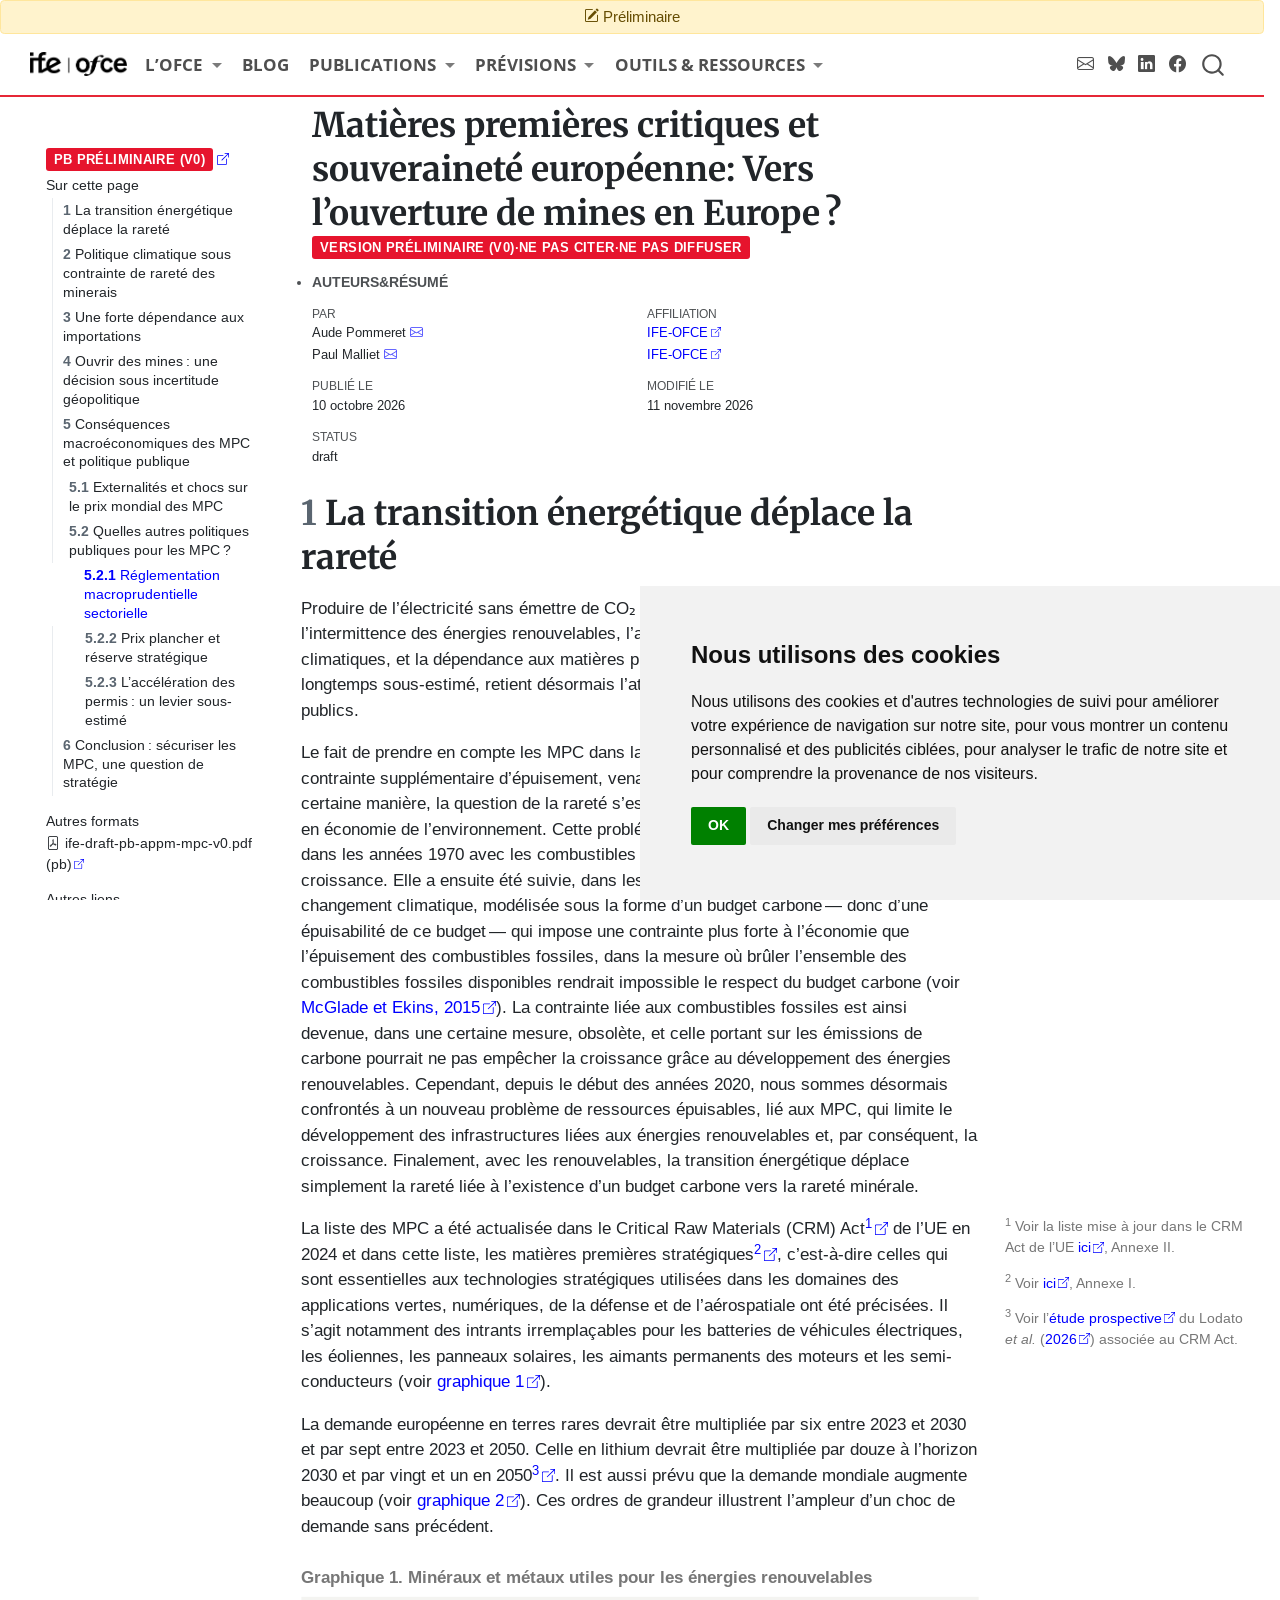
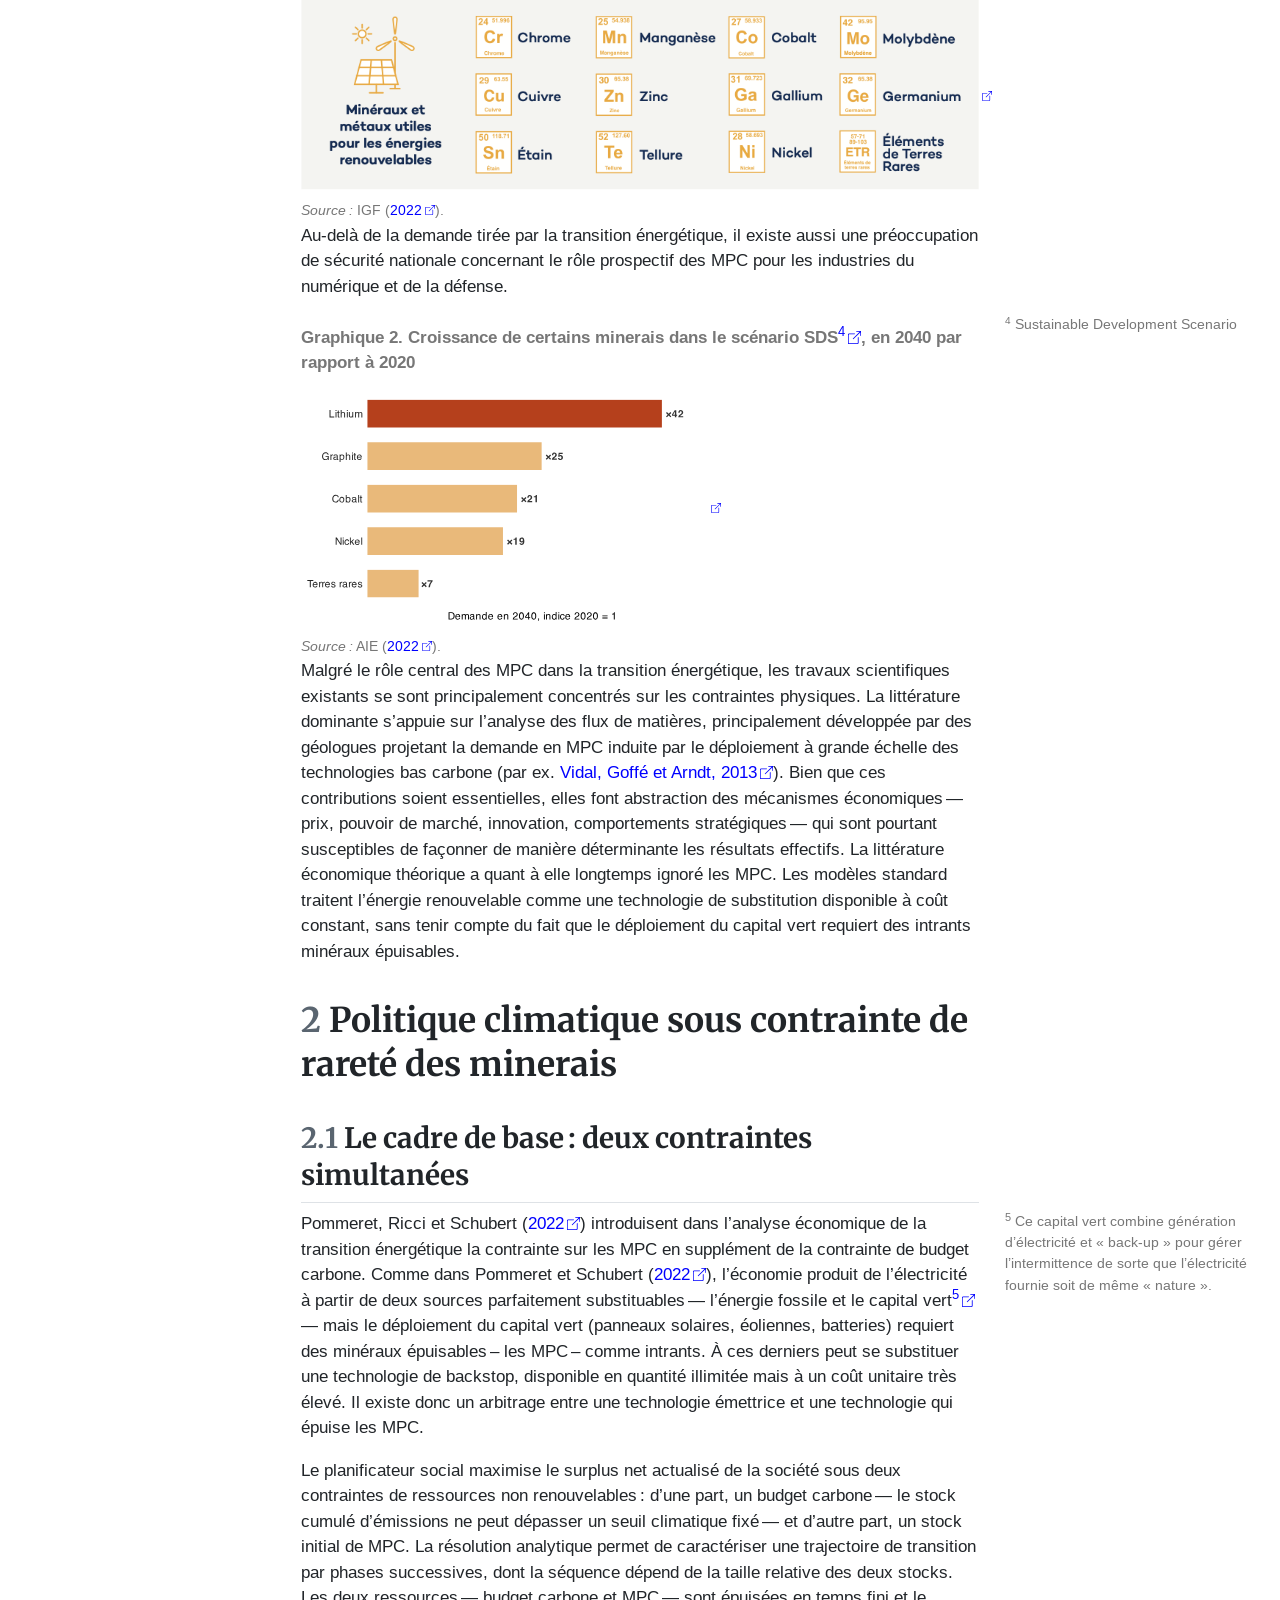
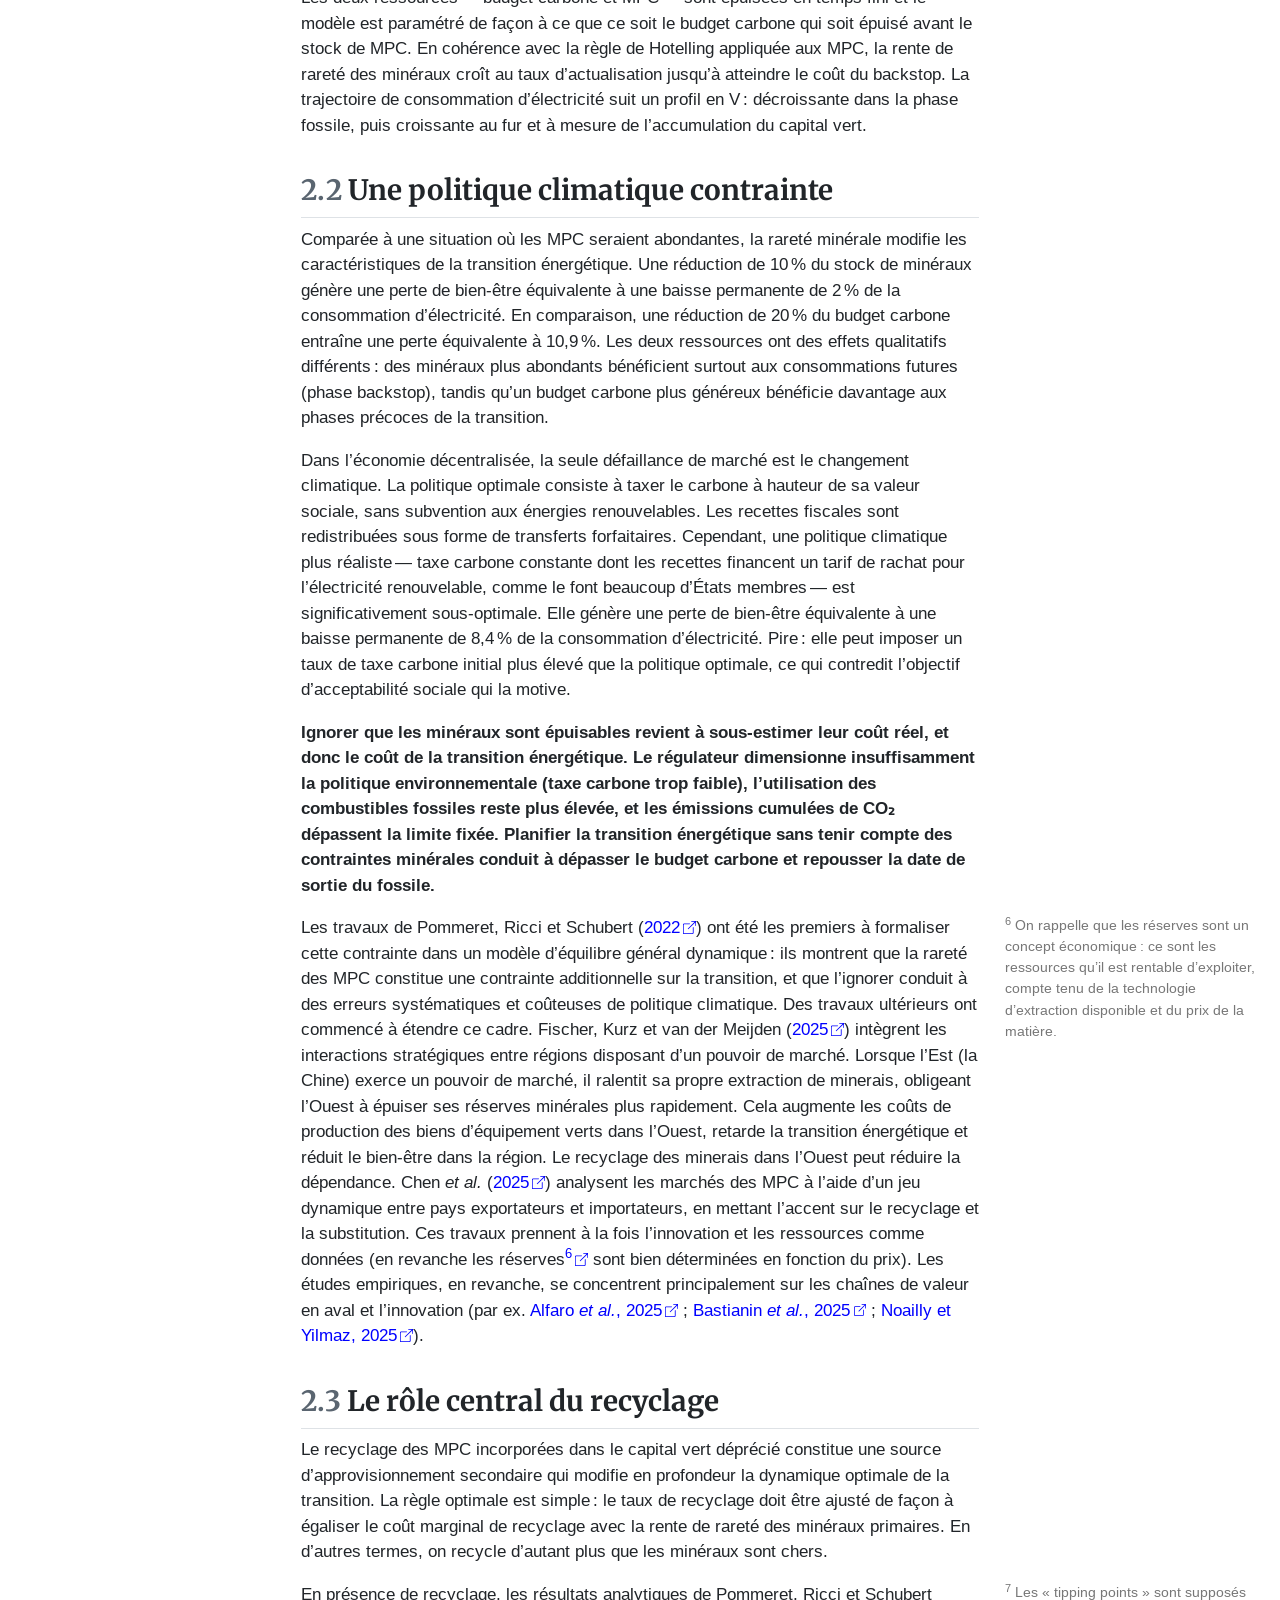
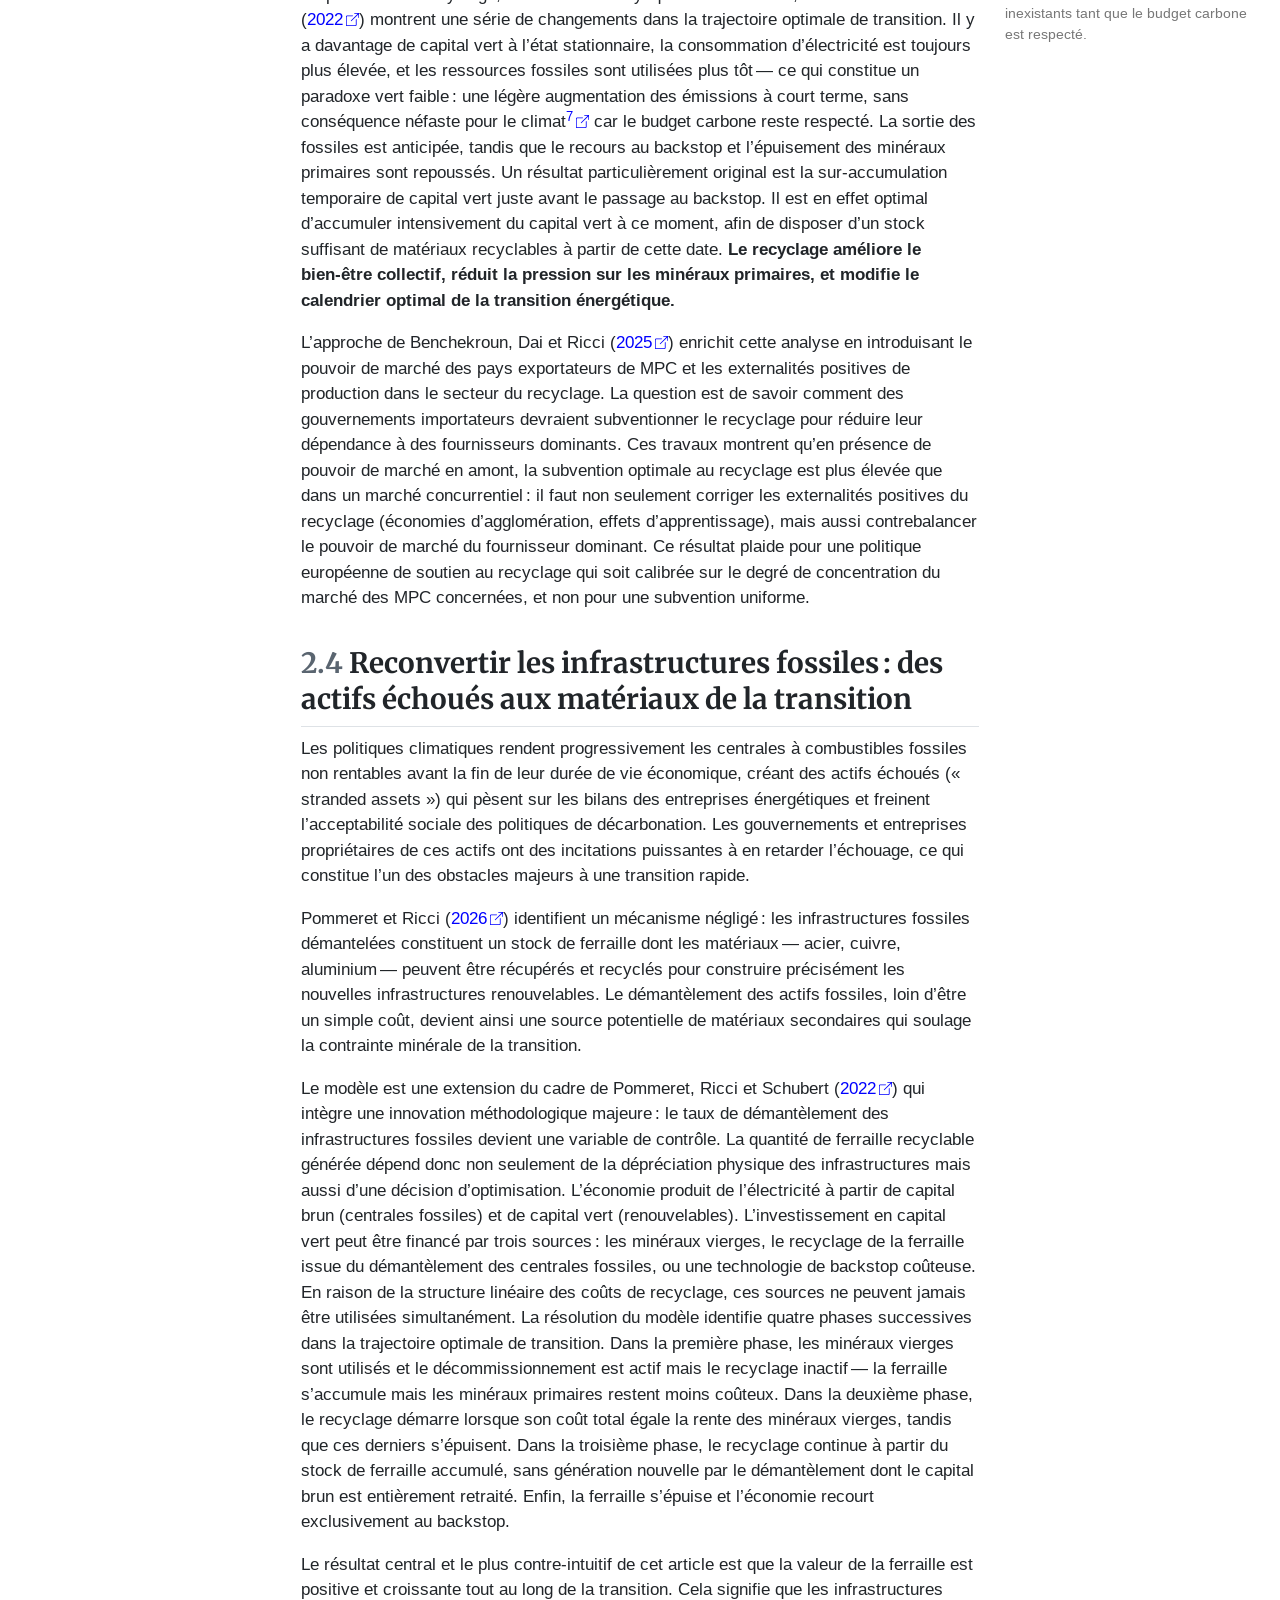
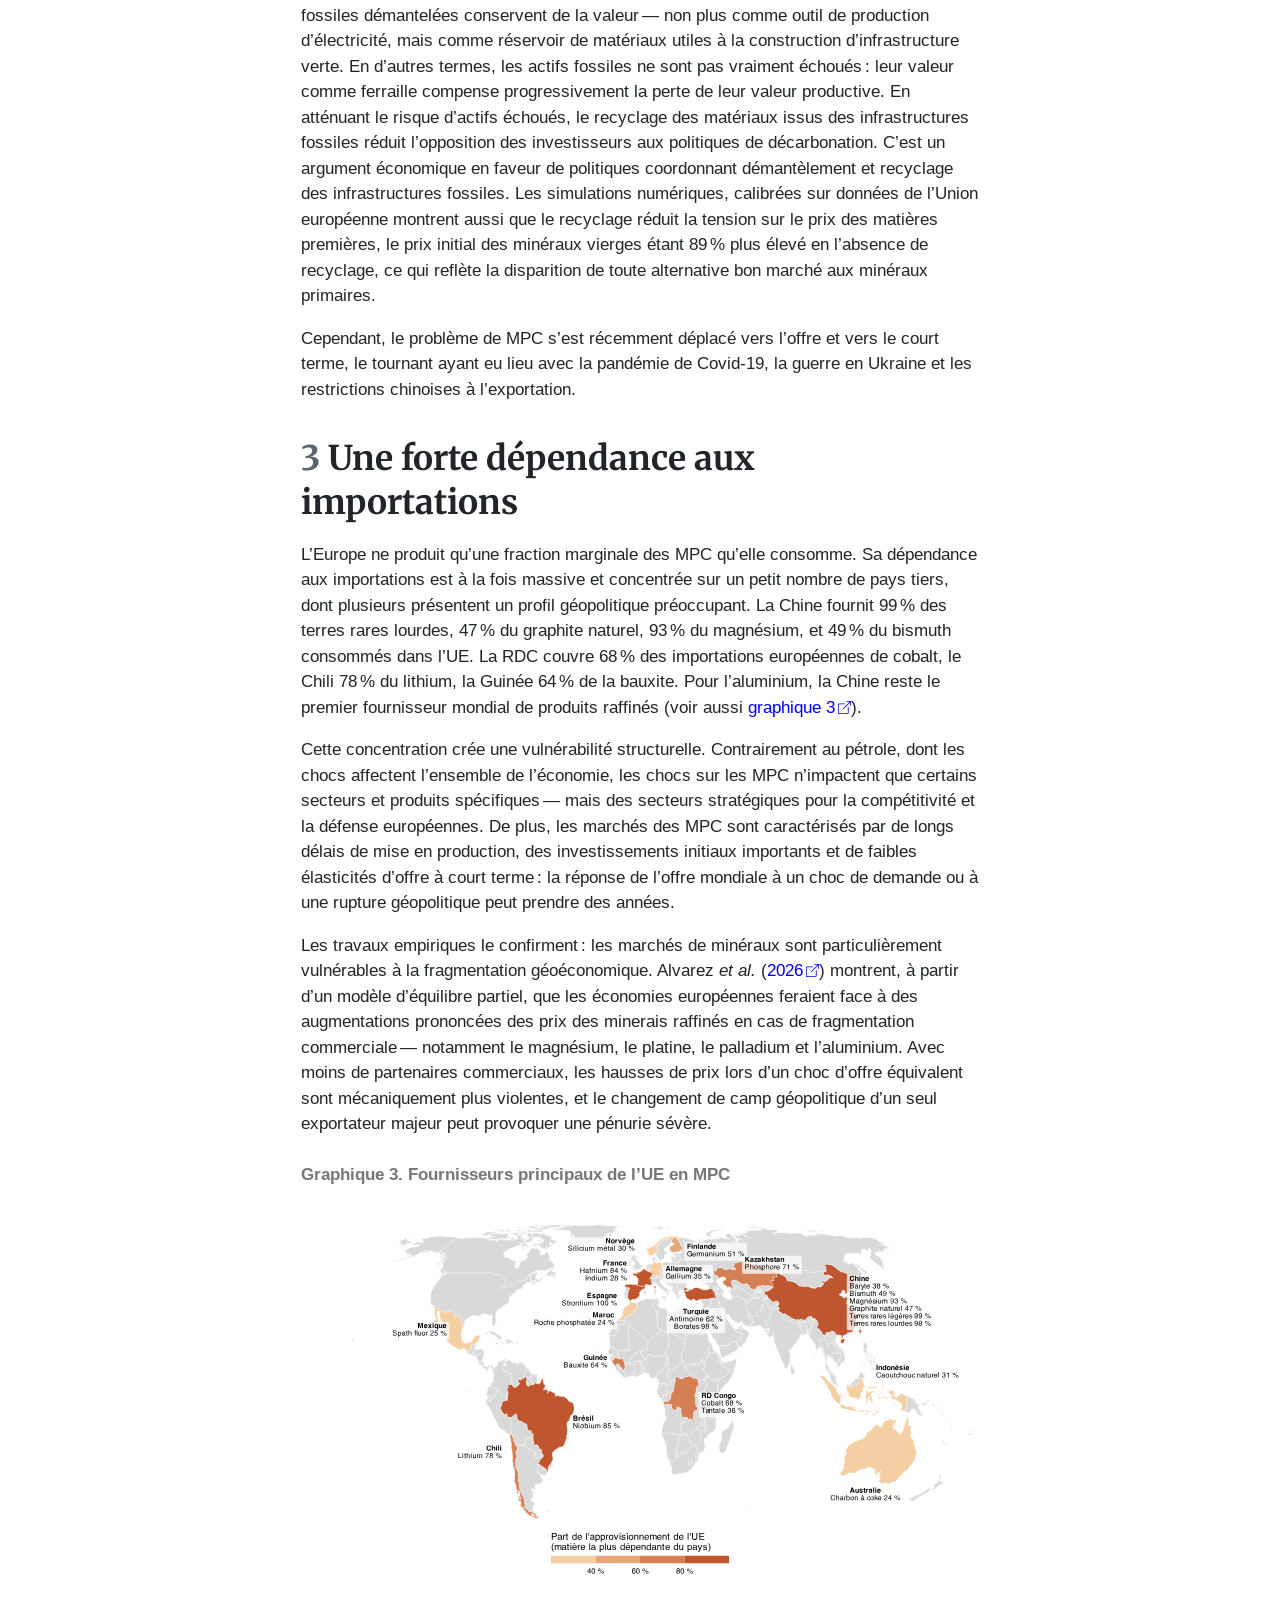
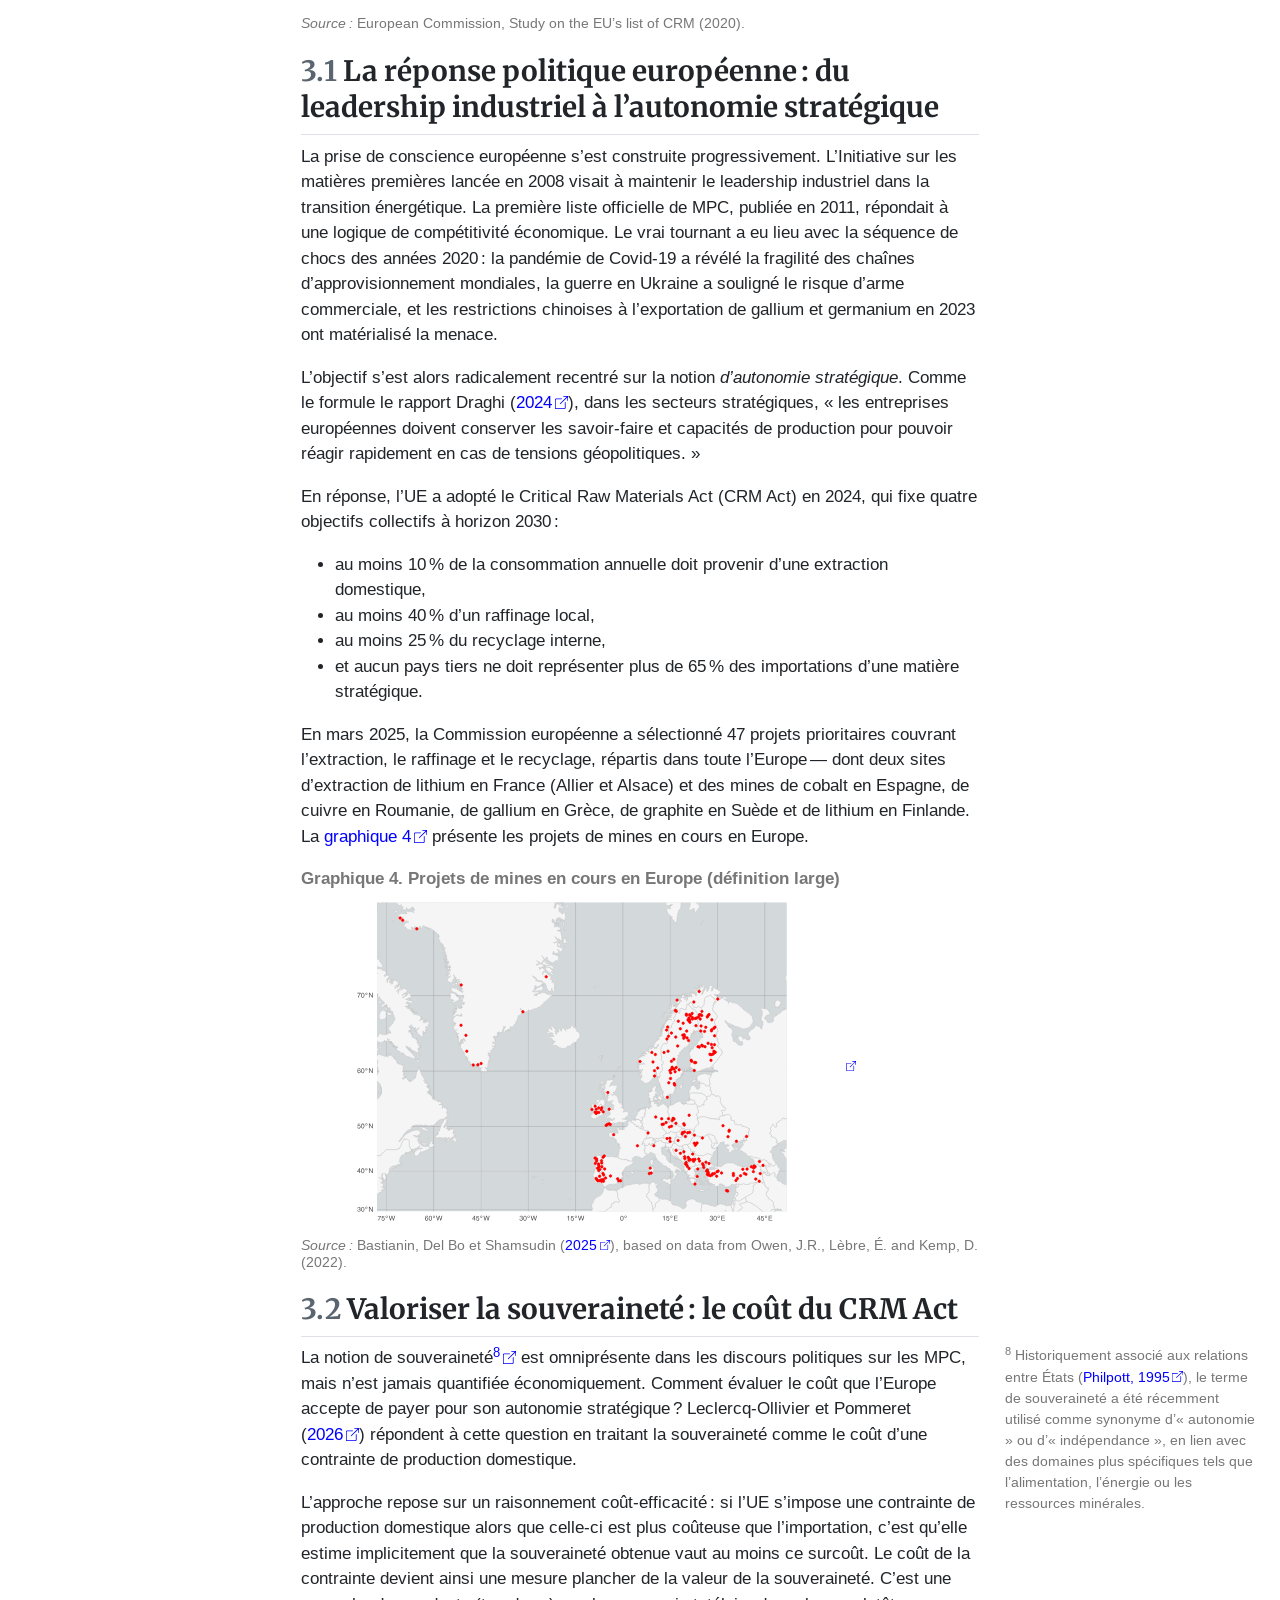
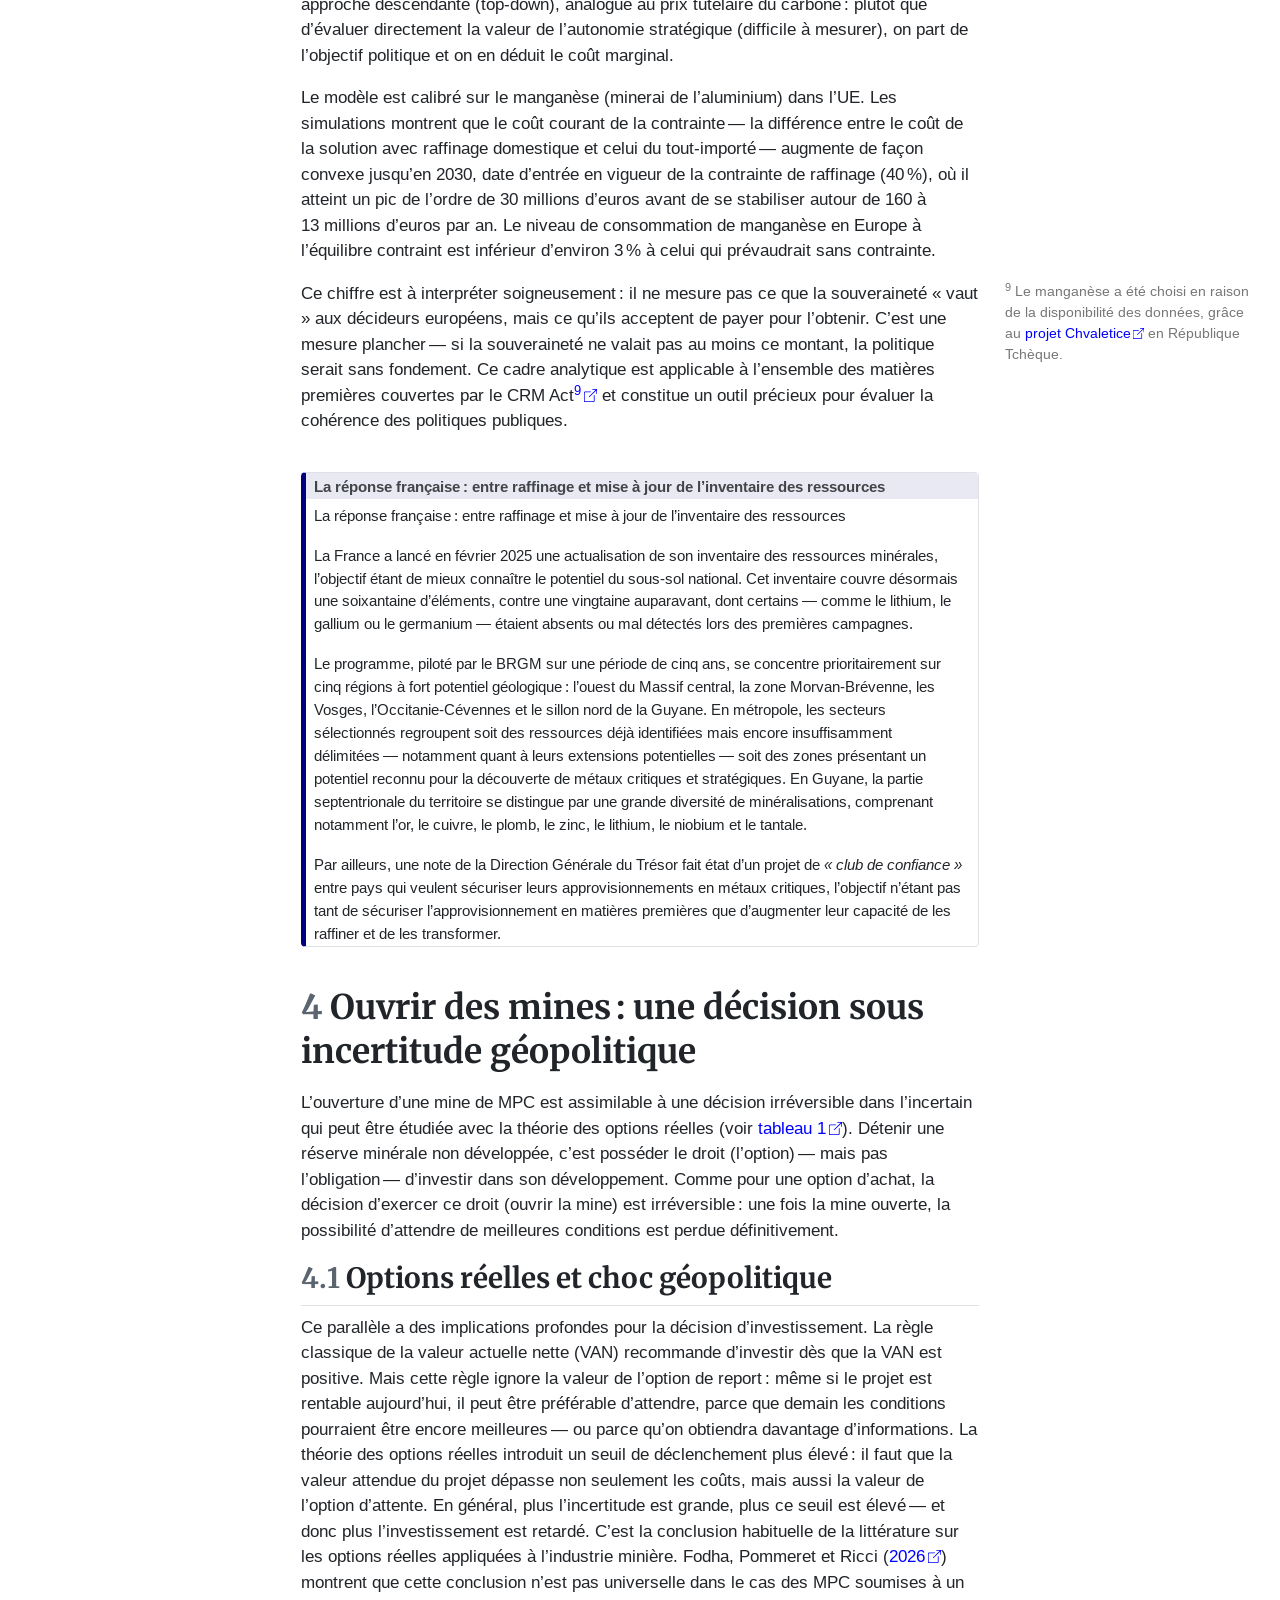
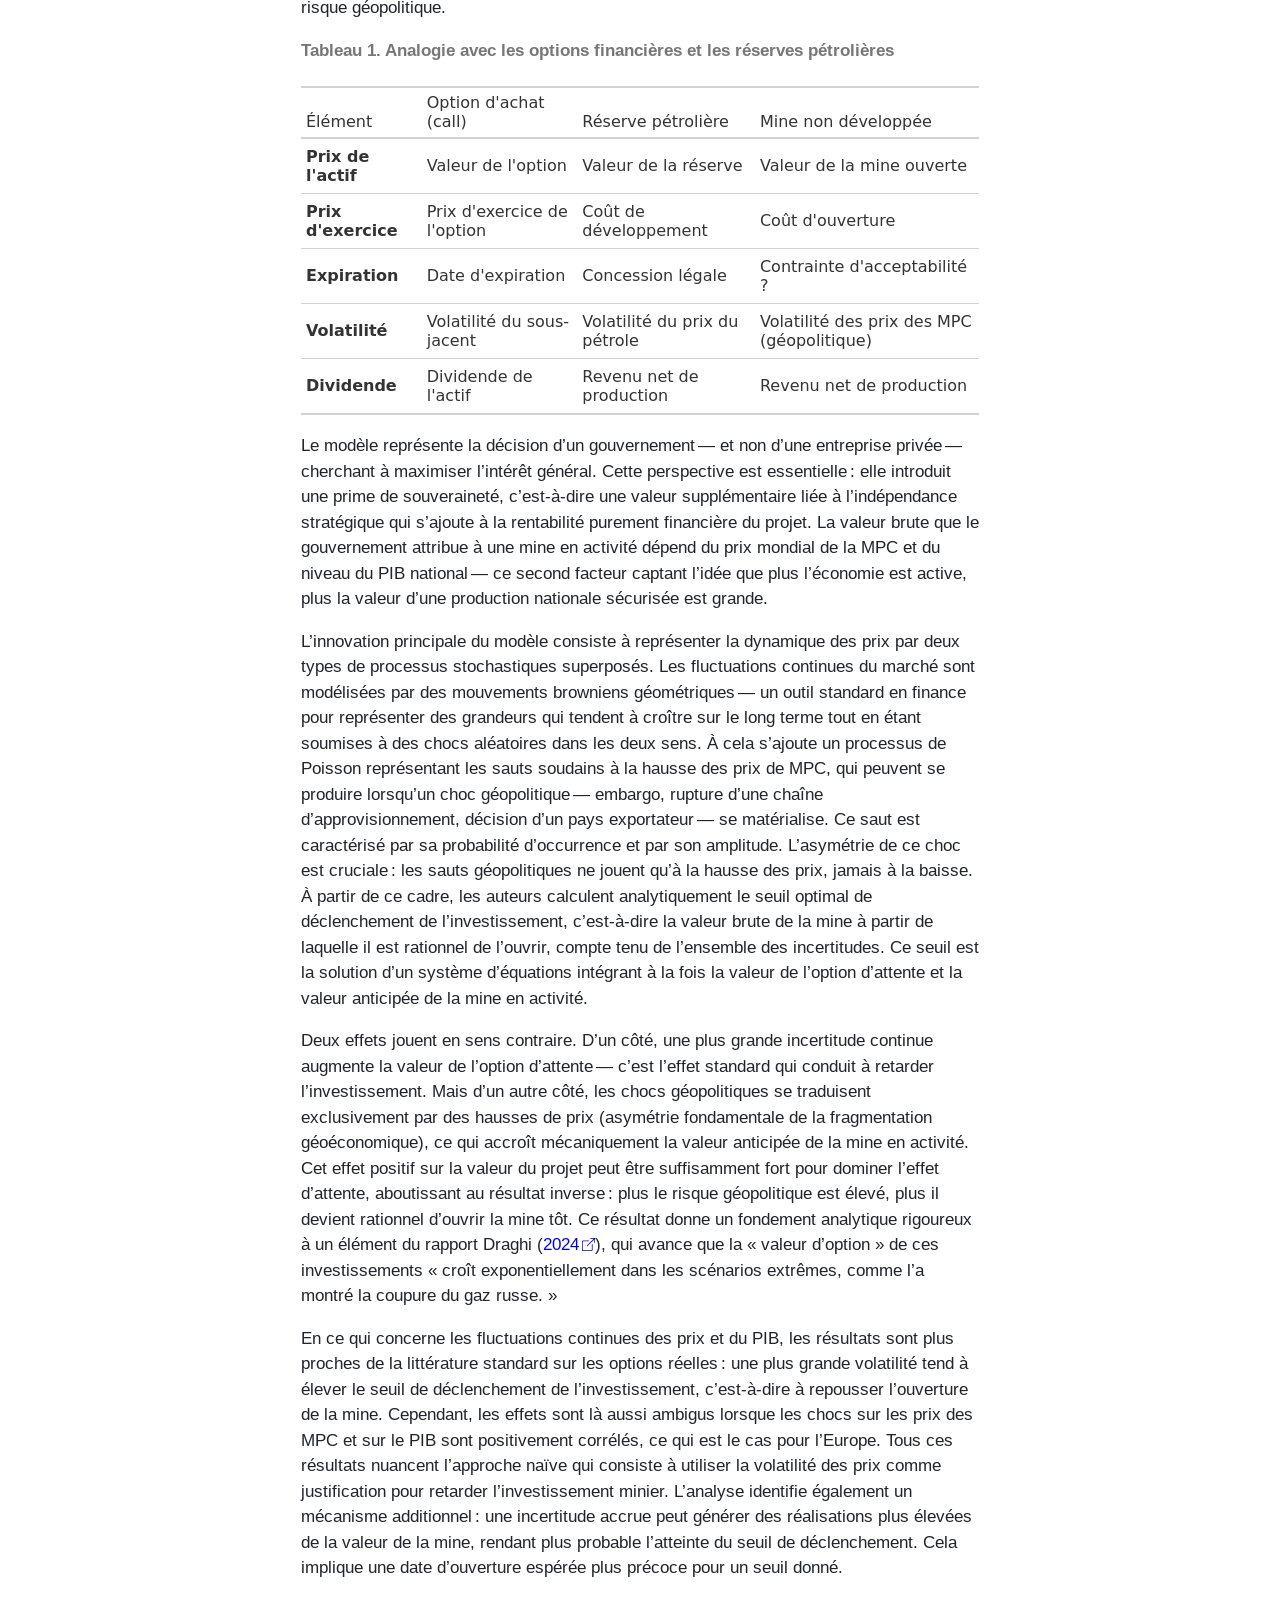
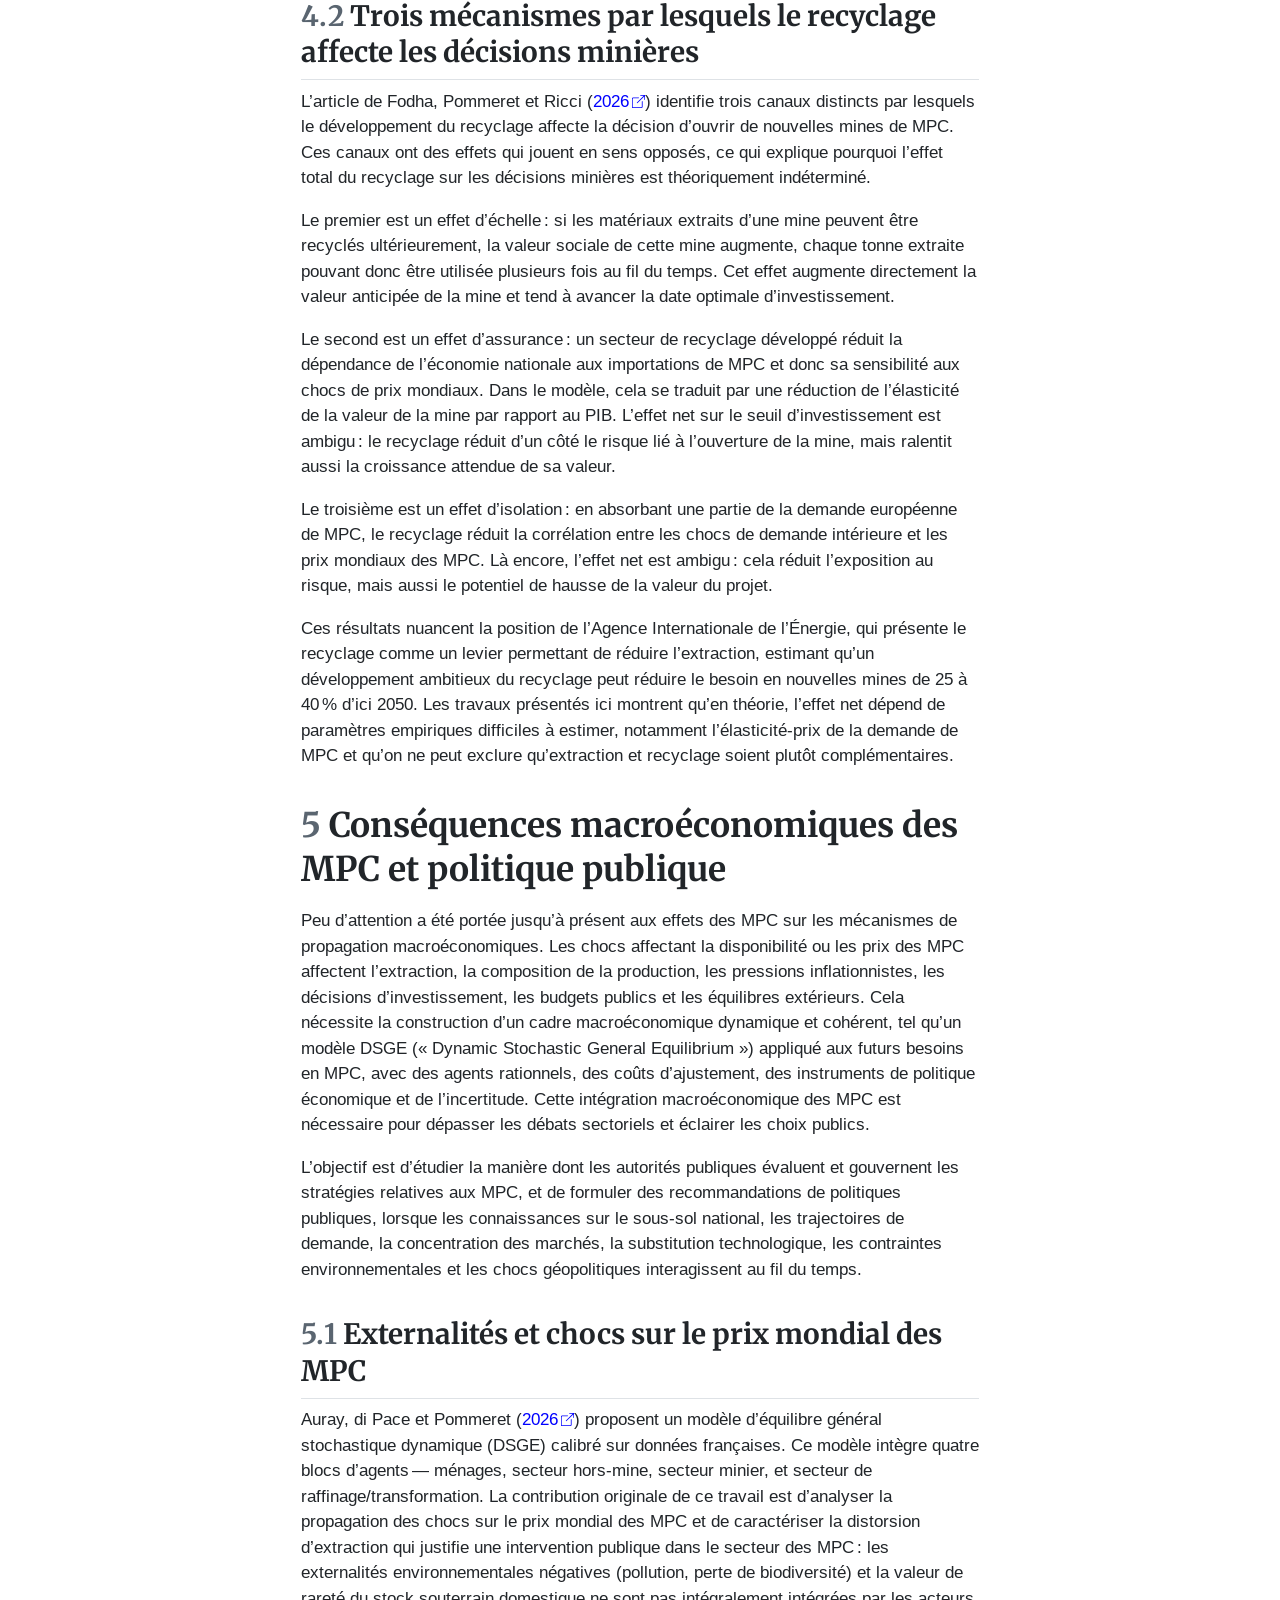
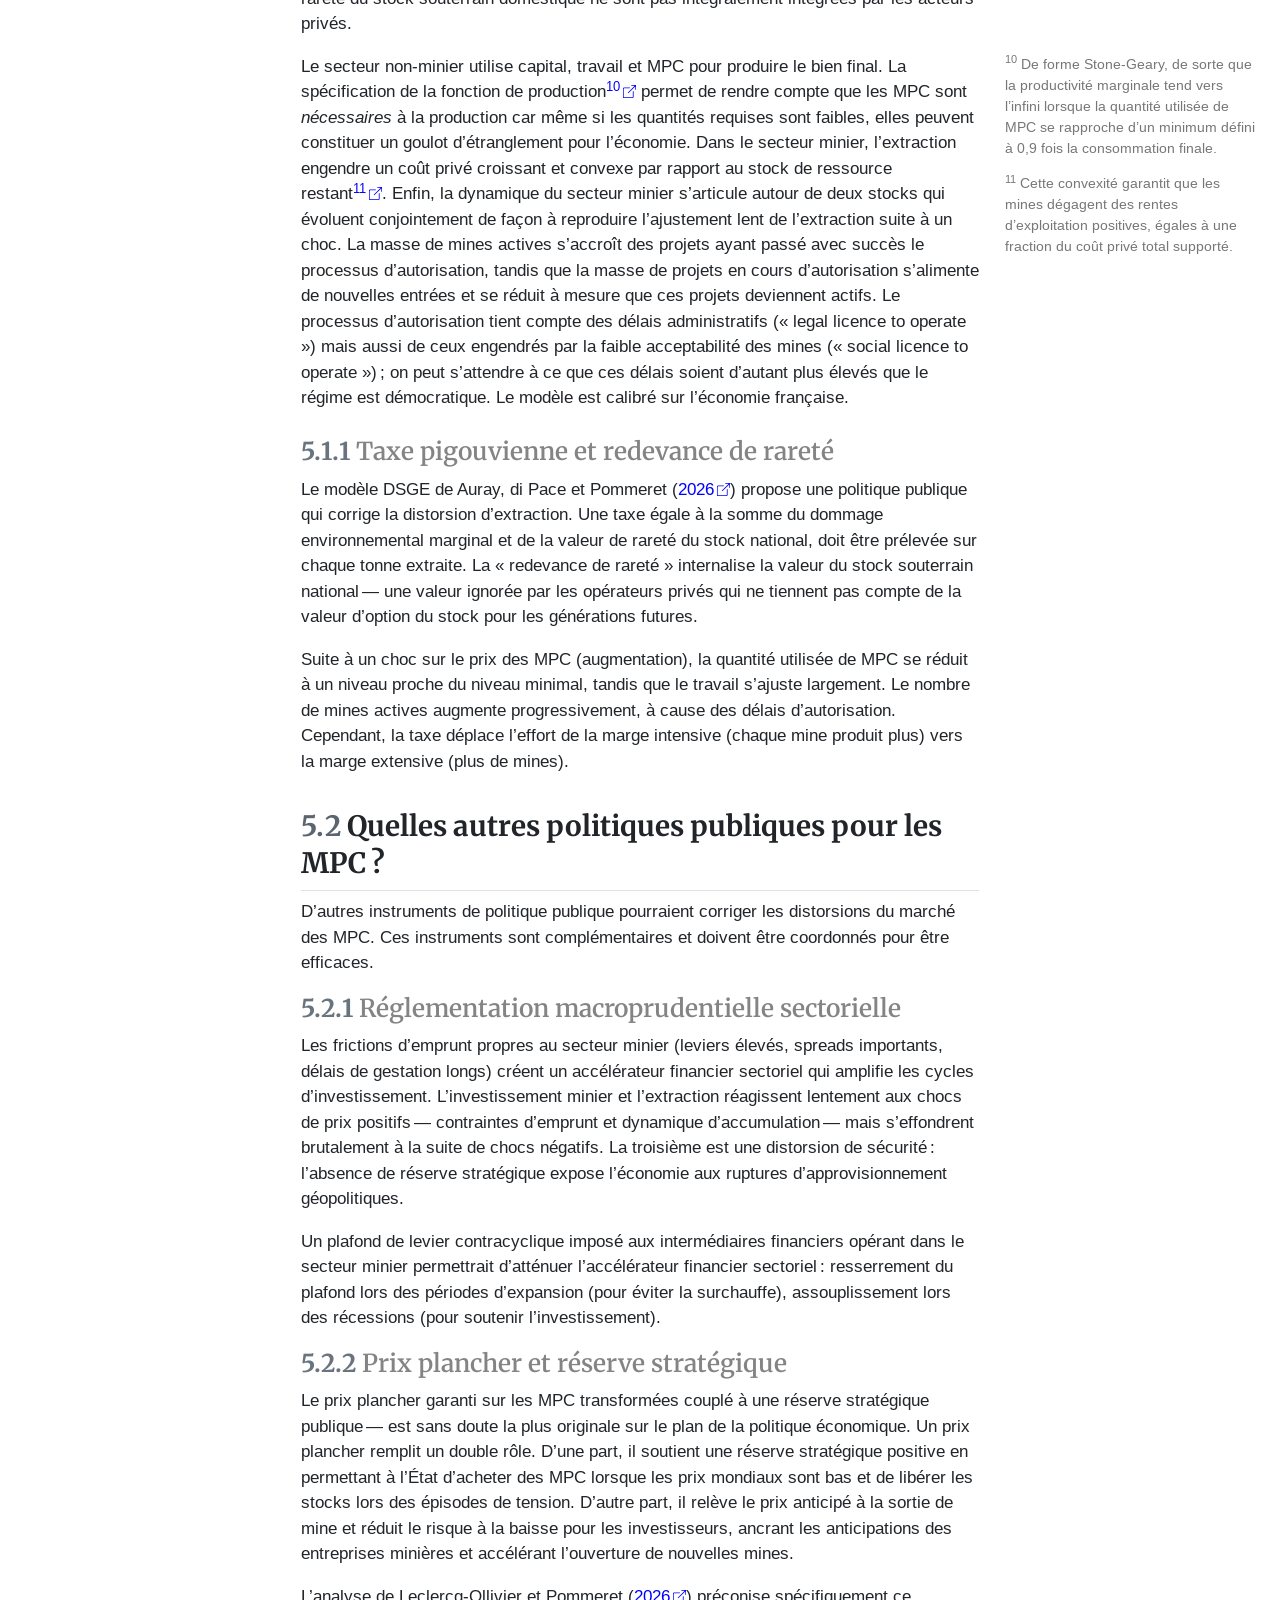
==== index.html @ 24f721f6 "render 11-11-26-16h21" ====
<!DOCTYPE html>
<html xmlns="http://www.w3.org/1999/xhtml" lang="fr" xml:lang="fr"><head>

<meta charset="utf-8">
<meta name="generator" content="quarto-1.10.19">

<meta name="viewport" content="width=device-width, initial-scale=1.0, user-scalable=yes">

<meta name="author" content="Aude Pommeret">
<meta name="author" content="Paul Malliet">

<title>Matières premières critiques et souveraineté européenne: Vers l’ouverture de mines en  – OFCE - Observatoire français des conjonctures économiques</title>
<style>
/* Default styles provided by pandoc.
** See https://pandoc.org/MANUAL.html#variables-for-html for config info.
*/
span.smallcaps{font-variant: small-caps;}
div.columns{display: flex; gap: 1.5em;}
div.column{flex: auto;}
@media screen {
div.columns{gap: min(4vw, 1.5em);}
div.column{overflow-x: auto;}
}
div.hanging-indent{margin-left: 1.5em; text-indent: -1.5em;}
ul.task-list{list-style: none;}
ul.task-list li input[type="checkbox"] {
  width: 0.8em;
  margin: 0 0.8em 0.2em -1em; /* quarto-specific, see https://github.com/quarto-dev/quarto-cli/issues/4556 */ 
  vertical-align: middle;
}
/* CSS for citations */
div.csl-bib-body { }
div.csl-entry {
  clear: both;
}
.hanging-indent div.csl-entry {
  margin-left:2em;
  text-indent:-2em;
}
div.csl-left-margin {
  min-width:2em;
  float:left;
}
div.csl-right-inline {
  margin-left:2em;
  padding-left:1em;
}
div.csl-indent {
  margin-left: 2em;
}</style>


<script src="site_libs/quarto-nav/quarto-nav.js"></script>
<script src="site_libs/quarto-nav/headroom.min.js"></script>
<script src="site_libs/clipboard/clipboard.min.js"></script>
<script src="site_libs/quarto-search/autocomplete.umd.js"></script>
<script src="site_libs/quarto-search/fuse.min.js"></script>
<script src="site_libs/quarto-search/quarto-search.js"></script>
<meta name="quarto:offset" content="./">
<link href="./www/fofce-wp.png" rel="icon" type="image/png">
<script src="site_libs/cookie-consent/cookie-consent.js"></script>
<link href="site_libs/cookie-consent/cookie-consent.css" rel="stylesheet">
<script src="site_libs/quarto-html/quarto.js" type="module"></script>
<script src="site_libs/quarto-html/tabsets/tabsets.js" type="module"></script>
<script src="site_libs/quarto-html/popper.min.js"></script>
<script src="site_libs/quarto-html/tippy.umd.min.js"></script>
<script src="site_libs/quarto-html/anchor.min.js"></script>
<link href="site_libs/quarto-html/tippy.css" rel="stylesheet">
<link href="site_libs/quarto-html/quarto-syntax-highlighting-7af561f5e3242bb7ad291c7262587aec.css" rel="stylesheet" id="quarto-text-highlighting-styles">
<script src="site_libs/bootstrap/bootstrap.min.js"></script>
<link href="site_libs/bootstrap/bootstrap-icons.css" rel="stylesheet">
<link href="site_libs/bootstrap/bootstrap-14bb0e54c4c853fcb28f9fb27e75555c.min.css" rel="stylesheet" append-hash="true" id="quarto-bootstrap" data-mode="light">
<script src="site_libs/quarto-contrib/glightbox/glightbox.min.js"></script>
<link href="site_libs/quarto-contrib/glightbox/glightbox.min.css" rel="stylesheet">
<link href="site_libs/quarto-contrib/glightbox/lightbox.css" rel="stylesheet">
<script id="quarto-search-options" type="application/json">{
  "location": "navbar",
  "copy-button": false,
  "collapse-after": 3,
  "panel-placement": "end",
  "type": "overlay",
  "limit": 50,
  "keyboard-shortcut": [
    "f",
    "/",
    "s"
  ],
  "show-item-context": false,
  "language": {
    "search-no-results-text": "Pas de résultats",
    "search-matching-documents-text": "documents trouvés",
    "search-copy-link-title": "Copier le lien vers la recherche",
    "search-hide-matches-text": "Cacher les correspondances additionnelles",
    "search-more-match-text": "correspondance de plus dans ce document",
    "search-more-matches-text": "correspondances de plus dans ce document",
    "search-clear-button-title": "Effacer",
    "search-text-placeholder": "",
    "search-detached-cancel-button-title": "Annuler",
    "search-submit-button-title": "Envoyer",
    "search-label": "Recherche"
  }
}</script>
<script async="" src="https://www.googletagmanager.com/gtag/js?id=G-BRFB7DYR42"></script>

<script type="text/plain" cookie-consent="tracking">

window.dataLayer = window.dataLayer || [];
function gtag(){dataLayer.push(arguments);}
gtag('js', new Date());
gtag('config', 'G-BRFB7DYR42', { 'anonymize_ip': true});
</script>

<script type="text/javascript" charset="UTF-8">
document.addEventListener('DOMContentLoaded', function () {
cookieconsent.run({
  "notice_banner_type":"simple",
  "consent_type":"implied",
  "palette":"light",
  "language":"en",
  "page_load_consent_levels":["strictly-necessary","functionality","tracking","targeting"],
  "notice_banner_reject_button_hide":false,
  "preferences_center_close_button_hide":false,
  "website_name":"",
"website_privacy_policy_url":"https://www.ofce.fr/legal/cookies.html"
  ,
"language":"fr"
  });
});
</script> 
  
<script async="" src="https://hypothes.is/embed.js"></script>
<script>
  window.document.addEventListener("DOMContentLoaded", function (_event) {
    document.body.classList.add('hypothesis-enabled');
  });
</script>
<script>
// État actif de la navbar par préfixe d'URL : un item est actif si le premier
// segment de son href (URLs racine, ex. /blog2024/, /prev/derniere/) coïncide
// avec celui de la page courante. Pour un item de sous-menu, c'est l'entrée
// parente du menu qui est surlignée. Fonctionne pour tous les sites, sans
// texte en dur.
document.addEventListener('DOMContentLoaded', function () {
  var currentPath = window.location.pathname;

  function firstSegment(pathname) {
    var match = pathname.match(/^\/([^\/]+)/);
    return match ? match[1] : '';
  }

  function isActive(link) {
    var href = link.getAttribute('href');
    if (!href || href === '#') return false;
    if (link.host !== window.location.host) return false;
    if (link.pathname === '/') {
      return currentPath === '/' || currentPath === '/index.html';
    }
    return firstSegment(link.pathname) === firstSegment(currentPath) &&
      firstSegment(currentPath) !== '';
  }

  document.querySelectorAll('.navbar-nav .nav-item').forEach(function (item) {
    var navLink = item.querySelector('.nav-link');
    if (!navLink) return;
    var links = item.classList.contains('dropdown')
      ? item.querySelectorAll('.dropdown-menu .dropdown-item')
      : [navLink];
    var active = Array.prototype.some.call(links, isActive);
    if (active) navLink.classList.add('active');
  });
});
</script>
<script>
  /* === Encadrés preview === */
document.addEventListener('DOMContentLoaded', function () {
  document.querySelectorAll('.callout-tip').forEach(function (el) {
    var btnOpen = document.createElement('button');
    btnOpen.className = 'enc-preview-btn enc-open-btn';
    btnOpen.textContent = '▼ Lire la suite\u2026';
    btnOpen.addEventListener('click', function () {
      el.classList.add('enc-expanded');
    });

    var btnClose = document.createElement('button');
    btnClose.className = 'enc-preview-btn enc-close-btn';
    btnClose.textContent = '▲ Réduire';
    btnClose.addEventListener('click', function () {
      el.classList.remove('enc-expanded');
    });

    var bodyContainer = el.querySelector('.callout-body-container');
    if (bodyContainer) {
      bodyContainer.insertAdjacentElement('afterend', btnClose);
      bodyContainer.insertAdjacentElement('afterend', btnOpen);
    } else {
      el.appendChild(btnOpen);
      el.appendChild(btnClose);
    }
  });
});
</script>
<meta name="quarto:status" content="draft">


<meta name="citation_title" content="Matières premières critiques et souveraineté européenne: Vers l&amp;amp;#039;ouverture de mines en Europe ?">
<meta name="citation_keywords" content="">
<meta name="citation_author" content="Aude Pommeret">
<meta name="citation_author" content="Paul Malliet">
<meta name="citation_publication_date" content="2026-10-10">
<meta name="citation_cover_date" content="2026-10-10">
<meta name="citation_year" content="2026">
<meta name="citation_online_date" content="2026-10-10">
<meta name="citation_fulltext_html_url" content="">
<meta name="citation_language" content="fr">
<meta name="citation_journal_title" content="Policy Brief de l&amp;amp;#039;IFE">
<meta name="citation_reference" content="citation_title=The role of critical minerals in clean energy transitions;,citation_author=AIE;,citation_publication_date=2022;,citation_cover_date=2022;,citation_year=2022;,citation_fulltext_html_url=https://iea.blob.core.windows.net/assets/ffd2a83b-8c30-4e9d-980a-52b6d9a86fdc/TheRoleofCriticalMineralsinCleanEnergyTransitions.pdf;,citation_technical_report_institution=International Energy Agency, World Energy Outlook Special Report;">
<meta name="citation_reference" content="citation_title=Trade and industrial policy in supply chains: Directed technological change in rare earths;,citation_author=Laura Alfaro;,citation_author=Harald Fadinger;,citation_author=Jan Schymik;,citation_author=I Gede Sthitaprajna Virananda;,citation_publication_date=2025;,citation_cover_date=2025;,citation_year=2025;,citation_fulltext_html_url=https://www.hbs.edu/ris/Publication%20Files/25-059_388d9e19-64d3-4c6e-b55e-b4ecf70653af.pdf;,citation_technical_report_institution=Harvard Business School Working Paper 25-059;">
<meta name="citation_reference" content="citation_title=Critical raw materials, financial amplification, and state-contingent policy in a small open economy;,citation_author=Stéphane Auray;,citation_author=Federico Pace;,citation_author=Aude Pommeret;,citation_publication_date=2026;,citation_cover_date=2026;,citation_year=2026;,citation_technical_report_institution=CREST-Ensai / Université Savoie Mont-Blanc;">
<meta name="citation_reference" content="citation_title=A country-level study of exposure to battery price fluctuations through trade networks;,citation_author=Andrea Bastianin;,citation_author=Ilenia Gaia Romani;,citation_author=Luca Rossini;,citation_author=Marco Zoso;,citation_publication_date=2025;,citation_cover_date=2025;,citation_year=2025;,citation_fulltext_html_url=https://ceepr.mit.edu/a-country-level-study-of-exposure-to-battery-price-fluctuations-through-trade-networks/;,citation_technical_report_institution=MIT Center for Energy and Environmental Policy Research (CEEPR), Working Paper 2025-18;">
<meta name="citation_reference" content="citation_title=Strategic recycling of critical raw materials;,citation_author=Hassan Benchekroun;,citation_author=Miao Dai;,citation_author=Francesco Ricci;,citation_publication_date=2025;,citation_cover_date=2025;,citation_year=2025;,citation_technical_report_institution=CEE-M, Université de Montpellier;">
<meta name="citation_reference" content="citation_title=Strategic consideration and optimal timing of critical mineral’s depletion, recycling, and substitution;,citation_author=Yiwen Chen;,citation_author=Nora Paulus;,citation_author=Weihua Ruan;,citation_author=Benteng Zou;,citation_publication_date=2025;,citation_cover_date=2025;,citation_year=2025;,citation_fulltext_html_url=https://hdl.handle.net/10993/63781;,citation_technical_report_institution=University of Luxembourg, DEM Discussion Paper Series 25-04;">
<meta name="citation_reference" content="citation_title=Mining critical minerals for the energy transition: Trade, market power and policy;,citation_author=Carolyn Fischer;,citation_author=Antonia Kurz;,citation_author=Gerard Meijden;,citation_publication_date=2025;,citation_cover_date=2025;,citation_year=2025;">
<meta name="citation_reference" content="citation_title=Opening mines under the risk of geoeconomic fragmentation: A real option approach;,citation_author=Mouez Fodha;,citation_author=Aude Pommeret;,citation_author=Francesco Ricci;,citation_publication_date=2026;,citation_cover_date=2026;,citation_year=2026;,citation_technical_report_institution=Document de travail, ANR ScarCyclET / PC3 TAEF / LOBBIES;">
<meta name="citation_reference" content="citation_title=Les minéraux critiques : Fiche informative;,citation_author=IGF;,citation_publication_date=2022;,citation_cover_date=2022;,citation_year=2022;,citation_fulltext_html_url=https://www.iisd.org/system/files/2023-09/critical-minerals-primer-fr.pdf;,citation_technical_report_institution=Intergovernmental Forum on Mining, Minerals, Metals and Sustainable Development (IGF) / International Institute for Sustainable Development (IISD);">
<meta name="citation_reference" content="citation_title=Valuing sovereignty: The welfare cost of the EU critical raw material act;,citation_author=Tom Leclercq-Ollivier;,citation_author=Aude Pommeret;,citation_publication_date=2026;,citation_cover_date=2026;,citation_year=2026;">
<meta name="citation_reference" content="citation_title=Fueling the energy transition with fossil (not quite) stranded assets;,citation_author=Aude Pommeret;,citation_author=Francesco Ricci;,citation_publication_date=2026;,citation_cover_date=2026;,citation_year=2026;,citation_technical_report_institution=Document de travail, avril 2026;">
<meta name="citation_reference" content="citation_title=Critical raw materials for the energy transition;,citation_author=Aude Pommeret;,citation_author=Francesco Ricci;,citation_author=Katheline Schubert;,citation_publication_date=2022;,citation_cover_date=2022;,citation_year=2022;,citation_doi=10.1016/j.euroecorev.2021.103991;,citation_volume=141;,citation_journal_title=European Economic Review;">
<meta name="citation_reference" content="citation_title=Optimal energy transition with variable and intermittent renewable electricity generation;,citation_author=Aude Pommeret;,citation_author=Katheline Schubert;,citation_publication_date=2022;,citation_cover_date=2022;,citation_year=2022;,citation_doi=10.1016/j.jedc.2021.104273;,citation_volume=134;,citation_journal_title=Journal of Economic Dynamics and Control;">
<meta name="citation_reference" content="citation_title=Metals for a low-carbon society;,citation_author=Olivier Vidal;,citation_author=Bruno Goffé;,citation_author=Nicholas Arndt;,citation_publication_date=2013;,citation_cover_date=2013;,citation_year=2013;,citation_issue=11;,citation_doi=10.1038/ngeo1993;,citation_volume=6;,citation_journal_title=Nature Geoscience;">
<meta name="citation_reference" content="citation_title=The geographical distribution of fossil fuels unused when limiting global warming to 2°c;,citation_author=Christophe McGlade;,citation_author=Paul Ekins;,citation_publication_date=2015;,citation_cover_date=2015;,citation_year=2015;,citation_issue=7533;,citation_doi=10.1038/nature14016;,citation_volume=517;,citation_journal_title=Nature;">
<meta name="citation_reference" content="citation_title=Trade shocks and innovation on rare earth elements: Firm-level evidence from france;,citation_author=Joëlle Noailly;,citation_author=Ayse Nihal Yilmaz;,citation_publication_date=2025;,citation_cover_date=2025;,citation_year=2025;">
<meta name="citation_reference" content="citation_title=The geography of mining and its environmental impact in europe;,citation_author=Andrea Bastianin;,citation_author=Chiara F. Del Bo;,citation_author=Ahmad Luqman Shamsudin;,citation_publication_date=2025;,citation_cover_date=2025;,citation_year=2025;,citation_fulltext_html_url=https://services.bepress.com/feem/paper1466/;,citation_technical_report_institution=Fondazione Eni Enrico Mattei (FEEM) Working Paper 1466;">
<meta name="citation_reference" content="citation_title=The future of european competitiveness;,citation_author=Mario Draghi;,citation_publication_date=2024;,citation_cover_date=2024;,citation_year=2024;,citation_fulltext_html_url=https://commission.europa.eu/topics/competitiveness/draghi-report_en;,citation_technical_report_institution=European Commission;">
<meta name="citation_reference" content="citation_title=Geoeconomic fragmentation and commodity markets;,citation_author=Jorge A. Alvarez;,citation_author=Mehdi Benatiya Andaloussi;,citation_author=Chiara Maggi;,citation_author=Alexandre Sollaci;,citation_author=Martin Stuermer;,citation_author=Petia Topalova;,citation_publication_date=2026;,citation_cover_date=2026;,citation_year=2026;,citation_volume=164;,citation_journal_title=Journal of International Money and Finance;">
<meta name="citation_reference" content="citation_title=Study on the EU’s list of critical raw materials (2020): Final report;,citation_author=Commission européenne;,citation_publication_date=2020;,citation_cover_date=2020;,citation_year=2020;,citation_doi=10.2873/11619;,citation_technical_report_institution=Direction générale du marché intérieur, de l’industrie, de l’entrepreneuriat et des PME (DG GROW), Office des publications de l’Union européenne;">
<meta name="citation_reference" content="citation_title=Energy transition minerals and their intersection with land-connected peoples;,citation_author=John R. Owen;,citation_author=Éléonore Lèbre;,citation_author=Deanna Kemp;,citation_publication_date=2023;,citation_cover_date=2023;,citation_year=2023;,citation_doi=10.1038/s41893-022-00994-6;,citation_volume=6;,citation_journal_title=Nature Sustainability;">
<meta name="citation_reference" content="citation_title=Sovereignty: An Introduction and Brief History;,citation_author=Daniel Philpott;,citation_publication_date=1995;,citation_cover_date=1995;,citation_year=1995;,citation_fulltext_html_url=https://www.jstor.org/stable/24357595;,citation_issue=2;,citation_issn=0022-197X;,citation_volume=48;,citation_journal_title=Journal of International Affairs;,citation_publisher=Temporary Publisher;">
<meta name="citation_reference" content="citation_title=Support to implementation of 2024/1252 critical raw materials act article 26: National measures on circularity;,citation_abstract=This JRC Science for Policy report provides scientific evidence for establishing the list of products, components and waste streams, rich in critical raw materials and with significant recovery potential, that Member States need to at least consider when establishing their national programmes containing circularity measures. Article 26 of the Critical Raw Material Act (Regulation (EU) 2024/1252) requires the establishment of a framework for ensuring a secure and sustainable supply of critical raw materials for the EU. Additionally, Article 26 (7) on National measures on circularity of which the Commission shall adopt implementing acts listing products, components, and waste streams deemed to have significant critical raw material recovery potential. This list will support actions to i) promote waste prevention and the re-use/repair of critical raw material-rich items, and ii) improve collection, sorting, and processing of critical raw material -containing waste, including metal scraps, for efficient recycling. In developing the list, the Commission will consider Article 26 (7) sub-paragraphs a to e, such as, (a) the total recoverable critical raw material, (b) existing Union law coverage, (c) regulatory gaps, (d) challenges in collection and treatment, and (e) current systems for collection and treatment. The list of products, components and waste streams contains in particular: batteries, electrical and electronic equipment, wind turbines and related infrastructure, motor vehicles, light means of transport, energy infrastructure and telecommunication infrastructure, industrial pumps, industrial catalysts, digestate and compost from separately collected biowaste, slag, sludges and ashes, and construction and demolition waste (particularly focusing on aluminium and copper alloys and cables in buildings). This work also demonstrates that there is significant potential for improvement in recovery processes for strategic and critical raw materials for the analysed waste streams, such as for example Rare Earth Elements (REEs) in permanent magnets of wind turbines or aluminium parts in motor vehicles. The work provides also opportunities for implementing provisions at EU and Members States levels through national programmes due to the identified gaps in current waste management and recovery processes for critical raw materials. This work highlights the importance of implementing circular economy strategies across EU Member States. This report represents also a valuable source of knowledge for implementing measures using existing and upcoming legislative documents, such as the Battery Regulation and the End-of-Life Vehicles Regulation Proposal, as well as Waste Electrical and Electronic Equipment Directive, that is under review.;,citation_author=C. Lodato;,citation_author=C. P. Baldé;,citation_author=S. Bobba;,citation_author=C. Böcher;,citation_author=S. Bottausci;,citation_author=J. Cristóbal-García;,citation_author=S. Cunha;,citation_author=D. Das;,citation_author=U. Eynard;,citation_author=V. Forti;,citation_author=S. Henriksson;,citation_author=G. Iattoni;,citation_author=K. Kippert;,citation_author=M. Ljunggren;,citation_author=F. Maisel;,citation_author=J. Mogollón;,citation_author=D. Monfort-Climent;,citation_author=V. Orza;,citation_author=A. Philippe;,citation_author=V. S. Rotter;,citation_author=M. Schubert;,citation_author=N. Tazi;,citation_author=M. Tippner;,citation_author=L. Van Den Abeele;,citation_author=J. Van Stee;,citation_author=T. Yamamoto;,citation_author=F. Mathieux;,citation_publication_date=2026;,citation_cover_date=2026;,citation_year=2026;,citation_doi=10.2760/7816415 ;,citation_isbn=978-92-68-39088-7 ;,citation_issn=1831-9424 ;,citation_technical_report_institution=Publications Office of the European Union;,citation_technical_report_number=KJ-01-26-165-EN-N;">
</head>

<body class="floating nav-fixed slimcontent quarto-light">

<div id="quarto-search-results"></div>
  <header id="quarto-header" class="headroom fixed-top"><div id="quarto-draft-alert" class="alert alert-warning"><i class="bi bi-pencil-square"></i>Préliminaire</div>
    <nav class="navbar navbar-expand-lg " data-bs-theme="dark">
      <div class="navbar-container container-fluid">
      <div class="navbar-brand-container mx-auto">
    <a href="https://www.ofce.fr/" class="navbar-brand navbar-brand-logo">
    <img src="./www/ifeofce.png" alt="logo de l'IFE|OFCE" class="navbar-logo light-content">
    <img src="./www/ifeofce.png" alt="logo de l'IFE|OFCE" class="navbar-logo dark-content">
    </a>
  </div>
            <div id="quarto-search" class="" title="Recherche"></div>
          <button class="navbar-toggler" type="button" data-bs-toggle="collapse" data-bs-target="#navbarCollapse" aria-controls="navbarCollapse" role="menu" aria-expanded="false" aria-label="Basculer la navigation" onclick="if (window.quartoToggleHeadroom) { window.quartoToggleHeadroom(); }">
  <span class="navbar-toggler-icon"></span>
</button>
          <div class="collapse navbar-collapse" id="navbarCollapse">
            <ul class="navbar-nav navbar-nav-scroll me-auto">
  <li class="nav-item dropdown ">
    <a class="nav-link dropdown-toggle" href="#" id="nav-menu-lofce" role="link" data-bs-toggle="dropdown" aria-expanded="false">
 <span class="menu-text">L’OFCE</span>
    </a>
    <ul class="dropdown-menu" aria-labelledby="nav-menu-lofce">    
        <li>
    <a class="dropdown-item" href="https://www.ofce.fr/ofce/ofce.html">
 <span class="dropdown-text">À propos</span></a>
  </li>  
        <li>
    <a class="dropdown-item" href="https://www.ofce.fr/ofce/rapports.html">
 <span class="dropdown-text">Rapport d’activité</span></a>
  </li>  
        <li>
    <a class="dropdown-item" href="https://www.ofce.fr/ofce/reseaux.html">
 <span class="dropdown-text">Réseaux de recherche</span></a>
  </li>  
        <li>
    <a class="dropdown-item" href="https://www.ofce.fr/ofce/recrute.html">
 <span class="dropdown-text">Nous rejoindre</span></a>
  </li>  
        <li>
    <a class="dropdown-item" href="https://www.ofce.fr/ofce/contact.html">
 <span class="dropdown-text">Contact</span></a>
  </li>  
        <li>
    <a class="dropdown-item" href="https://www.ofce.fr/legal/mentions_legales.html">
 <span class="dropdown-text">Mentions légales</span></a>
  </li>  
        <li>
    <a class="dropdown-item" href="https://www.ofce.fr/legal/conditions_generales.html">
 <span class="dropdown-text">Conditions générales</span></a>
  </li>  
        <li>
    <a class="dropdown-item" href="https://www.ofce.fr/legal/cookies.html">
 <span class="dropdown-text">Politique des cookies</span></a>
  </li>  
    </ul>
  </li>
  <li class="nav-item">
    <a class="nav-link" href="https://www.ofce.fr/blog2024/"> 
<span class="menu-text">Blog</span></a>
  </li>  
  <li class="nav-item dropdown ">
    <a class="nav-link dropdown-toggle" href="#" id="nav-menu-publications" role="link" data-bs-toggle="dropdown" aria-expanded="false">
 <span class="menu-text">Publications</span>
    </a>
    <ul class="dropdown-menu" aria-labelledby="nav-menu-publications">    
        <li>
    <a class="dropdown-item" href="https://www.ofce.fr/publications/policy.html">
 <span class="dropdown-text">Policy Briefs</span></a>
  </li>  
        <li>
    <a class="dropdown-item" href="https://www.ofce.fr/publications/working_papers.html">
 <span class="dropdown-text">Documents de travail</span></a>
  </li>  
        <li>
    <a class="dropdown-item" href="https://www.ofce.fr/publications/rapports.html">
 <span class="dropdown-text">Etudes &amp; Rapports</span></a>
  </li>  
        <li>
    <a class="dropdown-item" href="https://www.ofce.fr/publications/revue.html">
 <span class="dropdown-text">Revue de l’OFCE</span></a>
  </li>  
    </ul>
  </li>
  <li class="nav-item dropdown ">
    <a class="nav-link dropdown-toggle" href="#" id="nav-menu-prévisions" role="link" data-bs-toggle="dropdown" aria-expanded="false">
 <span class="menu-text">Prévisions</span>
    </a>
    <ul class="dropdown-menu" aria-labelledby="nav-menu-prévisions">    
        <li>
    <a class="dropdown-item" href="https://www.ofce.fr/prev/derniere/">
 <span class="dropdown-text">Prévision France &amp; Monde</span></a>
  </li>  
        <li>
    <a class="dropdown-item" href="https://www.ofce.fr/nowcast/">
 <span class="dropdown-text">Nowcast</span></a>
  </li>  
        <li>
    <a class="dropdown-item" href="https://www.ofce.fr/indic_prev/prevision.html">
 <span class="dropdown-text">Anciennes prévisions</span></a>
  </li>  
    </ul>
  </li>
  <li class="nav-item dropdown ">
    <a class="nav-link dropdown-toggle" href="#" id="nav-menu-outils--ressources" role="link" data-bs-toggle="dropdown" aria-expanded="false">
 <span class="menu-text">Outils &amp; Ressources</span>
    </a>
    <ul class="dropdown-menu" aria-labelledby="nav-menu-outils--ressources">    
        <li>
    <a class="dropdown-item" href="https://ofce.shinyapps.io/debtwatchr/">
 <span class="dropdown-text">DEBTWATCH</span></a>
  </li>  
        <li>
    <a class="dropdown-item" href="https://www.ofce.fr/recherche/threeme.html">
 <span class="dropdown-text">Modèle ThreeME</span></a>
  </li>  
        <li>
    <a class="dropdown-item" href="https://www.ofce.fr/recherche/evamodi.html">
 <span class="dropdown-text">Modèle Evamodi</span></a>
  </li>  
    </ul>
  </li>
</ul>
          </div> <!-- /navcollapse -->
            <div class="quarto-navbar-tools tools-wide">
    <a href="./#" title="" class="quarto-navigation-tool px-1" aria-label=""><i class="bi bi-envelope"></i></a>
    <a href="https://bsky.app/profile/ofce.bsky.social" title="" class="quarto-navigation-tool px-1" aria-label=""><i class="bi bi-bluesky"></i></a>
    <a href="https://www.linkedin.com/company/ofce/posts/" title="" class="quarto-navigation-tool px-1" aria-label=""><i class="bi bi-linkedin"></i></a>
    <a href="https://www.facebook.com/ofcesciencespo/" title="" class="quarto-navigation-tool px-1" aria-label=""><i class="bi bi-facebook"></i></a>
</div>
      </div> <!-- /container-fluid -->
    </nav>
</header>
<!-- content -->
<div id="quarto-content" class="quarto-container page-columns page-rows-contents page-layout-article page-navbar">
<!-- sidebar -->
  <nav id="quarto-sidebar" class="sidebar collapse collapse-horizontal quarto-sidebar-collapse-item sidebar-navigation floating overflow-auto">
    <nav id="TOC" role="doc-toc" class="toc-active">
  <a href="index.html">
  
          <span class="badge-draft">PB Préliminaire (v0)</span>
      
  </a>
    <h2 id="toc-title">Sur cette page</h2>
    <ul>
    <li><a href="#la-transition-énergétique-déplace-la-rareté" id="toc-la-transition-énergétique-déplace-la-rareté" class="nav-link active" data-scroll-target="#la-transition-énergétique-déplace-la-rareté"><span class="header-section-number">1</span> La transition énergétique déplace la rareté</a></li>
    <li><a href="#politique-climatique-sous-contrainte-de-rareté-des-minerais" id="toc-politique-climatique-sous-contrainte-de-rareté-des-minerais" class="nav-link" data-scroll-target="#politique-climatique-sous-contrainte-de-rareté-des-minerais"><span class="header-section-number">2</span> Politique climatique sous contrainte de rareté des minerais</a>
    <ul class="collapse">
    <li><a href="#le-cadre-de-base-deux-contraintes-simultanées" id="toc-le-cadre-de-base-deux-contraintes-simultanées" class="nav-link" data-scroll-target="#le-cadre-de-base-deux-contraintes-simultanées"><span class="header-section-number">2.1</span> Le cadre de <span style="white-space:nowrap">base :</span> deux contraintes simultanées</a></li>
    <li><a href="#une-politique-climatique-contrainte" id="toc-une-politique-climatique-contrainte" class="nav-link" data-scroll-target="#une-politique-climatique-contrainte"><span class="header-section-number">2.2</span> Une politique climatique contrainte</a></li>
    <li><a href="#le-rôle-central-du-recyclage" id="toc-le-rôle-central-du-recyclage" class="nav-link" data-scroll-target="#le-rôle-central-du-recyclage"><span class="header-section-number">2.3</span> Le rôle central du recyclage</a></li>
    <li><a href="#reconvertir-les-infrastructures-fossiles-des-actifs-échoués-aux-matériaux-de-la-transition" id="toc-reconvertir-les-infrastructures-fossiles-des-actifs-échoués-aux-matériaux-de-la-transition" class="nav-link" data-scroll-target="#reconvertir-les-infrastructures-fossiles-des-actifs-échoués-aux-matériaux-de-la-transition"><span class="header-section-number">2.4</span> Reconvertir les infrastructures <span style="white-space:nowrap">fossiles :</span> des actifs échoués aux matériaux de la transition</a></li>
    </ul></li>
    <li><a href="#une-forte-dépendance-aux-importations" id="toc-une-forte-dépendance-aux-importations" class="nav-link" data-scroll-target="#une-forte-dépendance-aux-importations"><span class="header-section-number">3</span> Une forte dépendance aux importations</a>
    <ul class="collapse">
    <li><a href="#la-réponse-politique-européenne-du-leadership-industriel-à-lautonomie-stratégique" id="toc-la-réponse-politique-européenne-du-leadership-industriel-à-lautonomie-stratégique" class="nav-link" data-scroll-target="#la-réponse-politique-européenne-du-leadership-industriel-à-lautonomie-stratégique"><span class="header-section-number">3.1</span> La réponse politique <span style="white-space:nowrap">européenne :</span> du leadership industriel à l’autonomie stratégique</a></li>
    <li><a href="#valoriser-la-souveraineté-le-coût-du-crm-act" id="toc-valoriser-la-souveraineté-le-coût-du-crm-act" class="nav-link" data-scroll-target="#valoriser-la-souveraineté-le-coût-du-crm-act"><span class="header-section-number">3.2</span> Valoriser la <span style="white-space:nowrap">souveraineté :</span> le coût du CRM Act</a></li>
    </ul></li>
    <li><a href="#ouvrir-des-mines-une-décision-sous-incertitude-géopolitique" id="toc-ouvrir-des-mines-une-décision-sous-incertitude-géopolitique" class="nav-link" data-scroll-target="#ouvrir-des-mines-une-décision-sous-incertitude-géopolitique"><span class="header-section-number">4</span> Ouvrir des <span style="white-space:nowrap">mines :</span> une décision sous incertitude géopolitique</a>
    <ul class="collapse">
    <li><a href="#options-réelles-et-choc-géopolitique" id="toc-options-réelles-et-choc-géopolitique" class="nav-link" data-scroll-target="#options-réelles-et-choc-géopolitique"><span class="header-section-number">4.1</span> Options réelles et choc géopolitique</a></li>
    <li><a href="#trois-mécanismes-par-lesquels-le-recyclage-affecte-les-décisions-minières" id="toc-trois-mécanismes-par-lesquels-le-recyclage-affecte-les-décisions-minières" class="nav-link" data-scroll-target="#trois-mécanismes-par-lesquels-le-recyclage-affecte-les-décisions-minières"><span class="header-section-number">4.2</span> Trois mécanismes par lesquels le recyclage affecte les décisions minières</a></li>
    </ul></li>
    <li><a href="#conséquences-macroéconomiques-des-mpc-et-politique-publique" id="toc-conséquences-macroéconomiques-des-mpc-et-politique-publique" class="nav-link" data-scroll-target="#conséquences-macroéconomiques-des-mpc-et-politique-publique"><span class="header-section-number">5</span> Conséquences macroéconomiques des MPC et politique publique</a>
    <ul class="collapse">
    <li><a href="#externalités-et-chocs-sur-le-prix-mondial-des-mpc" id="toc-externalités-et-chocs-sur-le-prix-mondial-des-mpc" class="nav-link" data-scroll-target="#externalités-et-chocs-sur-le-prix-mondial-des-mpc"><span class="header-section-number">5.1</span> Externalités et chocs sur le prix mondial des MPC</a>
    <ul class="collapse">
    <li><a href="#taxe-pigouvienne-et-redevance-de-rareté" id="toc-taxe-pigouvienne-et-redevance-de-rareté" class="nav-link" data-scroll-target="#taxe-pigouvienne-et-redevance-de-rareté"><span class="header-section-number">5.1.1</span> Taxe pigouvienne et redevance de rareté</a></li>
    </ul></li>
    <li><a href="#quelles-autres-politiques-publiques-pour-les-mpc" id="toc-quelles-autres-politiques-publiques-pour-les-mpc" class="nav-link" data-scroll-target="#quelles-autres-politiques-publiques-pour-les-mpc"><span class="header-section-number">5.2</span> Quelles autres politiques publiques pour les <span style="white-space:nowrap">MPC ?</span></a>
    <ul class="collapse">
    <li><a href="#réglementation-macroprudentielle-sectorielle" id="toc-réglementation-macroprudentielle-sectorielle" class="nav-link" data-scroll-target="#réglementation-macroprudentielle-sectorielle"><span class="header-section-number">5.2.1</span> Réglementation macroprudentielle sectorielle</a></li>
    <li><a href="#prix-plancher-et-réserve-stratégique" id="toc-prix-plancher-et-réserve-stratégique" class="nav-link" data-scroll-target="#prix-plancher-et-réserve-stratégique"><span class="header-section-number">5.2.2</span> Prix plancher et réserve stratégique</a></li>
    <li><a href="#laccélération-des-permis-un-levier-sous-estimé" id="toc-laccélération-des-permis-un-levier-sous-estimé" class="nav-link" data-scroll-target="#laccélération-des-permis-un-levier-sous-estimé"><span class="header-section-number">5.2.3</span> L’accélération des <span style="white-space:nowrap">permis :</span> un levier sous-estimé</a></li>
    </ul></li>
    </ul></li>
    <li><a href="#conclusion-sécuriser-les-mpc-une-question-de-stratégie" id="toc-conclusion-sécuriser-les-mpc-une-question-de-stratégie" class="nav-link" data-scroll-target="#conclusion-sécuriser-les-mpc-une-question-de-stratégie"><span class="header-section-number">6</span> <span style="white-space:nowrap">Conclusion :</span> sécuriser les MPC, une question de stratégie</a>
    <ul class="collapse">
    <li><a href="#références" id="toc-références" class="nav-link" data-scroll-target="#références">Références</a></li>
    </ul></li>
    </ul>
<div class="quarto-alternate-formats"><h2>Autres formats</h2><ul><li><a href="ife-draft-pb-appm-mpc-v0.pdf"><i class="bi bi-file-pdf"></i>ife-draft-pb-appm-mpc-v0.pdf (pb)</a></li></ul></div><div class="quarto-other-links"><h2>Autres liens</h2><ul><li><a href="annexes.html"><i class="bi bi-file-bar-graph"></i>Annexes</a></li><li><a href="news.html"><i class="bi bi-newspaper"></i>Historique des changements</a></li></ul></div></nav>
</nav>
<div id="quarto-sidebar-glass" class="quarto-sidebar-collapse-item" data-bs-toggle="collapse" data-bs-target=".quarto-sidebar-collapse-item"></div>
<!-- margin-sidebar -->
    <div id="quarto-margin-sidebar" class="sidebar margin-sidebar zindex-bottom">
    </div>
<!-- main -->
<main class="content page-columns page-full" id="quarto-document-content">

<header id="title-block-header" class="quarto-title-block default">
  <div class="quarto-title">
        <h1 class="title">Matières premières critiques et souveraineté européenne: Vers l’ouverture de mines en <span style="white-space:nowrap">Europe ?</span></h1>
        
      </div>

    
  
  <div>
    <div class="quarto-title-meta-contents">
          <span class="badge-draft" id="ofce-badge-draft">Version préliminaire (v0)·ne pas citer·ne pas diffuser</span>
        </div>
  </div>
  <script>
  (function () {
    fetch("push-count.json")
      .then(function (r) { return r.ok ? r.json() : Promise.reject(); })
      .then(function (data) {
        var el = document.getElementById("ofce-badge-draft");
        if (el && data && data.count != null) {
          el.innerHTML += "<br>&#8634; d\u00e9ploiement n\u00b0" + data.count;
        }
      })
      .catch(function () { /* push-count.json absent (ex. production) — ignoré */ });
  })();
  </script>

            <summary class="quarto-title-meta-heading"><b>Auteurs&amp;résumé</b></summary>
              <div class="quarto-title-meta-author">
        <div class="quarto-title-meta-heading">Par</div>
        <div class="quarto-title-meta-heading">Affiliation</div>

              <div class="quarto-title-meta-contents">
          <span class="author">Aude Pommeret <a href="mailto:aude.pommeret@sciencespo.fr" class="quarto-title-author-email"><i class="bi bi-envelope"></i></a> </span>
        </div>

              <div class="quarto-title-meta-contents">
                  <p class="affiliation">
                      <a href="http://www.ofce.fr">
                      IFE-OFCE
                      </a>
                    </p>
                </div>
                    <div class="quarto-title-meta-contents">
          <span class="author">Paul Malliet <a href="mailto:paul.malliet@sciencespo.fr" class="quarto-title-author-email"><i class="bi bi-envelope"></i></a> </span>
        </div>

              <div class="quarto-title-meta-contents">
                  <p class="affiliation">
                      <a href="http://www.ofce.fr">
                      IFE-OFCE
                      </a>
                    </p>
                </div>
                  </div>
      
            
      <div class="quarto-title-meta">
              <div>
          <div class="quarto-title-meta-heading">Publié le</div>
          <div class="quarto-title-meta-contents">
            <p class="date">10 octobre 2026</p>
          </div>
        </div>
        
              <div>
          <div class="quarto-title-meta-heading">Modifié le</div>
          <div class="quarto-title-meta-contents">
            <p class="date-modified">11 novembre 2026</p>
          </div>
        </div>
        
        
              <div>
          <div class="quarto-title-meta-heading">Status</div>
          <div class="quarto-title-meta-contents">
            <p class="date">draft</p>
            </div>
        </div>
        
        
            </div>

      
      
</header>


<section id="la-transition-énergétique-déplace-la-rareté" class="level1 page-columns page-full" data-number="1">
<h1 data-number="1"><span class="header-section-number">1</span> La transition énergétique déplace la rareté</h1>
<p>Produire de l’électricité sans émettre de CO₂ se heurte à trois obstacles <span style="white-space:nowrap">majeurs :</span> l’intermittence des énergies renouvelables, l’acceptabilité sociale des politiques climatiques, et la dépendance aux matières premières critiques (MPC). Ce troisième défi, longtemps sous-estimé, retient désormais l’attention des économistes et des décideurs publics.</p>
<p>Le fait de prendre en compte les MPC dans la transition énergétique introduit une contrainte supplémentaire d’épuisement, venant s’ajouter à celle du budget carbone. D’une certaine manière, la question de la rareté s’est déplacée au fil du temps dans la littérature en économie de l’environnement. Cette problématique est apparue pour la première fois dans les années 1970 avec les combustibles fossiles épuisables, qui limitaient la croissance. Elle a ensuite été suivie, dans les années 2000 et 2010, par la question du changement climatique, modélisée sous la forme d’un budget <span style="white-space:nowrap">carbone —</span> donc d’une épuisabilité de ce <span style="white-space:nowrap">budget —</span> qui impose une contrainte plus forte à l’économie que l’épuisement des combustibles fossiles, dans la mesure où brûler l’ensemble des combustibles fossiles disponibles rendrait impossible le respect du budget carbone <span class="citation" data-cites="McGladeEkins2015">(voir <a href="#ref-McGladeEkins2015" role="doc-biblioref">McGlade et Ekins, 2015</a>)</span>. La contrainte liée aux combustibles fossiles est ainsi devenue, dans une certaine mesure, obsolète, et celle portant sur les émissions de carbone pourrait ne pas empêcher la croissance grâce au développement des énergies renouvelables. Cependant, depuis le début des années 2020, nous sommes désormais confrontés à un nouveau problème de ressources épuisables, lié aux MPC, qui limite le développement des infrastructures liées aux énergies renouvelables et, par conséquent, la croissance. Finalement, avec les renouvelables, la transition énergétique déplace simplement la rareté liée à l’existence d’un budget carbone vers la rareté minérale.</p>
<p>La liste des MPC a été actualisée dans le Critical Raw Materials (CRM) Act<a href="#fn1" class="footnote-ref" id="fnref1" role="doc-noteref"><sup>1</sup></a> de l’UE en 2024 et dans cette liste, les matières premières stratégiques<a href="#fn2" class="footnote-ref" id="fnref2" role="doc-noteref"><sup>2</sup></a>, c’est-à-dire celles qui sont essentielles aux technologies stratégiques utilisées dans les domaines des applications vertes, numériques, de la défense et de l’aérospatiale ont été précisées. Il s’agit notamment des intrants irremplaçables pour les batteries de véhicules électriques, les éoliennes, les panneaux solaires, les aimants permanents des moteurs et les semi-conducteurs (voir <a href="#fig-mineraux-enr" class="quarto-xref">graphique&nbsp;1</a>).</p>
<div class="no-row-height column-margin column-container"><div id="fn1"><p><sup>1</sup>&nbsp;Voir la liste mise à jour dans le CRM Act de l’UE <a href="https://eur-lex.europa.eu/legal-content/EN/TXT/?uri=OJ:L_202401252">ici</a>, Annexe II.</p></div><div id="fn2"><p><sup>2</sup>&nbsp;Voir <a href="https://eur-lex.europa.eu/legal-content/EN/TXT/?uri=OJ:L_202401252">ici</a>, Annexe I.</p></div><div id="fn3"><p><sup>3</sup>&nbsp;Voir l’<a href="https://publications.jrc.ec.europa.eu/repository/handle/JRC142643">étude prospective</a> du <span class="citation" data-cites="JRC142643">Lodato <em>et al.</em> (<a href="#ref-JRC142643" role="doc-biblioref">2026</a>)</span> associée au CRM Act.</p></div></div><p>La demande européenne en terres rares devrait être multipliée par six entre 2023 et 2030 et par sept entre 2023 et 2050. Celle en lithium devrait être multipliée par douze à l’horizon 2030 et par vingt et un en 2050<a href="#fn3" class="footnote-ref" id="fnref3" role="doc-noteref"><sup>3</sup></a>. Il est aussi prévu que la demande mondiale augmente beaucoup (voir <a href="#fig-croissance-sds" class="quarto-xref">graphique&nbsp;2</a>). Ces ordres de grandeur illustrent l’ampleur d’un choc de demande sans précédent.</p>
<div id="fig-mineraux-enr" class="quarto-float quarto-figure quarto-figure-center anchored">
<figure class="quarto-float quarto-float-fig figure">
<figcaption class="quarto-float-caption-top quarto-float-caption quarto-float-fig" id="fig-mineraux-enr-caption-0ceaefa1-69ba-4598-a22c-09a6ac19f8ca">
<strong>Graphique</strong>&nbsp;1<strong>.</strong> Minéraux et métaux utiles pour les énergies renouvelables
</figcaption>
<div aria-describedby="fig-mineraux-enr-caption-0ceaefa1-69ba-4598-a22c-09a6ac19f8ca">
<p><a href="images/fig1_mineraux_energies_renouvelables.png" class="lightbox" data-gallery="quarto-lightbox-gallery-1" title="Graphique&nbsp;1. Minéraux et métaux utiles pour les énergies renouvelables"><img src="images/fig1_mineraux_energies_renouvelables.png" class="img-fluid figure-img"></a></p>
<p><em><span style="white-space:nowrap">Source :</span></em> <span class="citation" data-cites="IGF2022">IGF (<a href="#ref-IGF2022" role="doc-biblioref">2022</a>)</span>.</p>
</div>
</figure>
</div>
<p>Au-delà de la demande tirée par la transition énergétique, il existe aussi une préoccupation de sécurité nationale concernant le rôle prospectif des MPC pour les industries du numérique et de la défense.</p>
<div id="fig-croissance-sds" class="quarto-float quarto-figure quarto-figure-center anchored page-columns page-full">
<figure class="quarto-float quarto-float-fig figure page-columns page-full">
<figcaption class="quarto-float-caption-top quarto-float-caption quarto-float-fig" id="fig-croissance-sds-caption-0ceaefa1-69ba-4598-a22c-09a6ac19f8ca">
<strong>Graphique</strong>&nbsp;2<strong>.</strong> Croissance de certains minerais dans le scénario SDS<a href="#fn4" class="footnote-ref" id="fnref4" role="doc-noteref"><sup>4</sup></a>, en 2040 par rapport à 2020
</figcaption>
<div class="no-row-height column-margin column-container"><div id="fn4"><p><sup>4</sup>&nbsp;Sustainable Development Scenario</p></div></div><div aria-describedby="fig-croissance-sds-caption-0ceaefa1-69ba-4598-a22c-09a6ac19f8ca">
<div class="cell">
<div class="cell-output-display">
<div>
<figure class="figure">
<p><a href="index_files/figure-html/unnamed-chunk-2-1.svg" class="lightbox" data-gallery="quarto-lightbox-gallery-2" title="Graphique&nbsp;2. Croissance de certains minerais dans le scénario SDS, en 2040 par rapport à 2020"><img src="index_files/figure-html/unnamed-chunk-2-1.svg" class="img-fluid figure-img" style="width:60.0%"></a></p>
</figure>
</div>
</div>
</div>
<p><em><span style="white-space:nowrap">Source :</span></em> <span class="citation" data-cites="AIE2022">AIE (<a href="#ref-AIE2022" role="doc-biblioref">2022</a>)</span>.</p>
</div>
</figure>
</div>
<p>Malgré le rôle central des MPC dans la transition énergétique, les travaux scientifiques existants se sont principalement concentrés sur les contraintes physiques. La littérature dominante s’appuie sur l’analyse des flux de matières, principalement développée par des géologues projetant la demande en MPC induite par le déploiement à grande échelle des technologies bas carbone <span class="citation" data-cites="VidalGoffeArndt2013">(par ex. <a href="#ref-VidalGoffeArndt2013" role="doc-biblioref">Vidal, Goffé et Arndt, 2013</a>)</span>. Bien que ces contributions soient essentielles, elles font abstraction des mécanismes <span style="white-space:nowrap">économiques —</span> prix, pouvoir de marché, innovation, comportements <span style="white-space:nowrap">stratégiques —</span> qui sont pourtant susceptibles de façonner de manière déterminante les résultats effectifs. La littérature économique théorique a quant à elle longtemps ignoré les MPC. Les modèles standard traitent l’énergie renouvelable comme une technologie de substitution disponible à coût constant, sans tenir compte du fait que le déploiement du capital vert requiert des intrants minéraux épuisables.</p>
</section>
<section id="politique-climatique-sous-contrainte-de-rareté-des-minerais" class="level1 page-columns page-full" data-number="2">
<h1 data-number="2"><span class="header-section-number">2</span> Politique climatique sous contrainte de rareté des minerais</h1>
<section id="le-cadre-de-base-deux-contraintes-simultanées" class="level2 page-columns page-full" data-number="2.1">
<h2 data-number="2.1" class="anchored" data-anchor-id="le-cadre-de-base-deux-contraintes-simultanées"><span class="header-section-number">2.1</span> Le cadre de <span style="white-space:nowrap">base :</span> deux contraintes simultanées</h2>
<p><span class="citation" data-cites="PommeretRicciSchubert2022">Pommeret, Ricci et Schubert (<a href="#ref-PommeretRicciSchubert2022" role="doc-biblioref">2022</a>)</span> introduisent dans l’analyse économique de la transition énergétique la contrainte sur les MPC en supplément de la contrainte de budget carbone. Comme dans <span class="citation" data-cites="PommeretSchubert2022">Pommeret et Schubert (<a href="#ref-PommeretSchubert2022" role="doc-biblioref">2022</a>)</span>, l’économie produit de l’électricité à partir de deux sources parfaitement <span style="white-space:nowrap">substituables —</span> l’énergie fossile et le capital vert<a href="#fn5" class="footnote-ref" id="fnref5" role="doc-noteref"><sup>5</sup></a> — mais le déploiement du capital vert (panneaux solaires, éoliennes, batteries) requiert des minéraux <span style="white-space:nowrap">épuisables –</span> les <span style="white-space:nowrap">MPC –</span> comme intrants. À ces derniers peut se substituer une technologie de backstop, disponible en quantité illimitée mais à un coût unitaire très élevé. Il existe donc un arbitrage entre une technologie émettrice et une technologie qui épuise les MPC.</p>
<div class="no-row-height column-margin column-container"><div id="fn5"><p><sup>5</sup>&nbsp;Ce capital vert combine génération d’électricité et « back-up » pour gérer l’intermittence de sorte que l’électricité fournie soit de même « nature ».</p></div></div><p>Le planificateur social maximise le surplus net actualisé de la société sous deux contraintes de ressources non <span style="white-space:nowrap">renouvelables :</span> d’une part, un budget <span style="white-space:nowrap">carbone —</span> le stock cumulé d’émissions ne peut dépasser un seuil climatique <span style="white-space:nowrap">fixé —</span> et d’autre part, un stock initial de MPC. La résolution analytique permet de caractériser une trajectoire de transition par phases successives, dont la séquence dépend de la taille relative des deux stocks. Les deux <span style="white-space:nowrap">ressources —</span> budget carbone et <span style="white-space:nowrap">MPC —</span> sont épuisées en temps fini et le modèle est paramétré de façon à ce que ce soit le budget carbone qui soit épuisé avant le stock de MPC. En cohérence avec la règle de Hotelling appliquée aux MPC, la rente de rareté des minéraux croît au taux d’actualisation jusqu’à atteindre le coût du backstop. La trajectoire de consommation d’électricité suit un profil en <span style="white-space:nowrap">V :</span> décroissante dans la phase fossile, puis croissante au fur et à mesure de l’accumulation du capital vert.</p>
</section>
<section id="une-politique-climatique-contrainte" class="level2 page-columns page-full" data-number="2.2">
<h2 data-number="2.2" class="anchored" data-anchor-id="une-politique-climatique-contrainte"><span class="header-section-number">2.2</span> Une politique climatique contrainte</h2>
<p>Comparée à une situation où les MPC seraient abondantes, la rareté minérale modifie les caractéristiques de la transition énergétique. Une réduction de <span style="white-space:nowrap">10 %</span> du stock de minéraux génère une perte de bien-être équivalente à une baisse permanente de <span style="white-space:nowrap">2 %</span> de la consommation d’électricité. En comparaison, une réduction de <span style="white-space:nowrap">20 %</span> du budget carbone entraîne une perte équivalente à <span style="white-space:nowrap">10,9 %.</span> Les deux ressources ont des effets qualitatifs <span style="white-space:nowrap">différents :</span> des minéraux plus abondants bénéficient surtout aux consommations futures (phase backstop), tandis qu’un budget carbone plus généreux bénéficie davantage aux phases précoces de la transition.</p>
<p>Dans l’économie décentralisée, la seule défaillance de marché est le changement climatique. La politique optimale consiste à taxer le carbone à hauteur de sa valeur sociale, sans subvention aux énergies renouvelables. Les recettes fiscales sont redistribuées sous forme de transferts forfaitaires. Cependant, une politique climatique plus <span style="white-space:nowrap">réaliste —</span> taxe carbone constante dont les recettes financent un tarif de rachat pour l’électricité renouvelable, comme le font beaucoup d’États <span style="white-space:nowrap">membres —</span> est significativement sous-optimale. Elle génère une perte de bien-être équivalente à une baisse permanente de <span style="white-space:nowrap">8,4 %</span> de la consommation d’électricité. <span style="white-space:nowrap">Pire :</span> elle peut imposer un taux de taxe carbone initial plus élevé que la politique optimale, ce qui contredit l’objectif d’acceptabilité sociale qui la motive.</p>
<p><strong>Ignorer que les minéraux sont épuisables revient à sous-estimer leur coût réel, et donc le coût de la transition énergétique. Le régulateur dimensionne insuffisamment la politique environnementale (taxe carbone trop faible), l’utilisation des combustibles fossiles reste plus élevée, et les émissions cumulées de CO₂ dépassent la limite fixée. Planifier la transition énergétique sans tenir compte des contraintes minérales conduit à dépasser le budget carbone et repousser la date de sortie du fossile.</strong></p>
<p>Les travaux de <span class="citation" data-cites="PommeretRicciSchubert2022">Pommeret, Ricci et Schubert (<a href="#ref-PommeretRicciSchubert2022" role="doc-biblioref">2022</a>)</span> ont été les premiers à formaliser cette contrainte dans un modèle d’équilibre général <span style="white-space:nowrap">dynamique :</span> ils montrent que la rareté des MPC constitue une contrainte additionnelle sur la transition, et que l’ignorer conduit à des erreurs systématiques et coûteuses de politique climatique. Des travaux ultérieurs ont commencé à étendre ce cadre. <span class="citation" data-cites="FischerKurzvanderMeijden2025"><span class="nocase">Fischer, Kurz et van der Meijden</span> (<a href="#ref-FischerKurzvanderMeijden2025" role="doc-biblioref">2025</a>)</span> intègrent les interactions stratégiques entre régions disposant d’un pouvoir de marché. Lorsque l’Est (la Chine) exerce un pouvoir de marché, il ralentit sa propre extraction de minerais, obligeant l’Ouest à épuiser ses réserves minérales plus rapidement. Cela augmente les coûts de production des biens d’équipement verts dans l’Ouest, retarde la transition énergétique et réduit le bien-être dans la région. Le recyclage des minerais dans l’Ouest peut réduire la dépendance. <span class="citation" data-cites="ChenPaulusRuanZou2025">Chen <em>et al.</em> (<a href="#ref-ChenPaulusRuanZou2025" role="doc-biblioref">2025</a>)</span> analysent les marchés des MPC à l’aide d’un jeu dynamique entre pays exportateurs et importateurs, en mettant l’accent sur le recyclage et la substitution. Ces travaux prennent à la fois l’innovation et les ressources comme données (en revanche les réserves<a href="#fn6" class="footnote-ref" id="fnref6" role="doc-noteref"><sup>6</sup></a> sont bien déterminées en fonction du prix). Les études empiriques, en revanche, se concentrent principalement sur les chaînes de valeur en aval et l’innovation <span class="citation" data-cites="AlfaroFadingerSchymikVirananda2025 BastianinRomaniRossiniZoso2025 NoaillyYilmaz2025">(par ex. <a href="#ref-AlfaroFadingerSchymikVirananda2025" role="doc-biblioref">Alfaro <em>et al.</em>, 2025</a>&nbsp;; <a href="#ref-BastianinRomaniRossiniZoso2025" role="doc-biblioref">Bastianin <em>et al.</em>, 2025</a>&nbsp;; <a href="#ref-NoaillyYilmaz2025" role="doc-biblioref">Noailly et Yilmaz, 2025</a>)</span>.</p>
<div class="no-row-height column-margin column-container"><div id="fn6"><p><sup>6</sup>&nbsp;On rappelle que les réserves sont un concept <span style="white-space:nowrap">économique :</span> ce sont les ressources qu’il est rentable d’exploiter, compte tenu de la technologie d’extraction disponible et du prix de la matière.</p></div></div></section>
<section id="le-rôle-central-du-recyclage" class="level2 page-columns page-full" data-number="2.3">
<h2 data-number="2.3" class="anchored" data-anchor-id="le-rôle-central-du-recyclage"><span class="header-section-number">2.3</span> Le rôle central du recyclage</h2>
<p>Le recyclage des MPC incorporées dans le capital vert déprécié constitue une source d’approvisionnement secondaire qui modifie en profondeur la dynamique optimale de la transition. La règle optimale est <span style="white-space:nowrap">simple :</span> le taux de recyclage doit être ajusté de façon à égaliser le coût marginal de recyclage avec la rente de rareté des minéraux primaires. En d’autres termes, on recycle d’autant plus que les minéraux sont chers.</p>
<p>En présence de recyclage, les résultats analytiques de <span class="citation" data-cites="PommeretRicciSchubert2022">Pommeret, Ricci et Schubert (<a href="#ref-PommeretRicciSchubert2022" role="doc-biblioref">2022</a>)</span> montrent une série de changements dans la trajectoire optimale de transition. Il y a davantage de capital vert à l’état stationnaire, la consommation d’électricité est toujours plus élevée, et les ressources fossiles sont utilisées plus <span style="white-space:nowrap">tôt —</span> ce qui constitue un paradoxe vert <span style="white-space:nowrap">faible :</span> une légère augmentation des émissions à court terme, sans conséquence néfaste pour le climat<a href="#fn7" class="footnote-ref" id="fnref7" role="doc-noteref"><sup>7</sup></a> car le budget carbone reste respecté. La sortie des fossiles est anticipée, tandis que le recours au backstop et l’épuisement des minéraux primaires sont repoussés. Un résultat particulièrement original est la sur-accumulation temporaire de capital vert juste avant le passage au backstop. Il est en effet optimal d’accumuler intensivement du capital vert à ce moment, afin de disposer d’un stock suffisant de matériaux recyclables à partir de cette date. <strong>Le recyclage améliore le bien-être collectif, réduit la pression sur les minéraux primaires, et modifie le calendrier optimal de la transition énergétique.</strong></p>
<div class="no-row-height column-margin column-container"><div id="fn7"><p><sup>7</sup>&nbsp;Les « tipping points » sont supposés inexistants tant que le budget carbone est respecté.</p></div></div><p>L’approche de <span class="citation" data-cites="BenchekrounDaiRicci2025">Benchekroun, Dai et Ricci (<a href="#ref-BenchekrounDaiRicci2025" role="doc-biblioref">2025</a>)</span> enrichit cette analyse en introduisant le pouvoir de marché des pays exportateurs de MPC et les externalités positives de production dans le secteur du recyclage. La question est de savoir comment des gouvernements importateurs devraient subventionner le recyclage pour réduire leur dépendance à des fournisseurs dominants. Ces travaux montrent qu’en présence de pouvoir de marché en amont, la subvention optimale au recyclage est plus élevée que dans un marché <span style="white-space:nowrap">concurrentiel :</span> il faut non seulement corriger les externalités positives du recyclage (économies d’agglomération, effets d’apprentissage), mais aussi contrebalancer le pouvoir de marché du fournisseur dominant. Ce résultat plaide pour une politique européenne de soutien au recyclage qui soit calibrée sur le degré de concentration du marché des MPC concernées, et non pour une subvention uniforme.</p>
</section>
<section id="reconvertir-les-infrastructures-fossiles-des-actifs-échoués-aux-matériaux-de-la-transition" class="level2" data-number="2.4">
<h2 data-number="2.4" class="anchored" data-anchor-id="reconvertir-les-infrastructures-fossiles-des-actifs-échoués-aux-matériaux-de-la-transition"><span class="header-section-number">2.4</span> Reconvertir les infrastructures <span style="white-space:nowrap">fossiles :</span> des actifs échoués aux matériaux de la transition</h2>
<p>Les politiques climatiques rendent progressivement les centrales à combustibles fossiles non rentables avant la fin de leur durée de vie économique, créant des actifs échoués (« stranded assets ») qui pèsent sur les bilans des entreprises énergétiques et freinent l’acceptabilité sociale des politiques de décarbonation. Les gouvernements et entreprises propriétaires de ces actifs ont des incitations puissantes à en retarder l’échouage, ce qui constitue l’un des obstacles majeurs à une transition rapide.</p>
<p><span class="citation" data-cites="PommeretRicci2026">Pommeret et Ricci (<a href="#ref-PommeretRicci2026" role="doc-biblioref">2026</a>)</span> identifient un mécanisme <span style="white-space:nowrap">négligé :</span> les infrastructures fossiles démantelées constituent un stock de ferraille dont les <span style="white-space:nowrap">matériaux —</span> acier, cuivre, <span style="white-space:nowrap">aluminium —</span> peuvent être récupérés et recyclés pour construire précisément les nouvelles infrastructures renouvelables. Le démantèlement des actifs fossiles, loin d’être un simple coût, devient ainsi une source potentielle de matériaux secondaires qui soulage la contrainte minérale de la transition.</p>
<p>Le modèle est une extension du cadre de <span class="citation" data-cites="PommeretRicciSchubert2022">Pommeret, Ricci et Schubert (<a href="#ref-PommeretRicciSchubert2022" role="doc-biblioref">2022</a>)</span> qui intègre une innovation méthodologique <span style="white-space:nowrap">majeure :</span> le taux de démantèlement des infrastructures fossiles devient une variable de contrôle. La quantité de ferraille recyclable générée dépend donc non seulement de la dépréciation physique des infrastructures mais aussi d’une décision d’optimisation. L’économie produit de l’électricité à partir de capital brun (centrales fossiles) et de capital vert (renouvelables). L’investissement en capital vert peut être financé par trois <span style="white-space:nowrap">sources :</span> les minéraux vierges, le recyclage de la ferraille issue du démantèlement des centrales fossiles, ou une technologie de backstop coûteuse. En raison de la structure linéaire des coûts de recyclage, ces sources ne peuvent jamais être utilisées simultanément. La résolution du modèle identifie quatre phases successives dans la trajectoire optimale de transition. Dans la première phase, les minéraux vierges sont utilisés et le décommissionnement est actif mais le recyclage <span style="white-space:nowrap">inactif —</span> la ferraille s’accumule mais les minéraux primaires restent moins coûteux. Dans la deuxième phase, le recyclage démarre lorsque son coût total égale la rente des minéraux vierges, tandis que ces derniers s’épuisent. Dans la troisième phase, le recyclage continue à partir du stock de ferraille accumulé, sans génération nouvelle par le démantèlement dont le capital brun est entièrement retraité. Enfin, la ferraille s’épuise et l’économie recourt exclusivement au backstop.</p>
<p>Le résultat central et le plus contre-intuitif de cet article est que la valeur de la ferraille est positive et croissante tout au long de la transition. Cela signifie que les infrastructures fossiles démantelées conservent de la <span style="white-space:nowrap">valeur —</span> non plus comme outil de production d’électricité, mais comme réservoir de matériaux utiles à la construction d’infrastructure verte. En d’autres termes, les actifs fossiles ne sont pas vraiment <span style="white-space:nowrap">échoués :</span> leur valeur comme ferraille compense progressivement la perte de leur valeur productive. En atténuant le risque d’actifs échoués, le recyclage des matériaux issus des infrastructures fossiles réduit l’opposition des investisseurs aux politiques de décarbonation. C’est un argument économique en faveur de politiques coordonnant démantèlement et recyclage des infrastructures fossiles. Les simulations numériques, calibrées sur données de l’Union européenne montrent aussi que le recyclage réduit la tension sur le prix des matières premières, le prix initial des minéraux vierges étant <span style="white-space:nowrap">89 %</span> plus élevé en l’absence de recyclage, ce qui reflète la disparition de toute alternative bon marché aux minéraux primaires.</p>
<p>Cependant, le problème de MPC s’est récemment déplacé vers l’offre et vers le court terme, le tournant ayant eu lieu avec la pandémie de Covid-19, la guerre en Ukraine et les restrictions chinoises à l’exportation.</p>
</section>
</section>
<section id="une-forte-dépendance-aux-importations" class="level1 page-columns page-full" data-number="3">
<h1 data-number="3"><span class="header-section-number">3</span> Une forte dépendance aux importations</h1>
<p>L’Europe ne produit qu’une fraction marginale des MPC qu’elle consomme. Sa dépendance aux importations est à la fois massive et concentrée sur un petit nombre de pays tiers, dont plusieurs présentent un profil géopolitique préoccupant. La Chine fournit <span style="white-space:nowrap">99 %</span> des terres rares lourdes, <span style="white-space:nowrap">47 %</span> du graphite naturel, <span style="white-space:nowrap">93 %</span> du magnésium, et <span style="white-space:nowrap">49 %</span> du bismuth consommés dans l’UE. La RDC couvre <span style="white-space:nowrap">68 %</span> des importations européennes de cobalt, le Chili <span style="white-space:nowrap">78 %</span> du lithium, la Guinée <span style="white-space:nowrap">64 %</span> de la bauxite. Pour l’aluminium, la Chine reste le premier fournisseur mondial de produits raffinés (voir aussi <a href="#fig-fournisseurs-ue" class="quarto-xref">graphique&nbsp;3</a>).</p>
<!-- RELECTURE : Les parts citées ici (99 % terres rares lourdes, 47 % graphite, 93 % magnésium, etc.) proviennent-elles de la même source et de la même année que la carte (Commission 2020) ? Une étude de la Commission de 2023 existe ; le rapport spécial 04/2026 de la Cour des comptes européenne donne par ex. 97 % pour le magnésium. À vérifier et harmoniser. -->
<p>Cette concentration crée une vulnérabilité structurelle. Contrairement au pétrole, dont les chocs affectent l’ensemble de l’économie, les chocs sur les MPC n’impactent que certains secteurs et produits <span style="white-space:nowrap">spécifiques —</span> mais des secteurs stratégiques pour la compétitivité et la défense européennes. De plus, les marchés des MPC sont caractérisés par de longs délais de mise en production, des investissements initiaux importants et de faibles élasticités d’offre à court <span style="white-space:nowrap">terme :</span> la réponse de l’offre mondiale à un choc de demande ou à une rupture géopolitique peut prendre des années.</p>
<p>Les travaux empiriques le <span style="white-space:nowrap">confirment :</span> les marchés de minéraux sont particulièrement vulnérables à la fragmentation géoéconomique. <span class="citation" data-cites="AlvarezEtAl2026">Alvarez <em>et al.</em> (<a href="#ref-AlvarezEtAl2026" role="doc-biblioref">2026</a>)</span> montrent, à partir d’un modèle d’équilibre partiel, que les économies européennes feraient face à des augmentations prononcées des prix des minerais raffinés en cas de fragmentation <span style="white-space:nowrap">commerciale —</span> notamment le magnésium, le platine, le palladium et l’aluminium. Avec moins de partenaires commerciaux, les hausses de prix lors d’un choc d’offre équivalent sont mécaniquement plus violentes, et le changement de camp géopolitique d’un seul exportateur majeur peut provoquer une pénurie sévère.</p>
<div id="fig-fournisseurs-ue" class="quarto-float quarto-figure quarto-figure-center anchored">
<figure class="quarto-float quarto-float-fig figure">
<figcaption class="quarto-float-caption-top quarto-float-caption quarto-float-fig" id="fig-fournisseurs-ue-caption-0ceaefa1-69ba-4598-a22c-09a6ac19f8ca">
<strong>Graphique</strong>&nbsp;3<strong>.</strong> Fournisseurs principaux de l’UE en MPC
</figcaption>
<div aria-describedby="fig-fournisseurs-ue-caption-0ceaefa1-69ba-4598-a22c-09a6ac19f8ca">
<div class="cell">
<div class="cell-output-display">
<div>
<figure class="figure">
<p><a href="index_files/figure-html/unnamed-chunk-3-1.svg" class="lightbox" data-gallery="quarto-lightbox-gallery-3" title="Graphique&nbsp;3. Fournisseurs principaux de l’UE en MPC"><img src="index_files/figure-html/unnamed-chunk-3-1.svg" class="img-fluid figure-img"></a></p>
</figure>
</div>
</div>
</div>
<p><em><span style="white-space:nowrap">Source :</span></em> European Commission, Study on the EU’s list of CRM (2020).</p>
</div>
</figure>
</div>
<section id="la-réponse-politique-européenne-du-leadership-industriel-à-lautonomie-stratégique" class="level2" data-number="3.1">
<h2 data-number="3.1" class="anchored" data-anchor-id="la-réponse-politique-européenne-du-leadership-industriel-à-lautonomie-stratégique"><span class="header-section-number">3.1</span> La réponse politique <span style="white-space:nowrap">européenne :</span> du leadership industriel à l’autonomie stratégique</h2>
<p>La prise de conscience européenne s’est construite progressivement. L’Initiative sur les matières premières lancée en 2008 visait à maintenir le leadership industriel dans la transition énergétique. La première liste officielle de MPC, publiée en 2011, répondait à une logique de compétitivité économique. Le vrai tournant a eu lieu avec la séquence de chocs des années <span style="white-space:nowrap">2020 :</span> la pandémie de Covid-19 a révélé la fragilité des chaînes d’approvisionnement mondiales, la guerre en Ukraine a souligné le risque d’arme commerciale, et les restrictions chinoises à l’exportation de gallium et germanium en 2023 ont matérialisé la menace.</p>
<p>L’objectif s’est alors radicalement recentré sur la notion <em>d’autonomie stratégique</em>. Comme le formule le rapport Draghi <span class="citation" data-cites="Draghi2024">(<a href="#ref-Draghi2024" role="doc-biblioref">2024</a>)</span>, dans les secteurs stratégiques, « les entreprises européennes doivent conserver les savoir-faire et capacités de production pour pouvoir réagir rapidement en cas de tensions géopolitiques. »</p>
<p>En réponse, l’UE a adopté le Critical Raw Materials Act (CRM Act) en 2024, qui fixe quatre objectifs collectifs à horizon <span style="white-space:nowrap">2030 :</span></p>
<ul>
<li>au moins <span style="white-space:nowrap">10 %</span> de la consommation annuelle doit provenir d’une extraction domestique,</li>
<li>au moins <span style="white-space:nowrap">40 %</span> d’un raffinage local,</li>
<li>au moins <span style="white-space:nowrap">25 %</span> du recyclage interne,</li>
<li>et aucun pays tiers ne doit représenter plus de <span style="white-space:nowrap">65 %</span> des importations d’une matière stratégique.</li>
</ul>
<p>En mars 2025, la Commission européenne a sélectionné 47 projets prioritaires couvrant l’extraction, le raffinage et le recyclage, répartis dans toute <span style="white-space:nowrap">l’Europe —</span> dont deux sites d’extraction de lithium en France (Allier et Alsace) et des mines de cobalt en Espagne, de cuivre en Roumanie, de gallium en Grèce, de graphite en Suède et de lithium en Finlande. La <a href="#fig-projets-mines" class="quarto-xref">graphique&nbsp;4</a> présente les projets de mines en cours en Europe.</p>
<div id="fig-projets-mines" class="quarto-float quarto-figure quarto-figure-center anchored">
<figure class="quarto-float quarto-float-fig figure">
<figcaption class="quarto-float-caption-top quarto-float-caption quarto-float-fig" id="fig-projets-mines-caption-0ceaefa1-69ba-4598-a22c-09a6ac19f8ca">
<strong>Graphique</strong>&nbsp;4<strong>.</strong> Projets de mines en cours en Europe (définition large)
</figcaption>
<div aria-describedby="fig-projets-mines-caption-0ceaefa1-69ba-4598-a22c-09a6ac19f8ca">
<div class="cell">
<div class="cell-output-display">
<div>
<figure class="figure">
<p><a href="index_files/figure-html/unnamed-chunk-4-1.svg" class="lightbox" data-gallery="quarto-lightbox-gallery-4" title="Graphique&nbsp;4. Projets de mines en cours en Europe (définition large)"><img src="index_files/figure-html/unnamed-chunk-4-1.svg" class="img-fluid figure-img" style="width:80.0%"></a></p>
</figure>
</div>
</div>
</div>
<p><em><span style="white-space:nowrap">Source :</span></em> <span class="citation" data-cites="BastianinDelBoShamsudin2025">Bastianin, Del Bo et Shamsudin (<a href="#ref-BastianinDelBoShamsudin2025" role="doc-biblioref">2025</a>)</span>, based on data from Owen, J.R., Lèbre, É. and Kemp, D. (2022).</p>
</div>
</figure>
</div>
</section>
<section id="valoriser-la-souveraineté-le-coût-du-crm-act" class="level2 page-columns page-full" data-number="3.2">
<h2 data-number="3.2" class="anchored" data-anchor-id="valoriser-la-souveraineté-le-coût-du-crm-act"><span class="header-section-number">3.2</span> Valoriser la <span style="white-space:nowrap">souveraineté :</span> le coût du CRM Act</h2>
<p>La notion de souveraineté<a href="#fn8" class="footnote-ref" id="fnref8" role="doc-noteref"><sup>8</sup></a> est omniprésente dans les discours politiques sur les MPC, mais n’est jamais quantifiée économiquement. Comment évaluer le coût que l’Europe accepte de payer pour son autonomie <span style="white-space:nowrap">stratégique ?</span> <span class="citation" data-cites="LeclercqOllivierPommeret2026">Leclercq-Ollivier et Pommeret (<a href="#ref-LeclercqOllivierPommeret2026" role="doc-biblioref">2026</a>)</span> répondent à cette question en traitant la souveraineté comme le coût d’une contrainte de production domestique.</p>
<div class="no-row-height column-margin column-container"><div id="fn8"><p><sup>8</sup>&nbsp;Historiquement associé aux relations entre États <span class="citation" data-cites="philpottSovereigntyIntroductionBrief1995">(<a href="#ref-philpottSovereigntyIntroductionBrief1995" role="doc-biblioref">Philpott, 1995</a>)</span>, le terme de souveraineté a été récemment utilisé comme synonyme d’« autonomie » ou d’« indépendance », en lien avec des domaines plus spécifiques tels que l’alimentation, l’énergie ou les ressources minérales.</p></div></div><p>L’approche repose sur un raisonnement <span style="white-space:nowrap">coût-efficacité :</span> si l’UE s’impose une contrainte de production domestique alors que celle-ci est plus coûteuse que l’importation, c’est qu’elle estime implicitement que la souveraineté obtenue vaut au moins ce surcoût. Le coût de la contrainte devient ainsi une mesure plancher de la valeur de la souveraineté. C’est une approche descendante (top-down), analogue au prix tutélaire du <span style="white-space:nowrap">carbone :</span> plutôt que d’évaluer directement la valeur de l’autonomie stratégique (difficile à mesurer), on part de l’objectif politique et on en déduit le coût marginal.</p>
<p>Le modèle est calibré sur le manganèse (minerai de l’aluminium) dans l’UE. Les simulations montrent que le coût courant de la <span style="white-space:nowrap">contrainte —</span> la différence entre le coût de la solution avec raffinage domestique et celui du <span style="white-space:nowrap">tout-importé —</span> augmente de façon convexe jusqu’en 2030, date d’entrée en vigueur de la contrainte de raffinage <span style="white-space:nowrap">(40 %),</span> où il atteint un pic de l’ordre de 30&nbsp;millions d’euros avant de se stabiliser autour de 160 à 13&nbsp;millions d’euros par an. Le niveau de consommation de manganèse en Europe à l’équilibre contraint est inférieur d’environ <span style="white-space:nowrap">3 %</span> à celui qui prévaudrait sans contrainte.</p>
<!-- RELECTURE : (a) « manganèse (minerai de l'aluminium) » : le minerai de l'aluminium est la bauxite ; le manganèse sert surtout à l'acier et aux batteries. Quelle matière est effectivement calibrée ? (la note sur Chvaletice indique le manganèse). (b) Coût de la contrainte : un pic « de l'ordre de 30 millions » suivi d'une stabilisation « autour de 160 à 13 millions d'euros par an » n'est pas cohérent (niveau stabilisé supérieur au pic, fourchette inversée). Valeurs à vérifier dans LeclercqOllivierPommeret2026. L'ancienne conclusion mentionnait 400 M€/an « pour l'aluminium » : à réconcilier. -->
<p>Ce chiffre est à interpréter <span style="white-space:nowrap">soigneusement :</span> il ne mesure pas ce que la souveraineté « vaut » aux décideurs européens, mais ce qu’ils acceptent de payer pour l’obtenir. C’est une mesure <span style="white-space:nowrap">plancher —</span> si la souveraineté ne valait pas au moins ce montant, la politique serait sans fondement. Ce cadre analytique est applicable à l’ensemble des matières premières couvertes par le CRM Act<a href="#fn9" class="footnote-ref" id="fnref9" role="doc-noteref"><sup>9</sup></a> et constitue un outil précieux pour évaluer la cohérence des politiques publiques.</p>
<!-- RELECTURE : Les chiffres de cette section (30 M€, etc.) et ceux des sections sur le recyclage des actifs fossiles (89 %) et sur les permis (32 trimestres, VAN proche de zéro) proviennent de documents de travail non publiés : préciser qu'il s'agit d'ordres de grandeur issus de simulations calibrées ? -->
<div class="no-row-height column-margin column-container"><div id="fn9"><p><sup>9</sup>&nbsp;Le manganèse a été choisi en raison de la disponibilité des données, grâce au <a href="https://www.mn25.ca/chvaletice-manganese-project">projet Chvaletice</a> en République Tchèque.</p></div></div><div class="callout callout-style-default callout-note no-icon callout-titled" title="La réponse française : entre raffinage et mise à jour de l'inventaire des ressources">
<div class="callout-header d-flex align-content-center">
<div class="callout-icon-container">
<i class="callout-icon no-icon"></i>
</div>
<div class="callout-title-container flex-fill">
<span class="screen-reader-only">Note</span>La réponse <span style="white-space:nowrap">française :</span> entre raffinage et mise à jour de l’inventaire des ressources
</div>
</div>
<div class="callout-body-container callout-body">
<p>La réponse <span style="white-space:nowrap">française :</span> entre raffinage et mise à jour de l’inventaire des ressources</p>
<p>La France a lancé en février 2025 une actualisation de son inventaire des ressources minérales, l’objectif étant de mieux connaître le potentiel du sous-sol national. Cet inventaire couvre désormais une soixantaine d’éléments, contre une vingtaine auparavant, dont <span style="white-space:nowrap">certains —</span> comme le lithium, le gallium ou le <span style="white-space:nowrap">germanium —</span> étaient absents ou mal détectés lors des premières campagnes.</p>
<p>Le programme, piloté par le BRGM sur une période de cinq ans, se concentre prioritairement sur cinq régions à fort potentiel <span style="white-space:nowrap">géologique :</span> l’ouest du Massif central, la zone Morvan-Brévenne, les Vosges, l’Occitanie-Cévennes et le sillon nord de la Guyane. En métropole, les secteurs sélectionnés regroupent soit des ressources déjà identifiées mais encore insuffisamment <span style="white-space:nowrap">délimitées —</span> notamment quant à leurs extensions <span style="white-space:nowrap">potentielles —</span> soit des zones présentant un potentiel reconnu pour la découverte de métaux critiques et stratégiques. En Guyane, la partie septentrionale du territoire se distingue par une grande diversité de minéralisations, comprenant notamment l’or, le cuivre, le plomb, le zinc, le lithium, le niobium et le tantale.</p>
<p>Par ailleurs, une note de la Direction Générale du Trésor fait état d’un projet de <em>« club de confiance »</em> entre pays qui veulent sécuriser leurs approvisionnements en métaux critiques, l’objectif n’étant pas tant de sécuriser l’approvisionnement en matières premières que d’augmenter leur capacité de les raffiner et de les transformer.</p>
</div>
</div>
</section>
</section>
<section id="ouvrir-des-mines-une-décision-sous-incertitude-géopolitique" class="level1" data-number="4">
<h1 data-number="4"><span class="header-section-number">4</span> Ouvrir des <span style="white-space:nowrap">mines :</span> une décision sous incertitude géopolitique</h1>
<p>L’ouverture d’une mine de MPC est assimilable à une décision irréversible dans l’incertain qui peut être étudiée avec la théorie des options réelles (voir <a href="#tbl-analogie-options" class="quarto-xref">tableau&nbsp;1</a>). Détenir une réserve minérale non développée, c’est posséder le droit <span style="white-space:nowrap">(l’option) —</span> mais pas <span style="white-space:nowrap">l’obligation —</span> d’investir dans son développement. Comme pour une option d’achat, la décision d’exercer ce droit (ouvrir la mine) est <span style="white-space:nowrap">irréversible :</span> une fois la mine ouverte, la possibilité d’attendre de meilleures conditions est perdue définitivement.</p>
<section id="options-réelles-et-choc-géopolitique" class="level2" data-number="4.1">
<h2 data-number="4.1" class="anchored" data-anchor-id="options-réelles-et-choc-géopolitique"><span class="header-section-number">4.1</span> Options réelles et choc géopolitique</h2>
<p>Ce parallèle a des implications profondes pour la décision d’investissement. La règle classique de la valeur actuelle nette (VAN) recommande d’investir dès que la VAN est positive. Mais cette règle ignore la valeur de l’option de <span style="white-space:nowrap">report :</span> même si le projet est rentable aujourd’hui, il peut être préférable d’attendre, parce que demain les conditions pourraient être encore <span style="white-space:nowrap">meilleures —</span> ou parce qu’on obtiendra davantage d’informations. La théorie des options réelles introduit un seuil de déclenchement plus <span style="white-space:nowrap">élevé :</span> il faut que la valeur attendue du projet dépasse non seulement les coûts, mais aussi la valeur de l’option d’attente. En général, plus l’incertitude est grande, plus ce seuil est <span style="white-space:nowrap">élevé —</span> et donc plus l’investissement est retardé. C’est la conclusion habituelle de la littérature sur les options réelles appliquées à l’industrie minière. <span class="citation" data-cites="FodhaPommeretRicci2026">Fodha, Pommeret et Ricci (<a href="#ref-FodhaPommeretRicci2026" role="doc-biblioref">2026</a>)</span> montrent que cette conclusion n’est pas universelle dans le cas des MPC soumises à un risque géopolitique.</p>
<div class="cell">
<div id="tbl-analogie-options" class="cell quarto-float quarto-figure quarto-figure-center anchored">
<figure class="quarto-float quarto-float-tbl figure">
<figcaption class="quarto-float-caption-top quarto-float-caption quarto-float-tbl" id="tbl-analogie-options-caption-0ceaefa1-69ba-4598-a22c-09a6ac19f8ca">
<strong>Tableau</strong>&nbsp;1<strong>.</strong> Analogie avec les options financières et les réserves pétrolières
</figcaption>
<div aria-describedby="tbl-analogie-options-caption-0ceaefa1-69ba-4598-a22c-09a6ac19f8ca">
<div class="cell-output-display">
<div id="dloihrsmsb" style="padding-left:0px;padding-right:0px;padding-top:10px;padding-bottom:10px;overflow-x:auto;overflow-y:auto;width:auto;height:auto;">
<style>#dloihrsmsb table {
  font-family: system-ui, 'Segoe UI', Roboto, Helvetica, Arial, sans-serif, 'Apple Color Emoji', 'Segoe UI Emoji', 'Segoe UI Symbol', 'Noto Color Emoji';
  -webkit-font-smoothing: antialiased;
  -moz-osx-font-smoothing: grayscale;
}

#dloihrsmsb thead, #dloihrsmsb tbody, #dloihrsmsb tfoot, #dloihrsmsb tr, #dloihrsmsb td, #dloihrsmsb th {
  border-style: none;
}

#dloihrsmsb p {
  margin: 0;
  padding: 0;
}

#dloihrsmsb .gt_table {
  display: table;
  border-collapse: collapse;
  line-height: normal;
  margin-left: auto;
  margin-right: auto;
  color: #333333;
  font-size: 16px;
  font-weight: normal;
  font-style: normal;
  background-color: #FFFFFF;
  width: auto;
  border-top-style: solid;
  border-top-width: 2px;
  border-top-color: #A8A8A8;
  border-right-style: none;
  border-right-width: 2px;
  border-right-color: #D3D3D3;
  border-bottom-style: solid;
  border-bottom-width: 2px;
  border-bottom-color: #A8A8A8;
  border-left-style: none;
  border-left-width: 2px;
  border-left-color: #D3D3D3;
}

#dloihrsmsb .gt_caption {
  padding-top: 4px;
  padding-bottom: 4px;
}

#dloihrsmsb .gt_title {
  color: #333333;
  font-size: 125%;
  font-weight: initial;
  padding-top: 4px;
  padding-bottom: 4px;
  padding-left: 5px;
  padding-right: 5px;
  border-bottom-color: #FFFFFF;
  border-bottom-width: 0;
}

#dloihrsmsb .gt_subtitle {
  color: #333333;
  font-size: 85%;
  font-weight: initial;
  padding-top: 3px;
  padding-bottom: 5px;
  padding-left: 5px;
  padding-right: 5px;
  border-top-color: #FFFFFF;
  border-top-width: 0;
}

#dloihrsmsb .gt_heading {
  background-color: #FFFFFF;
  text-align: center;
  border-bottom-color: #FFFFFF;
  border-left-style: none;
  border-left-width: 1px;
  border-left-color: #D3D3D3;
  border-right-style: none;
  border-right-width: 1px;
  border-right-color: #D3D3D3;
}

#dloihrsmsb .gt_bottom_border {
  border-bottom-style: solid;
  border-bottom-width: 2px;
  border-bottom-color: #D3D3D3;
}

#dloihrsmsb .gt_col_headings {
  border-top-style: solid;
  border-top-width: 2px;
  border-top-color: #D3D3D3;
  border-bottom-style: solid;
  border-bottom-width: 2px;
  border-bottom-color: #D3D3D3;
  border-left-style: none;
  border-left-width: 1px;
  border-left-color: #D3D3D3;
  border-right-style: none;
  border-right-width: 1px;
  border-right-color: #D3D3D3;
}

#dloihrsmsb .gt_col_heading {
  color: #333333;
  background-color: #FFFFFF;
  font-size: 100%;
  font-weight: normal;
  text-transform: inherit;
  border-left-style: none;
  border-left-width: 1px;
  border-left-color: #D3D3D3;
  border-right-style: none;
  border-right-width: 1px;
  border-right-color: #D3D3D3;
  vertical-align: bottom;
  padding-top: 5px;
  padding-bottom: 6px;
  padding-left: 5px;
  padding-right: 5px;
  overflow-x: hidden;
}

#dloihrsmsb .gt_column_spanner_outer {
  color: #333333;
  background-color: #FFFFFF;
  font-size: 100%;
  font-weight: normal;
  text-transform: inherit;
  padding-top: 0;
  padding-bottom: 0;
  padding-left: 4px;
  padding-right: 4px;
}

#dloihrsmsb .gt_column_spanner_outer:first-child {
  padding-left: 0;
}

#dloihrsmsb .gt_column_spanner_outer:last-child {
  padding-right: 0;
}

#dloihrsmsb .gt_column_spanner {
  border-bottom-style: solid;
  border-bottom-width: 2px;
  border-bottom-color: #D3D3D3;
  vertical-align: bottom;
  padding-top: 5px;
  padding-bottom: 5px;
  overflow-x: hidden;
  display: inline-block;
  width: 100%;
}

#dloihrsmsb .gt_spanner_row {
  border-bottom-style: hidden;
}

#dloihrsmsb .gt_group_heading {
  padding-top: 8px;
  padding-bottom: 8px;
  padding-left: 5px;
  padding-right: 5px;
  color: #333333;
  background-color: #FFFFFF;
  font-size: 100%;
  font-weight: initial;
  text-transform: inherit;
  border-top-style: solid;
  border-top-width: 2px;
  border-top-color: #D3D3D3;
  border-bottom-style: solid;
  border-bottom-width: 2px;
  border-bottom-color: #D3D3D3;
  border-left-style: none;
  border-left-width: 1px;
  border-left-color: #D3D3D3;
  border-right-style: none;
  border-right-width: 1px;
  border-right-color: #D3D3D3;
  vertical-align: middle;
  text-align: left;
}

#dloihrsmsb .gt_empty_group_heading {
  padding: 0.5px;
  color: #333333;
  background-color: #FFFFFF;
  font-size: 100%;
  font-weight: initial;
  border-top-style: solid;
  border-top-width: 2px;
  border-top-color: #D3D3D3;
  border-bottom-style: solid;
  border-bottom-width: 2px;
  border-bottom-color: #D3D3D3;
  vertical-align: middle;
}

#dloihrsmsb .gt_from_md > :first-child {
  margin-top: 0;
}

#dloihrsmsb .gt_from_md > :last-child {
  margin-bottom: 0;
}

#dloihrsmsb .gt_row {
  padding-top: 8px;
  padding-bottom: 8px;
  padding-left: 5px;
  padding-right: 5px;
  margin: 10px;
  border-top-style: solid;
  border-top-width: 1px;
  border-top-color: #D3D3D3;
  border-left-style: none;
  border-left-width: 1px;
  border-left-color: #D3D3D3;
  border-right-style: none;
  border-right-width: 1px;
  border-right-color: #D3D3D3;
  vertical-align: middle;
  overflow-x: hidden;
}

#dloihrsmsb .gt_stub {
  color: #333333;
  background-color: #FFFFFF;
  font-size: 100%;
  font-weight: initial;
  text-transform: inherit;
  border-right-style: solid;
  border-right-width: 2px;
  border-right-color: #D3D3D3;
  padding-left: 5px;
  padding-right: 5px;
}

#dloihrsmsb .gt_stub_row_group {
  color: #333333;
  background-color: #FFFFFF;
  font-size: 100%;
  font-weight: initial;
  text-transform: inherit;
  border-right-style: solid;
  border-right-width: 2px;
  border-right-color: #D3D3D3;
  padding-left: 5px;
  padding-right: 5px;
  vertical-align: top;
}

#dloihrsmsb .gt_row_group_first td {
  border-top-width: 2px;
}

#dloihrsmsb .gt_row_group_first th {
  border-top-width: 2px;
}

#dloihrsmsb .gt_summary_row {
  color: #333333;
  background-color: #FFFFFF;
  text-transform: inherit;
  padding-top: 8px;
  padding-bottom: 8px;
  padding-left: 5px;
  padding-right: 5px;
}

#dloihrsmsb .gt_first_summary_row {
  border-top-style: solid;
  border-top-color: #D3D3D3;
}

#dloihrsmsb .gt_first_summary_row.thick {
  border-top-width: 2px;
}

#dloihrsmsb .gt_last_summary_row {
  padding-top: 8px;
  padding-bottom: 8px;
  padding-left: 5px;
  padding-right: 5px;
  border-bottom-style: solid;
  border-bottom-width: 2px;
  border-bottom-color: #D3D3D3;
}

#dloihrsmsb .gt_grand_summary_row {
  color: #333333;
  background-color: #FFFFFF;
  text-transform: inherit;
  padding-top: 8px;
  padding-bottom: 8px;
  padding-left: 5px;
  padding-right: 5px;
}

#dloihrsmsb .gt_first_grand_summary_row {
  padding-top: 8px;
  padding-bottom: 8px;
  padding-left: 5px;
  padding-right: 5px;
  border-top-style: double;
  border-top-width: 6px;
  border-top-color: #D3D3D3;
}

#dloihrsmsb .gt_last_grand_summary_row_top {
  padding-top: 8px;
  padding-bottom: 8px;
  padding-left: 5px;
  padding-right: 5px;
  border-bottom-style: double;
  border-bottom-width: 6px;
  border-bottom-color: #D3D3D3;
}

#dloihrsmsb .gt_striped {
  background-color: rgba(128, 128, 128, 0.05);
}

#dloihrsmsb .gt_table_body {
  border-top-style: solid;
  border-top-width: 2px;
  border-top-color: #D3D3D3;
  border-bottom-style: solid;
  border-bottom-width: 2px;
  border-bottom-color: #D3D3D3;
}

#dloihrsmsb .gt_footnotes {
  color: #333333;
  background-color: #FFFFFF;
  border-bottom-style: none;
  border-bottom-width: 2px;
  border-bottom-color: #D3D3D3;
  border-left-style: none;
  border-left-width: 2px;
  border-left-color: #D3D3D3;
  border-right-style: none;
  border-right-width: 2px;
  border-right-color: #D3D3D3;
}

#dloihrsmsb .gt_footnote {
  margin: 0px;
  font-size: 90%;
  padding-top: 4px;
  padding-bottom: 4px;
  padding-left: 5px;
  padding-right: 5px;
}

#dloihrsmsb .gt_sourcenotes {
  color: #333333;
  background-color: #FFFFFF;
  border-bottom-style: none;
  border-bottom-width: 2px;
  border-bottom-color: #D3D3D3;
  border-left-style: none;
  border-left-width: 2px;
  border-left-color: #D3D3D3;
  border-right-style: none;
  border-right-width: 2px;
  border-right-color: #D3D3D3;
}

#dloihrsmsb .gt_sourcenote {
  font-size: 90%;
  padding-top: 4px;
  padding-bottom: 4px;
  padding-left: 5px;
  padding-right: 5px;
}

#dloihrsmsb .gt_left {
  text-align: left;
}

#dloihrsmsb .gt_center {
  text-align: center;
}

#dloihrsmsb .gt_right {
  text-align: right;
  font-variant-numeric: tabular-nums;
}

#dloihrsmsb .gt_font_normal {
  font-weight: normal;
}

#dloihrsmsb .gt_font_bold {
  font-weight: bold;
}

#dloihrsmsb .gt_font_italic {
  font-style: italic;
}

#dloihrsmsb .gt_super {
  font-size: 65%;
}

#dloihrsmsb .gt_footnote_marks {
  font-size: 75%;
  vertical-align: 0.4em;
  position: initial;
}

#dloihrsmsb .gt_asterisk {
  font-size: 100%;
  vertical-align: 0;
}

#dloihrsmsb .gt_indent_1 {
  text-indent: 5px;
}

#dloihrsmsb .gt_indent_2 {
  text-indent: 10px;
}

#dloihrsmsb .gt_indent_3 {
  text-indent: 15px;
}

#dloihrsmsb .gt_indent_4 {
  text-indent: 20px;
}

#dloihrsmsb .gt_indent_5 {
  text-indent: 25px;
}

#dloihrsmsb .katex-display {
  display: inline-flex !important;
  margin-bottom: 0.75em !important;
}

#dloihrsmsb div.Reactable > div.rt-table > div.rt-thead > div.rt-tr.rt-tr-group-header > div.rt-th-group:after {
  height: 0px !important;
}
</style>
<table class="gt_table" data-quarto-disable-processing="false" data-quarto-bootstrap="false">
  <thead>
    <tr class="gt_col_headings">
      <th class="gt_col_heading gt_columns_bottom_border gt_left" rowspan="1" colspan="1" scope="col" id="element">Élément</th>
      <th class="gt_col_heading gt_columns_bottom_border gt_left" rowspan="1" colspan="1" scope="col" id="option_achat">Option d'achat (call)</th>
      <th class="gt_col_heading gt_columns_bottom_border gt_left" rowspan="1" colspan="1" scope="col" id="reserve_petroliere">Réserve pétrolière</th>
      <th class="gt_col_heading gt_columns_bottom_border gt_left" rowspan="1" colspan="1" scope="col" id="mine_non_developpee">Mine non développée</th>
    </tr>
  </thead>
  <tbody class="gt_table_body">
    <tr><td headers="element" class="gt_row gt_left" style="font-weight: bold;">Prix de l'actif</td>
<td headers="option_achat" class="gt_row gt_left">Valeur de l'option</td>
<td headers="reserve_petroliere" class="gt_row gt_left">Valeur de la réserve</td>
<td headers="mine_non_developpee" class="gt_row gt_left">Valeur de la mine ouverte</td></tr>
    <tr><td headers="element" class="gt_row gt_left" style="font-weight: bold;">Prix d'exercice</td>
<td headers="option_achat" class="gt_row gt_left">Prix d'exercice de l'option</td>
<td headers="reserve_petroliere" class="gt_row gt_left">Coût de développement</td>
<td headers="mine_non_developpee" class="gt_row gt_left">Coût d'ouverture</td></tr>
    <tr><td headers="element" class="gt_row gt_left" style="font-weight: bold;">Expiration</td>
<td headers="option_achat" class="gt_row gt_left">Date d'expiration</td>
<td headers="reserve_petroliere" class="gt_row gt_left">Concession légale</td>
<td headers="mine_non_developpee" class="gt_row gt_left">Contrainte d'acceptabilité ?</td></tr>
    <tr><td headers="element" class="gt_row gt_left" style="font-weight: bold;">Volatilité</td>
<td headers="option_achat" class="gt_row gt_left">Volatilité du sous-jacent</td>
<td headers="reserve_petroliere" class="gt_row gt_left">Volatilité du prix du pétrole</td>
<td headers="mine_non_developpee" class="gt_row gt_left">Volatilité des prix des MPC (géopolitique)</td></tr>
    <tr><td headers="element" class="gt_row gt_left" style="font-weight: bold;">Dividende</td>
<td headers="option_achat" class="gt_row gt_left">Dividende de l'actif</td>
<td headers="reserve_petroliere" class="gt_row gt_left">Revenu net de production</td>
<td headers="mine_non_developpee" class="gt_row gt_left">Revenu net de production</td></tr>
  </tbody>
  
</table>
</div>
</div>
</div>
</figure>
</div>
</div>
<p>Le modèle représente la décision d’un <span style="white-space:nowrap">gouvernement —</span> et non d’une entreprise <span style="white-space:nowrap">privée —</span> cherchant à maximiser l’intérêt général. Cette perspective est <span style="white-space:nowrap">essentielle :</span> elle introduit une prime de souveraineté, c’est-à-dire une valeur supplémentaire liée à l’indépendance stratégique qui s’ajoute à la rentabilité purement financière du projet. La valeur brute que le gouvernement attribue à une mine en activité dépend du prix mondial de la MPC et du niveau du PIB <span style="white-space:nowrap">national —</span> ce second facteur captant l’idée que plus l’économie est active, plus la valeur d’une production nationale sécurisée est grande.</p>
<p>L’innovation principale du modèle consiste à représenter la dynamique des prix par deux types de processus stochastiques superposés. Les fluctuations continues du marché sont modélisées par des mouvements browniens <span style="white-space:nowrap">géométriques —</span> un outil standard en finance pour représenter des grandeurs qui tendent à croître sur le long terme tout en étant soumises à des chocs aléatoires dans les deux sens. À cela s’ajoute un processus de Poisson représentant les sauts soudains à la hausse des prix de MPC, qui peuvent se produire lorsqu’un choc <span style="white-space:nowrap">géopolitique —</span> embargo, rupture d’une chaîne d’approvisionnement, décision d’un pays <span style="white-space:nowrap">exportateur —</span> se matérialise. Ce saut est caractérisé par sa probabilité d’occurrence et par son amplitude. L’asymétrie de ce choc est <span style="white-space:nowrap">cruciale :</span> les sauts géopolitiques ne jouent qu’à la hausse des prix, jamais à la baisse. À partir de ce cadre, les auteurs calculent analytiquement le seuil optimal de déclenchement de l’investissement, c’est-à-dire la valeur brute de la mine à partir de laquelle il est rationnel de l’ouvrir, compte tenu de l’ensemble des incertitudes. Ce seuil est la solution d’un système d’équations intégrant à la fois la valeur de l’option d’attente et la valeur anticipée de la mine en activité.</p>
<p>Deux effets jouent en sens contraire. D’un côté, une plus grande incertitude continue augmente la valeur de l’option <span style="white-space:nowrap">d’attente —</span> c’est l’effet standard qui conduit à retarder l’investissement. Mais d’un autre côté, les chocs géopolitiques se traduisent exclusivement par des hausses de prix (asymétrie fondamentale de la fragmentation géoéconomique), ce qui accroît mécaniquement la valeur anticipée de la mine en activité. Cet effet positif sur la valeur du projet peut être suffisamment fort pour dominer l’effet d’attente, aboutissant au résultat <span style="white-space:nowrap">inverse :</span> plus le risque géopolitique est élevé, plus il devient rationnel d’ouvrir la mine tôt. Ce résultat donne un fondement analytique rigoureux à un élément du rapport Draghi <span class="citation" data-cites="Draghi2024">(<a href="#ref-Draghi2024" role="doc-biblioref">2024</a>)</span>, qui avance que la « valeur d’option » de ces investissements « croît exponentiellement dans les scénarios extrêmes, comme l’a montré la coupure du gaz russe. »</p>
<p>En ce qui concerne les fluctuations continues des prix et du PIB, les résultats sont plus proches de la littérature standard sur les options <span style="white-space:nowrap">réelles :</span> une plus grande volatilité tend à élever le seuil de déclenchement de l’investissement, c’est-à-dire à repousser l’ouverture de la mine. Cependant, les effets sont là aussi ambigus lorsque les chocs sur les prix des MPC et sur le PIB sont positivement corrélés, ce qui est le cas pour l’Europe. Tous ces résultats nuancent l’approche naïve qui consiste à utiliser la volatilité des prix comme justification pour retarder l’investissement minier. L’analyse identifie également un mécanisme <span style="white-space:nowrap">additionnel :</span> une incertitude accrue peut générer des réalisations plus élevées de la valeur de la mine, rendant plus probable l’atteinte du seuil de déclenchement. Cela implique une date d’ouverture espérée plus précoce pour un seuil donné.</p>
</section>
<section id="trois-mécanismes-par-lesquels-le-recyclage-affecte-les-décisions-minières" class="level2" data-number="4.2">
<h2 data-number="4.2" class="anchored" data-anchor-id="trois-mécanismes-par-lesquels-le-recyclage-affecte-les-décisions-minières"><span class="header-section-number">4.2</span> Trois mécanismes par lesquels le recyclage affecte les décisions minières</h2>
<p>L’article de <span class="citation" data-cites="FodhaPommeretRicci2026">Fodha, Pommeret et Ricci (<a href="#ref-FodhaPommeretRicci2026" role="doc-biblioref">2026</a>)</span> identifie trois canaux distincts par lesquels le développement du recyclage affecte la décision d’ouvrir de nouvelles mines de MPC. Ces canaux ont des effets qui jouent en sens opposés, ce qui explique pourquoi l’effet total du recyclage sur les décisions minières est théoriquement indéterminé.</p>
<p>Le premier est un effet <span style="white-space:nowrap">d’échelle :</span> si les matériaux extraits d’une mine peuvent être recyclés ultérieurement, la valeur sociale de cette mine augmente, chaque tonne extraite pouvant donc être utilisée plusieurs fois au fil du temps. Cet effet augmente directement la valeur anticipée de la mine et tend à avancer la date optimale d’investissement.</p>
<p>Le second est un effet <span style="white-space:nowrap">d’assurance :</span> un secteur de recyclage développé réduit la dépendance de l’économie nationale aux importations de MPC et donc sa sensibilité aux chocs de prix mondiaux. Dans le modèle, cela se traduit par une réduction de l’élasticité de la valeur de la mine par rapport au PIB. L’effet net sur le seuil d’investissement est <span style="white-space:nowrap">ambigu :</span> le recyclage réduit d’un côté le risque lié à l’ouverture de la mine, mais ralentit aussi la croissance attendue de sa valeur.</p>
<p>Le troisième est un effet <span style="white-space:nowrap">d’isolation :</span> en absorbant une partie de la demande européenne de MPC, le recyclage réduit la corrélation entre les chocs de demande intérieure et les prix mondiaux des MPC. Là encore, l’effet net est <span style="white-space:nowrap">ambigu :</span> cela réduit l’exposition au risque, mais aussi le potentiel de hausse de la valeur du projet.</p>
<p>Ces résultats nuancent la position de l’Agence Internationale de l’Énergie, qui présente le recyclage comme un levier permettant de réduire l’extraction, estimant qu’un développement ambitieux du recyclage peut réduire le besoin en nouvelles mines de 25 à <span style="white-space:nowrap">40 %</span> d’ici 2050. Les travaux présentés ici montrent qu’en théorie, l’effet net dépend de paramètres empiriques difficiles à estimer, notamment l’élasticité-prix de la demande de MPC et qu’on ne peut exclure qu’extraction et recyclage soient plutôt complémentaires.</p>
</section>
</section>
<section id="conséquences-macroéconomiques-des-mpc-et-politique-publique" class="level1 page-columns page-full" data-number="5">
<h1 data-number="5"><span class="header-section-number">5</span> Conséquences macroéconomiques des MPC et politique publique</h1>
<p>Peu d’attention a été portée jusqu’à présent aux effets des MPC sur les mécanismes de propagation macroéconomiques. Les chocs affectant la disponibilité ou les prix des MPC affectent l’extraction, la composition de la production, les pressions inflationnistes, les décisions d’investissement, les budgets publics et les équilibres extérieurs. Cela nécessite la construction d’un cadre macroéconomique dynamique et cohérent, tel qu’un modèle DSGE (« Dynamic Stochastic General Equilibrium ») appliqué aux futurs besoins en MPC, avec des agents rationnels, des coûts d’ajustement, des instruments de politique économique et de l’incertitude. Cette intégration macroéconomique des MPC est nécessaire pour dépasser les débats sectoriels et éclairer les choix publics.</p>
<p>L’objectif est d’étudier la manière dont les autorités publiques évaluent et gouvernent les stratégies relatives aux MPC, et de formuler des recommandations de politiques publiques, lorsque les connaissances sur le sous-sol national, les trajectoires de demande, la concentration des marchés, la substitution technologique, les contraintes environnementales et les chocs géopolitiques interagissent au fil du temps.</p>
<section id="externalités-et-chocs-sur-le-prix-mondial-des-mpc" class="level2 page-columns page-full" data-number="5.1">
<h2 data-number="5.1" class="anchored" data-anchor-id="externalités-et-chocs-sur-le-prix-mondial-des-mpc"><span class="header-section-number">5.1</span> Externalités et chocs sur le prix mondial des MPC</h2>
<p><span class="citation" data-cites="AurayDiPacePommeret2026"><span class="nocase">Auray, di Pace et Pommeret</span> (<a href="#ref-AurayDiPacePommeret2026" role="doc-biblioref">2026</a>)</span> proposent un modèle d’équilibre général stochastique dynamique (DSGE) calibré sur données françaises. Ce modèle intègre quatre blocs <span style="white-space:nowrap">d’agents —</span> ménages, secteur hors-mine, secteur minier, et secteur de raffinage/transformation. La contribution originale de ce travail est d’analyser la propagation des chocs sur le prix mondial des MPC et de caractériser la distorsion d’extraction qui justifie une intervention publique dans le secteur des <span style="white-space:nowrap">MPC :</span> les externalités environnementales négatives (pollution, perte de biodiversité) et la valeur de rareté du stock souterrain domestique ne sont pas intégralement intégrées par les acteurs privés.</p>
<p>Le secteur non-minier utilise capital, travail et MPC pour produire le bien final. La spécification de la fonction de production<a href="#fn10" class="footnote-ref" id="fnref10" role="doc-noteref"><sup>10</sup></a> permet de rendre compte que les MPC sont <em>nécessaires</em> à la production car même si les quantités requises sont faibles, elles peuvent constituer un goulot d’étranglement pour l’économie. Dans le secteur minier, l’extraction engendre un coût privé croissant et convexe par rapport au stock de ressource restant<a href="#fn11" class="footnote-ref" id="fnref11" role="doc-noteref"><sup>11</sup></a>. Enfin, la dynamique du secteur minier s’articule autour de deux stocks qui évoluent conjointement de façon à reproduire l’ajustement lent de l’extraction suite à un choc. La masse de mines actives s’accroît des projets ayant passé avec succès le processus d’autorisation, tandis que la masse de projets en cours d’autorisation s’alimente de nouvelles entrées et se réduit à mesure que ces projets deviennent actifs. Le processus d’autorisation tient compte des délais administratifs (« legal licence to operate ») mais aussi de ceux engendrés par la faible acceptabilité des mines (« social licence to operate <span style="white-space:nowrap">») ;</span> on peut s’attendre à ce que ces délais soient d’autant plus élevés que le régime est démocratique. Le modèle est calibré sur l’économie française.</p>
<div class="no-row-height column-margin column-container"><div id="fn10"><p><sup>10</sup>&nbsp;De forme Stone-Geary, de sorte que la productivité marginale tend vers l’infini lorsque la quantité utilisée de MPC se rapproche d’un minimum défini à 0,9 fois la consommation finale.</p></div><div id="fn11"><p><sup>11</sup>&nbsp;Cette convexité garantit que les mines dégagent des rentes d’exploitation positives, égales à une fraction du coût privé total supporté.</p></div></div><section id="taxe-pigouvienne-et-redevance-de-rareté" class="level3" data-number="5.1.1">
<h3 data-number="5.1.1" class="anchored" data-anchor-id="taxe-pigouvienne-et-redevance-de-rareté"><span class="header-section-number">5.1.1</span> Taxe pigouvienne et redevance de rareté</h3>
<p>Le modèle DSGE de <span class="citation" data-cites="AurayDiPacePommeret2026"><span class="nocase">Auray, di Pace et Pommeret</span> (<a href="#ref-AurayDiPacePommeret2026" role="doc-biblioref">2026</a>)</span> propose une politique publique qui corrige la distorsion d’extraction. Une taxe égale à la somme du dommage environnemental marginal et de la valeur de rareté du stock national, doit être prélevée sur chaque tonne extraite. La « redevance de rareté » internalise la valeur du stock souterrain <span style="white-space:nowrap">national —</span> une valeur ignorée par les opérateurs privés qui ne tiennent pas compte de la valeur d’option du stock pour les générations futures.</p>
<p>Suite à un choc sur le prix des MPC (augmentation), la quantité utilisée de MPC se réduit à un niveau proche du niveau minimal, tandis que le travail s’ajuste largement. Le nombre de mines actives augmente progressivement, à cause des délais d’autorisation. Cependant, la taxe déplace l’effort de la marge intensive (chaque mine produit plus) vers la marge extensive (plus de mines).</p>
</section>
</section>
<section id="quelles-autres-politiques-publiques-pour-les-mpc" class="level2" data-number="5.2">
<h2 data-number="5.2" class="anchored" data-anchor-id="quelles-autres-politiques-publiques-pour-les-mpc"><span class="header-section-number">5.2</span> Quelles autres politiques publiques pour les <span style="white-space:nowrap">MPC ?</span></h2>
<p>D’autres instruments de politique publique pourraient corriger les distorsions du marché des MPC. Ces instruments sont complémentaires et doivent être coordonnés pour être efficaces.</p>
<section id="réglementation-macroprudentielle-sectorielle" class="level3" data-number="5.2.1">
<h3 data-number="5.2.1" class="anchored" data-anchor-id="réglementation-macroprudentielle-sectorielle"><span class="header-section-number">5.2.1</span> Réglementation macroprudentielle sectorielle</h3>
<p>Les frictions d’emprunt propres au secteur minier (leviers élevés, spreads importants, délais de gestation longs) créent un accélérateur financier sectoriel qui amplifie les cycles d’investissement. L’investissement minier et l’extraction réagissent lentement aux chocs de prix <span style="white-space:nowrap">positifs —</span> contraintes d’emprunt et dynamique <span style="white-space:nowrap">d’accumulation —</span> mais s’effondrent brutalement à la suite de chocs négatifs. La troisième est une distorsion de <span style="white-space:nowrap">sécurité :</span> l’absence de réserve stratégique expose l’économie aux ruptures d’approvisionnement géopolitiques.</p>
<p>Un plafond de levier contracyclique imposé aux intermédiaires financiers opérant dans le secteur minier permettrait d’atténuer l’accélérateur financier <span style="white-space:nowrap">sectoriel :</span> resserrement du plafond lors des périodes d’expansion (pour éviter la surchauffe), assouplissement lors des récessions (pour soutenir l’investissement).</p>
</section>
<section id="prix-plancher-et-réserve-stratégique" class="level3" data-number="5.2.2">
<h3 data-number="5.2.2" class="anchored" data-anchor-id="prix-plancher-et-réserve-stratégique"><span class="header-section-number">5.2.2</span> Prix plancher et réserve stratégique</h3>
<p>Le prix plancher garanti sur les MPC transformées couplé à une réserve stratégique <span style="white-space:nowrap">publique —</span> est sans doute la plus originale sur le plan de la politique économique. Un prix plancher remplit un double rôle. D’une part, il soutient une réserve stratégique positive en permettant à l’État d’acheter des MPC lorsque les prix mondiaux sont bas et de libérer les stocks lors des épisodes de tension. D’autre part, il relève le prix anticipé à la sortie de mine et réduit le risque à la baisse pour les investisseurs, ancrant les anticipations des entreprises minières et accélérant l’ouverture de nouvelles mines.</p>
<p>L’analyse de <span class="citation" data-cites="LeclercqOllivierPommeret2026">Leclercq-Ollivier et Pommeret (<a href="#ref-LeclercqOllivierPommeret2026" role="doc-biblioref">2026</a>)</span> préconise spécifiquement ce mécanisme pour réduire le coût de la contrainte de souveraineté du CRM Act. Par ailleurs, en constituant des stocks stratégiques et en garantissant un prix plancher, l’État réduit l’incertitude sur les revenus futurs qui affecte largement l’investissement minier en Europe, comme montré dans <span class="citation" data-cites="FodhaPommeretRicci2026">Fodha, Pommeret et Ricci (<a href="#ref-FodhaPommeretRicci2026" role="doc-biblioref">2026</a>)</span>.</p>
</section>
<section id="laccélération-des-permis-un-levier-sous-estimé" class="level3" data-number="5.2.3">
<h3 data-number="5.2.3" class="anchored" data-anchor-id="laccélération-des-permis-un-levier-sous-estimé"><span class="header-section-number">5.2.3</span> L’accélération des <span style="white-space:nowrap">permis :</span> un levier sous-estimé</h3>
<p>Le modèle DSGE de <span class="citation" data-cites="AurayDiPacePommeret2026"><span class="nocase">Auray, di Pace et Pommeret</span> (<a href="#ref-AurayDiPacePommeret2026" role="doc-biblioref">2026</a>)</span> identifie les délais d’autorisation comme l’un des obstacles les plus importants à l’investissement minier en Europe. Avec un délai attendu de 32 trimestres (8&nbsp;ans) pour obtenir un permis d’exploitation, la valeur actuelle nette d’un projet médian est proche de zéro dans le régime de référence. Réduire ces délais de 8–10&nbsp;ans à 4–5&nbsp;ans constitue l’un des leviers les plus puissants pour élever la rentabilité sociale des projets miniers médians, sans nécessiter de subvention directe.</p>
<!-- RELECTURE : Chiffres (32 trimestres, VAN proche de zéro) issus d'un document de travail non publié : préciser qu'il s'agit d'ordres de grandeur de simulation ? -->
<p>Ce résultat est cohérent avec la priorité accordée par la Commission européenne à la simplification des procédures d’autorisation dans le cadre du CRM Act. Les 47 projets prioritaires sélectionnés en mars 2025 bénéficient précisément d’un statut d’intérêt public permettant d’accélérer les procédures administratives. Mais les travaux académiques suggèrent que cette accélération doit s’accompagner du maintien de standards environnementaux stricts, au risque sinon d’accentuer la distorsion d’extraction et de sous-internaliser les coûts environnementaux.</p>
</section>
</section>
</section>
<section id="conclusion-sécuriser-les-mpc-une-question-de-stratégie" class="level1 page-columns page-full" data-number="6">
<h1 data-number="6"><span class="header-section-number">6</span> <span style="white-space:nowrap">Conclusion :</span> sécuriser les MPC, une question de stratégie</h1>
<p>L’Union européenne aborde la question des matières premières critiques en position de faiblesse. Sa dépendance aux énergies fossiles importées, révélée brutalement par la crise gazière de 2022, l’oblige à accélérer le déploiement des technologies bas carbone. Or ces technologies reposent sur des matières dont l’extraction, et plus encore le raffinage, sont concentrés dans un petit nombre de pays, au premier rang desquels la Chine. Sans stratégie crédible, l’Europe risque de remplacer une dépendance par une autre. Le CRM Act adopté en 2024 traduit une prise de conscience réelle, mais ses objectifs pour 2030 paraissent aujourd’hui difficilement atteignables<a href="#fn12" class="footnote-ref" id="fnref12" role="doc-noteref"><sup>12</sup></a>.</p>
<div class="no-row-height column-margin column-container"><div id="fn12"><p><sup>12</sup>&nbsp;Cour des comptes européenne, <a href="https://www.eca.europa.eu/fr/publications/SR-2026-04">« Matières premières critiques pour la transition <span style="white-space:nowrap">énergétique –</span> Une politique d’une solidité relative »</a>, rapport spécial 04/2026, publié le 2 février 2026.</p></div></div><p>La sécurité d’approvisionnement en MPC n’est donc pas un accessoire de politique <span style="white-space:nowrap">industrielle :</span> elle conditionne la réussite de la politique climatique. Ignorer la contrainte minérale conduit à sous-estimer le coût de la transition et à mal calibrer les instruments climatiques.</p>
<p>Les travaux économiques récents éclairent trois arbitrages au cœur de cette stratégie.</p>
<p><strong>Ouvrir des mines maintenant ou attendre.</strong> L’incertitude incite habituellement à reporter un investissement irréversible. Mais lorsque le risque principal est un choc géopolitique qui ne peut que faire monter les prix, il peut au contraire justifier d’investir plus tôt. Pour les matières les plus exposées et encore peu recyclées, développer une production et un raffinage domestiques relève de l’assurance plus que du pari.</p>
<p><strong>Extraire ou recycler.</strong> Le recyclage améliore le bien-être collectif et réduit la pression sur les ressources primaires, mais il ne peut pas remplacer l’extraction tant que le stock de matériaux en circulation reste faible. À court et moyen terme, les deux sont complémentaires. Le soutien public au recyclage devrait être d’autant plus fort que le marché de la matière concernée est concentré.</p>
<p><strong>Produire chez soi ou diversifier.</strong> La souveraineté a un coût, mesurable comme le surcoût accepté de la production domestique par rapport aux importations. Le rendre explicite permet de le comparer à celui d’une diversification par des partenariats avec des pays tiers fiables, et de choisir matière par matière plutôt que de fixer des cibles uniformes.</p>
<p>Plusieurs leviers permettent de réduire ce <span style="white-space:nowrap">coût :</span> raccourcir les délais d’autorisation sans abaisser les standards <span style="white-space:nowrap">environnementaux ;</span> garantir un prix plancher adossé à une réserve stratégique pour sécuriser les revenus des <span style="white-space:nowrap">investisseurs ;</span> faire supporter à l’extraction son coût environnemental et la valeur de rareté du <span style="white-space:nowrap">sous-sol ;</span> et coordonner ces outils au niveau européen, y compris dans les partenariats extérieurs et les achats groupés.</p>
<p>Leur efficacité dépendra de paramètres encore mal connus, en particulier la réaction de la demande aux prix et la fréquence des chocs géopolitiques. C’est une raison de plus pour concevoir des instruments robustes à cette incertitude, plutôt que d’attendre qu’elle soit levée.</p>
<section id="références" class="level2 unnumbered">




</section>
</section>


<div id="quarto-appendix" class="default"><section class="quarto-appendix-contents" role="doc-bibliography" id="quarto-bibliography"><h2 class="anchored quarto-appendix-heading">Références</h2><div id="refs" class="references csl-bib-body" role="list">
<div id="ref-AIE2022" class="csl-entry" role="listitem">
AIE (2022). <span>«&nbsp;<a href="https://iea.blob.core.windows.net/assets/ffd2a83b-8c30-4e9d-980a-52b6d9a86fdc/TheRoleofCriticalMineralsinCleanEnergyTransitions.pdf">The Role of Critical Minerals in Clean Energy Transitions</a>&nbsp;»</span>, International Energy Agency, World Energy Outlook Special Report.
</div>
<div id="ref-AlfaroFadingerSchymikVirananda2025" class="csl-entry" role="listitem">
Alfaro L., Fadinger H., Schymik J., Virananda I.G.S. (2025). <span>«&nbsp;<a href="https://www.hbs.edu/ris/Publication%20Files/25-059_388d9e19-64d3-4c6e-b55e-b4ecf70653af.pdf">Trade and Industrial Policy in Supply Chains: Directed Technological Change in Rare Earths</a>&nbsp;»</span>, Harvard Business School Working Paper 25-059.
</div>
<div id="ref-AlvarezEtAl2026" class="csl-entry" role="listitem">
Alvarez J.A., Benatiya Andaloussi M., Maggi C., Sollaci A., Stuermer M., Topalova P. (2026). <span>«&nbsp;Geoeconomic Fragmentation and Commodity Markets&nbsp;»</span>, <em>Journal of International Money and Finance</em>, <em>164</em>.
</div>
<div id="ref-AurayDiPacePommeret2026" class="csl-entry" role="listitem">
<span class="nocase">Auray S., di Pace F., Pommeret A.</span> (2026). <span>«&nbsp;Critical Raw Materials, Financial Amplification, and State-Contingent Policy in a Small Open Economy&nbsp;»</span>, Document de travail, CREST-Ensai / Université Savoie Mont-Blanc.
</div>
<div id="ref-BastianinDelBoShamsudin2025" class="csl-entry" role="listitem">
Bastianin A., Del Bo C.F., Shamsudin A.L. (2025). <span>«&nbsp;<a href="https://services.bepress.com/feem/paper1466/">The Geography of Mining and Its Environmental Impact in Europe</a>&nbsp;»</span>, Fondazione Eni Enrico Mattei (FEEM) Working Paper 1466.
</div>
<div id="ref-BastianinRomaniRossiniZoso2025" class="csl-entry" role="listitem">
Bastianin A., Romani I.G., Rossini L., Zoso M. (2025). <span>«&nbsp;<a href="https://ceepr.mit.edu/a-country-level-study-of-exposure-to-battery-price-fluctuations-through-trade-networks/">A Country-Level Study of Exposure to Battery Price Fluctuations through Trade Networks</a>&nbsp;»</span>, <span>MIT Center for Energy and Environmental Policy Research (CEEPR), Working Paper 2025-18</span>.
</div>
<div id="ref-BenchekrounDaiRicci2025" class="csl-entry" role="listitem">
Benchekroun H., Dai M., Ricci F. (2025). <span>«&nbsp;Strategic Recycling of Critical Raw Materials&nbsp;»</span>, Mimeo, CEE-M, Université de Montpellier.
</div>
<div id="ref-ChenPaulusRuanZou2025" class="csl-entry" role="listitem">
Chen Y., Paulus N., Ruan W., Zou B. (2025). <span>«&nbsp;<a href="https://hdl.handle.net/10993/63781">Strategic Consideration and Optimal Timing of Critical Mineral’s Depletion, Recycling, and Substitution</a>&nbsp;»</span>, University of Luxembourg, DEM Discussion Paper Series 25-04.
</div>
<div id="ref-Draghi2024" class="csl-entry" role="listitem">
Draghi M. (2024). <span>«&nbsp;<a href="https://commission.europa.eu/topics/competitiveness/draghi-report_en">The Future of European Competitiveness</a>&nbsp;»</span>, European Commission.
</div>
<div id="ref-FischerKurzvanderMeijden2025" class="csl-entry" role="listitem">
<span class="nocase">Fischer C., Kurz A., van der Meijden G.</span> (2025). <span>«&nbsp;Mining Critical Minerals for the Energy Transition: Trade, Market Power and Policy&nbsp;»</span>, Mimeo.
</div>
<div id="ref-FodhaPommeretRicci2026" class="csl-entry" role="listitem">
Fodha M., Pommeret A., Ricci F. (2026). <span>«&nbsp;Opening Mines under the Risk of Geoeconomic Fragmentation: A Real Option Approach&nbsp;»</span>, Document de travail, ANR ScarCyclET / PC3 TAEF / LOBBIES.
</div>
<div id="ref-IGF2022" class="csl-entry" role="listitem">
IGF (2022). <span>«&nbsp;<a href="https://www.iisd.org/system/files/2023-09/critical-minerals-primer-fr.pdf">Les minéraux critiques : fiche informative</a>&nbsp;»</span>, <span>Intergovernmental Forum on Mining, Minerals, Metals and Sustainable Development (IGF) / International Institute for Sustainable Development (IISD)</span>.
</div>
<div id="ref-LeclercqOllivierPommeret2026" class="csl-entry" role="listitem">
Leclercq-Ollivier T., Pommeret A. (2026). <span>«&nbsp;Valuing Sovereignty: The Welfare Cost of the EU Critical Raw Material Act&nbsp;»</span>, Document de travail.
</div>
<div id="ref-JRC142643" class="csl-entry" role="listitem">
Lodato C., Baldé C.P., Bobba S., Böcher C., Bottausci S., Cristóbal-García J., Cunha S., Das D., Eynard U., Forti V., Henriksson S., Iattoni G., Kippert K., Ljunggren M., Maisel F., Mogollón J., Monfort-Climent D., Orza V., Philippe A., Rotter V.S., Schubert M., Tazi N., Tippner M., Van Den Abeele L., Van Stee J., Yamamoto T., Mathieux F. (2026). <span>«&nbsp;<a href="https://doi.org/10.2760/7816415 ">Support to implementation of 2024/1252 Critical Raw Materials Act Article 26: National Measures on Circularity</a>&nbsp;»</span>, KJ-01-26-165-EN-N, Luxembourg (Luxembourg), Publications Office of the European Union.
</div>
<div id="ref-McGladeEkins2015" class="csl-entry" role="listitem">
McGlade C., Ekins P. (2015). <span>«&nbsp;<a href="https://doi.org/10.1038/nature14016">The Geographical Distribution of Fossil Fuels Unused When Limiting Global Warming to 2°C</a>&nbsp;»</span>, <em>Nature</em>, <em>517</em>, n° 7533, p.&nbsp;187‑190.
</div>
<div id="ref-NoaillyYilmaz2025" class="csl-entry" role="listitem">
Noailly J., Yilmaz A.N. (2025). <span>«&nbsp;Trade Shocks and Innovation on Rare Earth Elements: Firm-Level Evidence from France&nbsp;»</span>, Mimeo.
</div>
<div id="ref-philpottSovereigntyIntroductionBrief1995" class="csl-entry" role="listitem">
Philpott D. (1995). <span>«&nbsp;<a href="https://www.jstor.org/stable/24357595">Sovereignty: <span>An Introduction</span> and <span>Brief History</span></a>&nbsp;»</span>, <em>Journal of International Affairs</em>, <em>48</em>, n° 2, p.&nbsp;353‑368.
</div>
<div id="ref-PommeretRicci2026" class="csl-entry" role="listitem">
Pommeret A., Ricci F. (2026). <span>«&nbsp;Fueling the Energy Transition with Fossil (Not Quite) Stranded Assets&nbsp;»</span>, Document de travail, avril 2026.
</div>
<div id="ref-PommeretRicciSchubert2022" class="csl-entry" role="listitem">
Pommeret A., Ricci F., Schubert K. (2022). <span>«&nbsp;<a href="https://doi.org/10.1016/j.euroecorev.2021.103991">Critical Raw Materials for the Energy Transition</a>&nbsp;»</span>, <em>European Economic Review</em>, <em>141</em>, p.&nbsp;103991.
</div>
<div id="ref-PommeretSchubert2022" class="csl-entry" role="listitem">
Pommeret A., Schubert K. (2022). <span>«&nbsp;<a href="https://doi.org/10.1016/j.jedc.2021.104273">Optimal Energy Transition with Variable and Intermittent Renewable Electricity Generation</a>&nbsp;»</span>, <em>Journal of Economic Dynamics and Control</em>, <em>134</em>, p.&nbsp;104273.
</div>
<div id="ref-VidalGoffeArndt2013" class="csl-entry" role="listitem">
Vidal O., Goffé B., Arndt N. (2013). <span>«&nbsp;<a href="https://doi.org/10.1038/ngeo1993">Metals for a Low-Carbon Society</a>&nbsp;»</span>, <em>Nature Geoscience</em>, <em>6</em>, n° 11, p.&nbsp;894‑896.
</div>
</div></section><section class="quarto-appendix-contents" id="quarto-reuse"><h2 class="anchored quarto-appendix-heading">Réutilisation</h2><div class="quarto-appendix-contents"><div><a rel="license" href="https://creativecommons.org/licenses/by/4.0/deed.fr">CC BY 4.0</a></div></div></section><section class="quarto-appendix-contents" id="quarto-citation"><h2 class="anchored quarto-appendix-heading">Citation</h2><div><div class="quarto-appendix-secondary-label">BibTeX</div><pre class="sourceCode code-with-copy quarto-appendix-bibtex"><code class="sourceCode bibtex">@article{pommeret2026,
  author = {Pommeret, Aude and Malliet, Paul},
  title = {Matières premières critiques et souveraineté européenne: Vers
    l’ouverture de mines en Europe\,?},
  journal = {Policy Brief de l’IFE},
  date = {2026-10-10},
  url = {},
  langid = {fr}
}
</code><button title="Copier vers le presse-papier" class="code-copy-button"><i class="bi"></i></button></pre><div class="quarto-appendix-secondary-label">Veuillez citer ce travail comme suit&nbsp;:</div><div id="ref-pommeret2026" class="csl-entry quarto-appendix-citeas" role="listitem">
Pommeret A., Malliet P. (2026). <span>«&nbsp;<a href="">Matières premières
critiques et souveraineté européenne: Vers l’ouverture de mines en
Europe ?</a>&nbsp;»</span>, <em>Policy Brief de l’IFE</em>.
</div></div></section></div></main> <!-- /main -->
<script id="quarto-html-after-body" type="application/javascript">
  window.document.addEventListener("DOMContentLoaded", function (event) {
    const icon = "";
    const anchorJS = new window.AnchorJS();
    anchorJS.options = {
      placement: 'right',
      icon: icon
    };
    anchorJS.add('.anchored');
    const isCodeAnnotation = (el) => {
      for (const clz of el.classList) {
        if (clz.startsWith('code-annotation-')) {                     
          return true;
        }
      }
      return false;
    }
    const onCopySuccess = function(e) {
      // button target
      const button = e.trigger;
      // don't keep focus
      button.blur();
      // flash "checked"
      button.classList.add('code-copy-button-checked');
      var currentTitle = button.getAttribute("title");
      button.setAttribute("title", "Copié");
      let tooltip;
      if (window.bootstrap) {
        button.setAttribute("data-bs-toggle", "tooltip");
        button.setAttribute("data-bs-placement", "left");
        button.setAttribute("data-bs-title", "Copié");
        tooltip = new bootstrap.Tooltip(button, 
          { trigger: "manual", 
            customClass: "code-copy-button-tooltip",
            offset: [0, -8]});
        tooltip.show();    
      }
      setTimeout(function() {
        if (tooltip) {
          tooltip.hide();
          button.removeAttribute("data-bs-title");
          button.removeAttribute("data-bs-toggle");
          button.removeAttribute("data-bs-placement");
        }
        button.setAttribute("title", currentTitle);
        button.classList.remove('code-copy-button-checked');
      }, 1000);
      // clear code selection
      e.clearSelection();
    }
    const getTextToCopy = function(trigger) {
      const outerScaffold = trigger.parentElement.cloneNode(true);
      const codeEl = outerScaffold.querySelector('code');
      for (const childEl of codeEl.children) {
        if (isCodeAnnotation(childEl)) {
          childEl.remove();
        }
      }
      return codeEl.innerText;
    }
    const clipboard = new window.ClipboardJS('.code-copy-button:not([data-in-quarto-modal])', {
      text: getTextToCopy
    });
    clipboard.on('success', onCopySuccess);
    if (window.document.getElementById('quarto-embedded-source-code-modal')) {
      const clipboardModal = new window.ClipboardJS('.code-copy-button[data-in-quarto-modal]', {
        text: getTextToCopy,
        container: window.document.getElementById('quarto-embedded-source-code-modal')
      });
      clipboardModal.on('success', onCopySuccess);
    }
      var localhostRegex = new RegExp(/^(?:http|https):\/\/localhost\:?[0-9]*\//);
      var mailtoRegex = new RegExp(/^mailto:/);
        var filterRegex = new RegExp("https:\/\/staging\.ofce\.fr\/pb-appm-mpc\/v0\/");
      var isInternal = (href) => {
          return filterRegex.test(href) || localhostRegex.test(href) || mailtoRegex.test(href);
      }
      // Inspect non-navigation links and adorn them if external
     var links = window.document.querySelectorAll('a[href]:not(.nav-link):not(.navbar-brand):not(.toc-action):not(.sidebar-link):not(.sidebar-item-toggle):not(.pagination-link):not(.no-external):not([aria-hidden]):not(.dropdown-item):not(.quarto-navigation-tool):not(.about-link)');
      for (var i=0; i<links.length; i++) {
        const link = links[i];
        if (!isInternal(link.href)) {
          // undo the damage that might have been done by quarto-nav.js in the case of
          // links that we want to consider external
          if (link.dataset.originalHref !== undefined) {
            link.href = link.dataset.originalHref;
          }
            // default icon
            link.classList.add("external");
        }
      }
    function tippyHover(el, contentFn, onTriggerFn, onUntriggerFn) {
      const config = {
        allowHTML: true,
        maxWidth: 500,
        delay: 100,
        arrow: false,
        appendTo: function(el) {
            return el.parentElement;
        },
        interactive: true,
        interactiveBorder: 10,
        theme: 'quarto',
        placement: 'bottom-start',
      };
      if (contentFn) {
        config.content = contentFn;
      }
      if (onTriggerFn) {
        config.onTrigger = onTriggerFn;
      }
      if (onUntriggerFn) {
        config.onUntrigger = onUntriggerFn;
      }
      window.tippy(el, config); 
    }
    const noterefs = window.document.querySelectorAll('a[role="doc-noteref"]');
    for (var i=0; i<noterefs.length; i++) {
      const ref = noterefs[i];
      tippyHover(ref, function() {
        // use id or data attribute instead here
        let href = ref.getAttribute('data-footnote-href') || ref.getAttribute('href');
        try { href = new URL(href).hash; } catch {}
        const id = href.replace(/^#\/?/, "");
        const note = window.document.getElementById(id);
        if (note) {
          return note.innerHTML;
        } else {
          return "";
        }
      });
    }
    const xrefs = window.document.querySelectorAll('a.quarto-xref');
    const processXRef = (id, note) => {
      // Strip column container classes
      const stripColumnClz = (el) => {
        el.classList.remove("page-full", "page-columns");
        if (el.children) {
          for (const child of el.children) {
            stripColumnClz(child);
          }
        }
      }
      stripColumnClz(note)
      if (id === null || id.startsWith('sec-')) {
        // Special case sections, only their first couple elements
        const container = document.createElement("div");
        if (note.children && note.children.length > 2) {
          container.appendChild(note.children[0].cloneNode(true));
          for (let i = 1; i < note.children.length; i++) {
            const child = note.children[i];
            if (child.tagName === "P" && child.innerText === "") {
              continue;
            } else {
              container.appendChild(child.cloneNode(true));
              break;
            }
          }
          if (window.Quarto?.typesetMath) {
            window.Quarto.typesetMath(container);
          }
          return container.innerHTML
        } else {
          if (window.Quarto?.typesetMath) {
            window.Quarto.typesetMath(note);
          }
          return note.innerHTML;
        }
      } else {
        // Remove any anchor links if they are present
        const anchorLink = note.querySelector('a.anchorjs-link');
        if (anchorLink) {
          anchorLink.remove();
        }
        if (window.Quarto?.typesetMath) {
          window.Quarto.typesetMath(note);
        }
        if (note.classList.contains("callout")) {
          return note.outerHTML;
        } else {
          return note.innerHTML;
        }
      }
    }
    for (var i=0; i<xrefs.length; i++) {
      const xref = xrefs[i];
      tippyHover(xref, undefined, function(instance) {
        instance.disable();
        let url = xref.getAttribute('href');
        let hash = undefined; 
        if (url.startsWith('#')) {
          hash = url;
        } else {
          try { hash = new URL(url).hash; } catch {}
        }
        if (hash) {
          const id = hash.replace(/^#\/?/, "");
          const note = window.document.getElementById(id);
          if (note !== null) {
            try {
              const html = processXRef(id, note.cloneNode(true));
              instance.setContent(html);
            } finally {
              instance.enable();
              instance.show();
            }
          } else {
            // See if we can fetch this
            fetch(url.split('#')[0])
            .then(res => res.text())
            .then(html => {
              const parser = new DOMParser();
              const htmlDoc = parser.parseFromString(html, "text/html");
              const note = htmlDoc.getElementById(id);
              if (note !== null) {
                const html = processXRef(id, note);
                instance.setContent(html);
              } 
            }).finally(() => {
              instance.enable();
              instance.show();
            });
          }
        } else {
          // See if we can fetch a full url (with no hash to target)
          // This is a special case and we should probably do some content thinning / targeting
          fetch(url)
          .then(res => res.text())
          .then(html => {
            const parser = new DOMParser();
            const htmlDoc = parser.parseFromString(html, "text/html");
            const note = htmlDoc.querySelector('main.content');
            if (note !== null) {
              // This should only happen for chapter cross references
              // (since there is no id in the URL)
              // remove the first header
              if (note.children.length > 0 && note.children[0].tagName === "HEADER") {
                note.children[0].remove();
              }
              const html = processXRef(null, note);
              instance.setContent(html);
            } 
          }).finally(() => {
            instance.enable();
            instance.show();
          });
        }
      }, function(instance) {
      });
    }
        let selectedAnnoteEl;
        const selectorForAnnotation = ( cell, annotation) => {
          let cellAttr = 'data-code-cell="' + cell + '"';
          let lineAttr = 'data-code-annotation="' +  annotation + '"';
          const selector = 'span[' + cellAttr + '][' + lineAttr + ']';
          return selector;
        }
        const selectCodeLines = (annoteEl) => {
          const doc = window.document;
          const targetCell = annoteEl.getAttribute("data-target-cell");
          const targetAnnotation = annoteEl.getAttribute("data-target-annotation");
          const annoteSpan = window.document.querySelector(selectorForAnnotation(targetCell, targetAnnotation));
          const lines = annoteSpan.getAttribute("data-code-lines").split(",");
          const lineIds = lines.map((line) => {
            return targetCell + "-" + line;
          })
          let top = null;
          let height = null;
          let parent = null;
          if (lineIds.length > 0) {
              //compute the position of the single el (top and bottom and make a div)
              const el = window.document.getElementById(lineIds[0]);
              top = el.offsetTop;
              height = el.offsetHeight;
              parent = el.parentElement.parentElement;
            if (lineIds.length > 1) {
              const lastEl = window.document.getElementById(lineIds[lineIds.length - 1]);
              const bottom = lastEl.offsetTop + lastEl.offsetHeight;
              height = bottom - top;
            }
            if (top !== null && height !== null && parent !== null) {
              // cook up a div (if necessary) and position it 
              let div = window.document.getElementById("code-annotation-line-highlight");
              if (div === null) {
                div = window.document.createElement("div");
                div.setAttribute("id", "code-annotation-line-highlight");
                div.style.position = 'absolute';
                parent.appendChild(div);
              }
              div.style.top = top - 2 + "px";
              div.style.height = height + 4 + "px";
              div.style.left = 0;
              let gutterDiv = window.document.getElementById("code-annotation-line-highlight-gutter");
              if (gutterDiv === null) {
                gutterDiv = window.document.createElement("div");
                gutterDiv.setAttribute("id", "code-annotation-line-highlight-gutter");
                gutterDiv.style.position = 'absolute';
                const codeCell = window.document.getElementById(targetCell);
                const gutter = codeCell.querySelector('.code-annotation-gutter');
                gutter.appendChild(gutterDiv);
              }
              gutterDiv.style.top = top - 2 + "px";
              gutterDiv.style.height = height + 4 + "px";
            }
            selectedAnnoteEl = annoteEl;
          }
        };
        const unselectCodeLines = () => {
          const elementsIds = ["code-annotation-line-highlight", "code-annotation-line-highlight-gutter"];
          elementsIds.forEach((elId) => {
            const div = window.document.getElementById(elId);
            if (div) {
              div.remove();
            }
          });
          selectedAnnoteEl = undefined;
        };
          // Handle positioning of the toggle
      window.addEventListener(
        "resize",
        throttle(() => {
          elRect = undefined;
          if (selectedAnnoteEl) {
            selectCodeLines(selectedAnnoteEl);
          }
        }, 10)
      );
      function throttle(fn, ms) {
      let throttle = false;
      let timer;
        return (...args) => {
          if(!throttle) { // first call gets through
              fn.apply(this, args);
              throttle = true;
          } else { // all the others get throttled
              if(timer) clearTimeout(timer); // cancel #2
              timer = setTimeout(() => {
                fn.apply(this, args);
                timer = throttle = false;
              }, ms);
          }
        };
      }
        // Attach click handler to the DT
        const annoteDls = window.document.querySelectorAll('dt[data-target-cell]');
        for (const annoteDlNode of annoteDls) {
          annoteDlNode.addEventListener('click', (event) => {
            const clickedEl = event.target;
            if (clickedEl !== selectedAnnoteEl) {
              unselectCodeLines();
              const activeEl = window.document.querySelector('dt[data-target-cell].code-annotation-active');
              if (activeEl) {
                activeEl.classList.remove('code-annotation-active');
              }
              selectCodeLines(clickedEl);
              clickedEl.classList.add('code-annotation-active');
            } else {
              // Unselect the line
              unselectCodeLines();
              clickedEl.classList.remove('code-annotation-active');
            }
          });
        }
    const findCites = (el) => {
      const parentEl = el.parentElement;
      if (parentEl) {
        const cites = parentEl.dataset.cites;
        if (cites) {
          return {
            el,
            cites: cites.split(' ')
          };
        } else {
          return findCites(el.parentElement)
        }
      } else {
        return undefined;
      }
    };
    var bibliorefs = window.document.querySelectorAll('a[role="doc-biblioref"]');
    for (var i=0; i<bibliorefs.length; i++) {
      const ref = bibliorefs[i];
      const citeInfo = findCites(ref);
      if (citeInfo) {
        tippyHover(citeInfo.el, function() {
          var popup = window.document.createElement('div');
          citeInfo.cites.forEach(function(cite) {
            var citeDiv = window.document.createElement('div');
            citeDiv.classList.add('hanging-indent');
            citeDiv.classList.add('csl-entry');
            var biblioDiv = window.document.getElementById('ref-' + cite);
            if (biblioDiv) {
              citeDiv.innerHTML = biblioDiv.innerHTML;
            }
            popup.appendChild(citeDiv);
          });
          return popup.innerHTML;
        });
      }
    }
  });
  </script>
</div> <!-- /content -->
<footer class="footer">
  <div class="nav-footer">
    <div class="nav-footer-left">
      &nbsp;
    </div>   
    <div class="nav-footer-center">

<div class="cookie-consent-footer"><a href="#" id="open_preferences_center">Cookie Preferences</a></div></div>
    <div class="nav-footer-right">
      &nbsp;
    </div>
  </div>
</footer>
<script>var lightboxQuarto = GLightbox({"closeEffect":"zoom","descPosition":"bottom","loop":false,"openEffect":"zoom","selector":".lightbox"});
(function() {
  let previousOnload = window.onload;
  window.onload = () => {
    if (previousOnload) {
      previousOnload();
    }
    lightboxQuarto.on('slide_before_load', (data) => {
      const { slideIndex, slideNode, slideConfig, player, trigger } = data;
      const href = trigger.getAttribute('href');
      if (href !== null) {
        const imgEl = window.document.querySelector(`a[href="${href}"] img`);
        if (imgEl !== null) {
          const srcAttr = imgEl.getAttribute("src");
          if (srcAttr && srcAttr.startsWith("data:")) {
            slideConfig.href = srcAttr;
          }
        }
      } 
    });
  
    lightboxQuarto.on('slide_after_load', (data) => {
      const { slideIndex, slideNode, slideConfig, player, trigger } = data;
      if (window.Quarto?.typesetMath) {
        window.Quarto.typesetMath(slideNode);
      }
    });
  
  };
  
})();
          </script>




</body></html>
---- site_libs/cookie-consent/cookie-consent.css ----
div.cookie-consent-footer {
  font-size: 0.8em;
  text-decoration: none;
}
---- site_libs/quarto-html/tippy.css ----
.tippy-box[data-animation=fade][data-state=hidden]{opacity:0}[data-tippy-root]{max-width:calc(100vw - 10px)}.tippy-box{position:relative;background-color:#333;color:#fff;border-radius:4px;font-size:14px;line-height:1.4;white-space:normal;outline:0;transition-property:transform,visibility,opacity}.tippy-box[data-placement^=top]>.tippy-arrow{bottom:0}.tippy-box[data-placement^=top]>.tippy-arrow:before{bottom:-7px;left:0;border-width:8px 8px 0;border-top-color:initial;transform-origin:center top}.tippy-box[data-placement^=bottom]>.tippy-arrow{top:0}.tippy-box[data-placement^=bottom]>.tippy-arrow:before{top:-7px;left:0;border-width:0 8px 8px;border-bottom-color:initial;transform-origin:center bottom}.tippy-box[data-placement^=left]>.tippy-arrow{right:0}.tippy-box[data-placement^=left]>.tippy-arrow:before{border-width:8px 0 8px 8px;border-left-color:initial;right:-7px;transform-origin:center left}.tippy-box[data-placement^=right]>.tippy-arrow{left:0}.tippy-box[data-placement^=right]>.tippy-arrow:before{left:-7px;border-width:8px 8px 8px 0;border-right-color:initial;transform-origin:center right}.tippy-box[data-inertia][data-state=visible]{transition-timing-function:cubic-bezier(.54,1.5,.38,1.11)}.tippy-arrow{width:16px;height:16px;color:#333}.tippy-arrow:before{content:"";position:absolute;border-color:transparent;border-style:solid}.tippy-content{position:relative;padding:5px 9px;z-index:1}
---- site_libs/quarto-html/quarto-syntax-highlighting-7af561f5e3242bb7ad291c7262587aec.css ----
/* quarto syntax highlight colors */
:root {
  --quarto-hl-ot-color: #003B4F;
  --quarto-hl-at-color: #657422;
  --quarto-hl-ss-color: #20794D;
  --quarto-hl-an-color: #5E5E5E;
  --quarto-hl-fu-color: #4758AB;
  --quarto-hl-st-color: #20794D;
  --quarto-hl-cf-color: #003B4F;
  --quarto-hl-op-color: #5E5E5E;
  --quarto-hl-er-color: #AD0000;
  --quarto-hl-bn-color: #AD0000;
  --quarto-hl-al-color: #AD0000;
  --quarto-hl-va-color: #111111;
  --quarto-hl-bu-color: inherit;
  --quarto-hl-ex-color: inherit;
  --quarto-hl-pp-color: #AD0000;
  --quarto-hl-in-color: #5E5E5E;
  --quarto-hl-vs-color: #20794D;
  --quarto-hl-wa-color: #5E5E5E;
  --quarto-hl-do-color: #5E5E5E;
  --quarto-hl-im-color: #00769E;
  --quarto-hl-ch-color: #20794D;
  --quarto-hl-dt-color: #AD0000;
  --quarto-hl-fl-color: #AD0000;
  --quarto-hl-co-color: #5E5E5E;
  --quarto-hl-cv-color: #5E5E5E;
  --quarto-hl-cn-color: #8f5902;
  --quarto-hl-sc-color: #5E5E5E;
  --quarto-hl-dv-color: #AD0000;
  --quarto-hl-kw-color: #003B4F;
}

/* other quarto variables */
:root {
  --quarto-font-monospace: "Fira Code", monospace;
}

/* syntax highlight based on Pandoc's rules */
pre > code.sourceCode > span {
  color: #003B4F;
}

code.sourceCode > span {
  color: #003B4F;
}

div.sourceCode,
div.sourceCode pre.sourceCode {
  color: #003B4F;
}

/* Normal */
code span {
  color: #003B4F;
}

/* Alert */
code span.al {
  color: #AD0000;
  font-style: inherit;
}

/* Annotation */
code span.an {
  color: #5E5E5E;
  font-style: inherit;
}

/* Attribute */
code span.at {
  color: #657422;
  font-style: inherit;
}

/* BaseN */
code span.bn {
  color: #AD0000;
  font-style: inherit;
}

/* BuiltIn */
code span.bu {
  font-style: inherit;
}

/* ControlFlow */
code span.cf {
  color: #003B4F;
  font-weight: bold;
  font-style: inherit;
}

/* Char */
code span.ch {
  color: #20794D;
  font-style: inherit;
}

/* Constant */
code span.cn {
  color: #8f5902;
  font-style: inherit;
}

/* Comment */
code span.co {
  color: #5E5E5E;
  font-style: inherit;
}

/* CommentVar */
code span.cv {
  color: #5E5E5E;
  font-style: italic;
}

/* Documentation */
code span.do {
  color: #5E5E5E;
  font-style: italic;
}

/* DataType */
code span.dt {
  color: #AD0000;
  font-style: inherit;
}

/* DecVal */
code span.dv {
  color: #AD0000;
  font-style: inherit;
}

/* Error */
code span.er {
  color: #AD0000;
  font-style: inherit;
}

/* Extension */
code span.ex {
  font-style: inherit;
}

/* Float */
code span.fl {
  color: #AD0000;
  font-style: inherit;
}

/* Function */
code span.fu {
  color: #4758AB;
  font-style: inherit;
}

/* Import */
code span.im {
  color: #00769E;
  font-style: inherit;
}

/* Information */
code span.in {
  color: #5E5E5E;
  font-style: inherit;
}

/* Keyword */
code span.kw {
  color: #003B4F;
  font-weight: bold;
  font-style: inherit;
}

/* Operator */
code span.op {
  color: #5E5E5E;
  font-style: inherit;
}

/* Other */
code span.ot {
  color: #003B4F;
  font-style: inherit;
}

/* Preprocessor */
code span.pp {
  color: #AD0000;
  font-style: inherit;
}

/* SpecialChar */
code span.sc {
  color: #5E5E5E;
  font-style: inherit;
}

/* SpecialString */
code span.ss {
  color: #20794D;
  font-style: inherit;
}

/* String */
code span.st {
  color: #20794D;
  font-style: inherit;
}

/* Variable */
code span.va {
  color: #111111;
  font-style: inherit;
}

/* VerbatimString */
code span.vs {
  color: #20794D;
  font-style: inherit;
}

/* Warning */
code span.wa {
  color: #5E5E5E;
  font-style: italic;
}

.prevent-inlining {
  content: "</";
}

/*# sourceMappingURL=bd78777acb90c014254dcf3e33bc7357.css.map */
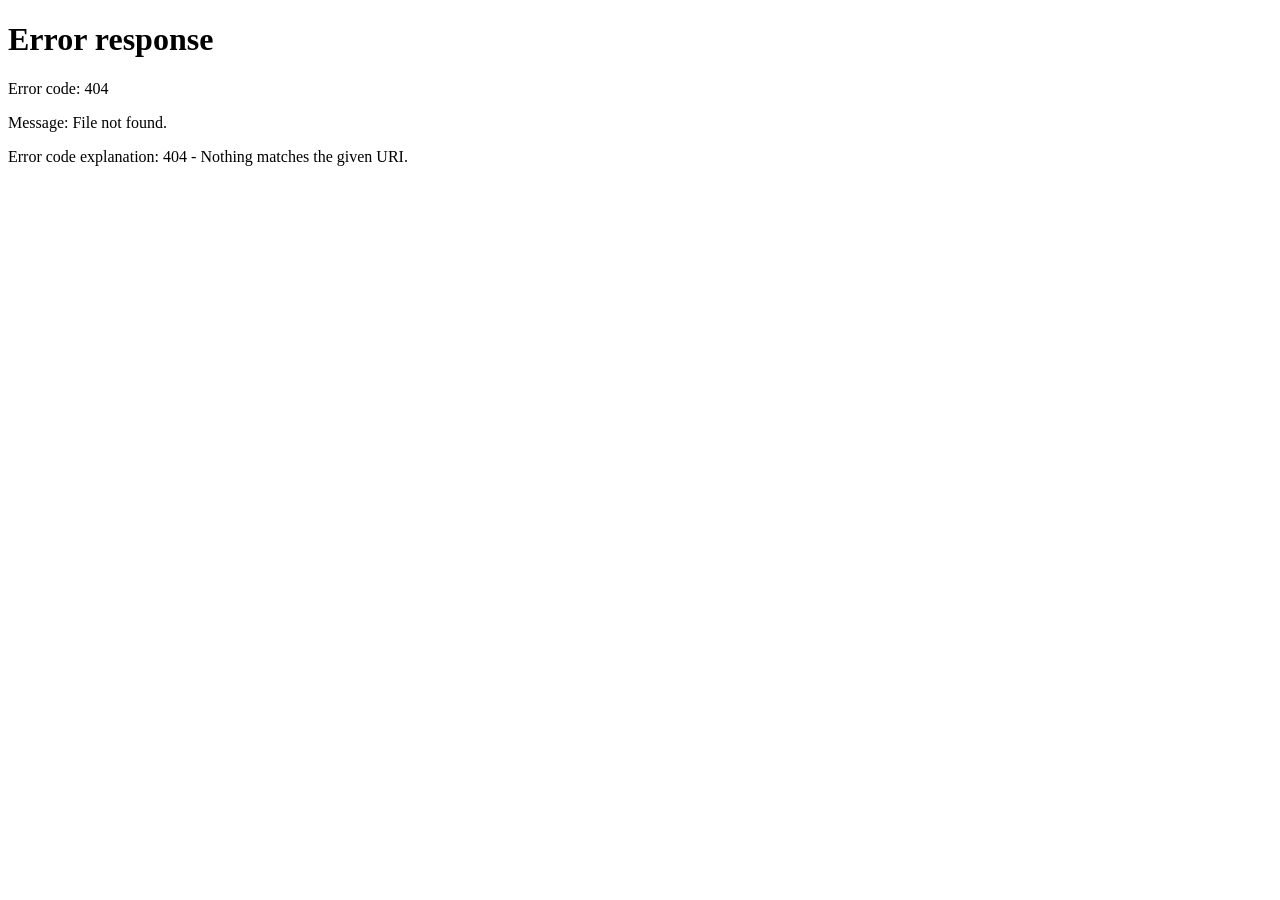
==== commit 1be8f84d: "redirect-staging pb-appm-mpc/v0 (20261111-162144)" ====
--- a/index.html
+++ b/index.html
@@ -1,1770 +1,13 @@
 <!DOCTYPE html>
-<html xmlns="http://www.w3.org/1999/xhtml" lang="fr" xml:lang="fr"><head>
-
-<meta charset="utf-8">
-<meta name="generator" content="quarto-1.10.19">
-
-<meta name="viewport" content="width=device-width, initial-scale=1.0, user-scalable=yes">
-
-<meta name="author" content="Aude Pommeret">
-<meta name="author" content="Paul Malliet">
-
-<title>Matières premières critiques et souveraineté européenne: Vers l’ouverture de mines en  – OFCE - Observatoire français des conjonctures économiques</title>
-<style>
-/* Default styles provided by pandoc.
-** See https://pandoc.org/MANUAL.html#variables-for-html for config info.
-*/
-span.smallcaps{font-variant: small-caps;}
-div.columns{display: flex; gap: 1.5em;}
-div.column{flex: auto;}
-@media screen {
-div.columns{gap: min(4vw, 1.5em);}
-div.column{overflow-x: auto;}
-}
-div.hanging-indent{margin-left: 1.5em; text-indent: -1.5em;}
-ul.task-list{list-style: none;}
-ul.task-list li input[type="checkbox"] {
-  width: 0.8em;
-  margin: 0 0.8em 0.2em -1em; /* quarto-specific, see https://github.com/quarto-dev/quarto-cli/issues/4556 */ 
-  vertical-align: middle;
-}
-/* CSS for citations */
-div.csl-bib-body { }
-div.csl-entry {
-  clear: both;
-}
-.hanging-indent div.csl-entry {
-  margin-left:2em;
-  text-indent:-2em;
-}
-div.csl-left-margin {
-  min-width:2em;
-  float:left;
-}
-div.csl-right-inline {
-  margin-left:2em;
-  padding-left:1em;
-}
-div.csl-indent {
-  margin-left: 2em;
-}</style>
-
-
-<script src="site_libs/quarto-nav/quarto-nav.js"></script>
-<script src="site_libs/quarto-nav/headroom.min.js"></script>
-<script src="site_libs/clipboard/clipboard.min.js"></script>
-<script src="site_libs/quarto-search/autocomplete.umd.js"></script>
-<script src="site_libs/quarto-search/fuse.min.js"></script>
-<script src="site_libs/quarto-search/quarto-search.js"></script>
-<meta name="quarto:offset" content="./">
-<link href="./www/fofce-wp.png" rel="icon" type="image/png">
-<script src="site_libs/cookie-consent/cookie-consent.js"></script>
-<link href="site_libs/cookie-consent/cookie-consent.css" rel="stylesheet">
-<script src="site_libs/quarto-html/quarto.js" type="module"></script>
-<script src="site_libs/quarto-html/tabsets/tabsets.js" type="module"></script>
-<script src="site_libs/quarto-html/popper.min.js"></script>
-<script src="site_libs/quarto-html/tippy.umd.min.js"></script>
-<script src="site_libs/quarto-html/anchor.min.js"></script>
-<link href="site_libs/quarto-html/tippy.css" rel="stylesheet">
-<link href="site_libs/quarto-html/quarto-syntax-highlighting-7af561f5e3242bb7ad291c7262587aec.css" rel="stylesheet" id="quarto-text-highlighting-styles">
-<script src="site_libs/bootstrap/bootstrap.min.js"></script>
-<link href="site_libs/bootstrap/bootstrap-icons.css" rel="stylesheet">
-<link href="site_libs/bootstrap/bootstrap-14bb0e54c4c853fcb28f9fb27e75555c.min.css" rel="stylesheet" append-hash="true" id="quarto-bootstrap" data-mode="light">
-<script src="site_libs/quarto-contrib/glightbox/glightbox.min.js"></script>
-<link href="site_libs/quarto-contrib/glightbox/glightbox.min.css" rel="stylesheet">
-<link href="site_libs/quarto-contrib/glightbox/lightbox.css" rel="stylesheet">
-<script id="quarto-search-options" type="application/json">{
-  "location": "navbar",
-  "copy-button": false,
-  "collapse-after": 3,
-  "panel-placement": "end",
-  "type": "overlay",
-  "limit": 50,
-  "keyboard-shortcut": [
-    "f",
-    "/",
-    "s"
-  ],
-  "show-item-context": false,
-  "language": {
-    "search-no-results-text": "Pas de résultats",
-    "search-matching-documents-text": "documents trouvés",
-    "search-copy-link-title": "Copier le lien vers la recherche",
-    "search-hide-matches-text": "Cacher les correspondances additionnelles",
-    "search-more-match-text": "correspondance de plus dans ce document",
-    "search-more-matches-text": "correspondances de plus dans ce document",
-    "search-clear-button-title": "Effacer",
-    "search-text-placeholder": "",
-    "search-detached-cancel-button-title": "Annuler",
-    "search-submit-button-title": "Envoyer",
-    "search-label": "Recherche"
-  }
-}</script>
-<script async="" src="https://www.googletagmanager.com/gtag/js?id=G-BRFB7DYR42"></script>
-
-<script type="text/plain" cookie-consent="tracking">
-
-window.dataLayer = window.dataLayer || [];
-function gtag(){dataLayer.push(arguments);}
-gtag('js', new Date());
-gtag('config', 'G-BRFB7DYR42', { 'anonymize_ip': true});
-</script>
-
-<script type="text/javascript" charset="UTF-8">
-document.addEventListener('DOMContentLoaded', function () {
-cookieconsent.run({
-  "notice_banner_type":"simple",
-  "consent_type":"implied",
-  "palette":"light",
-  "language":"en",
-  "page_load_consent_levels":["strictly-necessary","functionality","tracking","targeting"],
-  "notice_banner_reject_button_hide":false,
-  "preferences_center_close_button_hide":false,
-  "website_name":"",
-"website_privacy_policy_url":"https://www.ofce.fr/legal/cookies.html"
-  ,
-"language":"fr"
-  });
-});
-</script> 
-  
-<script async="" src="https://hypothes.is/embed.js"></script>
-<script>
-  window.document.addEventListener("DOMContentLoaded", function (_event) {
-    document.body.classList.add('hypothesis-enabled');
-  });
-</script>
-<script>
-// État actif de la navbar par préfixe d'URL : un item est actif si le premier
-// segment de son href (URLs racine, ex. /blog2024/, /prev/derniere/) coïncide
-// avec celui de la page courante. Pour un item de sous-menu, c'est l'entrée
-// parente du menu qui est surlignée. Fonctionne pour tous les sites, sans
-// texte en dur.
-document.addEventListener('DOMContentLoaded', function () {
-  var currentPath = window.location.pathname;
-
-  function firstSegment(pathname) {
-    var match = pathname.match(/^\/([^\/]+)/);
-    return match ? match[1] : '';
-  }
-
-  function isActive(link) {
-    var href = link.getAttribute('href');
-    if (!href || href === '#') return false;
-    if (link.host !== window.location.host) return false;
-    if (link.pathname === '/') {
-      return currentPath === '/' || currentPath === '/index.html';
-    }
-    return firstSegment(link.pathname) === firstSegment(currentPath) &&
-      firstSegment(currentPath) !== '';
-  }
-
-  document.querySelectorAll('.navbar-nav .nav-item').forEach(function (item) {
-    var navLink = item.querySelector('.nav-link');
-    if (!navLink) return;
-    var links = item.classList.contains('dropdown')
-      ? item.querySelectorAll('.dropdown-menu .dropdown-item')
-      : [navLink];
-    var active = Array.prototype.some.call(links, isActive);
-    if (active) navLink.classList.add('active');
-  });
-});
-</script>
-<script>
-  /* === Encadrés preview === */
-document.addEventListener('DOMContentLoaded', function () {
-  document.querySelectorAll('.callout-tip').forEach(function (el) {
-    var btnOpen = document.createElement('button');
-    btnOpen.className = 'enc-preview-btn enc-open-btn';
-    btnOpen.textContent = '▼ Lire la suite\u2026';
-    btnOpen.addEventListener('click', function () {
-      el.classList.add('enc-expanded');
-    });
-
-    var btnClose = document.createElement('button');
-    btnClose.className = 'enc-preview-btn enc-close-btn';
-    btnClose.textContent = '▲ Réduire';
-    btnClose.addEventListener('click', function () {
-      el.classList.remove('enc-expanded');
-    });
-
-    var bodyContainer = el.querySelector('.callout-body-container');
-    if (bodyContainer) {
-      bodyContainer.insertAdjacentElement('afterend', btnClose);
-      bodyContainer.insertAdjacentElement('afterend', btnOpen);
-    } else {
-      el.appendChild(btnOpen);
-      el.appendChild(btnClose);
-    }
-  });
-});
-</script>
-<meta name="quarto:status" content="draft">
-
-
-<meta name="citation_title" content="Matières premières critiques et souveraineté européenne: Vers l&amp;amp;#039;ouverture de mines en Europe ?">
-<meta name="citation_keywords" content="">
-<meta name="citation_author" content="Aude Pommeret">
-<meta name="citation_author" content="Paul Malliet">
-<meta name="citation_publication_date" content="2026-10-10">
-<meta name="citation_cover_date" content="2026-10-10">
-<meta name="citation_year" content="2026">
-<meta name="citation_online_date" content="2026-10-10">
-<meta name="citation_fulltext_html_url" content="">
-<meta name="citation_language" content="fr">
-<meta name="citation_journal_title" content="Policy Brief de l&amp;amp;#039;IFE">
-<meta name="citation_reference" content="citation_title=The role of critical minerals in clean energy transitions;,citation_author=AIE;,citation_publication_date=2022;,citation_cover_date=2022;,citation_year=2022;,citation_fulltext_html_url=https://iea.blob.core.windows.net/assets/ffd2a83b-8c30-4e9d-980a-52b6d9a86fdc/TheRoleofCriticalMineralsinCleanEnergyTransitions.pdf;,citation_technical_report_institution=International Energy Agency, World Energy Outlook Special Report;">
-<meta name="citation_reference" content="citation_title=Trade and industrial policy in supply chains: Directed technological change in rare earths;,citation_author=Laura Alfaro;,citation_author=Harald Fadinger;,citation_author=Jan Schymik;,citation_author=I Gede Sthitaprajna Virananda;,citation_publication_date=2025;,citation_cover_date=2025;,citation_year=2025;,citation_fulltext_html_url=https://www.hbs.edu/ris/Publication%20Files/25-059_388d9e19-64d3-4c6e-b55e-b4ecf70653af.pdf;,citation_technical_report_institution=Harvard Business School Working Paper 25-059;">
-<meta name="citation_reference" content="citation_title=Critical raw materials, financial amplification, and state-contingent policy in a small open economy;,citation_author=Stéphane Auray;,citation_author=Federico Pace;,citation_author=Aude Pommeret;,citation_publication_date=2026;,citation_cover_date=2026;,citation_year=2026;,citation_technical_report_institution=CREST-Ensai / Université Savoie Mont-Blanc;">
-<meta name="citation_reference" content="citation_title=A country-level study of exposure to battery price fluctuations through trade networks;,citation_author=Andrea Bastianin;,citation_author=Ilenia Gaia Romani;,citation_author=Luca Rossini;,citation_author=Marco Zoso;,citation_publication_date=2025;,citation_cover_date=2025;,citation_year=2025;,citation_fulltext_html_url=https://ceepr.mit.edu/a-country-level-study-of-exposure-to-battery-price-fluctuations-through-trade-networks/;,citation_technical_report_institution=MIT Center for Energy and Environmental Policy Research (CEEPR), Working Paper 2025-18;">
-<meta name="citation_reference" content="citation_title=Strategic recycling of critical raw materials;,citation_author=Hassan Benchekroun;,citation_author=Miao Dai;,citation_author=Francesco Ricci;,citation_publication_date=2025;,citation_cover_date=2025;,citation_year=2025;,citation_technical_report_institution=CEE-M, Université de Montpellier;">
-<meta name="citation_reference" content="citation_title=Strategic consideration and optimal timing of critical mineral’s depletion, recycling, and substitution;,citation_author=Yiwen Chen;,citation_author=Nora Paulus;,citation_author=Weihua Ruan;,citation_author=Benteng Zou;,citation_publication_date=2025;,citation_cover_date=2025;,citation_year=2025;,citation_fulltext_html_url=https://hdl.handle.net/10993/63781;,citation_technical_report_institution=University of Luxembourg, DEM Discussion Paper Series 25-04;">
-<meta name="citation_reference" content="citation_title=Mining critical minerals for the energy transition: Trade, market power and policy;,citation_author=Carolyn Fischer;,citation_author=Antonia Kurz;,citation_author=Gerard Meijden;,citation_publication_date=2025;,citation_cover_date=2025;,citation_year=2025;">
-<meta name="citation_reference" content="citation_title=Opening mines under the risk of geoeconomic fragmentation: A real option approach;,citation_author=Mouez Fodha;,citation_author=Aude Pommeret;,citation_author=Francesco Ricci;,citation_publication_date=2026;,citation_cover_date=2026;,citation_year=2026;,citation_technical_report_institution=Document de travail, ANR ScarCyclET / PC3 TAEF / LOBBIES;">
-<meta name="citation_reference" content="citation_title=Les minéraux critiques : Fiche informative;,citation_author=IGF;,citation_publication_date=2022;,citation_cover_date=2022;,citation_year=2022;,citation_fulltext_html_url=https://www.iisd.org/system/files/2023-09/critical-minerals-primer-fr.pdf;,citation_technical_report_institution=Intergovernmental Forum on Mining, Minerals, Metals and Sustainable Development (IGF) / International Institute for Sustainable Development (IISD);">
-<meta name="citation_reference" content="citation_title=Valuing sovereignty: The welfare cost of the EU critical raw material act;,citation_author=Tom Leclercq-Ollivier;,citation_author=Aude Pommeret;,citation_publication_date=2026;,citation_cover_date=2026;,citation_year=2026;">
-<meta name="citation_reference" content="citation_title=Fueling the energy transition with fossil (not quite) stranded assets;,citation_author=Aude Pommeret;,citation_author=Francesco Ricci;,citation_publication_date=2026;,citation_cover_date=2026;,citation_year=2026;,citation_technical_report_institution=Document de travail, avril 2026;">
-<meta name="citation_reference" content="citation_title=Critical raw materials for the energy transition;,citation_author=Aude Pommeret;,citation_author=Francesco Ricci;,citation_author=Katheline Schubert;,citation_publication_date=2022;,citation_cover_date=2022;,citation_year=2022;,citation_doi=10.1016/j.euroecorev.2021.103991;,citation_volume=141;,citation_journal_title=European Economic Review;">
-<meta name="citation_reference" content="citation_title=Optimal energy transition with variable and intermittent renewable electricity generation;,citation_author=Aude Pommeret;,citation_author=Katheline Schubert;,citation_publication_date=2022;,citation_cover_date=2022;,citation_year=2022;,citation_doi=10.1016/j.jedc.2021.104273;,citation_volume=134;,citation_journal_title=Journal of Economic Dynamics and Control;">
-<meta name="citation_reference" content="citation_title=Metals for a low-carbon society;,citation_author=Olivier Vidal;,citation_author=Bruno Goffé;,citation_author=Nicholas Arndt;,citation_publication_date=2013;,citation_cover_date=2013;,citation_year=2013;,citation_issue=11;,citation_doi=10.1038/ngeo1993;,citation_volume=6;,citation_journal_title=Nature Geoscience;">
-<meta name="citation_reference" content="citation_title=The geographical distribution of fossil fuels unused when limiting global warming to 2°c;,citation_author=Christophe McGlade;,citation_author=Paul Ekins;,citation_publication_date=2015;,citation_cover_date=2015;,citation_year=2015;,citation_issue=7533;,citation_doi=10.1038/nature14016;,citation_volume=517;,citation_journal_title=Nature;">
-<meta name="citation_reference" content="citation_title=Trade shocks and innovation on rare earth elements: Firm-level evidence from france;,citation_author=Joëlle Noailly;,citation_author=Ayse Nihal Yilmaz;,citation_publication_date=2025;,citation_cover_date=2025;,citation_year=2025;">
-<meta name="citation_reference" content="citation_title=The geography of mining and its environmental impact in europe;,citation_author=Andrea Bastianin;,citation_author=Chiara F. Del Bo;,citation_author=Ahmad Luqman Shamsudin;,citation_publication_date=2025;,citation_cover_date=2025;,citation_year=2025;,citation_fulltext_html_url=https://services.bepress.com/feem/paper1466/;,citation_technical_report_institution=Fondazione Eni Enrico Mattei (FEEM) Working Paper 1466;">
-<meta name="citation_reference" content="citation_title=The future of european competitiveness;,citation_author=Mario Draghi;,citation_publication_date=2024;,citation_cover_date=2024;,citation_year=2024;,citation_fulltext_html_url=https://commission.europa.eu/topics/competitiveness/draghi-report_en;,citation_technical_report_institution=European Commission;">
-<meta name="citation_reference" content="citation_title=Geoeconomic fragmentation and commodity markets;,citation_author=Jorge A. Alvarez;,citation_author=Mehdi Benatiya Andaloussi;,citation_author=Chiara Maggi;,citation_author=Alexandre Sollaci;,citation_author=Martin Stuermer;,citation_author=Petia Topalova;,citation_publication_date=2026;,citation_cover_date=2026;,citation_year=2026;,citation_volume=164;,citation_journal_title=Journal of International Money and Finance;">
-<meta name="citation_reference" content="citation_title=Study on the EU’s list of critical raw materials (2020): Final report;,citation_author=Commission européenne;,citation_publication_date=2020;,citation_cover_date=2020;,citation_year=2020;,citation_doi=10.2873/11619;,citation_technical_report_institution=Direction générale du marché intérieur, de l’industrie, de l’entrepreneuriat et des PME (DG GROW), Office des publications de l’Union européenne;">
-<meta name="citation_reference" content="citation_title=Energy transition minerals and their intersection with land-connected peoples;,citation_author=John R. Owen;,citation_author=Éléonore Lèbre;,citation_author=Deanna Kemp;,citation_publication_date=2023;,citation_cover_date=2023;,citation_year=2023;,citation_doi=10.1038/s41893-022-00994-6;,citation_volume=6;,citation_journal_title=Nature Sustainability;">
-<meta name="citation_reference" content="citation_title=Sovereignty: An Introduction and Brief History;,citation_author=Daniel Philpott;,citation_publication_date=1995;,citation_cover_date=1995;,citation_year=1995;,citation_fulltext_html_url=https://www.jstor.org/stable/24357595;,citation_issue=2;,citation_issn=0022-197X;,citation_volume=48;,citation_journal_title=Journal of International Affairs;,citation_publisher=Temporary Publisher;">
-<meta name="citation_reference" content="citation_title=Support to implementation of 2024/1252 critical raw materials act article 26: National measures on circularity;,citation_abstract=This JRC Science for Policy report provides scientific evidence for establishing the list of products, components and waste streams, rich in critical raw materials and with significant recovery potential, that Member States need to at least consider when establishing their national programmes containing circularity measures. Article 26 of the Critical Raw Material Act (Regulation (EU) 2024/1252) requires the establishment of a framework for ensuring a secure and sustainable supply of critical raw materials for the EU. Additionally, Article 26 (7) on National measures on circularity of which the Commission shall adopt implementing acts listing products, components, and waste streams deemed to have significant critical raw material recovery potential. This list will support actions to i) promote waste prevention and the re-use/repair of critical raw material-rich items, and ii) improve collection, sorting, and processing of critical raw material -containing waste, including metal scraps, for efficient recycling. In developing the list, the Commission will consider Article 26 (7) sub-paragraphs a to e, such as, (a) the total recoverable critical raw material, (b) existing Union law coverage, (c) regulatory gaps, (d) challenges in collection and treatment, and (e) current systems for collection and treatment. The list of products, components and waste streams contains in particular: batteries, electrical and electronic equipment, wind turbines and related infrastructure, motor vehicles, light means of transport, energy infrastructure and telecommunication infrastructure, industrial pumps, industrial catalysts, digestate and compost from separately collected biowaste, slag, sludges and ashes, and construction and demolition waste (particularly focusing on aluminium and copper alloys and cables in buildings). This work also demonstrates that there is significant potential for improvement in recovery processes for strategic and critical raw materials for the analysed waste streams, such as for example Rare Earth Elements (REEs) in permanent magnets of wind turbines or aluminium parts in motor vehicles. The work provides also opportunities for implementing provisions at EU and Members States levels through national programmes due to the identified gaps in current waste management and recovery processes for critical raw materials. This work highlights the importance of implementing circular economy strategies across EU Member States. This report represents also a valuable source of knowledge for implementing measures using existing and upcoming legislative documents, such as the Battery Regulation and the End-of-Life Vehicles Regulation Proposal, as well as Waste Electrical and Electronic Equipment Directive, that is under review.;,citation_author=C. Lodato;,citation_author=C. P. Baldé;,citation_author=S. Bobba;,citation_author=C. Böcher;,citation_author=S. Bottausci;,citation_author=J. Cristóbal-García;,citation_author=S. Cunha;,citation_author=D. Das;,citation_author=U. Eynard;,citation_author=V. Forti;,citation_author=S. Henriksson;,citation_author=G. Iattoni;,citation_author=K. Kippert;,citation_author=M. Ljunggren;,citation_author=F. Maisel;,citation_author=J. Mogollón;,citation_author=D. Monfort-Climent;,citation_author=V. Orza;,citation_author=A. Philippe;,citation_author=V. S. Rotter;,citation_author=M. Schubert;,citation_author=N. Tazi;,citation_author=M. Tippner;,citation_author=L. Van Den Abeele;,citation_author=J. Van Stee;,citation_author=T. Yamamoto;,citation_author=F. Mathieux;,citation_publication_date=2026;,citation_cover_date=2026;,citation_year=2026;,citation_doi=10.2760/7816415 ;,citation_isbn=978-92-68-39088-7 ;,citation_issn=1831-9424 ;,citation_technical_report_institution=Publications Office of the European Union;,citation_technical_report_number=KJ-01-26-165-EN-N;">
+<html lang="fr">
+<head>
+  <meta charset="utf-8">
+  <meta http-equiv="refresh" content="0; url=v0/">
+  <link rel="canonical" href="https://staging.ofce.fr/pb-appm-mpc/v0/">
+  <title>PB pb-appm-mpc — redirection</title>
 </head>
-
-<body class="floating nav-fixed slimcontent quarto-light">
-
-<div id="quarto-search-results"></div>
-  <header id="quarto-header" class="headroom fixed-top"><div id="quarto-draft-alert" class="alert alert-warning"><i class="bi bi-pencil-square"></i>Préliminaire</div>
-    <nav class="navbar navbar-expand-lg " data-bs-theme="dark">
-      <div class="navbar-container container-fluid">
-      <div class="navbar-brand-container mx-auto">
-    <a href="https://www.ofce.fr/" class="navbar-brand navbar-brand-logo">
-    <img src="./www/ifeofce.png" alt="logo de l'IFE|OFCE" class="navbar-logo light-content">
-    <img src="./www/ifeofce.png" alt="logo de l'IFE|OFCE" class="navbar-logo dark-content">
-    </a>
-  </div>
-            <div id="quarto-search" class="" title="Recherche"></div>
-          <button class="navbar-toggler" type="button" data-bs-toggle="collapse" data-bs-target="#navbarCollapse" aria-controls="navbarCollapse" role="menu" aria-expanded="false" aria-label="Basculer la navigation" onclick="if (window.quartoToggleHeadroom) { window.quartoToggleHeadroom(); }">
-  <span class="navbar-toggler-icon"></span>
-</button>
-          <div class="collapse navbar-collapse" id="navbarCollapse">
-            <ul class="navbar-nav navbar-nav-scroll me-auto">
-  <li class="nav-item dropdown ">
-    <a class="nav-link dropdown-toggle" href="#" id="nav-menu-lofce" role="link" data-bs-toggle="dropdown" aria-expanded="false">
- <span class="menu-text">L’OFCE</span>
-    </a>
-    <ul class="dropdown-menu" aria-labelledby="nav-menu-lofce">    
-        <li>
-    <a class="dropdown-item" href="https://www.ofce.fr/ofce/ofce.html">
- <span class="dropdown-text">À propos</span></a>
-  </li>  
-        <li>
-    <a class="dropdown-item" href="https://www.ofce.fr/ofce/rapports.html">
- <span class="dropdown-text">Rapport d’activité</span></a>
-  </li>  
-        <li>
-    <a class="dropdown-item" href="https://www.ofce.fr/ofce/reseaux.html">
- <span class="dropdown-text">Réseaux de recherche</span></a>
-  </li>  
-        <li>
-    <a class="dropdown-item" href="https://www.ofce.fr/ofce/recrute.html">
- <span class="dropdown-text">Nous rejoindre</span></a>
-  </li>  
-        <li>
-    <a class="dropdown-item" href="https://www.ofce.fr/ofce/contact.html">
- <span class="dropdown-text">Contact</span></a>
-  </li>  
-        <li>
-    <a class="dropdown-item" href="https://www.ofce.fr/legal/mentions_legales.html">
- <span class="dropdown-text">Mentions légales</span></a>
-  </li>  
-        <li>
-    <a class="dropdown-item" href="https://www.ofce.fr/legal/conditions_generales.html">
- <span class="dropdown-text">Conditions générales</span></a>
-  </li>  
-        <li>
-    <a class="dropdown-item" href="https://www.ofce.fr/legal/cookies.html">
- <span class="dropdown-text">Politique des cookies</span></a>
-  </li>  
-    </ul>
-  </li>
-  <li class="nav-item">
-    <a class="nav-link" href="https://www.ofce.fr/blog2024/"> 
-<span class="menu-text">Blog</span></a>
-  </li>  
-  <li class="nav-item dropdown ">
-    <a class="nav-link dropdown-toggle" href="#" id="nav-menu-publications" role="link" data-bs-toggle="dropdown" aria-expanded="false">
- <span class="menu-text">Publications</span>
-    </a>
-    <ul class="dropdown-menu" aria-labelledby="nav-menu-publications">    
-        <li>
-    <a class="dropdown-item" href="https://www.ofce.fr/publications/policy.html">
- <span class="dropdown-text">Policy Briefs</span></a>
-  </li>  
-        <li>
-    <a class="dropdown-item" href="https://www.ofce.fr/publications/working_papers.html">
- <span class="dropdown-text">Documents de travail</span></a>
-  </li>  
-        <li>
-    <a class="dropdown-item" href="https://www.ofce.fr/publications/rapports.html">
- <span class="dropdown-text">Etudes &amp; Rapports</span></a>
-  </li>  
-        <li>
-    <a class="dropdown-item" href="https://www.ofce.fr/publications/revue.html">
- <span class="dropdown-text">Revue de l’OFCE</span></a>
-  </li>  
-    </ul>
-  </li>
-  <li class="nav-item dropdown ">
-    <a class="nav-link dropdown-toggle" href="#" id="nav-menu-prévisions" role="link" data-bs-toggle="dropdown" aria-expanded="false">
- <span class="menu-text">Prévisions</span>
-    </a>
-    <ul class="dropdown-menu" aria-labelledby="nav-menu-prévisions">    
-        <li>
-    <a class="dropdown-item" href="https://www.ofce.fr/prev/derniere/">
- <span class="dropdown-text">Prévision France &amp; Monde</span></a>
-  </li>  
-        <li>
-    <a class="dropdown-item" href="https://www.ofce.fr/nowcast/">
- <span class="dropdown-text">Nowcast</span></a>
-  </li>  
-        <li>
-    <a class="dropdown-item" href="https://www.ofce.fr/indic_prev/prevision.html">
- <span class="dropdown-text">Anciennes prévisions</span></a>
-  </li>  
-    </ul>
-  </li>
-  <li class="nav-item dropdown ">
-    <a class="nav-link dropdown-toggle" href="#" id="nav-menu-outils--ressources" role="link" data-bs-toggle="dropdown" aria-expanded="false">
- <span class="menu-text">Outils &amp; Ressources</span>
-    </a>
-    <ul class="dropdown-menu" aria-labelledby="nav-menu-outils--ressources">    
-        <li>
-    <a class="dropdown-item" href="https://ofce.shinyapps.io/debtwatchr/">
- <span class="dropdown-text">DEBTWATCH</span></a>
-  </li>  
-        <li>
-    <a class="dropdown-item" href="https://www.ofce.fr/recherche/threeme.html">
- <span class="dropdown-text">Modèle ThreeME</span></a>
-  </li>  
-        <li>
-    <a class="dropdown-item" href="https://www.ofce.fr/recherche/evamodi.html">
- <span class="dropdown-text">Modèle Evamodi</span></a>
-  </li>  
-    </ul>
-  </li>
-</ul>
-          </div> <!-- /navcollapse -->
-            <div class="quarto-navbar-tools tools-wide">
-    <a href="./#" title="" class="quarto-navigation-tool px-1" aria-label=""><i class="bi bi-envelope"></i></a>
-    <a href="https://bsky.app/profile/ofce.bsky.social" title="" class="quarto-navigation-tool px-1" aria-label=""><i class="bi bi-bluesky"></i></a>
-    <a href="https://www.linkedin.com/company/ofce/posts/" title="" class="quarto-navigation-tool px-1" aria-label=""><i class="bi bi-linkedin"></i></a>
-    <a href="https://www.facebook.com/ofcesciencespo/" title="" class="quarto-navigation-tool px-1" aria-label=""><i class="bi bi-facebook"></i></a>
-</div>
-      </div> <!-- /container-fluid -->
-    </nav>
-</header>
-<!-- content -->
-<div id="quarto-content" class="quarto-container page-columns page-rows-contents page-layout-article page-navbar">
-<!-- sidebar -->
-  <nav id="quarto-sidebar" class="sidebar collapse collapse-horizontal quarto-sidebar-collapse-item sidebar-navigation floating overflow-auto">
-    <nav id="TOC" role="doc-toc" class="toc-active">
-  <a href="index.html">
-  
-          <span class="badge-draft">PB Préliminaire (v0)</span>
-      
-  </a>
-    <h2 id="toc-title">Sur cette page</h2>
-    <ul>
-    <li><a href="#la-transition-énergétique-déplace-la-rareté" id="toc-la-transition-énergétique-déplace-la-rareté" class="nav-link active" data-scroll-target="#la-transition-énergétique-déplace-la-rareté"><span class="header-section-number">1</span> La transition énergétique déplace la rareté</a></li>
-    <li><a href="#politique-climatique-sous-contrainte-de-rareté-des-minerais" id="toc-politique-climatique-sous-contrainte-de-rareté-des-minerais" class="nav-link" data-scroll-target="#politique-climatique-sous-contrainte-de-rareté-des-minerais"><span class="header-section-number">2</span> Politique climatique sous contrainte de rareté des minerais</a>
-    <ul class="collapse">
-    <li><a href="#le-cadre-de-base-deux-contraintes-simultanées" id="toc-le-cadre-de-base-deux-contraintes-simultanées" class="nav-link" data-scroll-target="#le-cadre-de-base-deux-contraintes-simultanées"><span class="header-section-number">2.1</span> Le cadre de <span style="white-space:nowrap">base :</span> deux contraintes simultanées</a></li>
-    <li><a href="#une-politique-climatique-contrainte" id="toc-une-politique-climatique-contrainte" class="nav-link" data-scroll-target="#une-politique-climatique-contrainte"><span class="header-section-number">2.2</span> Une politique climatique contrainte</a></li>
-    <li><a href="#le-rôle-central-du-recyclage" id="toc-le-rôle-central-du-recyclage" class="nav-link" data-scroll-target="#le-rôle-central-du-recyclage"><span class="header-section-number">2.3</span> Le rôle central du recyclage</a></li>
-    <li><a href="#reconvertir-les-infrastructures-fossiles-des-actifs-échoués-aux-matériaux-de-la-transition" id="toc-reconvertir-les-infrastructures-fossiles-des-actifs-échoués-aux-matériaux-de-la-transition" class="nav-link" data-scroll-target="#reconvertir-les-infrastructures-fossiles-des-actifs-échoués-aux-matériaux-de-la-transition"><span class="header-section-number">2.4</span> Reconvertir les infrastructures <span style="white-space:nowrap">fossiles :</span> des actifs échoués aux matériaux de la transition</a></li>
-    </ul></li>
-    <li><a href="#une-forte-dépendance-aux-importations" id="toc-une-forte-dépendance-aux-importations" class="nav-link" data-scroll-target="#une-forte-dépendance-aux-importations"><span class="header-section-number">3</span> Une forte dépendance aux importations</a>
-    <ul class="collapse">
-    <li><a href="#la-réponse-politique-européenne-du-leadership-industriel-à-lautonomie-stratégique" id="toc-la-réponse-politique-européenne-du-leadership-industriel-à-lautonomie-stratégique" class="nav-link" data-scroll-target="#la-réponse-politique-européenne-du-leadership-industriel-à-lautonomie-stratégique"><span class="header-section-number">3.1</span> La réponse politique <span style="white-space:nowrap">européenne :</span> du leadership industriel à l’autonomie stratégique</a></li>
-    <li><a href="#valoriser-la-souveraineté-le-coût-du-crm-act" id="toc-valoriser-la-souveraineté-le-coût-du-crm-act" class="nav-link" data-scroll-target="#valoriser-la-souveraineté-le-coût-du-crm-act"><span class="header-section-number">3.2</span> Valoriser la <span style="white-space:nowrap">souveraineté :</span> le coût du CRM Act</a></li>
-    </ul></li>
-    <li><a href="#ouvrir-des-mines-une-décision-sous-incertitude-géopolitique" id="toc-ouvrir-des-mines-une-décision-sous-incertitude-géopolitique" class="nav-link" data-scroll-target="#ouvrir-des-mines-une-décision-sous-incertitude-géopolitique"><span class="header-section-number">4</span> Ouvrir des <span style="white-space:nowrap">mines :</span> une décision sous incertitude géopolitique</a>
-    <ul class="collapse">
-    <li><a href="#options-réelles-et-choc-géopolitique" id="toc-options-réelles-et-choc-géopolitique" class="nav-link" data-scroll-target="#options-réelles-et-choc-géopolitique"><span class="header-section-number">4.1</span> Options réelles et choc géopolitique</a></li>
-    <li><a href="#trois-mécanismes-par-lesquels-le-recyclage-affecte-les-décisions-minières" id="toc-trois-mécanismes-par-lesquels-le-recyclage-affecte-les-décisions-minières" class="nav-link" data-scroll-target="#trois-mécanismes-par-lesquels-le-recyclage-affecte-les-décisions-minières"><span class="header-section-number">4.2</span> Trois mécanismes par lesquels le recyclage affecte les décisions minières</a></li>
-    </ul></li>
-    <li><a href="#conséquences-macroéconomiques-des-mpc-et-politique-publique" id="toc-conséquences-macroéconomiques-des-mpc-et-politique-publique" class="nav-link" data-scroll-target="#conséquences-macroéconomiques-des-mpc-et-politique-publique"><span class="header-section-number">5</span> Conséquences macroéconomiques des MPC et politique publique</a>
-    <ul class="collapse">
-    <li><a href="#externalités-et-chocs-sur-le-prix-mondial-des-mpc" id="toc-externalités-et-chocs-sur-le-prix-mondial-des-mpc" class="nav-link" data-scroll-target="#externalités-et-chocs-sur-le-prix-mondial-des-mpc"><span class="header-section-number">5.1</span> Externalités et chocs sur le prix mondial des MPC</a>
-    <ul class="collapse">
-    <li><a href="#taxe-pigouvienne-et-redevance-de-rareté" id="toc-taxe-pigouvienne-et-redevance-de-rareté" class="nav-link" data-scroll-target="#taxe-pigouvienne-et-redevance-de-rareté"><span class="header-section-number">5.1.1</span> Taxe pigouvienne et redevance de rareté</a></li>
-    </ul></li>
-    <li><a href="#quelles-autres-politiques-publiques-pour-les-mpc" id="toc-quelles-autres-politiques-publiques-pour-les-mpc" class="nav-link" data-scroll-target="#quelles-autres-politiques-publiques-pour-les-mpc"><span class="header-section-number">5.2</span> Quelles autres politiques publiques pour les <span style="white-space:nowrap">MPC ?</span></a>
-    <ul class="collapse">
-    <li><a href="#réglementation-macroprudentielle-sectorielle" id="toc-réglementation-macroprudentielle-sectorielle" class="nav-link" data-scroll-target="#réglementation-macroprudentielle-sectorielle"><span class="header-section-number">5.2.1</span> Réglementation macroprudentielle sectorielle</a></li>
-    <li><a href="#prix-plancher-et-réserve-stratégique" id="toc-prix-plancher-et-réserve-stratégique" class="nav-link" data-scroll-target="#prix-plancher-et-réserve-stratégique"><span class="header-section-number">5.2.2</span> Prix plancher et réserve stratégique</a></li>
-    <li><a href="#laccélération-des-permis-un-levier-sous-estimé" id="toc-laccélération-des-permis-un-levier-sous-estimé" class="nav-link" data-scroll-target="#laccélération-des-permis-un-levier-sous-estimé"><span class="header-section-number">5.2.3</span> L’accélération des <span style="white-space:nowrap">permis :</span> un levier sous-estimé</a></li>
-    </ul></li>
-    </ul></li>
-    <li><a href="#conclusion-sécuriser-les-mpc-une-question-de-stratégie" id="toc-conclusion-sécuriser-les-mpc-une-question-de-stratégie" class="nav-link" data-scroll-target="#conclusion-sécuriser-les-mpc-une-question-de-stratégie"><span class="header-section-number">6</span> <span style="white-space:nowrap">Conclusion :</span> sécuriser les MPC, une question de stratégie</a>
-    <ul class="collapse">
-    <li><a href="#références" id="toc-références" class="nav-link" data-scroll-target="#références">Références</a></li>
-    </ul></li>
-    </ul>
-<div class="quarto-alternate-formats"><h2>Autres formats</h2><ul><li><a href="ife-draft-pb-appm-mpc-v0.pdf"><i class="bi bi-file-pdf"></i>ife-draft-pb-appm-mpc-v0.pdf (pb)</a></li></ul></div><div class="quarto-other-links"><h2>Autres liens</h2><ul><li><a href="annexes.html"><i class="bi bi-file-bar-graph"></i>Annexes</a></li><li><a href="news.html"><i class="bi bi-newspaper"></i>Historique des changements</a></li></ul></div></nav>
-</nav>
-<div id="quarto-sidebar-glass" class="quarto-sidebar-collapse-item" data-bs-toggle="collapse" data-bs-target=".quarto-sidebar-collapse-item"></div>
-<!-- margin-sidebar -->
-    <div id="quarto-margin-sidebar" class="sidebar margin-sidebar zindex-bottom">
-    </div>
-<!-- main -->
-<main class="content page-columns page-full" id="quarto-document-content">
-
-<header id="title-block-header" class="quarto-title-block default">
-  <div class="quarto-title">
-        <h1 class="title">Matières premières critiques et souveraineté européenne: Vers l’ouverture de mines en <span style="white-space:nowrap">Europe ?</span></h1>
-        
-      </div>
-
-    
-  
-  <div>
-    <div class="quarto-title-meta-contents">
-          <span class="badge-draft" id="ofce-badge-draft">Version préliminaire (v0)·ne pas citer·ne pas diffuser</span>
-        </div>
-  </div>
-  <script>
-  (function () {
-    fetch("push-count.json")
-      .then(function (r) { return r.ok ? r.json() : Promise.reject(); })
-      .then(function (data) {
-        var el = document.getElementById("ofce-badge-draft");
-        if (el && data && data.count != null) {
-          el.innerHTML += "<br>&#8634; d\u00e9ploiement n\u00b0" + data.count;
-        }
-      })
-      .catch(function () { /* push-count.json absent (ex. production) — ignoré */ });
-  })();
-  </script>
-
-            <summary class="quarto-title-meta-heading"><b>Auteurs&amp;résumé</b></summary>
-              <div class="quarto-title-meta-author">
-        <div class="quarto-title-meta-heading">Par</div>
-        <div class="quarto-title-meta-heading">Affiliation</div>
-
-              <div class="quarto-title-meta-contents">
-          <span class="author">Aude Pommeret <a href="mailto:aude.pommeret@sciencespo.fr" class="quarto-title-author-email"><i class="bi bi-envelope"></i></a> </span>
-        </div>
-
-              <div class="quarto-title-meta-contents">
-                  <p class="affiliation">
-                      <a href="http://www.ofce.fr">
-                      IFE-OFCE
-                      </a>
-                    </p>
-                </div>
-                    <div class="quarto-title-meta-contents">
-          <span class="author">Paul Malliet <a href="mailto:paul.malliet@sciencespo.fr" class="quarto-title-author-email"><i class="bi bi-envelope"></i></a> </span>
-        </div>
-
-              <div class="quarto-title-meta-contents">
-                  <p class="affiliation">
-                      <a href="http://www.ofce.fr">
-                      IFE-OFCE
-                      </a>
-                    </p>
-                </div>
-                  </div>
-      
-            
-      <div class="quarto-title-meta">
-              <div>
-          <div class="quarto-title-meta-heading">Publié le</div>
-          <div class="quarto-title-meta-contents">
-            <p class="date">10 octobre 2026</p>
-          </div>
-        </div>
-        
-              <div>
-          <div class="quarto-title-meta-heading">Modifié le</div>
-          <div class="quarto-title-meta-contents">
-            <p class="date-modified">11 novembre 2026</p>
-          </div>
-        </div>
-        
-        
-              <div>
-          <div class="quarto-title-meta-heading">Status</div>
-          <div class="quarto-title-meta-contents">
-            <p class="date">draft</p>
-            </div>
-        </div>
-        
-        
-            </div>
-
-      
-      
-</header>
-
-
-<section id="la-transition-énergétique-déplace-la-rareté" class="level1 page-columns page-full" data-number="1">
-<h1 data-number="1"><span class="header-section-number">1</span> La transition énergétique déplace la rareté</h1>
-<p>Produire de l’électricité sans émettre de CO₂ se heurte à trois obstacles <span style="white-space:nowrap">majeurs :</span> l’intermittence des énergies renouvelables, l’acceptabilité sociale des politiques climatiques, et la dépendance aux matières premières critiques (MPC). Ce troisième défi, longtemps sous-estimé, retient désormais l’attention des économistes et des décideurs publics.</p>
-<p>Le fait de prendre en compte les MPC dans la transition énergétique introduit une contrainte supplémentaire d’épuisement, venant s’ajouter à celle du budget carbone. D’une certaine manière, la question de la rareté s’est déplacée au fil du temps dans la littérature en économie de l’environnement. Cette problématique est apparue pour la première fois dans les années 1970 avec les combustibles fossiles épuisables, qui limitaient la croissance. Elle a ensuite été suivie, dans les années 2000 et 2010, par la question du changement climatique, modélisée sous la forme d’un budget <span style="white-space:nowrap">carbone —</span> donc d’une épuisabilité de ce <span style="white-space:nowrap">budget —</span> qui impose une contrainte plus forte à l’économie que l’épuisement des combustibles fossiles, dans la mesure où brûler l’ensemble des combustibles fossiles disponibles rendrait impossible le respect du budget carbone <span class="citation" data-cites="McGladeEkins2015">(voir <a href="#ref-McGladeEkins2015" role="doc-biblioref">McGlade et Ekins, 2015</a>)</span>. La contrainte liée aux combustibles fossiles est ainsi devenue, dans une certaine mesure, obsolète, et celle portant sur les émissions de carbone pourrait ne pas empêcher la croissance grâce au développement des énergies renouvelables. Cependant, depuis le début des années 2020, nous sommes désormais confrontés à un nouveau problème de ressources épuisables, lié aux MPC, qui limite le développement des infrastructures liées aux énergies renouvelables et, par conséquent, la croissance. Finalement, avec les renouvelables, la transition énergétique déplace simplement la rareté liée à l’existence d’un budget carbone vers la rareté minérale.</p>
-<p>La liste des MPC a été actualisée dans le Critical Raw Materials (CRM) Act<a href="#fn1" class="footnote-ref" id="fnref1" role="doc-noteref"><sup>1</sup></a> de l’UE en 2024 et dans cette liste, les matières premières stratégiques<a href="#fn2" class="footnote-ref" id="fnref2" role="doc-noteref"><sup>2</sup></a>, c’est-à-dire celles qui sont essentielles aux technologies stratégiques utilisées dans les domaines des applications vertes, numériques, de la défense et de l’aérospatiale ont été précisées. Il s’agit notamment des intrants irremplaçables pour les batteries de véhicules électriques, les éoliennes, les panneaux solaires, les aimants permanents des moteurs et les semi-conducteurs (voir <a href="#fig-mineraux-enr" class="quarto-xref">graphique&nbsp;1</a>).</p>
-<div class="no-row-height column-margin column-container"><div id="fn1"><p><sup>1</sup>&nbsp;Voir la liste mise à jour dans le CRM Act de l’UE <a href="https://eur-lex.europa.eu/legal-content/EN/TXT/?uri=OJ:L_202401252">ici</a>, Annexe II.</p></div><div id="fn2"><p><sup>2</sup>&nbsp;Voir <a href="https://eur-lex.europa.eu/legal-content/EN/TXT/?uri=OJ:L_202401252">ici</a>, Annexe I.</p></div><div id="fn3"><p><sup>3</sup>&nbsp;Voir l’<a href="https://publications.jrc.ec.europa.eu/repository/handle/JRC142643">étude prospective</a> du <span class="citation" data-cites="JRC142643">Lodato <em>et al.</em> (<a href="#ref-JRC142643" role="doc-biblioref">2026</a>)</span> associée au CRM Act.</p></div></div><p>La demande européenne en terres rares devrait être multipliée par six entre 2023 et 2030 et par sept entre 2023 et 2050. Celle en lithium devrait être multipliée par douze à l’horizon 2030 et par vingt et un en 2050<a href="#fn3" class="footnote-ref" id="fnref3" role="doc-noteref"><sup>3</sup></a>. Il est aussi prévu que la demande mondiale augmente beaucoup (voir <a href="#fig-croissance-sds" class="quarto-xref">graphique&nbsp;2</a>). Ces ordres de grandeur illustrent l’ampleur d’un choc de demande sans précédent.</p>
-<div id="fig-mineraux-enr" class="quarto-float quarto-figure quarto-figure-center anchored">
-<figure class="quarto-float quarto-float-fig figure">
-<figcaption class="quarto-float-caption-top quarto-float-caption quarto-float-fig" id="fig-mineraux-enr-caption-0ceaefa1-69ba-4598-a22c-09a6ac19f8ca">
-<strong>Graphique</strong>&nbsp;1<strong>.</strong> Minéraux et métaux utiles pour les énergies renouvelables
-</figcaption>
-<div aria-describedby="fig-mineraux-enr-caption-0ceaefa1-69ba-4598-a22c-09a6ac19f8ca">
-<p><a href="images/fig1_mineraux_energies_renouvelables.png" class="lightbox" data-gallery="quarto-lightbox-gallery-1" title="Graphique&nbsp;1. Minéraux et métaux utiles pour les énergies renouvelables"><img src="images/fig1_mineraux_energies_renouvelables.png" class="img-fluid figure-img"></a></p>
-<p><em><span style="white-space:nowrap">Source :</span></em> <span class="citation" data-cites="IGF2022">IGF (<a href="#ref-IGF2022" role="doc-biblioref">2022</a>)</span>.</p>
-</div>
-</figure>
-</div>
-<p>Au-delà de la demande tirée par la transition énergétique, il existe aussi une préoccupation de sécurité nationale concernant le rôle prospectif des MPC pour les industries du numérique et de la défense.</p>
-<div id="fig-croissance-sds" class="quarto-float quarto-figure quarto-figure-center anchored page-columns page-full">
-<figure class="quarto-float quarto-float-fig figure page-columns page-full">
-<figcaption class="quarto-float-caption-top quarto-float-caption quarto-float-fig" id="fig-croissance-sds-caption-0ceaefa1-69ba-4598-a22c-09a6ac19f8ca">
-<strong>Graphique</strong>&nbsp;2<strong>.</strong> Croissance de certains minerais dans le scénario SDS<a href="#fn4" class="footnote-ref" id="fnref4" role="doc-noteref"><sup>4</sup></a>, en 2040 par rapport à 2020
-</figcaption>
-<div class="no-row-height column-margin column-container"><div id="fn4"><p><sup>4</sup>&nbsp;Sustainable Development Scenario</p></div></div><div aria-describedby="fig-croissance-sds-caption-0ceaefa1-69ba-4598-a22c-09a6ac19f8ca">
-<div class="cell">
-<div class="cell-output-display">
-<div>
-<figure class="figure">
-<p><a href="index_files/figure-html/unnamed-chunk-2-1.svg" class="lightbox" data-gallery="quarto-lightbox-gallery-2" title="Graphique&nbsp;2. Croissance de certains minerais dans le scénario SDS, en 2040 par rapport à 2020"><img src="index_files/figure-html/unnamed-chunk-2-1.svg" class="img-fluid figure-img" style="width:60.0%"></a></p>
-</figure>
-</div>
-</div>
-</div>
-<p><em><span style="white-space:nowrap">Source :</span></em> <span class="citation" data-cites="AIE2022">AIE (<a href="#ref-AIE2022" role="doc-biblioref">2022</a>)</span>.</p>
-</div>
-</figure>
-</div>
-<p>Malgré le rôle central des MPC dans la transition énergétique, les travaux scientifiques existants se sont principalement concentrés sur les contraintes physiques. La littérature dominante s’appuie sur l’analyse des flux de matières, principalement développée par des géologues projetant la demande en MPC induite par le déploiement à grande échelle des technologies bas carbone <span class="citation" data-cites="VidalGoffeArndt2013">(par ex. <a href="#ref-VidalGoffeArndt2013" role="doc-biblioref">Vidal, Goffé et Arndt, 2013</a>)</span>. Bien que ces contributions soient essentielles, elles font abstraction des mécanismes <span style="white-space:nowrap">économiques —</span> prix, pouvoir de marché, innovation, comportements <span style="white-space:nowrap">stratégiques —</span> qui sont pourtant susceptibles de façonner de manière déterminante les résultats effectifs. La littérature économique théorique a quant à elle longtemps ignoré les MPC. Les modèles standard traitent l’énergie renouvelable comme une technologie de substitution disponible à coût constant, sans tenir compte du fait que le déploiement du capital vert requiert des intrants minéraux épuisables.</p>
-</section>
-<section id="politique-climatique-sous-contrainte-de-rareté-des-minerais" class="level1 page-columns page-full" data-number="2">
-<h1 data-number="2"><span class="header-section-number">2</span> Politique climatique sous contrainte de rareté des minerais</h1>
-<section id="le-cadre-de-base-deux-contraintes-simultanées" class="level2 page-columns page-full" data-number="2.1">
-<h2 data-number="2.1" class="anchored" data-anchor-id="le-cadre-de-base-deux-contraintes-simultanées"><span class="header-section-number">2.1</span> Le cadre de <span style="white-space:nowrap">base :</span> deux contraintes simultanées</h2>
-<p><span class="citation" data-cites="PommeretRicciSchubert2022">Pommeret, Ricci et Schubert (<a href="#ref-PommeretRicciSchubert2022" role="doc-biblioref">2022</a>)</span> introduisent dans l’analyse économique de la transition énergétique la contrainte sur les MPC en supplément de la contrainte de budget carbone. Comme dans <span class="citation" data-cites="PommeretSchubert2022">Pommeret et Schubert (<a href="#ref-PommeretSchubert2022" role="doc-biblioref">2022</a>)</span>, l’économie produit de l’électricité à partir de deux sources parfaitement <span style="white-space:nowrap">substituables —</span> l’énergie fossile et le capital vert<a href="#fn5" class="footnote-ref" id="fnref5" role="doc-noteref"><sup>5</sup></a> — mais le déploiement du capital vert (panneaux solaires, éoliennes, batteries) requiert des minéraux <span style="white-space:nowrap">épuisables –</span> les <span style="white-space:nowrap">MPC –</span> comme intrants. À ces derniers peut se substituer une technologie de backstop, disponible en quantité illimitée mais à un coût unitaire très élevé. Il existe donc un arbitrage entre une technologie émettrice et une technologie qui épuise les MPC.</p>
-<div class="no-row-height column-margin column-container"><div id="fn5"><p><sup>5</sup>&nbsp;Ce capital vert combine génération d’électricité et « back-up » pour gérer l’intermittence de sorte que l’électricité fournie soit de même « nature ».</p></div></div><p>Le planificateur social maximise le surplus net actualisé de la société sous deux contraintes de ressources non <span style="white-space:nowrap">renouvelables :</span> d’une part, un budget <span style="white-space:nowrap">carbone —</span> le stock cumulé d’émissions ne peut dépasser un seuil climatique <span style="white-space:nowrap">fixé —</span> et d’autre part, un stock initial de MPC. La résolution analytique permet de caractériser une trajectoire de transition par phases successives, dont la séquence dépend de la taille relative des deux stocks. Les deux <span style="white-space:nowrap">ressources —</span> budget carbone et <span style="white-space:nowrap">MPC —</span> sont épuisées en temps fini et le modèle est paramétré de façon à ce que ce soit le budget carbone qui soit épuisé avant le stock de MPC. En cohérence avec la règle de Hotelling appliquée aux MPC, la rente de rareté des minéraux croît au taux d’actualisation jusqu’à atteindre le coût du backstop. La trajectoire de consommation d’électricité suit un profil en <span style="white-space:nowrap">V :</span> décroissante dans la phase fossile, puis croissante au fur et à mesure de l’accumulation du capital vert.</p>
-</section>
-<section id="une-politique-climatique-contrainte" class="level2 page-columns page-full" data-number="2.2">
-<h2 data-number="2.2" class="anchored" data-anchor-id="une-politique-climatique-contrainte"><span class="header-section-number">2.2</span> Une politique climatique contrainte</h2>
-<p>Comparée à une situation où les MPC seraient abondantes, la rareté minérale modifie les caractéristiques de la transition énergétique. Une réduction de <span style="white-space:nowrap">10 %</span> du stock de minéraux génère une perte de bien-être équivalente à une baisse permanente de <span style="white-space:nowrap">2 %</span> de la consommation d’électricité. En comparaison, une réduction de <span style="white-space:nowrap">20 %</span> du budget carbone entraîne une perte équivalente à <span style="white-space:nowrap">10,9 %.</span> Les deux ressources ont des effets qualitatifs <span style="white-space:nowrap">différents :</span> des minéraux plus abondants bénéficient surtout aux consommations futures (phase backstop), tandis qu’un budget carbone plus généreux bénéficie davantage aux phases précoces de la transition.</p>
-<p>Dans l’économie décentralisée, la seule défaillance de marché est le changement climatique. La politique optimale consiste à taxer le carbone à hauteur de sa valeur sociale, sans subvention aux énergies renouvelables. Les recettes fiscales sont redistribuées sous forme de transferts forfaitaires. Cependant, une politique climatique plus <span style="white-space:nowrap">réaliste —</span> taxe carbone constante dont les recettes financent un tarif de rachat pour l’électricité renouvelable, comme le font beaucoup d’États <span style="white-space:nowrap">membres —</span> est significativement sous-optimale. Elle génère une perte de bien-être équivalente à une baisse permanente de <span style="white-space:nowrap">8,4 %</span> de la consommation d’électricité. <span style="white-space:nowrap">Pire :</span> elle peut imposer un taux de taxe carbone initial plus élevé que la politique optimale, ce qui contredit l’objectif d’acceptabilité sociale qui la motive.</p>
-<p><strong>Ignorer que les minéraux sont épuisables revient à sous-estimer leur coût réel, et donc le coût de la transition énergétique. Le régulateur dimensionne insuffisamment la politique environnementale (taxe carbone trop faible), l’utilisation des combustibles fossiles reste plus élevée, et les émissions cumulées de CO₂ dépassent la limite fixée. Planifier la transition énergétique sans tenir compte des contraintes minérales conduit à dépasser le budget carbone et repousser la date de sortie du fossile.</strong></p>
-<p>Les travaux de <span class="citation" data-cites="PommeretRicciSchubert2022">Pommeret, Ricci et Schubert (<a href="#ref-PommeretRicciSchubert2022" role="doc-biblioref">2022</a>)</span> ont été les premiers à formaliser cette contrainte dans un modèle d’équilibre général <span style="white-space:nowrap">dynamique :</span> ils montrent que la rareté des MPC constitue une contrainte additionnelle sur la transition, et que l’ignorer conduit à des erreurs systématiques et coûteuses de politique climatique. Des travaux ultérieurs ont commencé à étendre ce cadre. <span class="citation" data-cites="FischerKurzvanderMeijden2025"><span class="nocase">Fischer, Kurz et van der Meijden</span> (<a href="#ref-FischerKurzvanderMeijden2025" role="doc-biblioref">2025</a>)</span> intègrent les interactions stratégiques entre régions disposant d’un pouvoir de marché. Lorsque l’Est (la Chine) exerce un pouvoir de marché, il ralentit sa propre extraction de minerais, obligeant l’Ouest à épuiser ses réserves minérales plus rapidement. Cela augmente les coûts de production des biens d’équipement verts dans l’Ouest, retarde la transition énergétique et réduit le bien-être dans la région. Le recyclage des minerais dans l’Ouest peut réduire la dépendance. <span class="citation" data-cites="ChenPaulusRuanZou2025">Chen <em>et al.</em> (<a href="#ref-ChenPaulusRuanZou2025" role="doc-biblioref">2025</a>)</span> analysent les marchés des MPC à l’aide d’un jeu dynamique entre pays exportateurs et importateurs, en mettant l’accent sur le recyclage et la substitution. Ces travaux prennent à la fois l’innovation et les ressources comme données (en revanche les réserves<a href="#fn6" class="footnote-ref" id="fnref6" role="doc-noteref"><sup>6</sup></a> sont bien déterminées en fonction du prix). Les études empiriques, en revanche, se concentrent principalement sur les chaînes de valeur en aval et l’innovation <span class="citation" data-cites="AlfaroFadingerSchymikVirananda2025 BastianinRomaniRossiniZoso2025 NoaillyYilmaz2025">(par ex. <a href="#ref-AlfaroFadingerSchymikVirananda2025" role="doc-biblioref">Alfaro <em>et al.</em>, 2025</a>&nbsp;; <a href="#ref-BastianinRomaniRossiniZoso2025" role="doc-biblioref">Bastianin <em>et al.</em>, 2025</a>&nbsp;; <a href="#ref-NoaillyYilmaz2025" role="doc-biblioref">Noailly et Yilmaz, 2025</a>)</span>.</p>
-<div class="no-row-height column-margin column-container"><div id="fn6"><p><sup>6</sup>&nbsp;On rappelle que les réserves sont un concept <span style="white-space:nowrap">économique :</span> ce sont les ressources qu’il est rentable d’exploiter, compte tenu de la technologie d’extraction disponible et du prix de la matière.</p></div></div></section>
-<section id="le-rôle-central-du-recyclage" class="level2 page-columns page-full" data-number="2.3">
-<h2 data-number="2.3" class="anchored" data-anchor-id="le-rôle-central-du-recyclage"><span class="header-section-number">2.3</span> Le rôle central du recyclage</h2>
-<p>Le recyclage des MPC incorporées dans le capital vert déprécié constitue une source d’approvisionnement secondaire qui modifie en profondeur la dynamique optimale de la transition. La règle optimale est <span style="white-space:nowrap">simple :</span> le taux de recyclage doit être ajusté de façon à égaliser le coût marginal de recyclage avec la rente de rareté des minéraux primaires. En d’autres termes, on recycle d’autant plus que les minéraux sont chers.</p>
-<p>En présence de recyclage, les résultats analytiques de <span class="citation" data-cites="PommeretRicciSchubert2022">Pommeret, Ricci et Schubert (<a href="#ref-PommeretRicciSchubert2022" role="doc-biblioref">2022</a>)</span> montrent une série de changements dans la trajectoire optimale de transition. Il y a davantage de capital vert à l’état stationnaire, la consommation d’électricité est toujours plus élevée, et les ressources fossiles sont utilisées plus <span style="white-space:nowrap">tôt —</span> ce qui constitue un paradoxe vert <span style="white-space:nowrap">faible :</span> une légère augmentation des émissions à court terme, sans conséquence néfaste pour le climat<a href="#fn7" class="footnote-ref" id="fnref7" role="doc-noteref"><sup>7</sup></a> car le budget carbone reste respecté. La sortie des fossiles est anticipée, tandis que le recours au backstop et l’épuisement des minéraux primaires sont repoussés. Un résultat particulièrement original est la sur-accumulation temporaire de capital vert juste avant le passage au backstop. Il est en effet optimal d’accumuler intensivement du capital vert à ce moment, afin de disposer d’un stock suffisant de matériaux recyclables à partir de cette date. <strong>Le recyclage améliore le bien-être collectif, réduit la pression sur les minéraux primaires, et modifie le calendrier optimal de la transition énergétique.</strong></p>
-<div class="no-row-height column-margin column-container"><div id="fn7"><p><sup>7</sup>&nbsp;Les « tipping points » sont supposés inexistants tant que le budget carbone est respecté.</p></div></div><p>L’approche de <span class="citation" data-cites="BenchekrounDaiRicci2025">Benchekroun, Dai et Ricci (<a href="#ref-BenchekrounDaiRicci2025" role="doc-biblioref">2025</a>)</span> enrichit cette analyse en introduisant le pouvoir de marché des pays exportateurs de MPC et les externalités positives de production dans le secteur du recyclage. La question est de savoir comment des gouvernements importateurs devraient subventionner le recyclage pour réduire leur dépendance à des fournisseurs dominants. Ces travaux montrent qu’en présence de pouvoir de marché en amont, la subvention optimale au recyclage est plus élevée que dans un marché <span style="white-space:nowrap">concurrentiel :</span> il faut non seulement corriger les externalités positives du recyclage (économies d’agglomération, effets d’apprentissage), mais aussi contrebalancer le pouvoir de marché du fournisseur dominant. Ce résultat plaide pour une politique européenne de soutien au recyclage qui soit calibrée sur le degré de concentration du marché des MPC concernées, et non pour une subvention uniforme.</p>
-</section>
-<section id="reconvertir-les-infrastructures-fossiles-des-actifs-échoués-aux-matériaux-de-la-transition" class="level2" data-number="2.4">
-<h2 data-number="2.4" class="anchored" data-anchor-id="reconvertir-les-infrastructures-fossiles-des-actifs-échoués-aux-matériaux-de-la-transition"><span class="header-section-number">2.4</span> Reconvertir les infrastructures <span style="white-space:nowrap">fossiles :</span> des actifs échoués aux matériaux de la transition</h2>
-<p>Les politiques climatiques rendent progressivement les centrales à combustibles fossiles non rentables avant la fin de leur durée de vie économique, créant des actifs échoués (« stranded assets ») qui pèsent sur les bilans des entreprises énergétiques et freinent l’acceptabilité sociale des politiques de décarbonation. Les gouvernements et entreprises propriétaires de ces actifs ont des incitations puissantes à en retarder l’échouage, ce qui constitue l’un des obstacles majeurs à une transition rapide.</p>
-<p><span class="citation" data-cites="PommeretRicci2026">Pommeret et Ricci (<a href="#ref-PommeretRicci2026" role="doc-biblioref">2026</a>)</span> identifient un mécanisme <span style="white-space:nowrap">négligé :</span> les infrastructures fossiles démantelées constituent un stock de ferraille dont les <span style="white-space:nowrap">matériaux —</span> acier, cuivre, <span style="white-space:nowrap">aluminium —</span> peuvent être récupérés et recyclés pour construire précisément les nouvelles infrastructures renouvelables. Le démantèlement des actifs fossiles, loin d’être un simple coût, devient ainsi une source potentielle de matériaux secondaires qui soulage la contrainte minérale de la transition.</p>
-<p>Le modèle est une extension du cadre de <span class="citation" data-cites="PommeretRicciSchubert2022">Pommeret, Ricci et Schubert (<a href="#ref-PommeretRicciSchubert2022" role="doc-biblioref">2022</a>)</span> qui intègre une innovation méthodologique <span style="white-space:nowrap">majeure :</span> le taux de démantèlement des infrastructures fossiles devient une variable de contrôle. La quantité de ferraille recyclable générée dépend donc non seulement de la dépréciation physique des infrastructures mais aussi d’une décision d’optimisation. L’économie produit de l’électricité à partir de capital brun (centrales fossiles) et de capital vert (renouvelables). L’investissement en capital vert peut être financé par trois <span style="white-space:nowrap">sources :</span> les minéraux vierges, le recyclage de la ferraille issue du démantèlement des centrales fossiles, ou une technologie de backstop coûteuse. En raison de la structure linéaire des coûts de recyclage, ces sources ne peuvent jamais être utilisées simultanément. La résolution du modèle identifie quatre phases successives dans la trajectoire optimale de transition. Dans la première phase, les minéraux vierges sont utilisés et le décommissionnement est actif mais le recyclage <span style="white-space:nowrap">inactif —</span> la ferraille s’accumule mais les minéraux primaires restent moins coûteux. Dans la deuxième phase, le recyclage démarre lorsque son coût total égale la rente des minéraux vierges, tandis que ces derniers s’épuisent. Dans la troisième phase, le recyclage continue à partir du stock de ferraille accumulé, sans génération nouvelle par le démantèlement dont le capital brun est entièrement retraité. Enfin, la ferraille s’épuise et l’économie recourt exclusivement au backstop.</p>
-<p>Le résultat central et le plus contre-intuitif de cet article est que la valeur de la ferraille est positive et croissante tout au long de la transition. Cela signifie que les infrastructures fossiles démantelées conservent de la <span style="white-space:nowrap">valeur —</span> non plus comme outil de production d’électricité, mais comme réservoir de matériaux utiles à la construction d’infrastructure verte. En d’autres termes, les actifs fossiles ne sont pas vraiment <span style="white-space:nowrap">échoués :</span> leur valeur comme ferraille compense progressivement la perte de leur valeur productive. En atténuant le risque d’actifs échoués, le recyclage des matériaux issus des infrastructures fossiles réduit l’opposition des investisseurs aux politiques de décarbonation. C’est un argument économique en faveur de politiques coordonnant démantèlement et recyclage des infrastructures fossiles. Les simulations numériques, calibrées sur données de l’Union européenne montrent aussi que le recyclage réduit la tension sur le prix des matières premières, le prix initial des minéraux vierges étant <span style="white-space:nowrap">89 %</span> plus élevé en l’absence de recyclage, ce qui reflète la disparition de toute alternative bon marché aux minéraux primaires.</p>
-<p>Cependant, le problème de MPC s’est récemment déplacé vers l’offre et vers le court terme, le tournant ayant eu lieu avec la pandémie de Covid-19, la guerre en Ukraine et les restrictions chinoises à l’exportation.</p>
-</section>
-</section>
-<section id="une-forte-dépendance-aux-importations" class="level1 page-columns page-full" data-number="3">
-<h1 data-number="3"><span class="header-section-number">3</span> Une forte dépendance aux importations</h1>
-<p>L’Europe ne produit qu’une fraction marginale des MPC qu’elle consomme. Sa dépendance aux importations est à la fois massive et concentrée sur un petit nombre de pays tiers, dont plusieurs présentent un profil géopolitique préoccupant. La Chine fournit <span style="white-space:nowrap">99 %</span> des terres rares lourdes, <span style="white-space:nowrap">47 %</span> du graphite naturel, <span style="white-space:nowrap">93 %</span> du magnésium, et <span style="white-space:nowrap">49 %</span> du bismuth consommés dans l’UE. La RDC couvre <span style="white-space:nowrap">68 %</span> des importations européennes de cobalt, le Chili <span style="white-space:nowrap">78 %</span> du lithium, la Guinée <span style="white-space:nowrap">64 %</span> de la bauxite. Pour l’aluminium, la Chine reste le premier fournisseur mondial de produits raffinés (voir aussi <a href="#fig-fournisseurs-ue" class="quarto-xref">graphique&nbsp;3</a>).</p>
-<!-- RELECTURE : Les parts citées ici (99 % terres rares lourdes, 47 % graphite, 93 % magnésium, etc.) proviennent-elles de la même source et de la même année que la carte (Commission 2020) ? Une étude de la Commission de 2023 existe ; le rapport spécial 04/2026 de la Cour des comptes européenne donne par ex. 97 % pour le magnésium. À vérifier et harmoniser. -->
-<p>Cette concentration crée une vulnérabilité structurelle. Contrairement au pétrole, dont les chocs affectent l’ensemble de l’économie, les chocs sur les MPC n’impactent que certains secteurs et produits <span style="white-space:nowrap">spécifiques —</span> mais des secteurs stratégiques pour la compétitivité et la défense européennes. De plus, les marchés des MPC sont caractérisés par de longs délais de mise en production, des investissements initiaux importants et de faibles élasticités d’offre à court <span style="white-space:nowrap">terme :</span> la réponse de l’offre mondiale à un choc de demande ou à une rupture géopolitique peut prendre des années.</p>
-<p>Les travaux empiriques le <span style="white-space:nowrap">confirment :</span> les marchés de minéraux sont particulièrement vulnérables à la fragmentation géoéconomique. <span class="citation" data-cites="AlvarezEtAl2026">Alvarez <em>et al.</em> (<a href="#ref-AlvarezEtAl2026" role="doc-biblioref">2026</a>)</span> montrent, à partir d’un modèle d’équilibre partiel, que les économies européennes feraient face à des augmentations prononcées des prix des minerais raffinés en cas de fragmentation <span style="white-space:nowrap">commerciale —</span> notamment le magnésium, le platine, le palladium et l’aluminium. Avec moins de partenaires commerciaux, les hausses de prix lors d’un choc d’offre équivalent sont mécaniquement plus violentes, et le changement de camp géopolitique d’un seul exportateur majeur peut provoquer une pénurie sévère.</p>
-<div id="fig-fournisseurs-ue" class="quarto-float quarto-figure quarto-figure-center anchored">
-<figure class="quarto-float quarto-float-fig figure">
-<figcaption class="quarto-float-caption-top quarto-float-caption quarto-float-fig" id="fig-fournisseurs-ue-caption-0ceaefa1-69ba-4598-a22c-09a6ac19f8ca">
-<strong>Graphique</strong>&nbsp;3<strong>.</strong> Fournisseurs principaux de l’UE en MPC
-</figcaption>
-<div aria-describedby="fig-fournisseurs-ue-caption-0ceaefa1-69ba-4598-a22c-09a6ac19f8ca">
-<div class="cell">
-<div class="cell-output-display">
-<div>
-<figure class="figure">
-<p><a href="index_files/figure-html/unnamed-chunk-3-1.svg" class="lightbox" data-gallery="quarto-lightbox-gallery-3" title="Graphique&nbsp;3. Fournisseurs principaux de l’UE en MPC"><img src="index_files/figure-html/unnamed-chunk-3-1.svg" class="img-fluid figure-img"></a></p>
-</figure>
-</div>
-</div>
-</div>
-<p><em><span style="white-space:nowrap">Source :</span></em> European Commission, Study on the EU’s list of CRM (2020).</p>
-</div>
-</figure>
-</div>
-<section id="la-réponse-politique-européenne-du-leadership-industriel-à-lautonomie-stratégique" class="level2" data-number="3.1">
-<h2 data-number="3.1" class="anchored" data-anchor-id="la-réponse-politique-européenne-du-leadership-industriel-à-lautonomie-stratégique"><span class="header-section-number">3.1</span> La réponse politique <span style="white-space:nowrap">européenne :</span> du leadership industriel à l’autonomie stratégique</h2>
-<p>La prise de conscience européenne s’est construite progressivement. L’Initiative sur les matières premières lancée en 2008 visait à maintenir le leadership industriel dans la transition énergétique. La première liste officielle de MPC, publiée en 2011, répondait à une logique de compétitivité économique. Le vrai tournant a eu lieu avec la séquence de chocs des années <span style="white-space:nowrap">2020 :</span> la pandémie de Covid-19 a révélé la fragilité des chaînes d’approvisionnement mondiales, la guerre en Ukraine a souligné le risque d’arme commerciale, et les restrictions chinoises à l’exportation de gallium et germanium en 2023 ont matérialisé la menace.</p>
-<p>L’objectif s’est alors radicalement recentré sur la notion <em>d’autonomie stratégique</em>. Comme le formule le rapport Draghi <span class="citation" data-cites="Draghi2024">(<a href="#ref-Draghi2024" role="doc-biblioref">2024</a>)</span>, dans les secteurs stratégiques, « les entreprises européennes doivent conserver les savoir-faire et capacités de production pour pouvoir réagir rapidement en cas de tensions géopolitiques. »</p>
-<p>En réponse, l’UE a adopté le Critical Raw Materials Act (CRM Act) en 2024, qui fixe quatre objectifs collectifs à horizon <span style="white-space:nowrap">2030 :</span></p>
-<ul>
-<li>au moins <span style="white-space:nowrap">10 %</span> de la consommation annuelle doit provenir d’une extraction domestique,</li>
-<li>au moins <span style="white-space:nowrap">40 %</span> d’un raffinage local,</li>
-<li>au moins <span style="white-space:nowrap">25 %</span> du recyclage interne,</li>
-<li>et aucun pays tiers ne doit représenter plus de <span style="white-space:nowrap">65 %</span> des importations d’une matière stratégique.</li>
-</ul>
-<p>En mars 2025, la Commission européenne a sélectionné 47 projets prioritaires couvrant l’extraction, le raffinage et le recyclage, répartis dans toute <span style="white-space:nowrap">l’Europe —</span> dont deux sites d’extraction de lithium en France (Allier et Alsace) et des mines de cobalt en Espagne, de cuivre en Roumanie, de gallium en Grèce, de graphite en Suède et de lithium en Finlande. La <a href="#fig-projets-mines" class="quarto-xref">graphique&nbsp;4</a> présente les projets de mines en cours en Europe.</p>
-<div id="fig-projets-mines" class="quarto-float quarto-figure quarto-figure-center anchored">
-<figure class="quarto-float quarto-float-fig figure">
-<figcaption class="quarto-float-caption-top quarto-float-caption quarto-float-fig" id="fig-projets-mines-caption-0ceaefa1-69ba-4598-a22c-09a6ac19f8ca">
-<strong>Graphique</strong>&nbsp;4<strong>.</strong> Projets de mines en cours en Europe (définition large)
-</figcaption>
-<div aria-describedby="fig-projets-mines-caption-0ceaefa1-69ba-4598-a22c-09a6ac19f8ca">
-<div class="cell">
-<div class="cell-output-display">
-<div>
-<figure class="figure">
-<p><a href="index_files/figure-html/unnamed-chunk-4-1.svg" class="lightbox" data-gallery="quarto-lightbox-gallery-4" title="Graphique&nbsp;4. Projets de mines en cours en Europe (définition large)"><img src="index_files/figure-html/unnamed-chunk-4-1.svg" class="img-fluid figure-img" style="width:80.0%"></a></p>
-</figure>
-</div>
-</div>
-</div>
-<p><em><span style="white-space:nowrap">Source :</span></em> <span class="citation" data-cites="BastianinDelBoShamsudin2025">Bastianin, Del Bo et Shamsudin (<a href="#ref-BastianinDelBoShamsudin2025" role="doc-biblioref">2025</a>)</span>, based on data from Owen, J.R., Lèbre, É. and Kemp, D. (2022).</p>
-</div>
-</figure>
-</div>
-</section>
-<section id="valoriser-la-souveraineté-le-coût-du-crm-act" class="level2 page-columns page-full" data-number="3.2">
-<h2 data-number="3.2" class="anchored" data-anchor-id="valoriser-la-souveraineté-le-coût-du-crm-act"><span class="header-section-number">3.2</span> Valoriser la <span style="white-space:nowrap">souveraineté :</span> le coût du CRM Act</h2>
-<p>La notion de souveraineté<a href="#fn8" class="footnote-ref" id="fnref8" role="doc-noteref"><sup>8</sup></a> est omniprésente dans les discours politiques sur les MPC, mais n’est jamais quantifiée économiquement. Comment évaluer le coût que l’Europe accepte de payer pour son autonomie <span style="white-space:nowrap">stratégique ?</span> <span class="citation" data-cites="LeclercqOllivierPommeret2026">Leclercq-Ollivier et Pommeret (<a href="#ref-LeclercqOllivierPommeret2026" role="doc-biblioref">2026</a>)</span> répondent à cette question en traitant la souveraineté comme le coût d’une contrainte de production domestique.</p>
-<div class="no-row-height column-margin column-container"><div id="fn8"><p><sup>8</sup>&nbsp;Historiquement associé aux relations entre États <span class="citation" data-cites="philpottSovereigntyIntroductionBrief1995">(<a href="#ref-philpottSovereigntyIntroductionBrief1995" role="doc-biblioref">Philpott, 1995</a>)</span>, le terme de souveraineté a été récemment utilisé comme synonyme d’« autonomie » ou d’« indépendance », en lien avec des domaines plus spécifiques tels que l’alimentation, l’énergie ou les ressources minérales.</p></div></div><p>L’approche repose sur un raisonnement <span style="white-space:nowrap">coût-efficacité :</span> si l’UE s’impose une contrainte de production domestique alors que celle-ci est plus coûteuse que l’importation, c’est qu’elle estime implicitement que la souveraineté obtenue vaut au moins ce surcoût. Le coût de la contrainte devient ainsi une mesure plancher de la valeur de la souveraineté. C’est une approche descendante (top-down), analogue au prix tutélaire du <span style="white-space:nowrap">carbone :</span> plutôt que d’évaluer directement la valeur de l’autonomie stratégique (difficile à mesurer), on part de l’objectif politique et on en déduit le coût marginal.</p>
-<p>Le modèle est calibré sur le manganèse (minerai de l’aluminium) dans l’UE. Les simulations montrent que le coût courant de la <span style="white-space:nowrap">contrainte —</span> la différence entre le coût de la solution avec raffinage domestique et celui du <span style="white-space:nowrap">tout-importé —</span> augmente de façon convexe jusqu’en 2030, date d’entrée en vigueur de la contrainte de raffinage <span style="white-space:nowrap">(40 %),</span> où il atteint un pic de l’ordre de 30&nbsp;millions d’euros avant de se stabiliser autour de 160 à 13&nbsp;millions d’euros par an. Le niveau de consommation de manganèse en Europe à l’équilibre contraint est inférieur d’environ <span style="white-space:nowrap">3 %</span> à celui qui prévaudrait sans contrainte.</p>
-<!-- RELECTURE : (a) « manganèse (minerai de l'aluminium) » : le minerai de l'aluminium est la bauxite ; le manganèse sert surtout à l'acier et aux batteries. Quelle matière est effectivement calibrée ? (la note sur Chvaletice indique le manganèse). (b) Coût de la contrainte : un pic « de l'ordre de 30 millions » suivi d'une stabilisation « autour de 160 à 13 millions d'euros par an » n'est pas cohérent (niveau stabilisé supérieur au pic, fourchette inversée). Valeurs à vérifier dans LeclercqOllivierPommeret2026. L'ancienne conclusion mentionnait 400 M€/an « pour l'aluminium » : à réconcilier. -->
-<p>Ce chiffre est à interpréter <span style="white-space:nowrap">soigneusement :</span> il ne mesure pas ce que la souveraineté « vaut » aux décideurs européens, mais ce qu’ils acceptent de payer pour l’obtenir. C’est une mesure <span style="white-space:nowrap">plancher —</span> si la souveraineté ne valait pas au moins ce montant, la politique serait sans fondement. Ce cadre analytique est applicable à l’ensemble des matières premières couvertes par le CRM Act<a href="#fn9" class="footnote-ref" id="fnref9" role="doc-noteref"><sup>9</sup></a> et constitue un outil précieux pour évaluer la cohérence des politiques publiques.</p>
-<!-- RELECTURE : Les chiffres de cette section (30 M€, etc.) et ceux des sections sur le recyclage des actifs fossiles (89 %) et sur les permis (32 trimestres, VAN proche de zéro) proviennent de documents de travail non publiés : préciser qu'il s'agit d'ordres de grandeur issus de simulations calibrées ? -->
-<div class="no-row-height column-margin column-container"><div id="fn9"><p><sup>9</sup>&nbsp;Le manganèse a été choisi en raison de la disponibilité des données, grâce au <a href="https://www.mn25.ca/chvaletice-manganese-project">projet Chvaletice</a> en République Tchèque.</p></div></div><div class="callout callout-style-default callout-note no-icon callout-titled" title="La réponse française : entre raffinage et mise à jour de l'inventaire des ressources">
-<div class="callout-header d-flex align-content-center">
-<div class="callout-icon-container">
-<i class="callout-icon no-icon"></i>
-</div>
-<div class="callout-title-container flex-fill">
-<span class="screen-reader-only">Note</span>La réponse <span style="white-space:nowrap">française :</span> entre raffinage et mise à jour de l’inventaire des ressources
-</div>
-</div>
-<div class="callout-body-container callout-body">
-<p>La réponse <span style="white-space:nowrap">française :</span> entre raffinage et mise à jour de l’inventaire des ressources</p>
-<p>La France a lancé en février 2025 une actualisation de son inventaire des ressources minérales, l’objectif étant de mieux connaître le potentiel du sous-sol national. Cet inventaire couvre désormais une soixantaine d’éléments, contre une vingtaine auparavant, dont <span style="white-space:nowrap">certains —</span> comme le lithium, le gallium ou le <span style="white-space:nowrap">germanium —</span> étaient absents ou mal détectés lors des premières campagnes.</p>
-<p>Le programme, piloté par le BRGM sur une période de cinq ans, se concentre prioritairement sur cinq régions à fort potentiel <span style="white-space:nowrap">géologique :</span> l’ouest du Massif central, la zone Morvan-Brévenne, les Vosges, l’Occitanie-Cévennes et le sillon nord de la Guyane. En métropole, les secteurs sélectionnés regroupent soit des ressources déjà identifiées mais encore insuffisamment <span style="white-space:nowrap">délimitées —</span> notamment quant à leurs extensions <span style="white-space:nowrap">potentielles —</span> soit des zones présentant un potentiel reconnu pour la découverte de métaux critiques et stratégiques. En Guyane, la partie septentrionale du territoire se distingue par une grande diversité de minéralisations, comprenant notamment l’or, le cuivre, le plomb, le zinc, le lithium, le niobium et le tantale.</p>
-<p>Par ailleurs, une note de la Direction Générale du Trésor fait état d’un projet de <em>« club de confiance »</em> entre pays qui veulent sécuriser leurs approvisionnements en métaux critiques, l’objectif n’étant pas tant de sécuriser l’approvisionnement en matières premières que d’augmenter leur capacité de les raffiner et de les transformer.</p>
-</div>
-</div>
-</section>
-</section>
-<section id="ouvrir-des-mines-une-décision-sous-incertitude-géopolitique" class="level1" data-number="4">
-<h1 data-number="4"><span class="header-section-number">4</span> Ouvrir des <span style="white-space:nowrap">mines :</span> une décision sous incertitude géopolitique</h1>
-<p>L’ouverture d’une mine de MPC est assimilable à une décision irréversible dans l’incertain qui peut être étudiée avec la théorie des options réelles (voir <a href="#tbl-analogie-options" class="quarto-xref">tableau&nbsp;1</a>). Détenir une réserve minérale non développée, c’est posséder le droit <span style="white-space:nowrap">(l’option) —</span> mais pas <span style="white-space:nowrap">l’obligation —</span> d’investir dans son développement. Comme pour une option d’achat, la décision d’exercer ce droit (ouvrir la mine) est <span style="white-space:nowrap">irréversible :</span> une fois la mine ouverte, la possibilité d’attendre de meilleures conditions est perdue définitivement.</p>
-<section id="options-réelles-et-choc-géopolitique" class="level2" data-number="4.1">
-<h2 data-number="4.1" class="anchored" data-anchor-id="options-réelles-et-choc-géopolitique"><span class="header-section-number">4.1</span> Options réelles et choc géopolitique</h2>
-<p>Ce parallèle a des implications profondes pour la décision d’investissement. La règle classique de la valeur actuelle nette (VAN) recommande d’investir dès que la VAN est positive. Mais cette règle ignore la valeur de l’option de <span style="white-space:nowrap">report :</span> même si le projet est rentable aujourd’hui, il peut être préférable d’attendre, parce que demain les conditions pourraient être encore <span style="white-space:nowrap">meilleures —</span> ou parce qu’on obtiendra davantage d’informations. La théorie des options réelles introduit un seuil de déclenchement plus <span style="white-space:nowrap">élevé :</span> il faut que la valeur attendue du projet dépasse non seulement les coûts, mais aussi la valeur de l’option d’attente. En général, plus l’incertitude est grande, plus ce seuil est <span style="white-space:nowrap">élevé —</span> et donc plus l’investissement est retardé. C’est la conclusion habituelle de la littérature sur les options réelles appliquées à l’industrie minière. <span class="citation" data-cites="FodhaPommeretRicci2026">Fodha, Pommeret et Ricci (<a href="#ref-FodhaPommeretRicci2026" role="doc-biblioref">2026</a>)</span> montrent que cette conclusion n’est pas universelle dans le cas des MPC soumises à un risque géopolitique.</p>
-<div class="cell">
-<div id="tbl-analogie-options" class="cell quarto-float quarto-figure quarto-figure-center anchored">
-<figure class="quarto-float quarto-float-tbl figure">
-<figcaption class="quarto-float-caption-top quarto-float-caption quarto-float-tbl" id="tbl-analogie-options-caption-0ceaefa1-69ba-4598-a22c-09a6ac19f8ca">
-<strong>Tableau</strong>&nbsp;1<strong>.</strong> Analogie avec les options financières et les réserves pétrolières
-</figcaption>
-<div aria-describedby="tbl-analogie-options-caption-0ceaefa1-69ba-4598-a22c-09a6ac19f8ca">
-<div class="cell-output-display">
-<div id="dloihrsmsb" style="padding-left:0px;padding-right:0px;padding-top:10px;padding-bottom:10px;overflow-x:auto;overflow-y:auto;width:auto;height:auto;">
-<style>#dloihrsmsb table {
-  font-family: system-ui, 'Segoe UI', Roboto, Helvetica, Arial, sans-serif, 'Apple Color Emoji', 'Segoe UI Emoji', 'Segoe UI Symbol', 'Noto Color Emoji';
-  -webkit-font-smoothing: antialiased;
-  -moz-osx-font-smoothing: grayscale;
-}
-
-#dloihrsmsb thead, #dloihrsmsb tbody, #dloihrsmsb tfoot, #dloihrsmsb tr, #dloihrsmsb td, #dloihrsmsb th {
-  border-style: none;
-}
-
-#dloihrsmsb p {
-  margin: 0;
-  padding: 0;
-}
-
-#dloihrsmsb .gt_table {
-  display: table;
-  border-collapse: collapse;
-  line-height: normal;
-  margin-left: auto;
-  margin-right: auto;
-  color: #333333;
-  font-size: 16px;
-  font-weight: normal;
-  font-style: normal;
-  background-color: #FFFFFF;
-  width: auto;
-  border-top-style: solid;
-  border-top-width: 2px;
-  border-top-color: #A8A8A8;
-  border-right-style: none;
-  border-right-width: 2px;
-  border-right-color: #D3D3D3;
-  border-bottom-style: solid;
-  border-bottom-width: 2px;
-  border-bottom-color: #A8A8A8;
-  border-left-style: none;
-  border-left-width: 2px;
-  border-left-color: #D3D3D3;
-}
-
-#dloihrsmsb .gt_caption {
-  padding-top: 4px;
-  padding-bottom: 4px;
-}
-
-#dloihrsmsb .gt_title {
-  color: #333333;
-  font-size: 125%;
-  font-weight: initial;
-  padding-top: 4px;
-  padding-bottom: 4px;
-  padding-left: 5px;
-  padding-right: 5px;
-  border-bottom-color: #FFFFFF;
-  border-bottom-width: 0;
-}
-
-#dloihrsmsb .gt_subtitle {
-  color: #333333;
-  font-size: 85%;
-  font-weight: initial;
-  padding-top: 3px;
-  padding-bottom: 5px;
-  padding-left: 5px;
-  padding-right: 5px;
-  border-top-color: #FFFFFF;
-  border-top-width: 0;
-}
-
-#dloihrsmsb .gt_heading {
-  background-color: #FFFFFF;
-  text-align: center;
-  border-bottom-color: #FFFFFF;
-  border-left-style: none;
-  border-left-width: 1px;
-  border-left-color: #D3D3D3;
-  border-right-style: none;
-  border-right-width: 1px;
-  border-right-color: #D3D3D3;
-}
-
-#dloihrsmsb .gt_bottom_border {
-  border-bottom-style: solid;
-  border-bottom-width: 2px;
-  border-bottom-color: #D3D3D3;
-}
-
-#dloihrsmsb .gt_col_headings {
-  border-top-style: solid;
-  border-top-width: 2px;
-  border-top-color: #D3D3D3;
-  border-bottom-style: solid;
-  border-bottom-width: 2px;
-  border-bottom-color: #D3D3D3;
-  border-left-style: none;
-  border-left-width: 1px;
-  border-left-color: #D3D3D3;
-  border-right-style: none;
-  border-right-width: 1px;
-  border-right-color: #D3D3D3;
-}
-
-#dloihrsmsb .gt_col_heading {
-  color: #333333;
-  background-color: #FFFFFF;
-  font-size: 100%;
-  font-weight: normal;
-  text-transform: inherit;
-  border-left-style: none;
-  border-left-width: 1px;
-  border-left-color: #D3D3D3;
-  border-right-style: none;
-  border-right-width: 1px;
-  border-right-color: #D3D3D3;
-  vertical-align: bottom;
-  padding-top: 5px;
-  padding-bottom: 6px;
-  padding-left: 5px;
-  padding-right: 5px;
-  overflow-x: hidden;
-}
-
-#dloihrsmsb .gt_column_spanner_outer {
-  color: #333333;
-  background-color: #FFFFFF;
-  font-size: 100%;
-  font-weight: normal;
-  text-transform: inherit;
-  padding-top: 0;
-  padding-bottom: 0;
-  padding-left: 4px;
-  padding-right: 4px;
-}
-
-#dloihrsmsb .gt_column_spanner_outer:first-child {
-  padding-left: 0;
-}
-
-#dloihrsmsb .gt_column_spanner_outer:last-child {
-  padding-right: 0;
-}
-
-#dloihrsmsb .gt_column_spanner {
-  border-bottom-style: solid;
-  border-bottom-width: 2px;
-  border-bottom-color: #D3D3D3;
-  vertical-align: bottom;
-  padding-top: 5px;
-  padding-bottom: 5px;
-  overflow-x: hidden;
-  display: inline-block;
-  width: 100%;
-}
-
-#dloihrsmsb .gt_spanner_row {
-  border-bottom-style: hidden;
-}
-
-#dloihrsmsb .gt_group_heading {
-  padding-top: 8px;
-  padding-bottom: 8px;
-  padding-left: 5px;
-  padding-right: 5px;
-  color: #333333;
-  background-color: #FFFFFF;
-  font-size: 100%;
-  font-weight: initial;
-  text-transform: inherit;
-  border-top-style: solid;
-  border-top-width: 2px;
-  border-top-color: #D3D3D3;
-  border-bottom-style: solid;
-  border-bottom-width: 2px;
-  border-bottom-color: #D3D3D3;
-  border-left-style: none;
-  border-left-width: 1px;
-  border-left-color: #D3D3D3;
-  border-right-style: none;
-  border-right-width: 1px;
-  border-right-color: #D3D3D3;
-  vertical-align: middle;
-  text-align: left;
-}
-
-#dloihrsmsb .gt_empty_group_heading {
-  padding: 0.5px;
-  color: #333333;
-  background-color: #FFFFFF;
-  font-size: 100%;
-  font-weight: initial;
-  border-top-style: solid;
-  border-top-width: 2px;
-  border-top-color: #D3D3D3;
-  border-bottom-style: solid;
-  border-bottom-width: 2px;
-  border-bottom-color: #D3D3D3;
-  vertical-align: middle;
-}
-
-#dloihrsmsb .gt_from_md > :first-child {
-  margin-top: 0;
-}
-
-#dloihrsmsb .gt_from_md > :last-child {
-  margin-bottom: 0;
-}
-
-#dloihrsmsb .gt_row {
-  padding-top: 8px;
-  padding-bottom: 8px;
-  padding-left: 5px;
-  padding-right: 5px;
-  margin: 10px;
-  border-top-style: solid;
-  border-top-width: 1px;
-  border-top-color: #D3D3D3;
-  border-left-style: none;
-  border-left-width: 1px;
-  border-left-color: #D3D3D3;
-  border-right-style: none;
-  border-right-width: 1px;
-  border-right-color: #D3D3D3;
-  vertical-align: middle;
-  overflow-x: hidden;
-}
-
-#dloihrsmsb .gt_stub {
-  color: #333333;
-  background-color: #FFFFFF;
-  font-size: 100%;
-  font-weight: initial;
-  text-transform: inherit;
-  border-right-style: solid;
-  border-right-width: 2px;
-  border-right-color: #D3D3D3;
-  padding-left: 5px;
-  padding-right: 5px;
-}
-
-#dloihrsmsb .gt_stub_row_group {
-  color: #333333;
-  background-color: #FFFFFF;
-  font-size: 100%;
-  font-weight: initial;
-  text-transform: inherit;
-  border-right-style: solid;
-  border-right-width: 2px;
-  border-right-color: #D3D3D3;
-  padding-left: 5px;
-  padding-right: 5px;
-  vertical-align: top;
-}
-
-#dloihrsmsb .gt_row_group_first td {
-  border-top-width: 2px;
-}
-
-#dloihrsmsb .gt_row_group_first th {
-  border-top-width: 2px;
-}
-
-#dloihrsmsb .gt_summary_row {
-  color: #333333;
-  background-color: #FFFFFF;
-  text-transform: inherit;
-  padding-top: 8px;
-  padding-bottom: 8px;
-  padding-left: 5px;
-  padding-right: 5px;
-}
-
-#dloihrsmsb .gt_first_summary_row {
-  border-top-style: solid;
-  border-top-color: #D3D3D3;
-}
-
-#dloihrsmsb .gt_first_summary_row.thick {
-  border-top-width: 2px;
-}
-
-#dloihrsmsb .gt_last_summary_row {
-  padding-top: 8px;
-  padding-bottom: 8px;
-  padding-left: 5px;
-  padding-right: 5px;
-  border-bottom-style: solid;
-  border-bottom-width: 2px;
-  border-bottom-color: #D3D3D3;
-}
-
-#dloihrsmsb .gt_grand_summary_row {
-  color: #333333;
-  background-color: #FFFFFF;
-  text-transform: inherit;
-  padding-top: 8px;
-  padding-bottom: 8px;
-  padding-left: 5px;
-  padding-right: 5px;
-}
-
-#dloihrsmsb .gt_first_grand_summary_row {
-  padding-top: 8px;
-  padding-bottom: 8px;
-  padding-left: 5px;
-  padding-right: 5px;
-  border-top-style: double;
-  border-top-width: 6px;
-  border-top-color: #D3D3D3;
-}
-
-#dloihrsmsb .gt_last_grand_summary_row_top {
-  padding-top: 8px;
-  padding-bottom: 8px;
-  padding-left: 5px;
-  padding-right: 5px;
-  border-bottom-style: double;
-  border-bottom-width: 6px;
-  border-bottom-color: #D3D3D3;
-}
-
-#dloihrsmsb .gt_striped {
-  background-color: rgba(128, 128, 128, 0.05);
-}
-
-#dloihrsmsb .gt_table_body {
-  border-top-style: solid;
-  border-top-width: 2px;
-  border-top-color: #D3D3D3;
-  border-bottom-style: solid;
-  border-bottom-width: 2px;
-  border-bottom-color: #D3D3D3;
-}
-
-#dloihrsmsb .gt_footnotes {
-  color: #333333;
-  background-color: #FFFFFF;
-  border-bottom-style: none;
-  border-bottom-width: 2px;
-  border-bottom-color: #D3D3D3;
-  border-left-style: none;
-  border-left-width: 2px;
-  border-left-color: #D3D3D3;
-  border-right-style: none;
-  border-right-width: 2px;
-  border-right-color: #D3D3D3;
-}
-
-#dloihrsmsb .gt_footnote {
-  margin: 0px;
-  font-size: 90%;
-  padding-top: 4px;
-  padding-bottom: 4px;
-  padding-left: 5px;
-  padding-right: 5px;
-}
-
-#dloihrsmsb .gt_sourcenotes {
-  color: #333333;
-  background-color: #FFFFFF;
-  border-bottom-style: none;
-  border-bottom-width: 2px;
-  border-bottom-color: #D3D3D3;
-  border-left-style: none;
-  border-left-width: 2px;
-  border-left-color: #D3D3D3;
-  border-right-style: none;
-  border-right-width: 2px;
-  border-right-color: #D3D3D3;
-}
-
-#dloihrsmsb .gt_sourcenote {
-  font-size: 90%;
-  padding-top: 4px;
-  padding-bottom: 4px;
-  padding-left: 5px;
-  padding-right: 5px;
-}
-
-#dloihrsmsb .gt_left {
-  text-align: left;
-}
-
-#dloihrsmsb .gt_center {
-  text-align: center;
-}
-
-#dloihrsmsb .gt_right {
-  text-align: right;
-  font-variant-numeric: tabular-nums;
-}
-
-#dloihrsmsb .gt_font_normal {
-  font-weight: normal;
-}
-
-#dloihrsmsb .gt_font_bold {
-  font-weight: bold;
-}
-
-#dloihrsmsb .gt_font_italic {
-  font-style: italic;
-}
-
-#dloihrsmsb .gt_super {
-  font-size: 65%;
-}
-
-#dloihrsmsb .gt_footnote_marks {
-  font-size: 75%;
-  vertical-align: 0.4em;
-  position: initial;
-}
-
-#dloihrsmsb .gt_asterisk {
-  font-size: 100%;
-  vertical-align: 0;
-}
-
-#dloihrsmsb .gt_indent_1 {
-  text-indent: 5px;
-}
-
-#dloihrsmsb .gt_indent_2 {
-  text-indent: 10px;
-}
-
-#dloihrsmsb .gt_indent_3 {
-  text-indent: 15px;
-}
-
-#dloihrsmsb .gt_indent_4 {
-  text-indent: 20px;
-}
-
-#dloihrsmsb .gt_indent_5 {
-  text-indent: 25px;
-}
-
-#dloihrsmsb .katex-display {
-  display: inline-flex !important;
-  margin-bottom: 0.75em !important;
-}
-
-#dloihrsmsb div.Reactable > div.rt-table > div.rt-thead > div.rt-tr.rt-tr-group-header > div.rt-th-group:after {
-  height: 0px !important;
-}
-</style>
-<table class="gt_table" data-quarto-disable-processing="false" data-quarto-bootstrap="false">
-  <thead>
-    <tr class="gt_col_headings">
-      <th class="gt_col_heading gt_columns_bottom_border gt_left" rowspan="1" colspan="1" scope="col" id="element">Élément</th>
-      <th class="gt_col_heading gt_columns_bottom_border gt_left" rowspan="1" colspan="1" scope="col" id="option_achat">Option d'achat (call)</th>
-      <th class="gt_col_heading gt_columns_bottom_border gt_left" rowspan="1" colspan="1" scope="col" id="reserve_petroliere">Réserve pétrolière</th>
-      <th class="gt_col_heading gt_columns_bottom_border gt_left" rowspan="1" colspan="1" scope="col" id="mine_non_developpee">Mine non développée</th>
-    </tr>
-  </thead>
-  <tbody class="gt_table_body">
-    <tr><td headers="element" class="gt_row gt_left" style="font-weight: bold;">Prix de l'actif</td>
-<td headers="option_achat" class="gt_row gt_left">Valeur de l'option</td>
-<td headers="reserve_petroliere" class="gt_row gt_left">Valeur de la réserve</td>
-<td headers="mine_non_developpee" class="gt_row gt_left">Valeur de la mine ouverte</td></tr>
-    <tr><td headers="element" class="gt_row gt_left" style="font-weight: bold;">Prix d'exercice</td>
-<td headers="option_achat" class="gt_row gt_left">Prix d'exercice de l'option</td>
-<td headers="reserve_petroliere" class="gt_row gt_left">Coût de développement</td>
-<td headers="mine_non_developpee" class="gt_row gt_left">Coût d'ouverture</td></tr>
-    <tr><td headers="element" class="gt_row gt_left" style="font-weight: bold;">Expiration</td>
-<td headers="option_achat" class="gt_row gt_left">Date d'expiration</td>
-<td headers="reserve_petroliere" class="gt_row gt_left">Concession légale</td>
-<td headers="mine_non_developpee" class="gt_row gt_left">Contrainte d'acceptabilité ?</td></tr>
-    <tr><td headers="element" class="gt_row gt_left" style="font-weight: bold;">Volatilité</td>
-<td headers="option_achat" class="gt_row gt_left">Volatilité du sous-jacent</td>
-<td headers="reserve_petroliere" class="gt_row gt_left">Volatilité du prix du pétrole</td>
-<td headers="mine_non_developpee" class="gt_row gt_left">Volatilité des prix des MPC (géopolitique)</td></tr>
-    <tr><td headers="element" class="gt_row gt_left" style="font-weight: bold;">Dividende</td>
-<td headers="option_achat" class="gt_row gt_left">Dividende de l'actif</td>
-<td headers="reserve_petroliere" class="gt_row gt_left">Revenu net de production</td>
-<td headers="mine_non_developpee" class="gt_row gt_left">Revenu net de production</td></tr>
-  </tbody>
-  
-</table>
-</div>
-</div>
-</div>
-</figure>
-</div>
-</div>
-<p>Le modèle représente la décision d’un <span style="white-space:nowrap">gouvernement —</span> et non d’une entreprise <span style="white-space:nowrap">privée —</span> cherchant à maximiser l’intérêt général. Cette perspective est <span style="white-space:nowrap">essentielle :</span> elle introduit une prime de souveraineté, c’est-à-dire une valeur supplémentaire liée à l’indépendance stratégique qui s’ajoute à la rentabilité purement financière du projet. La valeur brute que le gouvernement attribue à une mine en activité dépend du prix mondial de la MPC et du niveau du PIB <span style="white-space:nowrap">national —</span> ce second facteur captant l’idée que plus l’économie est active, plus la valeur d’une production nationale sécurisée est grande.</p>
-<p>L’innovation principale du modèle consiste à représenter la dynamique des prix par deux types de processus stochastiques superposés. Les fluctuations continues du marché sont modélisées par des mouvements browniens <span style="white-space:nowrap">géométriques —</span> un outil standard en finance pour représenter des grandeurs qui tendent à croître sur le long terme tout en étant soumises à des chocs aléatoires dans les deux sens. À cela s’ajoute un processus de Poisson représentant les sauts soudains à la hausse des prix de MPC, qui peuvent se produire lorsqu’un choc <span style="white-space:nowrap">géopolitique —</span> embargo, rupture d’une chaîne d’approvisionnement, décision d’un pays <span style="white-space:nowrap">exportateur —</span> se matérialise. Ce saut est caractérisé par sa probabilité d’occurrence et par son amplitude. L’asymétrie de ce choc est <span style="white-space:nowrap">cruciale :</span> les sauts géopolitiques ne jouent qu’à la hausse des prix, jamais à la baisse. À partir de ce cadre, les auteurs calculent analytiquement le seuil optimal de déclenchement de l’investissement, c’est-à-dire la valeur brute de la mine à partir de laquelle il est rationnel de l’ouvrir, compte tenu de l’ensemble des incertitudes. Ce seuil est la solution d’un système d’équations intégrant à la fois la valeur de l’option d’attente et la valeur anticipée de la mine en activité.</p>
-<p>Deux effets jouent en sens contraire. D’un côté, une plus grande incertitude continue augmente la valeur de l’option <span style="white-space:nowrap">d’attente —</span> c’est l’effet standard qui conduit à retarder l’investissement. Mais d’un autre côté, les chocs géopolitiques se traduisent exclusivement par des hausses de prix (asymétrie fondamentale de la fragmentation géoéconomique), ce qui accroît mécaniquement la valeur anticipée de la mine en activité. Cet effet positif sur la valeur du projet peut être suffisamment fort pour dominer l’effet d’attente, aboutissant au résultat <span style="white-space:nowrap">inverse :</span> plus le risque géopolitique est élevé, plus il devient rationnel d’ouvrir la mine tôt. Ce résultat donne un fondement analytique rigoureux à un élément du rapport Draghi <span class="citation" data-cites="Draghi2024">(<a href="#ref-Draghi2024" role="doc-biblioref">2024</a>)</span>, qui avance que la « valeur d’option » de ces investissements « croît exponentiellement dans les scénarios extrêmes, comme l’a montré la coupure du gaz russe. »</p>
-<p>En ce qui concerne les fluctuations continues des prix et du PIB, les résultats sont plus proches de la littérature standard sur les options <span style="white-space:nowrap">réelles :</span> une plus grande volatilité tend à élever le seuil de déclenchement de l’investissement, c’est-à-dire à repousser l’ouverture de la mine. Cependant, les effets sont là aussi ambigus lorsque les chocs sur les prix des MPC et sur le PIB sont positivement corrélés, ce qui est le cas pour l’Europe. Tous ces résultats nuancent l’approche naïve qui consiste à utiliser la volatilité des prix comme justification pour retarder l’investissement minier. L’analyse identifie également un mécanisme <span style="white-space:nowrap">additionnel :</span> une incertitude accrue peut générer des réalisations plus élevées de la valeur de la mine, rendant plus probable l’atteinte du seuil de déclenchement. Cela implique une date d’ouverture espérée plus précoce pour un seuil donné.</p>
-</section>
-<section id="trois-mécanismes-par-lesquels-le-recyclage-affecte-les-décisions-minières" class="level2" data-number="4.2">
-<h2 data-number="4.2" class="anchored" data-anchor-id="trois-mécanismes-par-lesquels-le-recyclage-affecte-les-décisions-minières"><span class="header-section-number">4.2</span> Trois mécanismes par lesquels le recyclage affecte les décisions minières</h2>
-<p>L’article de <span class="citation" data-cites="FodhaPommeretRicci2026">Fodha, Pommeret et Ricci (<a href="#ref-FodhaPommeretRicci2026" role="doc-biblioref">2026</a>)</span> identifie trois canaux distincts par lesquels le développement du recyclage affecte la décision d’ouvrir de nouvelles mines de MPC. Ces canaux ont des effets qui jouent en sens opposés, ce qui explique pourquoi l’effet total du recyclage sur les décisions minières est théoriquement indéterminé.</p>
-<p>Le premier est un effet <span style="white-space:nowrap">d’échelle :</span> si les matériaux extraits d’une mine peuvent être recyclés ultérieurement, la valeur sociale de cette mine augmente, chaque tonne extraite pouvant donc être utilisée plusieurs fois au fil du temps. Cet effet augmente directement la valeur anticipée de la mine et tend à avancer la date optimale d’investissement.</p>
-<p>Le second est un effet <span style="white-space:nowrap">d’assurance :</span> un secteur de recyclage développé réduit la dépendance de l’économie nationale aux importations de MPC et donc sa sensibilité aux chocs de prix mondiaux. Dans le modèle, cela se traduit par une réduction de l’élasticité de la valeur de la mine par rapport au PIB. L’effet net sur le seuil d’investissement est <span style="white-space:nowrap">ambigu :</span> le recyclage réduit d’un côté le risque lié à l’ouverture de la mine, mais ralentit aussi la croissance attendue de sa valeur.</p>
-<p>Le troisième est un effet <span style="white-space:nowrap">d’isolation :</span> en absorbant une partie de la demande européenne de MPC, le recyclage réduit la corrélation entre les chocs de demande intérieure et les prix mondiaux des MPC. Là encore, l’effet net est <span style="white-space:nowrap">ambigu :</span> cela réduit l’exposition au risque, mais aussi le potentiel de hausse de la valeur du projet.</p>
-<p>Ces résultats nuancent la position de l’Agence Internationale de l’Énergie, qui présente le recyclage comme un levier permettant de réduire l’extraction, estimant qu’un développement ambitieux du recyclage peut réduire le besoin en nouvelles mines de 25 à <span style="white-space:nowrap">40 %</span> d’ici 2050. Les travaux présentés ici montrent qu’en théorie, l’effet net dépend de paramètres empiriques difficiles à estimer, notamment l’élasticité-prix de la demande de MPC et qu’on ne peut exclure qu’extraction et recyclage soient plutôt complémentaires.</p>
-</section>
-</section>
-<section id="conséquences-macroéconomiques-des-mpc-et-politique-publique" class="level1 page-columns page-full" data-number="5">
-<h1 data-number="5"><span class="header-section-number">5</span> Conséquences macroéconomiques des MPC et politique publique</h1>
-<p>Peu d’attention a été portée jusqu’à présent aux effets des MPC sur les mécanismes de propagation macroéconomiques. Les chocs affectant la disponibilité ou les prix des MPC affectent l’extraction, la composition de la production, les pressions inflationnistes, les décisions d’investissement, les budgets publics et les équilibres extérieurs. Cela nécessite la construction d’un cadre macroéconomique dynamique et cohérent, tel qu’un modèle DSGE (« Dynamic Stochastic General Equilibrium ») appliqué aux futurs besoins en MPC, avec des agents rationnels, des coûts d’ajustement, des instruments de politique économique et de l’incertitude. Cette intégration macroéconomique des MPC est nécessaire pour dépasser les débats sectoriels et éclairer les choix publics.</p>
-<p>L’objectif est d’étudier la manière dont les autorités publiques évaluent et gouvernent les stratégies relatives aux MPC, et de formuler des recommandations de politiques publiques, lorsque les connaissances sur le sous-sol national, les trajectoires de demande, la concentration des marchés, la substitution technologique, les contraintes environnementales et les chocs géopolitiques interagissent au fil du temps.</p>
-<section id="externalités-et-chocs-sur-le-prix-mondial-des-mpc" class="level2 page-columns page-full" data-number="5.1">
-<h2 data-number="5.1" class="anchored" data-anchor-id="externalités-et-chocs-sur-le-prix-mondial-des-mpc"><span class="header-section-number">5.1</span> Externalités et chocs sur le prix mondial des MPC</h2>
-<p><span class="citation" data-cites="AurayDiPacePommeret2026"><span class="nocase">Auray, di Pace et Pommeret</span> (<a href="#ref-AurayDiPacePommeret2026" role="doc-biblioref">2026</a>)</span> proposent un modèle d’équilibre général stochastique dynamique (DSGE) calibré sur données françaises. Ce modèle intègre quatre blocs <span style="white-space:nowrap">d’agents —</span> ménages, secteur hors-mine, secteur minier, et secteur de raffinage/transformation. La contribution originale de ce travail est d’analyser la propagation des chocs sur le prix mondial des MPC et de caractériser la distorsion d’extraction qui justifie une intervention publique dans le secteur des <span style="white-space:nowrap">MPC :</span> les externalités environnementales négatives (pollution, perte de biodiversité) et la valeur de rareté du stock souterrain domestique ne sont pas intégralement intégrées par les acteurs privés.</p>
-<p>Le secteur non-minier utilise capital, travail et MPC pour produire le bien final. La spécification de la fonction de production<a href="#fn10" class="footnote-ref" id="fnref10" role="doc-noteref"><sup>10</sup></a> permet de rendre compte que les MPC sont <em>nécessaires</em> à la production car même si les quantités requises sont faibles, elles peuvent constituer un goulot d’étranglement pour l’économie. Dans le secteur minier, l’extraction engendre un coût privé croissant et convexe par rapport au stock de ressource restant<a href="#fn11" class="footnote-ref" id="fnref11" role="doc-noteref"><sup>11</sup></a>. Enfin, la dynamique du secteur minier s’articule autour de deux stocks qui évoluent conjointement de façon à reproduire l’ajustement lent de l’extraction suite à un choc. La masse de mines actives s’accroît des projets ayant passé avec succès le processus d’autorisation, tandis que la masse de projets en cours d’autorisation s’alimente de nouvelles entrées et se réduit à mesure que ces projets deviennent actifs. Le processus d’autorisation tient compte des délais administratifs (« legal licence to operate ») mais aussi de ceux engendrés par la faible acceptabilité des mines (« social licence to operate <span style="white-space:nowrap">») ;</span> on peut s’attendre à ce que ces délais soient d’autant plus élevés que le régime est démocratique. Le modèle est calibré sur l’économie française.</p>
-<div class="no-row-height column-margin column-container"><div id="fn10"><p><sup>10</sup>&nbsp;De forme Stone-Geary, de sorte que la productivité marginale tend vers l’infini lorsque la quantité utilisée de MPC se rapproche d’un minimum défini à 0,9 fois la consommation finale.</p></div><div id="fn11"><p><sup>11</sup>&nbsp;Cette convexité garantit que les mines dégagent des rentes d’exploitation positives, égales à une fraction du coût privé total supporté.</p></div></div><section id="taxe-pigouvienne-et-redevance-de-rareté" class="level3" data-number="5.1.1">
-<h3 data-number="5.1.1" class="anchored" data-anchor-id="taxe-pigouvienne-et-redevance-de-rareté"><span class="header-section-number">5.1.1</span> Taxe pigouvienne et redevance de rareté</h3>
-<p>Le modèle DSGE de <span class="citation" data-cites="AurayDiPacePommeret2026"><span class="nocase">Auray, di Pace et Pommeret</span> (<a href="#ref-AurayDiPacePommeret2026" role="doc-biblioref">2026</a>)</span> propose une politique publique qui corrige la distorsion d’extraction. Une taxe égale à la somme du dommage environnemental marginal et de la valeur de rareté du stock national, doit être prélevée sur chaque tonne extraite. La « redevance de rareté » internalise la valeur du stock souterrain <span style="white-space:nowrap">national —</span> une valeur ignorée par les opérateurs privés qui ne tiennent pas compte de la valeur d’option du stock pour les générations futures.</p>
-<p>Suite à un choc sur le prix des MPC (augmentation), la quantité utilisée de MPC se réduit à un niveau proche du niveau minimal, tandis que le travail s’ajuste largement. Le nombre de mines actives augmente progressivement, à cause des délais d’autorisation. Cependant, la taxe déplace l’effort de la marge intensive (chaque mine produit plus) vers la marge extensive (plus de mines).</p>
-</section>
-</section>
-<section id="quelles-autres-politiques-publiques-pour-les-mpc" class="level2" data-number="5.2">
-<h2 data-number="5.2" class="anchored" data-anchor-id="quelles-autres-politiques-publiques-pour-les-mpc"><span class="header-section-number">5.2</span> Quelles autres politiques publiques pour les <span style="white-space:nowrap">MPC ?</span></h2>
-<p>D’autres instruments de politique publique pourraient corriger les distorsions du marché des MPC. Ces instruments sont complémentaires et doivent être coordonnés pour être efficaces.</p>
-<section id="réglementation-macroprudentielle-sectorielle" class="level3" data-number="5.2.1">
-<h3 data-number="5.2.1" class="anchored" data-anchor-id="réglementation-macroprudentielle-sectorielle"><span class="header-section-number">5.2.1</span> Réglementation macroprudentielle sectorielle</h3>
-<p>Les frictions d’emprunt propres au secteur minier (leviers élevés, spreads importants, délais de gestation longs) créent un accélérateur financier sectoriel qui amplifie les cycles d’investissement. L’investissement minier et l’extraction réagissent lentement aux chocs de prix <span style="white-space:nowrap">positifs —</span> contraintes d’emprunt et dynamique <span style="white-space:nowrap">d’accumulation —</span> mais s’effondrent brutalement à la suite de chocs négatifs. La troisième est une distorsion de <span style="white-space:nowrap">sécurité :</span> l’absence de réserve stratégique expose l’économie aux ruptures d’approvisionnement géopolitiques.</p>
-<p>Un plafond de levier contracyclique imposé aux intermédiaires financiers opérant dans le secteur minier permettrait d’atténuer l’accélérateur financier <span style="white-space:nowrap">sectoriel :</span> resserrement du plafond lors des périodes d’expansion (pour éviter la surchauffe), assouplissement lors des récessions (pour soutenir l’investissement).</p>
-</section>
-<section id="prix-plancher-et-réserve-stratégique" class="level3" data-number="5.2.2">
-<h3 data-number="5.2.2" class="anchored" data-anchor-id="prix-plancher-et-réserve-stratégique"><span class="header-section-number">5.2.2</span> Prix plancher et réserve stratégique</h3>
-<p>Le prix plancher garanti sur les MPC transformées couplé à une réserve stratégique <span style="white-space:nowrap">publique —</span> est sans doute la plus originale sur le plan de la politique économique. Un prix plancher remplit un double rôle. D’une part, il soutient une réserve stratégique positive en permettant à l’État d’acheter des MPC lorsque les prix mondiaux sont bas et de libérer les stocks lors des épisodes de tension. D’autre part, il relève le prix anticipé à la sortie de mine et réduit le risque à la baisse pour les investisseurs, ancrant les anticipations des entreprises minières et accélérant l’ouverture de nouvelles mines.</p>
-<p>L’analyse de <span class="citation" data-cites="LeclercqOllivierPommeret2026">Leclercq-Ollivier et Pommeret (<a href="#ref-LeclercqOllivierPommeret2026" role="doc-biblioref">2026</a>)</span> préconise spécifiquement ce mécanisme pour réduire le coût de la contrainte de souveraineté du CRM Act. Par ailleurs, en constituant des stocks stratégiques et en garantissant un prix plancher, l’État réduit l’incertitude sur les revenus futurs qui affecte largement l’investissement minier en Europe, comme montré dans <span class="citation" data-cites="FodhaPommeretRicci2026">Fodha, Pommeret et Ricci (<a href="#ref-FodhaPommeretRicci2026" role="doc-biblioref">2026</a>)</span>.</p>
-</section>
-<section id="laccélération-des-permis-un-levier-sous-estimé" class="level3" data-number="5.2.3">
-<h3 data-number="5.2.3" class="anchored" data-anchor-id="laccélération-des-permis-un-levier-sous-estimé"><span class="header-section-number">5.2.3</span> L’accélération des <span style="white-space:nowrap">permis :</span> un levier sous-estimé</h3>
-<p>Le modèle DSGE de <span class="citation" data-cites="AurayDiPacePommeret2026"><span class="nocase">Auray, di Pace et Pommeret</span> (<a href="#ref-AurayDiPacePommeret2026" role="doc-biblioref">2026</a>)</span> identifie les délais d’autorisation comme l’un des obstacles les plus importants à l’investissement minier en Europe. Avec un délai attendu de 32 trimestres (8&nbsp;ans) pour obtenir un permis d’exploitation, la valeur actuelle nette d’un projet médian est proche de zéro dans le régime de référence. Réduire ces délais de 8–10&nbsp;ans à 4–5&nbsp;ans constitue l’un des leviers les plus puissants pour élever la rentabilité sociale des projets miniers médians, sans nécessiter de subvention directe.</p>
-<!-- RELECTURE : Chiffres (32 trimestres, VAN proche de zéro) issus d'un document de travail non publié : préciser qu'il s'agit d'ordres de grandeur de simulation ? -->
-<p>Ce résultat est cohérent avec la priorité accordée par la Commission européenne à la simplification des procédures d’autorisation dans le cadre du CRM Act. Les 47 projets prioritaires sélectionnés en mars 2025 bénéficient précisément d’un statut d’intérêt public permettant d’accélérer les procédures administratives. Mais les travaux académiques suggèrent que cette accélération doit s’accompagner du maintien de standards environnementaux stricts, au risque sinon d’accentuer la distorsion d’extraction et de sous-internaliser les coûts environnementaux.</p>
-</section>
-</section>
-</section>
-<section id="conclusion-sécuriser-les-mpc-une-question-de-stratégie" class="level1 page-columns page-full" data-number="6">
-<h1 data-number="6"><span class="header-section-number">6</span> <span style="white-space:nowrap">Conclusion :</span> sécuriser les MPC, une question de stratégie</h1>
-<p>L’Union européenne aborde la question des matières premières critiques en position de faiblesse. Sa dépendance aux énergies fossiles importées, révélée brutalement par la crise gazière de 2022, l’oblige à accélérer le déploiement des technologies bas carbone. Or ces technologies reposent sur des matières dont l’extraction, et plus encore le raffinage, sont concentrés dans un petit nombre de pays, au premier rang desquels la Chine. Sans stratégie crédible, l’Europe risque de remplacer une dépendance par une autre. Le CRM Act adopté en 2024 traduit une prise de conscience réelle, mais ses objectifs pour 2030 paraissent aujourd’hui difficilement atteignables<a href="#fn12" class="footnote-ref" id="fnref12" role="doc-noteref"><sup>12</sup></a>.</p>
-<div class="no-row-height column-margin column-container"><div id="fn12"><p><sup>12</sup>&nbsp;Cour des comptes européenne, <a href="https://www.eca.europa.eu/fr/publications/SR-2026-04">« Matières premières critiques pour la transition <span style="white-space:nowrap">énergétique –</span> Une politique d’une solidité relative »</a>, rapport spécial 04/2026, publié le 2 février 2026.</p></div></div><p>La sécurité d’approvisionnement en MPC n’est donc pas un accessoire de politique <span style="white-space:nowrap">industrielle :</span> elle conditionne la réussite de la politique climatique. Ignorer la contrainte minérale conduit à sous-estimer le coût de la transition et à mal calibrer les instruments climatiques.</p>
-<p>Les travaux économiques récents éclairent trois arbitrages au cœur de cette stratégie.</p>
-<p><strong>Ouvrir des mines maintenant ou attendre.</strong> L’incertitude incite habituellement à reporter un investissement irréversible. Mais lorsque le risque principal est un choc géopolitique qui ne peut que faire monter les prix, il peut au contraire justifier d’investir plus tôt. Pour les matières les plus exposées et encore peu recyclées, développer une production et un raffinage domestiques relève de l’assurance plus que du pari.</p>
-<p><strong>Extraire ou recycler.</strong> Le recyclage améliore le bien-être collectif et réduit la pression sur les ressources primaires, mais il ne peut pas remplacer l’extraction tant que le stock de matériaux en circulation reste faible. À court et moyen terme, les deux sont complémentaires. Le soutien public au recyclage devrait être d’autant plus fort que le marché de la matière concernée est concentré.</p>
-<p><strong>Produire chez soi ou diversifier.</strong> La souveraineté a un coût, mesurable comme le surcoût accepté de la production domestique par rapport aux importations. Le rendre explicite permet de le comparer à celui d’une diversification par des partenariats avec des pays tiers fiables, et de choisir matière par matière plutôt que de fixer des cibles uniformes.</p>
-<p>Plusieurs leviers permettent de réduire ce <span style="white-space:nowrap">coût :</span> raccourcir les délais d’autorisation sans abaisser les standards <span style="white-space:nowrap">environnementaux ;</span> garantir un prix plancher adossé à une réserve stratégique pour sécuriser les revenus des <span style="white-space:nowrap">investisseurs ;</span> faire supporter à l’extraction son coût environnemental et la valeur de rareté du <span style="white-space:nowrap">sous-sol ;</span> et coordonner ces outils au niveau européen, y compris dans les partenariats extérieurs et les achats groupés.</p>
-<p>Leur efficacité dépendra de paramètres encore mal connus, en particulier la réaction de la demande aux prix et la fréquence des chocs géopolitiques. C’est une raison de plus pour concevoir des instruments robustes à cette incertitude, plutôt que d’attendre qu’elle soit levée.</p>
-<section id="références" class="level2 unnumbered">
-
-
-
-
-</section>
-</section>
-
-
-<div id="quarto-appendix" class="default"><section class="quarto-appendix-contents" role="doc-bibliography" id="quarto-bibliography"><h2 class="anchored quarto-appendix-heading">Références</h2><div id="refs" class="references csl-bib-body" role="list">
-<div id="ref-AIE2022" class="csl-entry" role="listitem">
-AIE (2022). <span>«&nbsp;<a href="https://iea.blob.core.windows.net/assets/ffd2a83b-8c30-4e9d-980a-52b6d9a86fdc/TheRoleofCriticalMineralsinCleanEnergyTransitions.pdf">The Role of Critical Minerals in Clean Energy Transitions</a>&nbsp;»</span>, International Energy Agency, World Energy Outlook Special Report.
-</div>
-<div id="ref-AlfaroFadingerSchymikVirananda2025" class="csl-entry" role="listitem">
-Alfaro L., Fadinger H., Schymik J., Virananda I.G.S. (2025). <span>«&nbsp;<a href="https://www.hbs.edu/ris/Publication%20Files/25-059_388d9e19-64d3-4c6e-b55e-b4ecf70653af.pdf">Trade and Industrial Policy in Supply Chains: Directed Technological Change in Rare Earths</a>&nbsp;»</span>, Harvard Business School Working Paper 25-059.
-</div>
-<div id="ref-AlvarezEtAl2026" class="csl-entry" role="listitem">
-Alvarez J.A., Benatiya Andaloussi M., Maggi C., Sollaci A., Stuermer M., Topalova P. (2026). <span>«&nbsp;Geoeconomic Fragmentation and Commodity Markets&nbsp;»</span>, <em>Journal of International Money and Finance</em>, <em>164</em>.
-</div>
-<div id="ref-AurayDiPacePommeret2026" class="csl-entry" role="listitem">
-<span class="nocase">Auray S., di Pace F., Pommeret A.</span> (2026). <span>«&nbsp;Critical Raw Materials, Financial Amplification, and State-Contingent Policy in a Small Open Economy&nbsp;»</span>, Document de travail, CREST-Ensai / Université Savoie Mont-Blanc.
-</div>
-<div id="ref-BastianinDelBoShamsudin2025" class="csl-entry" role="listitem">
-Bastianin A., Del Bo C.F., Shamsudin A.L. (2025). <span>«&nbsp;<a href="https://services.bepress.com/feem/paper1466/">The Geography of Mining and Its Environmental Impact in Europe</a>&nbsp;»</span>, Fondazione Eni Enrico Mattei (FEEM) Working Paper 1466.
-</div>
-<div id="ref-BastianinRomaniRossiniZoso2025" class="csl-entry" role="listitem">
-Bastianin A., Romani I.G., Rossini L., Zoso M. (2025). <span>«&nbsp;<a href="https://ceepr.mit.edu/a-country-level-study-of-exposure-to-battery-price-fluctuations-through-trade-networks/">A Country-Level Study of Exposure to Battery Price Fluctuations through Trade Networks</a>&nbsp;»</span>, <span>MIT Center for Energy and Environmental Policy Research (CEEPR), Working Paper 2025-18</span>.
-</div>
-<div id="ref-BenchekrounDaiRicci2025" class="csl-entry" role="listitem">
-Benchekroun H., Dai M., Ricci F. (2025). <span>«&nbsp;Strategic Recycling of Critical Raw Materials&nbsp;»</span>, Mimeo, CEE-M, Université de Montpellier.
-</div>
-<div id="ref-ChenPaulusRuanZou2025" class="csl-entry" role="listitem">
-Chen Y., Paulus N., Ruan W., Zou B. (2025). <span>«&nbsp;<a href="https://hdl.handle.net/10993/63781">Strategic Consideration and Optimal Timing of Critical Mineral’s Depletion, Recycling, and Substitution</a>&nbsp;»</span>, University of Luxembourg, DEM Discussion Paper Series 25-04.
-</div>
-<div id="ref-Draghi2024" class="csl-entry" role="listitem">
-Draghi M. (2024). <span>«&nbsp;<a href="https://commission.europa.eu/topics/competitiveness/draghi-report_en">The Future of European Competitiveness</a>&nbsp;»</span>, European Commission.
-</div>
-<div id="ref-FischerKurzvanderMeijden2025" class="csl-entry" role="listitem">
-<span class="nocase">Fischer C., Kurz A., van der Meijden G.</span> (2025). <span>«&nbsp;Mining Critical Minerals for the Energy Transition: Trade, Market Power and Policy&nbsp;»</span>, Mimeo.
-</div>
-<div id="ref-FodhaPommeretRicci2026" class="csl-entry" role="listitem">
-Fodha M., Pommeret A., Ricci F. (2026). <span>«&nbsp;Opening Mines under the Risk of Geoeconomic Fragmentation: A Real Option Approach&nbsp;»</span>, Document de travail, ANR ScarCyclET / PC3 TAEF / LOBBIES.
-</div>
-<div id="ref-IGF2022" class="csl-entry" role="listitem">
-IGF (2022). <span>«&nbsp;<a href="https://www.iisd.org/system/files/2023-09/critical-minerals-primer-fr.pdf">Les minéraux critiques : fiche informative</a>&nbsp;»</span>, <span>Intergovernmental Forum on Mining, Minerals, Metals and Sustainable Development (IGF) / International Institute for Sustainable Development (IISD)</span>.
-</div>
-<div id="ref-LeclercqOllivierPommeret2026" class="csl-entry" role="listitem">
-Leclercq-Ollivier T., Pommeret A. (2026). <span>«&nbsp;Valuing Sovereignty: The Welfare Cost of the EU Critical Raw Material Act&nbsp;»</span>, Document de travail.
-</div>
-<div id="ref-JRC142643" class="csl-entry" role="listitem">
-Lodato C., Baldé C.P., Bobba S., Böcher C., Bottausci S., Cristóbal-García J., Cunha S., Das D., Eynard U., Forti V., Henriksson S., Iattoni G., Kippert K., Ljunggren M., Maisel F., Mogollón J., Monfort-Climent D., Orza V., Philippe A., Rotter V.S., Schubert M., Tazi N., Tippner M., Van Den Abeele L., Van Stee J., Yamamoto T., Mathieux F. (2026). <span>«&nbsp;<a href="https://doi.org/10.2760/7816415 ">Support to implementation of 2024/1252 Critical Raw Materials Act Article 26: National Measures on Circularity</a>&nbsp;»</span>, KJ-01-26-165-EN-N, Luxembourg (Luxembourg), Publications Office of the European Union.
-</div>
-<div id="ref-McGladeEkins2015" class="csl-entry" role="listitem">
-McGlade C., Ekins P. (2015). <span>«&nbsp;<a href="https://doi.org/10.1038/nature14016">The Geographical Distribution of Fossil Fuels Unused When Limiting Global Warming to 2°C</a>&nbsp;»</span>, <em>Nature</em>, <em>517</em>, n° 7533, p.&nbsp;187‑190.
-</div>
-<div id="ref-NoaillyYilmaz2025" class="csl-entry" role="listitem">
-Noailly J., Yilmaz A.N. (2025). <span>«&nbsp;Trade Shocks and Innovation on Rare Earth Elements: Firm-Level Evidence from France&nbsp;»</span>, Mimeo.
-</div>
-<div id="ref-philpottSovereigntyIntroductionBrief1995" class="csl-entry" role="listitem">
-Philpott D. (1995). <span>«&nbsp;<a href="https://www.jstor.org/stable/24357595">Sovereignty: <span>An Introduction</span> and <span>Brief History</span></a>&nbsp;»</span>, <em>Journal of International Affairs</em>, <em>48</em>, n° 2, p.&nbsp;353‑368.
-</div>
-<div id="ref-PommeretRicci2026" class="csl-entry" role="listitem">
-Pommeret A., Ricci F. (2026). <span>«&nbsp;Fueling the Energy Transition with Fossil (Not Quite) Stranded Assets&nbsp;»</span>, Document de travail, avril 2026.
-</div>
-<div id="ref-PommeretRicciSchubert2022" class="csl-entry" role="listitem">
-Pommeret A., Ricci F., Schubert K. (2022). <span>«&nbsp;<a href="https://doi.org/10.1016/j.euroecorev.2021.103991">Critical Raw Materials for the Energy Transition</a>&nbsp;»</span>, <em>European Economic Review</em>, <em>141</em>, p.&nbsp;103991.
-</div>
-<div id="ref-PommeretSchubert2022" class="csl-entry" role="listitem">
-Pommeret A., Schubert K. (2022). <span>«&nbsp;<a href="https://doi.org/10.1016/j.jedc.2021.104273">Optimal Energy Transition with Variable and Intermittent Renewable Electricity Generation</a>&nbsp;»</span>, <em>Journal of Economic Dynamics and Control</em>, <em>134</em>, p.&nbsp;104273.
-</div>
-<div id="ref-VidalGoffeArndt2013" class="csl-entry" role="listitem">
-Vidal O., Goffé B., Arndt N. (2013). <span>«&nbsp;<a href="https://doi.org/10.1038/ngeo1993">Metals for a Low-Carbon Society</a>&nbsp;»</span>, <em>Nature Geoscience</em>, <em>6</em>, n° 11, p.&nbsp;894‑896.
-</div>
-</div></section><section class="quarto-appendix-contents" id="quarto-reuse"><h2 class="anchored quarto-appendix-heading">Réutilisation</h2><div class="quarto-appendix-contents"><div><a rel="license" href="https://creativecommons.org/licenses/by/4.0/deed.fr">CC BY 4.0</a></div></div></section><section class="quarto-appendix-contents" id="quarto-citation"><h2 class="anchored quarto-appendix-heading">Citation</h2><div><div class="quarto-appendix-secondary-label">BibTeX</div><pre class="sourceCode code-with-copy quarto-appendix-bibtex"><code class="sourceCode bibtex">@article{pommeret2026,
-  author = {Pommeret, Aude and Malliet, Paul},
-  title = {Matières premières critiques et souveraineté européenne: Vers
-    l’ouverture de mines en Europe\,?},
-  journal = {Policy Brief de l’IFE},
-  date = {2026-10-10},
-  url = {},
-  langid = {fr}
-}
-</code><button title="Copier vers le presse-papier" class="code-copy-button"><i class="bi"></i></button></pre><div class="quarto-appendix-secondary-label">Veuillez citer ce travail comme suit&nbsp;:</div><div id="ref-pommeret2026" class="csl-entry quarto-appendix-citeas" role="listitem">
-Pommeret A., Malliet P. (2026). <span>«&nbsp;<a href="">Matières premières
-critiques et souveraineté européenne: Vers l’ouverture de mines en
-Europe ?</a>&nbsp;»</span>, <em>Policy Brief de l’IFE</em>.
-</div></div></section></div></main> <!-- /main -->
-<script id="quarto-html-after-body" type="application/javascript">
-  window.document.addEventListener("DOMContentLoaded", function (event) {
-    const icon = "";
-    const anchorJS = new window.AnchorJS();
-    anchorJS.options = {
-      placement: 'right',
-      icon: icon
-    };
-    anchorJS.add('.anchored');
-    const isCodeAnnotation = (el) => {
-      for (const clz of el.classList) {
-        if (clz.startsWith('code-annotation-')) {                     
-          return true;
-        }
-      }
-      return false;
-    }
-    const onCopySuccess = function(e) {
-      // button target
-      const button = e.trigger;
-      // don't keep focus
-      button.blur();
-      // flash "checked"
-      button.classList.add('code-copy-button-checked');
-      var currentTitle = button.getAttribute("title");
-      button.setAttribute("title", "Copié");
-      let tooltip;
-      if (window.bootstrap) {
-        button.setAttribute("data-bs-toggle", "tooltip");
-        button.setAttribute("data-bs-placement", "left");
-        button.setAttribute("data-bs-title", "Copié");
-        tooltip = new bootstrap.Tooltip(button, 
-          { trigger: "manual", 
-            customClass: "code-copy-button-tooltip",
-            offset: [0, -8]});
-        tooltip.show();    
-      }
-      setTimeout(function() {
-        if (tooltip) {
-          tooltip.hide();
-          button.removeAttribute("data-bs-title");
-          button.removeAttribute("data-bs-toggle");
-          button.removeAttribute("data-bs-placement");
-        }
-        button.setAttribute("title", currentTitle);
-        button.classList.remove('code-copy-button-checked');
-      }, 1000);
-      // clear code selection
-      e.clearSelection();
-    }
-    const getTextToCopy = function(trigger) {
-      const outerScaffold = trigger.parentElement.cloneNode(true);
-      const codeEl = outerScaffold.querySelector('code');
-      for (const childEl of codeEl.children) {
-        if (isCodeAnnotation(childEl)) {
-          childEl.remove();
-        }
-      }
-      return codeEl.innerText;
-    }
-    const clipboard = new window.ClipboardJS('.code-copy-button:not([data-in-quarto-modal])', {
-      text: getTextToCopy
-    });
-    clipboard.on('success', onCopySuccess);
-    if (window.document.getElementById('quarto-embedded-source-code-modal')) {
-      const clipboardModal = new window.ClipboardJS('.code-copy-button[data-in-quarto-modal]', {
-        text: getTextToCopy,
-        container: window.document.getElementById('quarto-embedded-source-code-modal')
-      });
-      clipboardModal.on('success', onCopySuccess);
-    }
-      var localhostRegex = new RegExp(/^(?:http|https):\/\/localhost\:?[0-9]*\//);
-      var mailtoRegex = new RegExp(/^mailto:/);
-        var filterRegex = new RegExp("https:\/\/staging\.ofce\.fr\/pb-appm-mpc\/v0\/");
-      var isInternal = (href) => {
-          return filterRegex.test(href) || localhostRegex.test(href) || mailtoRegex.test(href);
-      }
-      // Inspect non-navigation links and adorn them if external
-     var links = window.document.querySelectorAll('a[href]:not(.nav-link):not(.navbar-brand):not(.toc-action):not(.sidebar-link):not(.sidebar-item-toggle):not(.pagination-link):not(.no-external):not([aria-hidden]):not(.dropdown-item):not(.quarto-navigation-tool):not(.about-link)');
-      for (var i=0; i<links.length; i++) {
-        const link = links[i];
-        if (!isInternal(link.href)) {
-          // undo the damage that might have been done by quarto-nav.js in the case of
-          // links that we want to consider external
-          if (link.dataset.originalHref !== undefined) {
-            link.href = link.dataset.originalHref;
-          }
-            // default icon
-            link.classList.add("external");
-        }
-      }
-    function tippyHover(el, contentFn, onTriggerFn, onUntriggerFn) {
-      const config = {
-        allowHTML: true,
-        maxWidth: 500,
-        delay: 100,
-        arrow: false,
-        appendTo: function(el) {
-            return el.parentElement;
-        },
-        interactive: true,
-        interactiveBorder: 10,
-        theme: 'quarto',
-        placement: 'bottom-start',
-      };
-      if (contentFn) {
-        config.content = contentFn;
-      }
-      if (onTriggerFn) {
-        config.onTrigger = onTriggerFn;
-      }
-      if (onUntriggerFn) {
-        config.onUntrigger = onUntriggerFn;
-      }
-      window.tippy(el, config); 
-    }
-    const noterefs = window.document.querySelectorAll('a[role="doc-noteref"]');
-    for (var i=0; i<noterefs.length; i++) {
-      const ref = noterefs[i];
-      tippyHover(ref, function() {
-        // use id or data attribute instead here
-        let href = ref.getAttribute('data-footnote-href') || ref.getAttribute('href');
-        try { href = new URL(href).hash; } catch {}
-        const id = href.replace(/^#\/?/, "");
-        const note = window.document.getElementById(id);
-        if (note) {
-          return note.innerHTML;
-        } else {
-          return "";
-        }
-      });
-    }
-    const xrefs = window.document.querySelectorAll('a.quarto-xref');
-    const processXRef = (id, note) => {
-      // Strip column container classes
-      const stripColumnClz = (el) => {
-        el.classList.remove("page-full", "page-columns");
-        if (el.children) {
-          for (const child of el.children) {
-            stripColumnClz(child);
-          }
-        }
-      }
-      stripColumnClz(note)
-      if (id === null || id.startsWith('sec-')) {
-        // Special case sections, only their first couple elements
-        const container = document.createElement("div");
-        if (note.children && note.children.length > 2) {
-          container.appendChild(note.children[0].cloneNode(true));
-          for (let i = 1; i < note.children.length; i++) {
-            const child = note.children[i];
-            if (child.tagName === "P" && child.innerText === "") {
-              continue;
-            } else {
-              container.appendChild(child.cloneNode(true));
-              break;
-            }
-          }
-          if (window.Quarto?.typesetMath) {
-            window.Quarto.typesetMath(container);
-          }
-          return container.innerHTML
-        } else {
-          if (window.Quarto?.typesetMath) {
-            window.Quarto.typesetMath(note);
-          }
-          return note.innerHTML;
-        }
-      } else {
-        // Remove any anchor links if they are present
-        const anchorLink = note.querySelector('a.anchorjs-link');
-        if (anchorLink) {
-          anchorLink.remove();
-        }
-        if (window.Quarto?.typesetMath) {
-          window.Quarto.typesetMath(note);
-        }
-        if (note.classList.contains("callout")) {
-          return note.outerHTML;
-        } else {
-          return note.innerHTML;
-        }
-      }
-    }
-    for (var i=0; i<xrefs.length; i++) {
-      const xref = xrefs[i];
-      tippyHover(xref, undefined, function(instance) {
-        instance.disable();
-        let url = xref.getAttribute('href');
-        let hash = undefined; 
-        if (url.startsWith('#')) {
-          hash = url;
-        } else {
-          try { hash = new URL(url).hash; } catch {}
-        }
-        if (hash) {
-          const id = hash.replace(/^#\/?/, "");
-          const note = window.document.getElementById(id);
-          if (note !== null) {
-            try {
-              const html = processXRef(id, note.cloneNode(true));
-              instance.setContent(html);
-            } finally {
-              instance.enable();
-              instance.show();
-            }
-          } else {
-            // See if we can fetch this
-            fetch(url.split('#')[0])
-            .then(res => res.text())
-            .then(html => {
-              const parser = new DOMParser();
-              const htmlDoc = parser.parseFromString(html, "text/html");
-              const note = htmlDoc.getElementById(id);
-              if (note !== null) {
-                const html = processXRef(id, note);
-                instance.setContent(html);
-              } 
-            }).finally(() => {
-              instance.enable();
-              instance.show();
-            });
-          }
-        } else {
-          // See if we can fetch a full url (with no hash to target)
-          // This is a special case and we should probably do some content thinning / targeting
-          fetch(url)
-          .then(res => res.text())
-          .then(html => {
-            const parser = new DOMParser();
-            const htmlDoc = parser.parseFromString(html, "text/html");
-            const note = htmlDoc.querySelector('main.content');
-            if (note !== null) {
-              // This should only happen for chapter cross references
-              // (since there is no id in the URL)
-              // remove the first header
-              if (note.children.length > 0 && note.children[0].tagName === "HEADER") {
-                note.children[0].remove();
-              }
-              const html = processXRef(null, note);
-              instance.setContent(html);
-            } 
-          }).finally(() => {
-            instance.enable();
-            instance.show();
-          });
-        }
-      }, function(instance) {
-      });
-    }
-        let selectedAnnoteEl;
-        const selectorForAnnotation = ( cell, annotation) => {
-          let cellAttr = 'data-code-cell="' + cell + '"';
-          let lineAttr = 'data-code-annotation="' +  annotation + '"';
-          const selector = 'span[' + cellAttr + '][' + lineAttr + ']';
-          return selector;
-        }
-        const selectCodeLines = (annoteEl) => {
-          const doc = window.document;
-          const targetCell = annoteEl.getAttribute("data-target-cell");
-          const targetAnnotation = annoteEl.getAttribute("data-target-annotation");
-          const annoteSpan = window.document.querySelector(selectorForAnnotation(targetCell, targetAnnotation));
-          const lines = annoteSpan.getAttribute("data-code-lines").split(",");
-          const lineIds = lines.map((line) => {
-            return targetCell + "-" + line;
-          })
-          let top = null;
-          let height = null;
-          let parent = null;
-          if (lineIds.length > 0) {
-              //compute the position of the single el (top and bottom and make a div)
-              const el = window.document.getElementById(lineIds[0]);
-              top = el.offsetTop;
-              height = el.offsetHeight;
-              parent = el.parentElement.parentElement;
-            if (lineIds.length > 1) {
-              const lastEl = window.document.getElementById(lineIds[lineIds.length - 1]);
-              const bottom = lastEl.offsetTop + lastEl.offsetHeight;
-              height = bottom - top;
-            }
-            if (top !== null && height !== null && parent !== null) {
-              // cook up a div (if necessary) and position it 
-              let div = window.document.getElementById("code-annotation-line-highlight");
-              if (div === null) {
-                div = window.document.createElement("div");
-                div.setAttribute("id", "code-annotation-line-highlight");
-                div.style.position = 'absolute';
-                parent.appendChild(div);
-              }
-              div.style.top = top - 2 + "px";
-              div.style.height = height + 4 + "px";
-              div.style.left = 0;
-              let gutterDiv = window.document.getElementById("code-annotation-line-highlight-gutter");
-              if (gutterDiv === null) {
-                gutterDiv = window.document.createElement("div");
-                gutterDiv.setAttribute("id", "code-annotation-line-highlight-gutter");
-                gutterDiv.style.position = 'absolute';
-                const codeCell = window.document.getElementById(targetCell);
-                const gutter = codeCell.querySelector('.code-annotation-gutter');
-                gutter.appendChild(gutterDiv);
-              }
-              gutterDiv.style.top = top - 2 + "px";
-              gutterDiv.style.height = height + 4 + "px";
-            }
-            selectedAnnoteEl = annoteEl;
-          }
-        };
-        const unselectCodeLines = () => {
-          const elementsIds = ["code-annotation-line-highlight", "code-annotation-line-highlight-gutter"];
-          elementsIds.forEach((elId) => {
-            const div = window.document.getElementById(elId);
-            if (div) {
-              div.remove();
-            }
-          });
-          selectedAnnoteEl = undefined;
-        };
-          // Handle positioning of the toggle
-      window.addEventListener(
-        "resize",
-        throttle(() => {
-          elRect = undefined;
-          if (selectedAnnoteEl) {
-            selectCodeLines(selectedAnnoteEl);
-          }
-        }, 10)
-      );
-      function throttle(fn, ms) {
-      let throttle = false;
-      let timer;
-        return (...args) => {
-          if(!throttle) { // first call gets through
-              fn.apply(this, args);
-              throttle = true;
-          } else { // all the others get throttled
-              if(timer) clearTimeout(timer); // cancel #2
-              timer = setTimeout(() => {
-                fn.apply(this, args);
-                timer = throttle = false;
-              }, ms);
-          }
-        };
-      }
-        // Attach click handler to the DT
-        const annoteDls = window.document.querySelectorAll('dt[data-target-cell]');
-        for (const annoteDlNode of annoteDls) {
-          annoteDlNode.addEventListener('click', (event) => {
-            const clickedEl = event.target;
-            if (clickedEl !== selectedAnnoteEl) {
-              unselectCodeLines();
-              const activeEl = window.document.querySelector('dt[data-target-cell].code-annotation-active');
-              if (activeEl) {
-                activeEl.classList.remove('code-annotation-active');
-              }
-              selectCodeLines(clickedEl);
-              clickedEl.classList.add('code-annotation-active');
-            } else {
-              // Unselect the line
-              unselectCodeLines();
-              clickedEl.classList.remove('code-annotation-active');
-            }
-          });
-        }
-    const findCites = (el) => {
-      const parentEl = el.parentElement;
-      if (parentEl) {
-        const cites = parentEl.dataset.cites;
-        if (cites) {
-          return {
-            el,
-            cites: cites.split(' ')
-          };
-        } else {
-          return findCites(el.parentElement)
-        }
-      } else {
-        return undefined;
-      }
-    };
-    var bibliorefs = window.document.querySelectorAll('a[role="doc-biblioref"]');
-    for (var i=0; i<bibliorefs.length; i++) {
-      const ref = bibliorefs[i];
-      const citeInfo = findCites(ref);
-      if (citeInfo) {
-        tippyHover(citeInfo.el, function() {
-          var popup = window.document.createElement('div');
-          citeInfo.cites.forEach(function(cite) {
-            var citeDiv = window.document.createElement('div');
-            citeDiv.classList.add('hanging-indent');
-            citeDiv.classList.add('csl-entry');
-            var biblioDiv = window.document.getElementById('ref-' + cite);
-            if (biblioDiv) {
-              citeDiv.innerHTML = biblioDiv.innerHTML;
-            }
-            popup.appendChild(citeDiv);
-          });
-          return popup.innerHTML;
-        });
-      }
-    }
-  });
-  </script>
-</div> <!-- /content -->
-<footer class="footer">
-  <div class="nav-footer">
-    <div class="nav-footer-left">
-      &nbsp;
-    </div>   
-    <div class="nav-footer-center">
-
-<div class="cookie-consent-footer"><a href="#" id="open_preferences_center">Cookie Preferences</a></div></div>
-    <div class="nav-footer-right">
-      &nbsp;
-    </div>
-  </div>
-</footer>
-<script>var lightboxQuarto = GLightbox({"closeEffect":"zoom","descPosition":"bottom","loop":false,"openEffect":"zoom","selector":".lightbox"});
-(function() {
-  let previousOnload = window.onload;
-  window.onload = () => {
-    if (previousOnload) {
-      previousOnload();
-    }
-    lightboxQuarto.on('slide_before_load', (data) => {
-      const { slideIndex, slideNode, slideConfig, player, trigger } = data;
-      const href = trigger.getAttribute('href');
-      if (href !== null) {
-        const imgEl = window.document.querySelector(`a[href="${href}"] img`);
-        if (imgEl !== null) {
-          const srcAttr = imgEl.getAttribute("src");
-          if (srcAttr && srcAttr.startsWith("data:")) {
-            slideConfig.href = srcAttr;
-          }
-        }
-      } 
-    });
-  
-    lightboxQuarto.on('slide_after_load', (data) => {
-      const { slideIndex, slideNode, slideConfig, player, trigger } = data;
-      if (window.Quarto?.typesetMath) {
-        window.Quarto.typesetMath(slideNode);
-      }
-    });
-  
-  };
-  
-})();
-          </script>
-
-
-
-
-</body></html>
+<body>
+  <p>Redirection vers <a href="v0/">la dernière version (v0)</a>…</p>
+  <script>window.location.replace("v0/");</script>
+</body>
+</html>
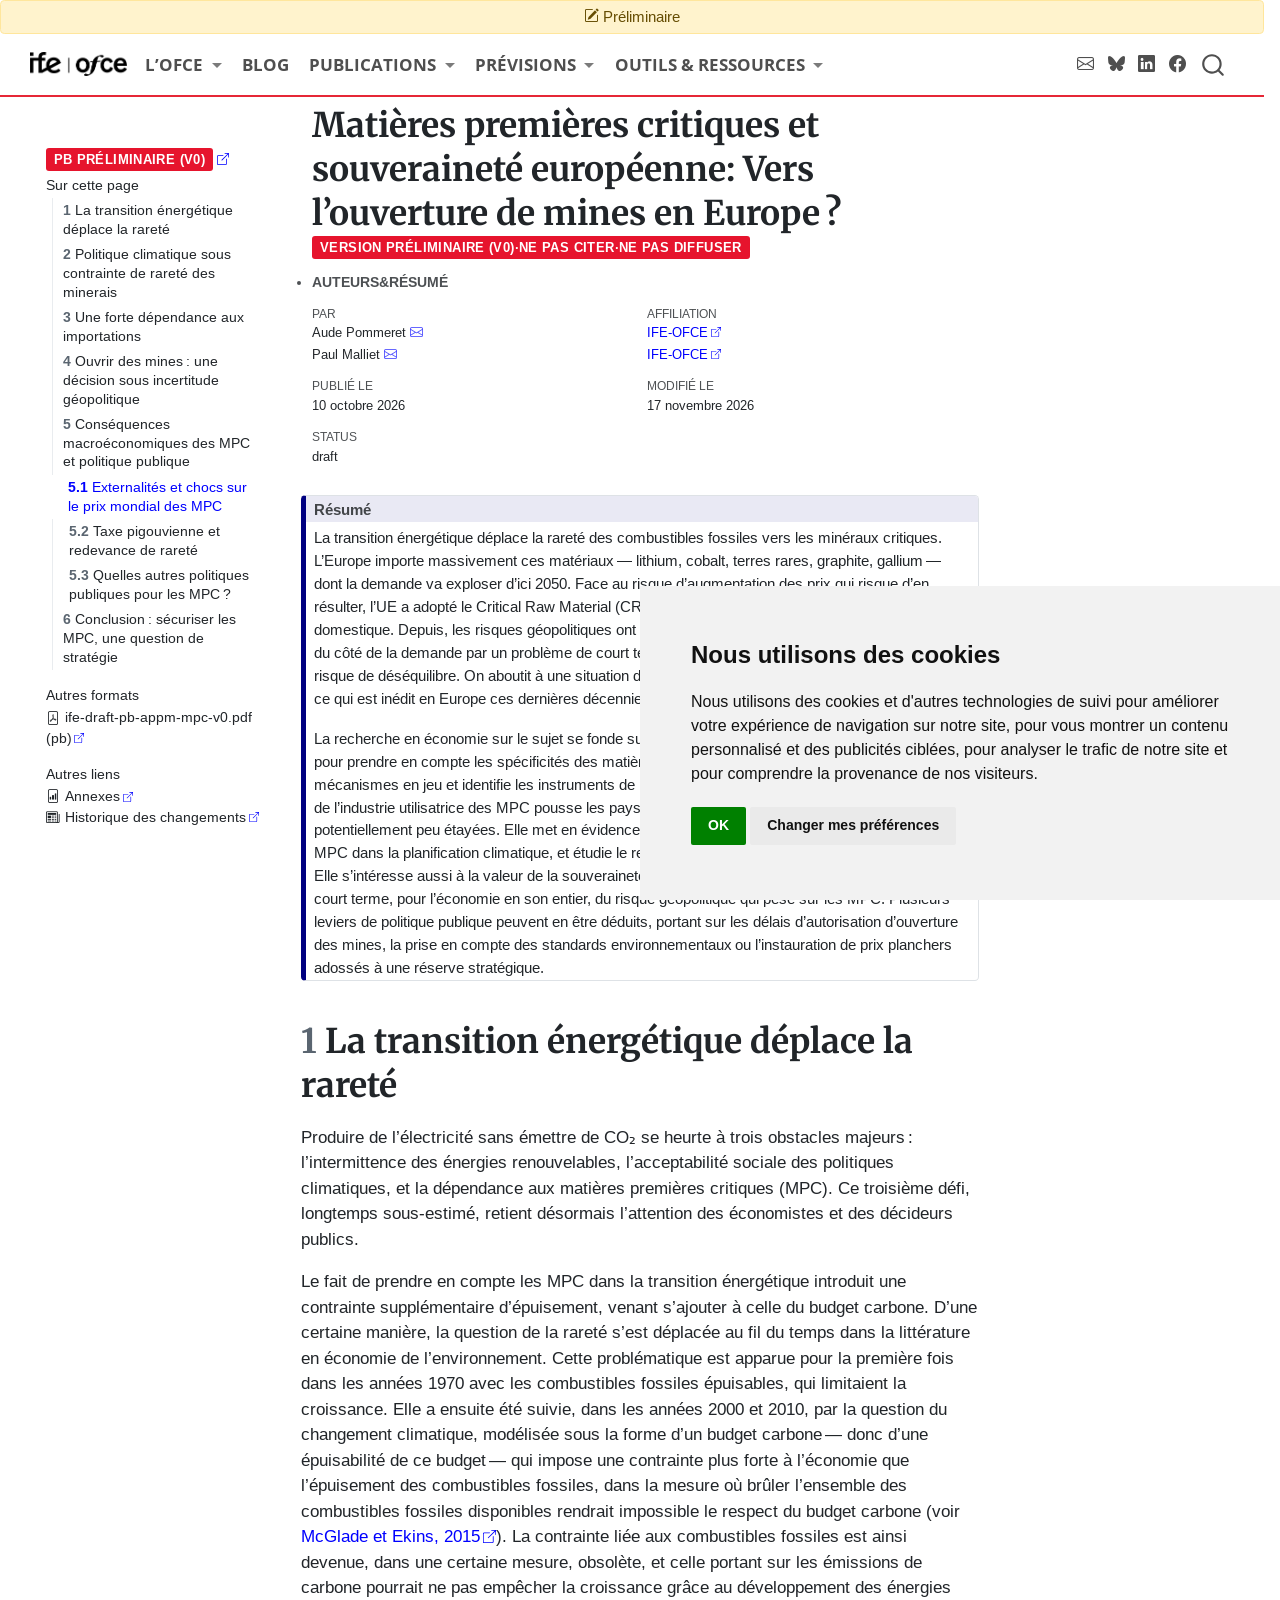
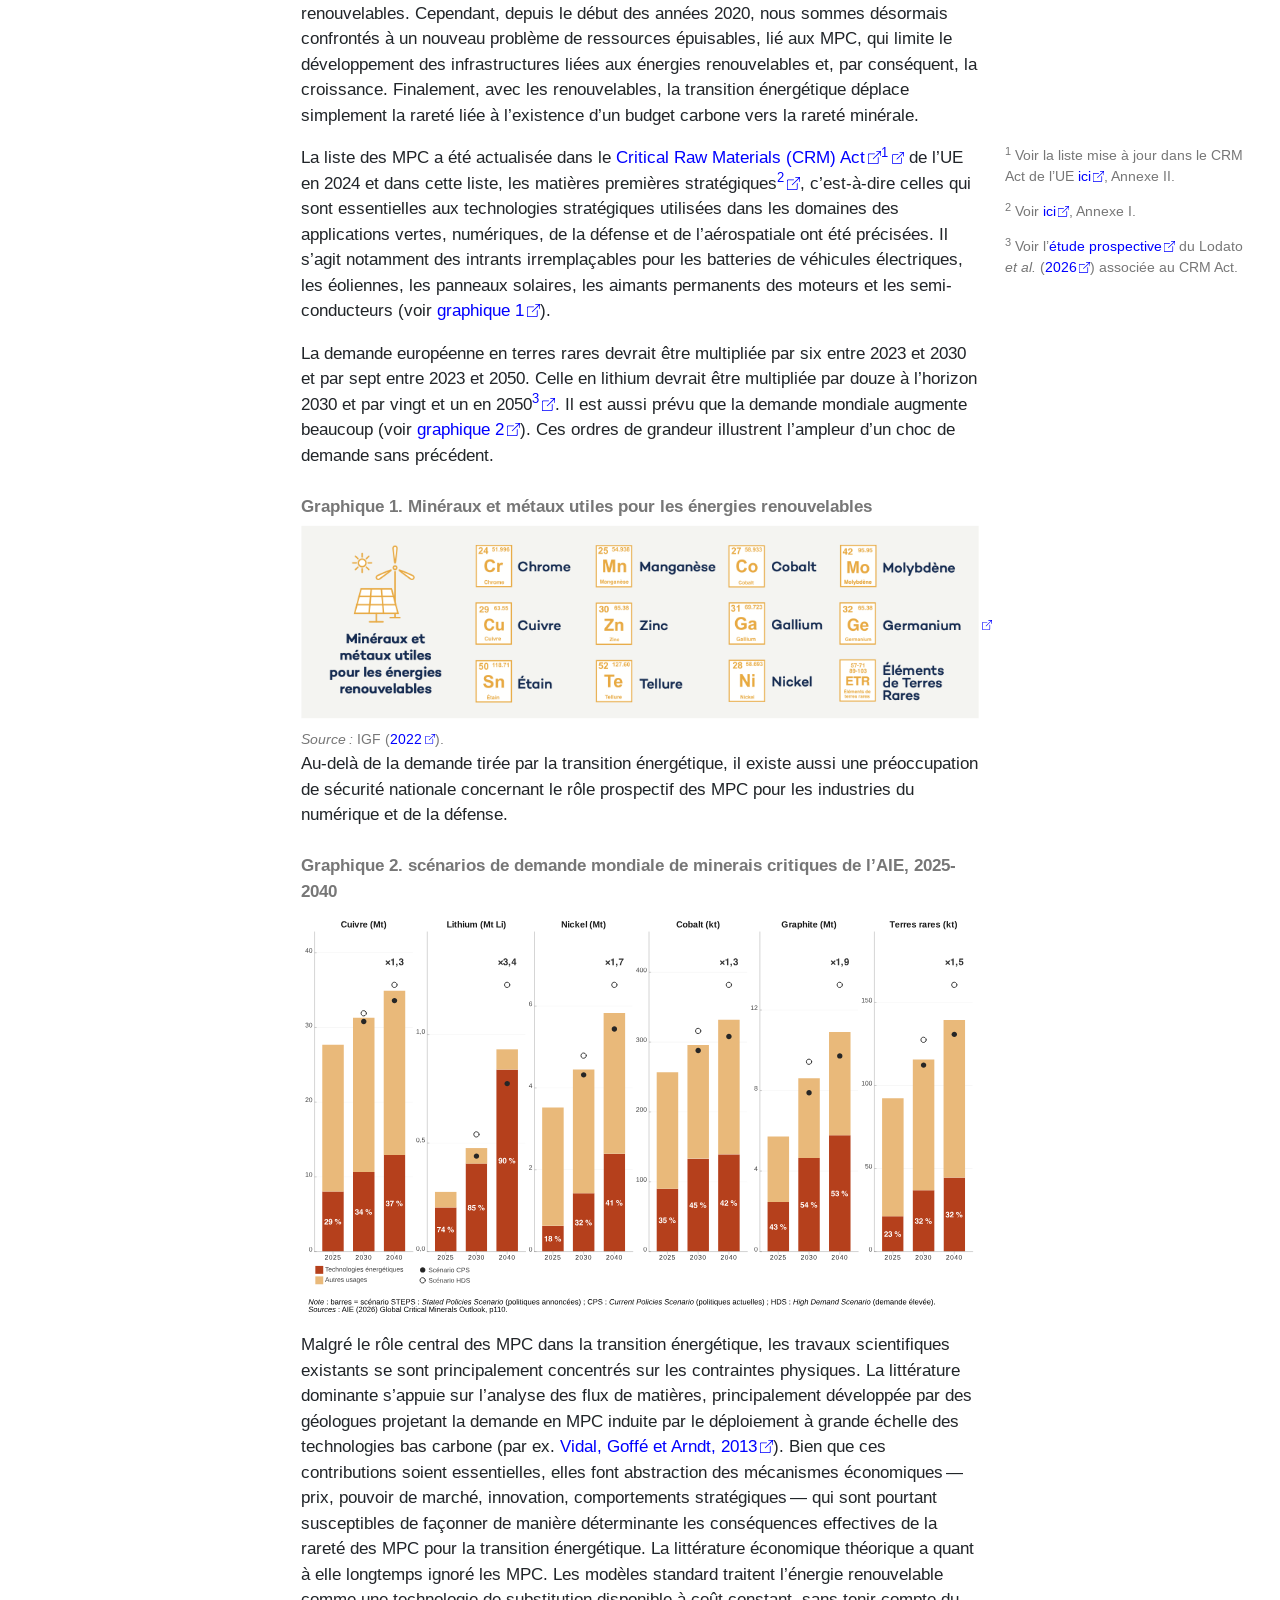
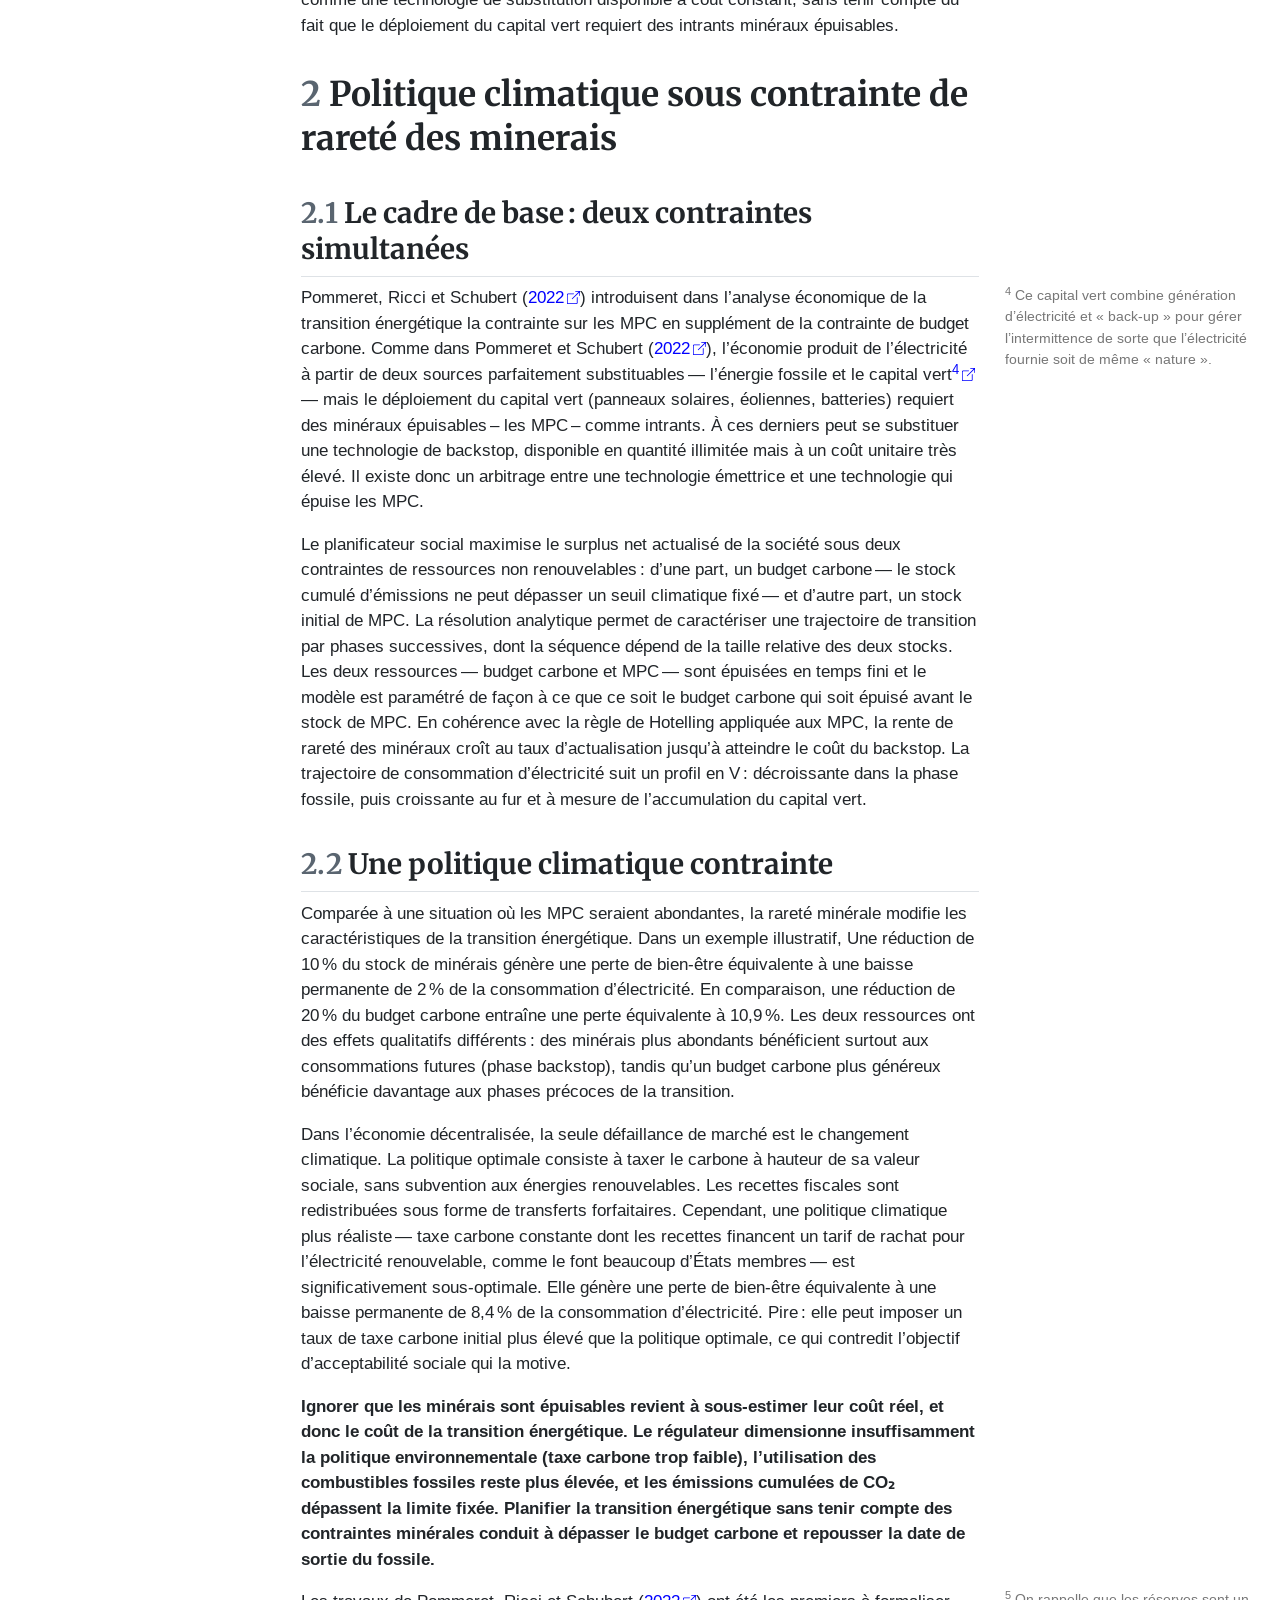
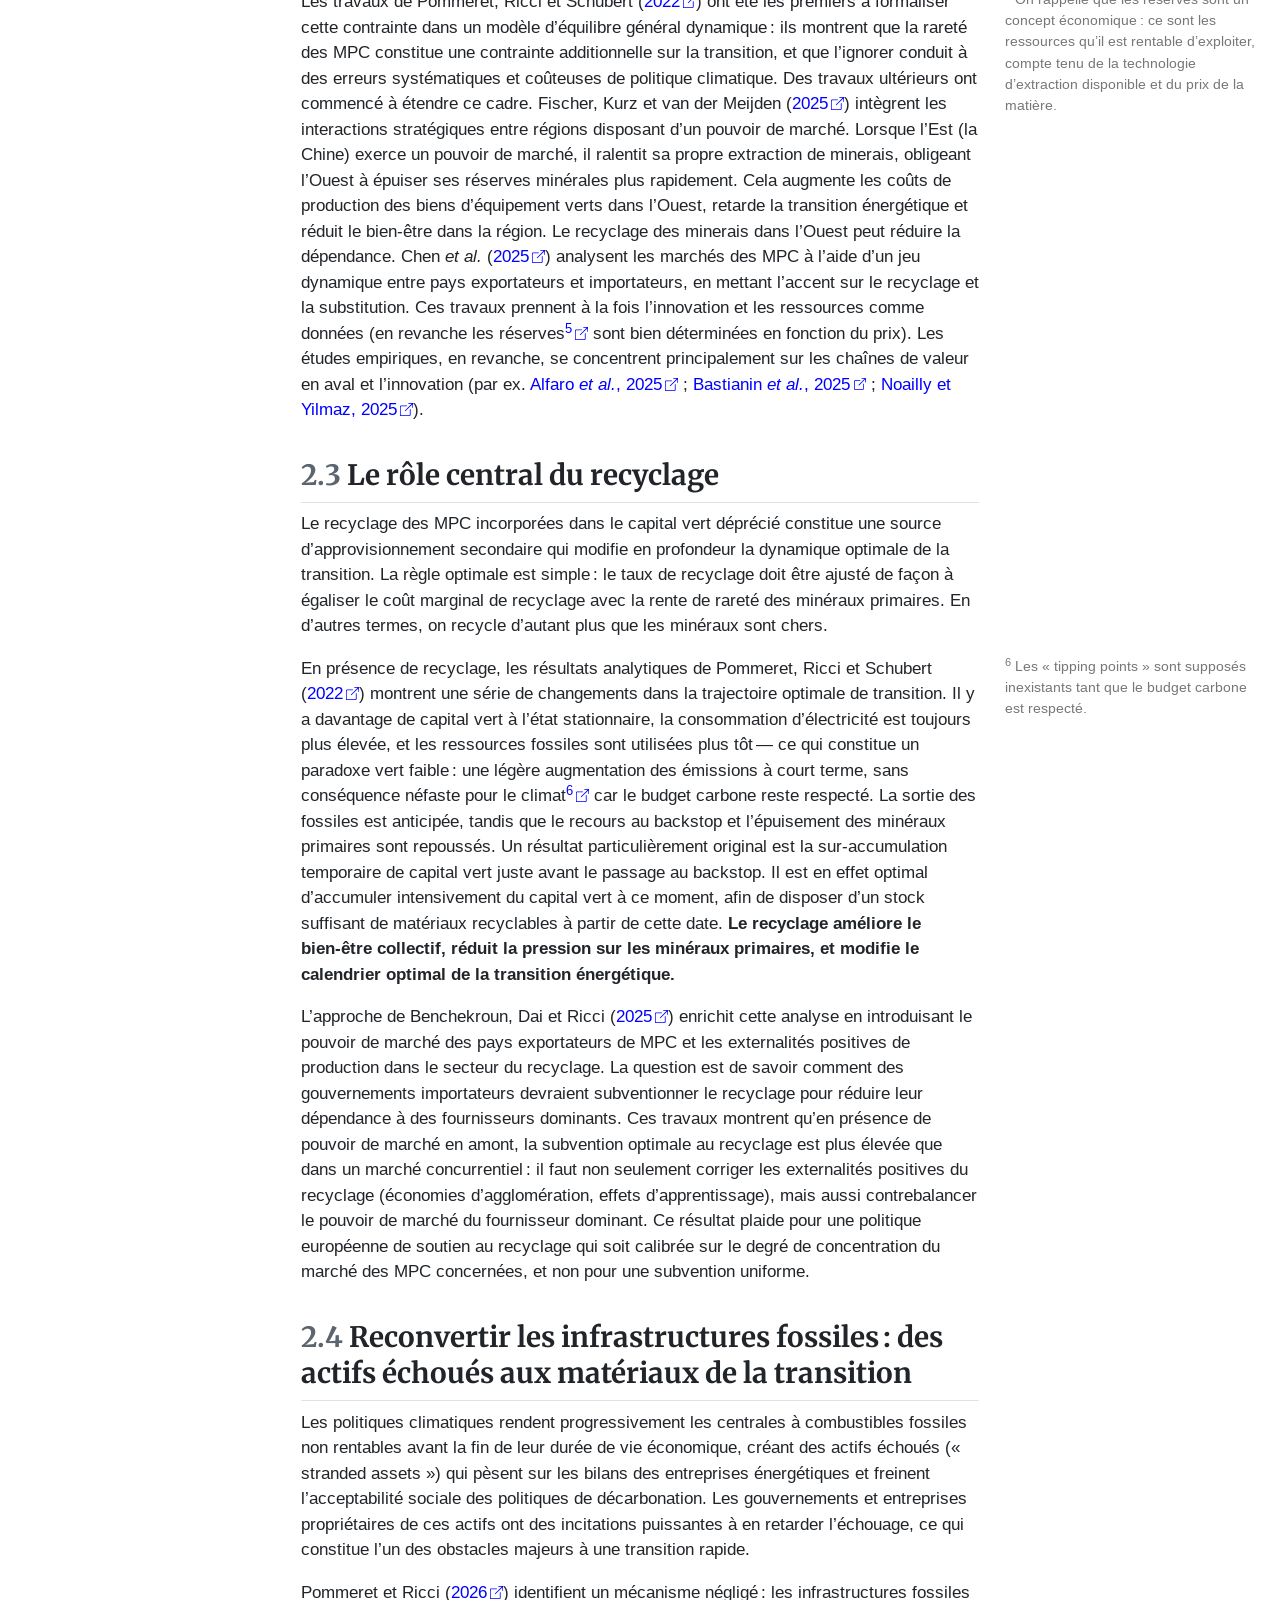
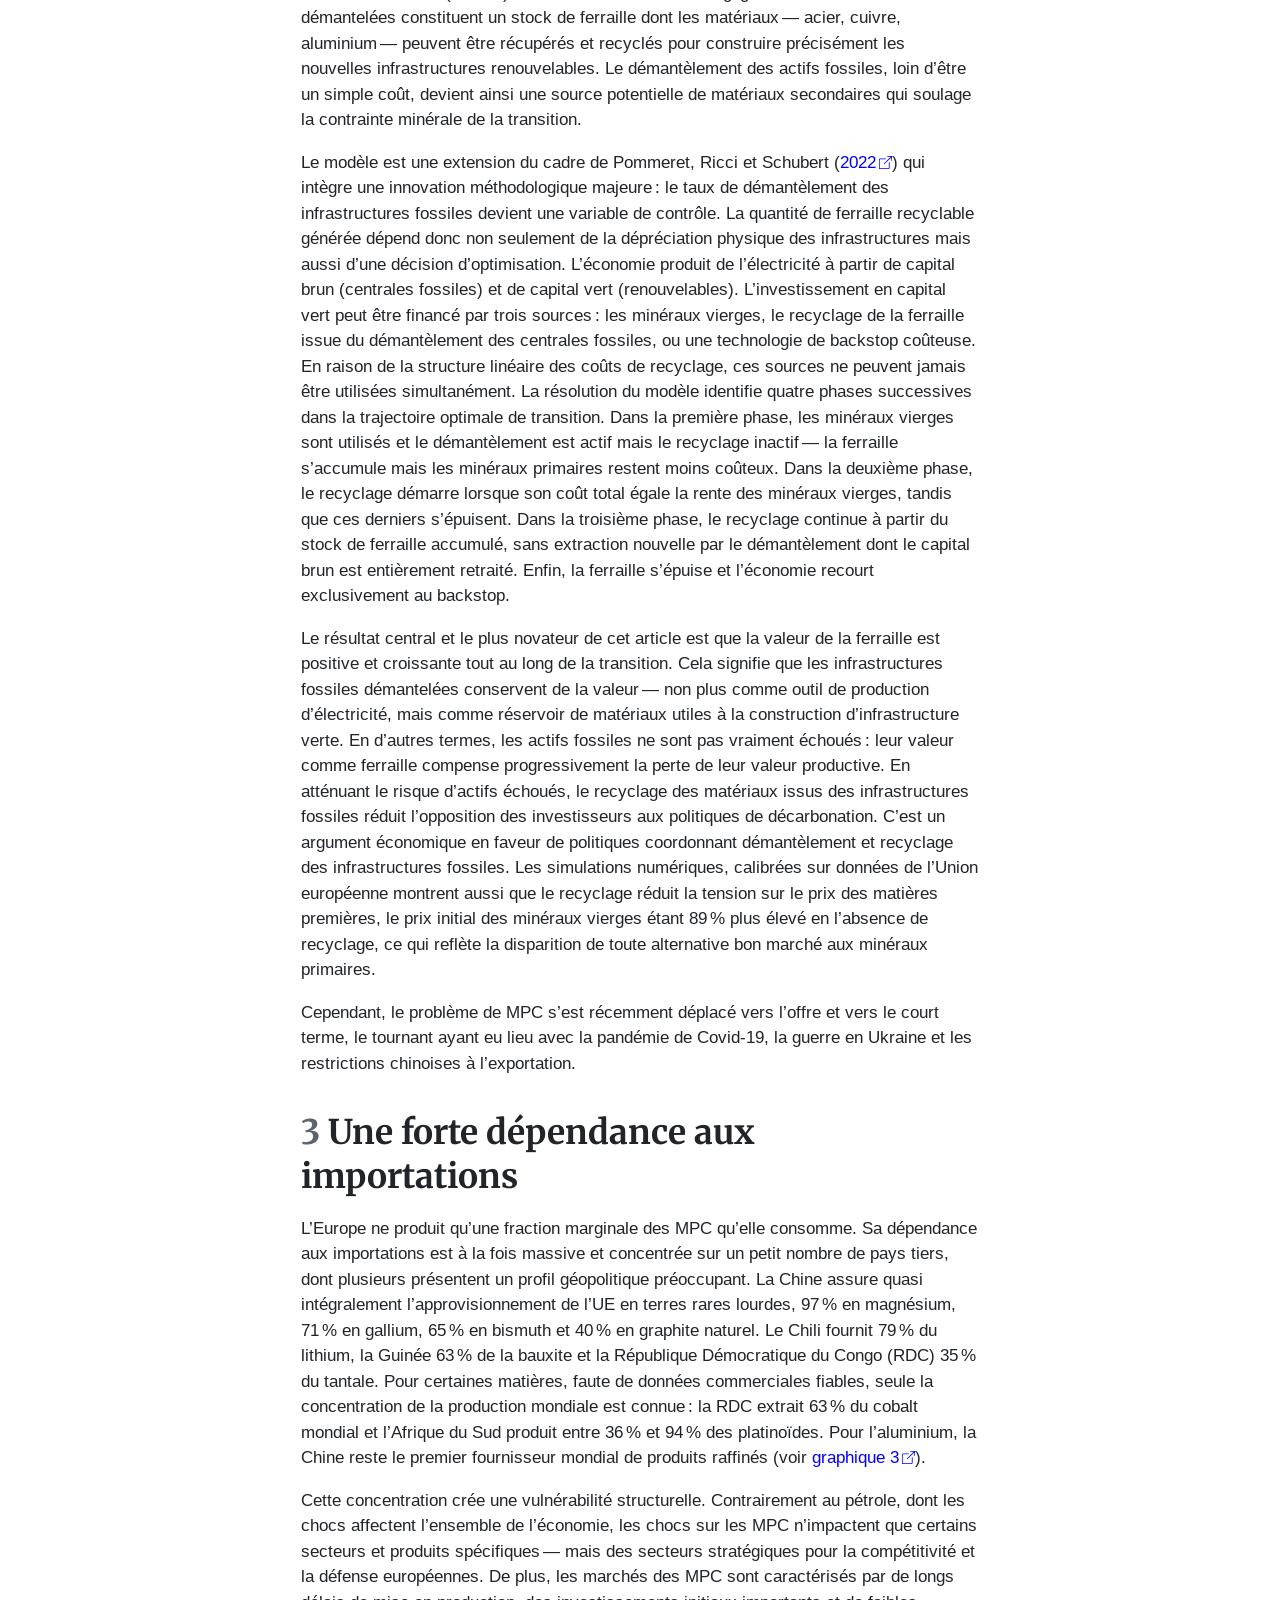
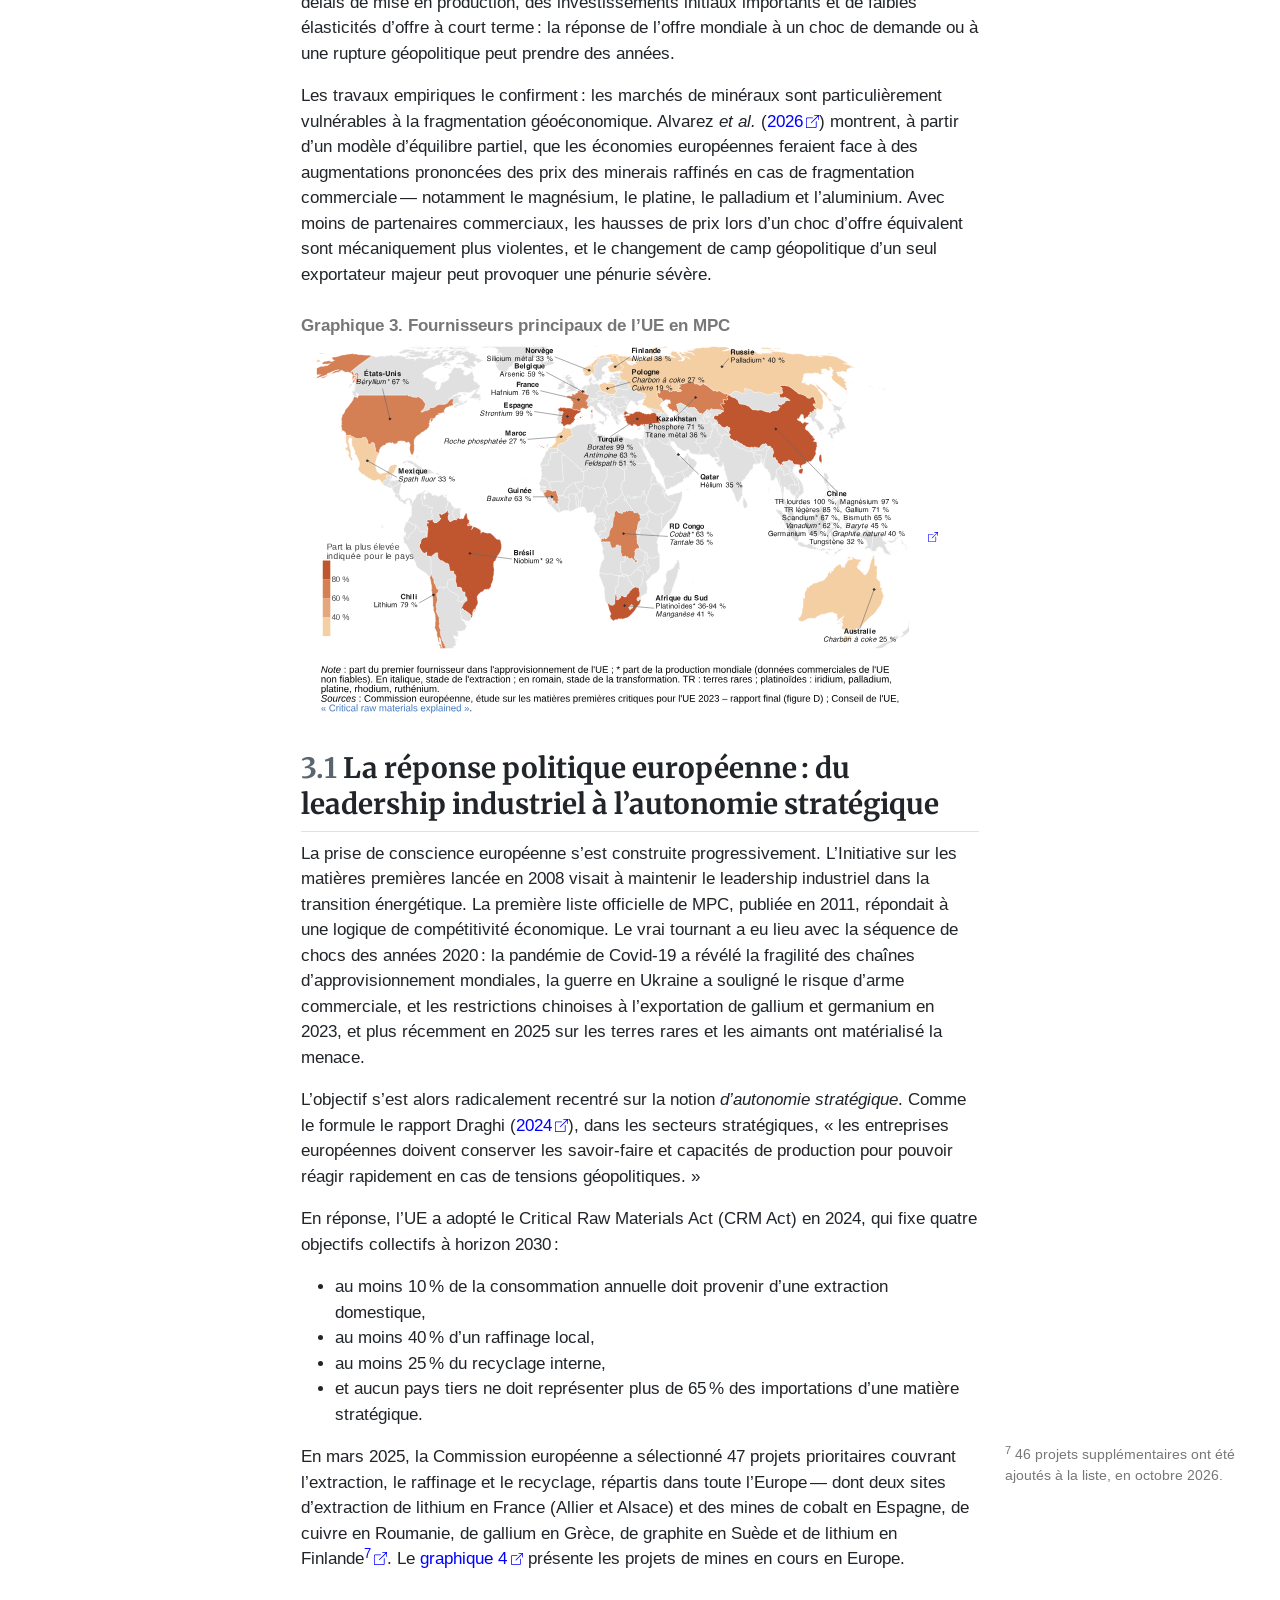
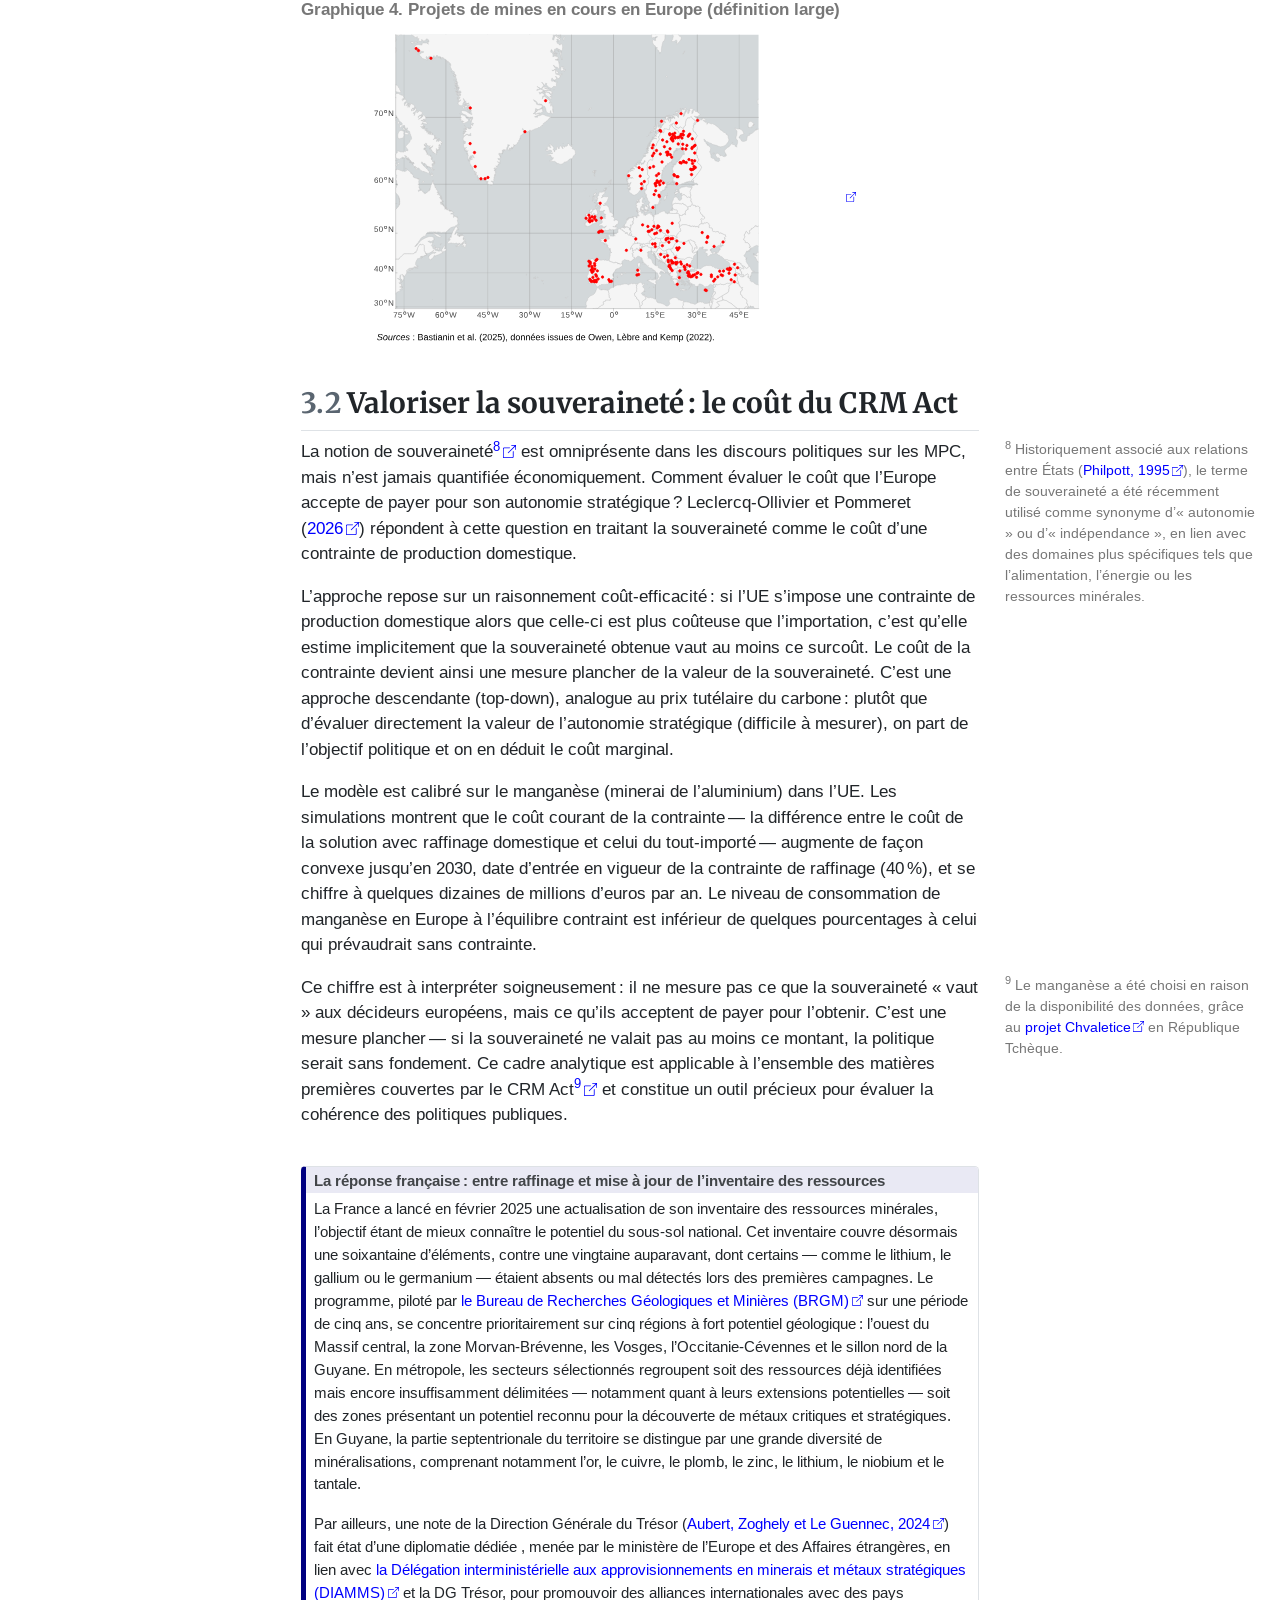
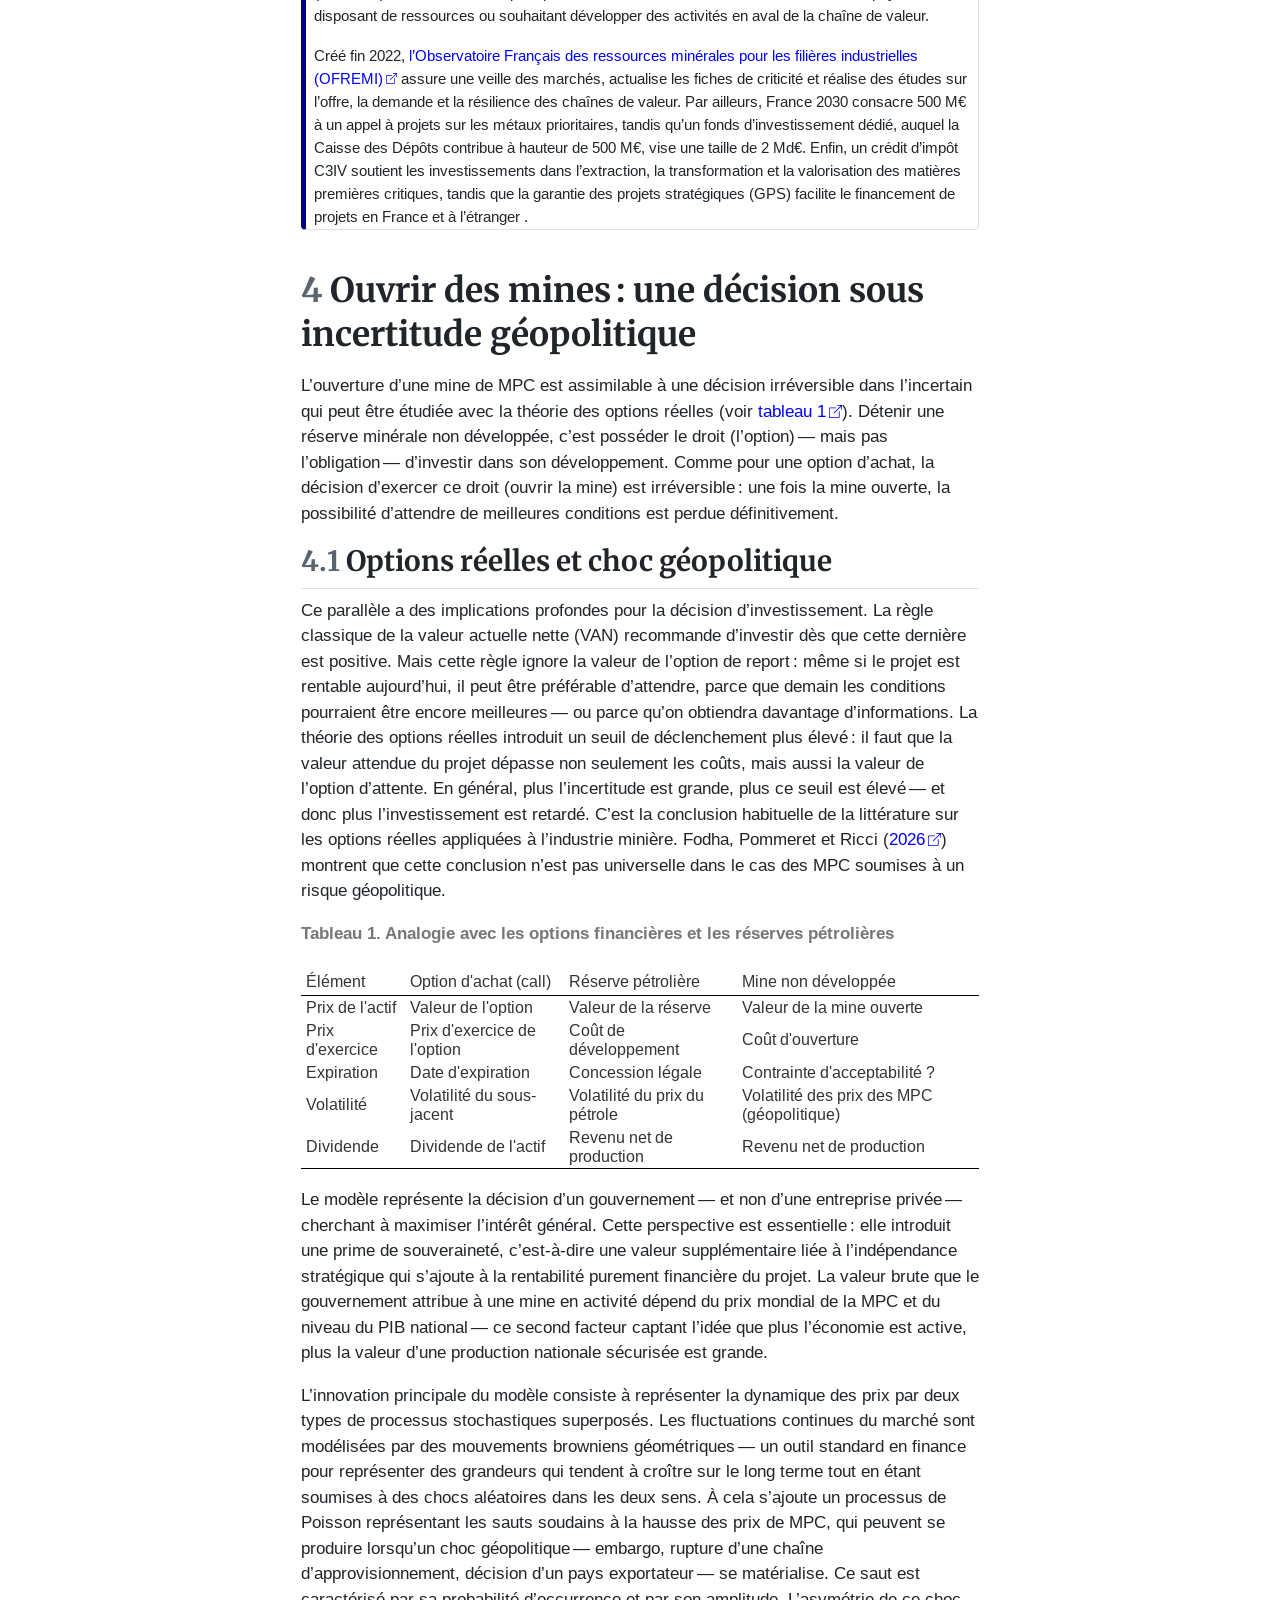
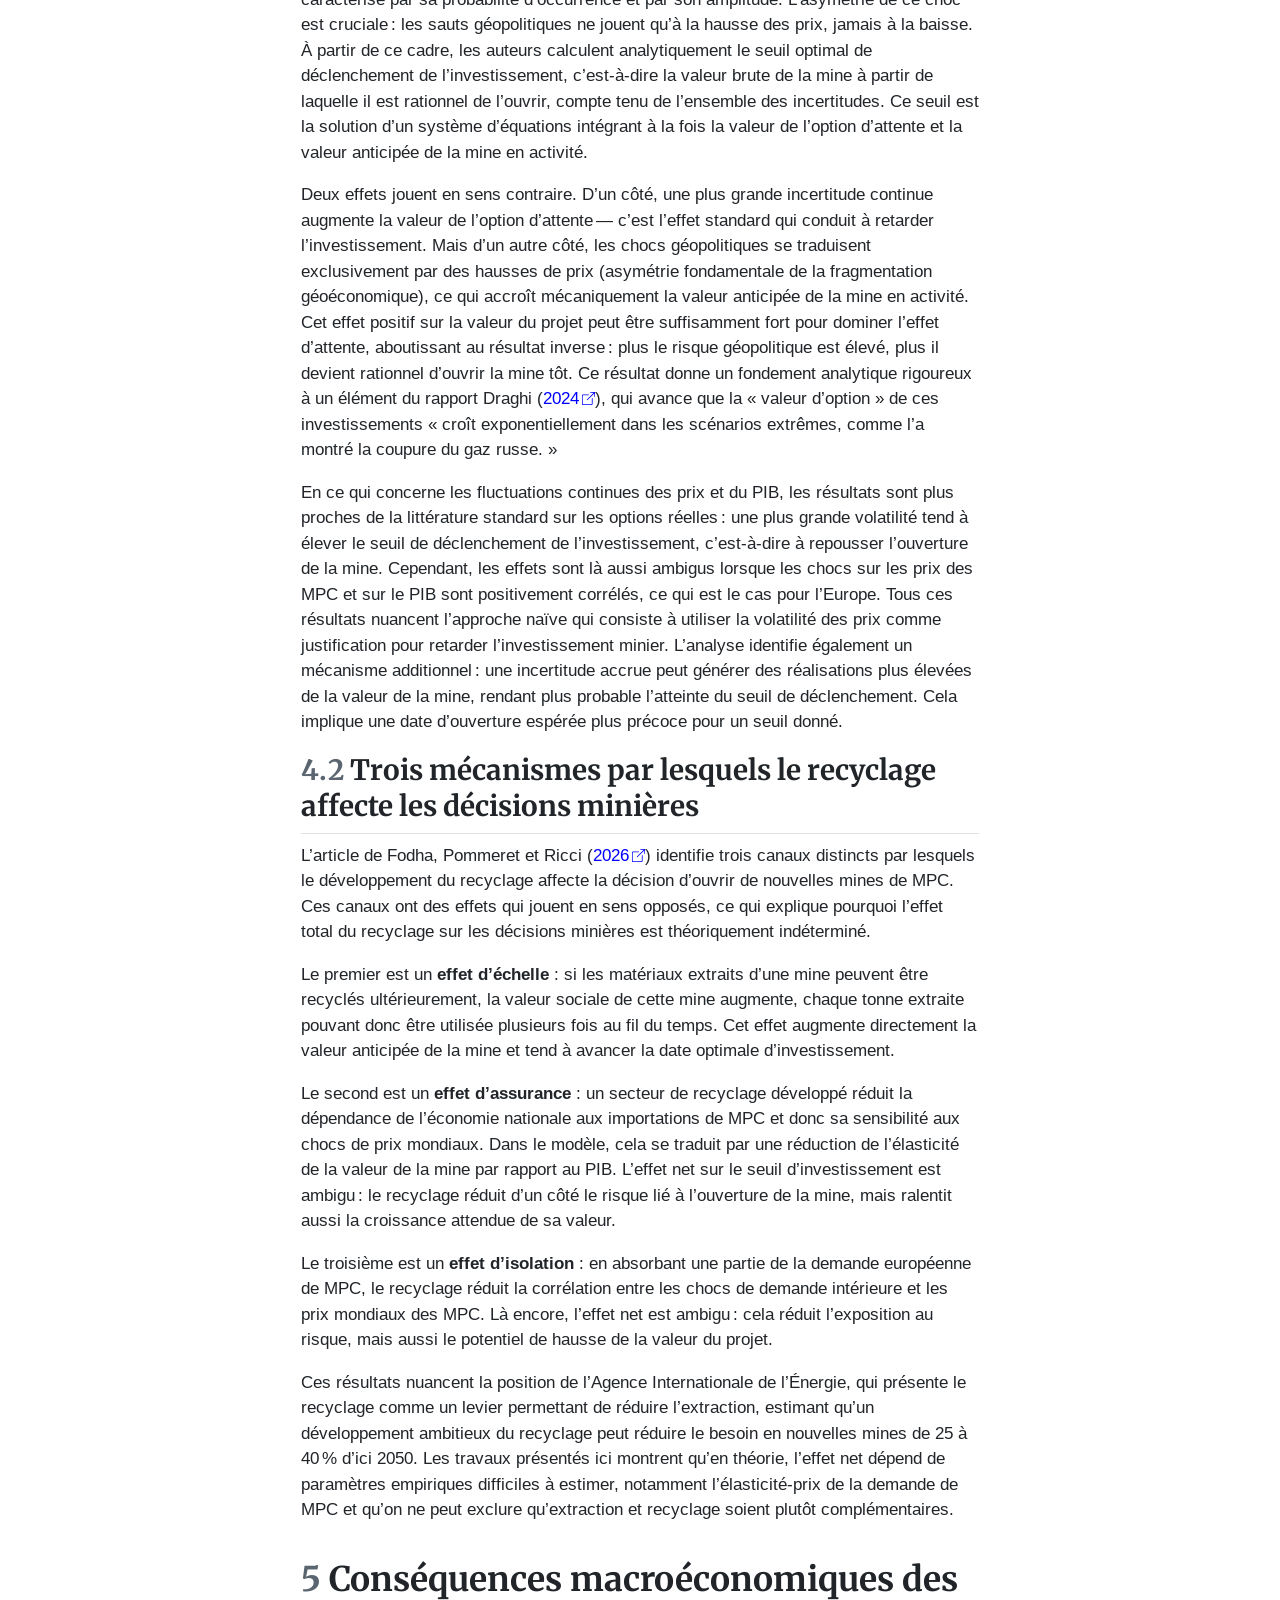
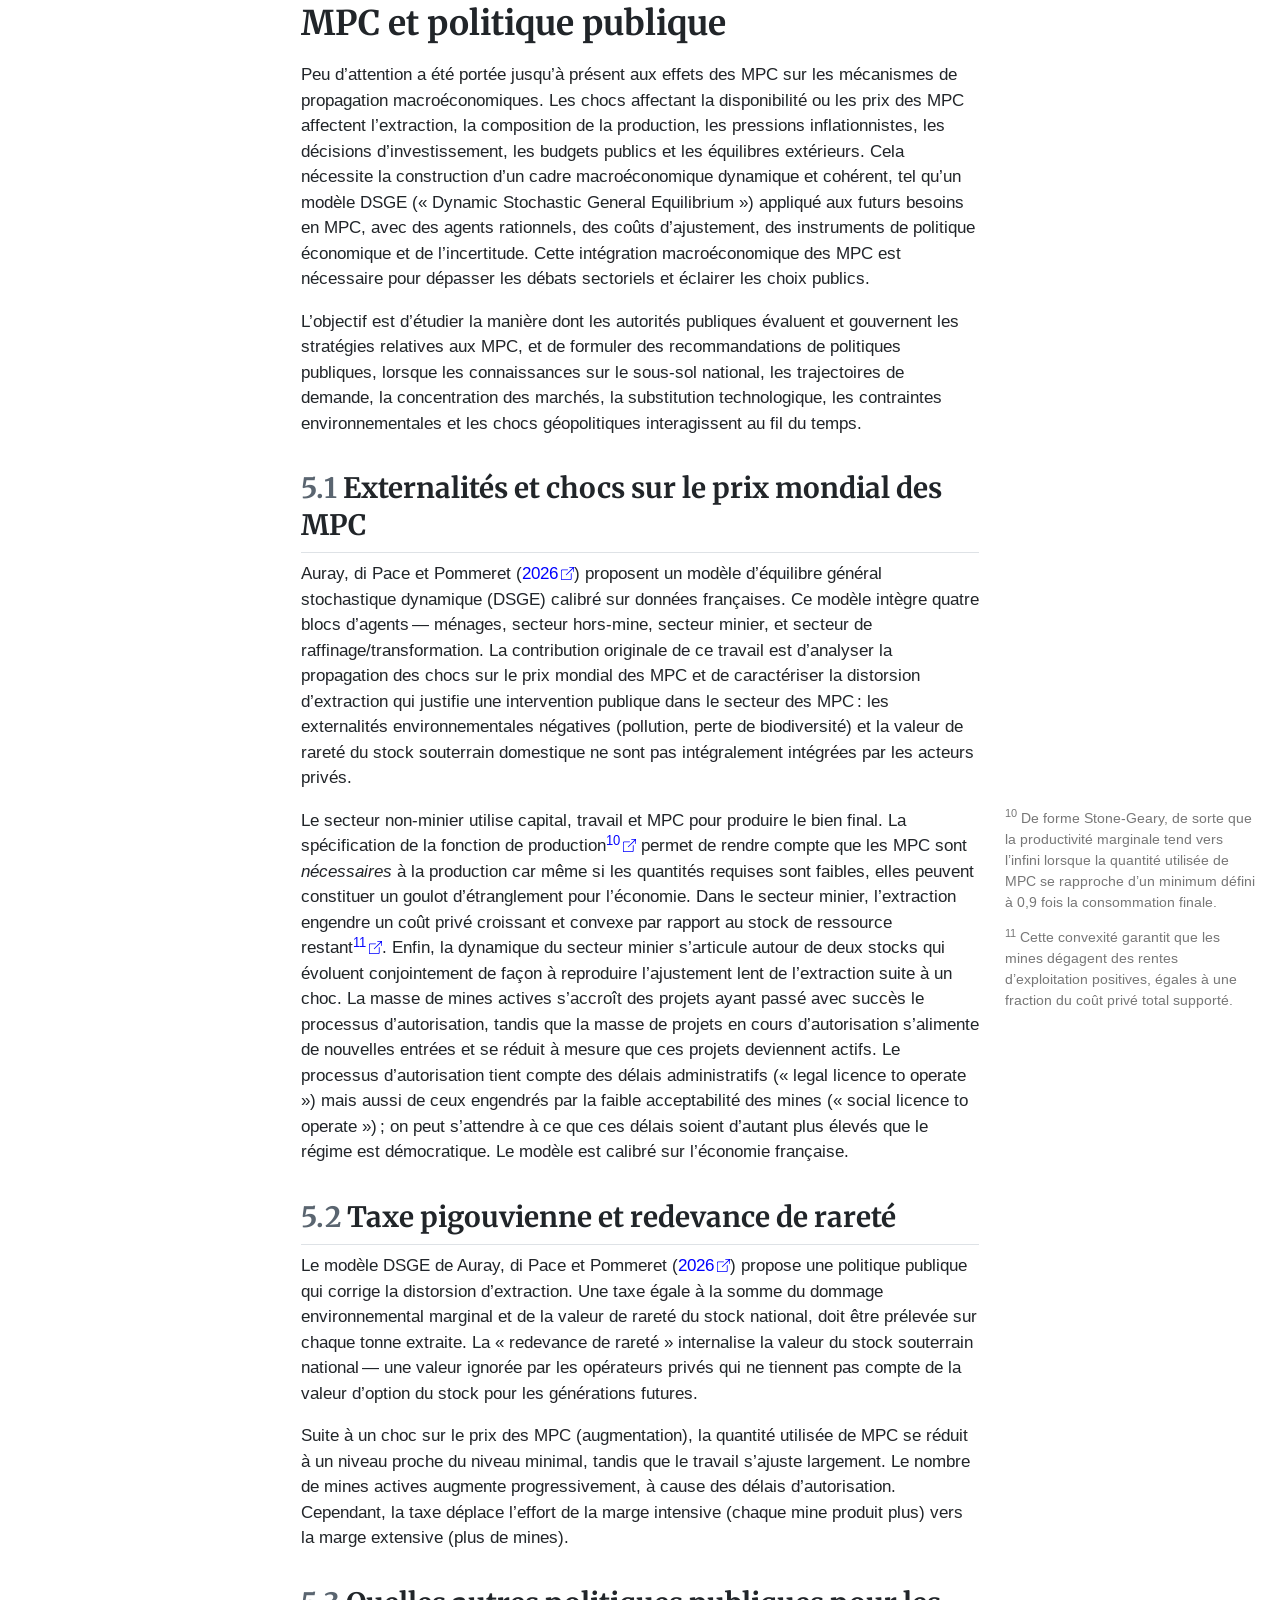
==== commit eb02e1b3: "render 17-11-26-20h36" ====
--- a/index.html
+++ b/index.html
@@ -1,13 +1,1765 @@
 <!DOCTYPE html>
-<html lang="fr">
-<head>
-  <meta charset="utf-8">
-  <meta http-equiv="refresh" content="0; url=v0/">
-  <link rel="canonical" href="https://staging.ofce.fr/pb-appm-mpc/v0/">
-  <title>PB pb-appm-mpc — redirection</title>
+<html xmlns="http://www.w3.org/1999/xhtml" lang="fr" xml:lang="fr"><head>
+
+<meta charset="utf-8">
+<meta name="generator" content="quarto-1.10.19">
+
+<meta name="viewport" content="width=device-width, initial-scale=1.0, user-scalable=yes">
+
+<meta name="author" content="Aude Pommeret">
+<meta name="author" content="Paul Malliet">
+
+<title>Matières premières critiques et souveraineté européenne: Vers l’ouverture de mines en  – OFCE - Observatoire français des conjonctures économiques</title>
+<style>
+/* Default styles provided by pandoc.
+** See https://pandoc.org/MANUAL.html#variables-for-html for config info.
+*/
+span.smallcaps{font-variant: small-caps;}
+div.columns{display: flex; gap: 1.5em;}
+div.column{flex: auto;}
+@media screen {
+div.columns{gap: min(4vw, 1.5em);}
+div.column{overflow-x: auto;}
+}
+div.hanging-indent{margin-left: 1.5em; text-indent: -1.5em;}
+ul.task-list{list-style: none;}
+ul.task-list li input[type="checkbox"] {
+  width: 0.8em;
+  margin: 0 0.8em 0.2em -1em; /* quarto-specific, see https://github.com/quarto-dev/quarto-cli/issues/4556 */ 
+  vertical-align: middle;
+}
+/* CSS for citations */
+div.csl-bib-body { }
+div.csl-entry {
+  clear: both;
+}
+.hanging-indent div.csl-entry {
+  margin-left:2em;
+  text-indent:-2em;
+}
+div.csl-left-margin {
+  min-width:2em;
+  float:left;
+}
+div.csl-right-inline {
+  margin-left:2em;
+  padding-left:1em;
+}
+div.csl-indent {
+  margin-left: 2em;
+}</style>
+
+
+<script src="site_libs/quarto-nav/quarto-nav.js"></script>
+<script src="site_libs/quarto-nav/headroom.min.js"></script>
+<script src="site_libs/clipboard/clipboard.min.js"></script>
+<script src="site_libs/quarto-search/autocomplete.umd.js"></script>
+<script src="site_libs/quarto-search/fuse.min.js"></script>
+<script src="site_libs/quarto-search/quarto-search.js"></script>
+<meta name="quarto:offset" content="./">
+<link href="./www/fofce-wp.png" rel="icon" type="image/png">
+<script src="site_libs/cookie-consent/cookie-consent.js"></script>
+<link href="site_libs/cookie-consent/cookie-consent.css" rel="stylesheet">
+<script src="site_libs/quarto-html/quarto.js" type="module"></script>
+<script src="site_libs/quarto-html/tabsets/tabsets.js" type="module"></script>
+<script src="site_libs/quarto-html/popper.min.js"></script>
+<script src="site_libs/quarto-html/tippy.umd.min.js"></script>
+<script src="site_libs/quarto-html/anchor.min.js"></script>
+<link href="site_libs/quarto-html/tippy.css" rel="stylesheet">
+<link href="site_libs/quarto-html/quarto-syntax-highlighting-7af561f5e3242bb7ad291c7262587aec.css" rel="stylesheet" id="quarto-text-highlighting-styles">
+<script src="site_libs/bootstrap/bootstrap.min.js"></script>
+<link href="site_libs/bootstrap/bootstrap-icons.css" rel="stylesheet">
+<link href="site_libs/bootstrap/bootstrap-14bb0e54c4c853fcb28f9fb27e75555c.min.css" rel="stylesheet" append-hash="true" id="quarto-bootstrap" data-mode="light">
+<script src="site_libs/quarto-contrib/glightbox/glightbox.min.js"></script>
+<link href="site_libs/quarto-contrib/glightbox/glightbox.min.css" rel="stylesheet">
+<link href="site_libs/quarto-contrib/glightbox/lightbox.css" rel="stylesheet">
+<script id="quarto-search-options" type="application/json">{
+  "location": "navbar",
+  "copy-button": false,
+  "collapse-after": 3,
+  "panel-placement": "end",
+  "type": "overlay",
+  "limit": 50,
+  "keyboard-shortcut": [
+    "f",
+    "/",
+    "s"
+  ],
+  "show-item-context": false,
+  "language": {
+    "search-no-results-text": "Pas de résultats",
+    "search-matching-documents-text": "documents trouvés",
+    "search-copy-link-title": "Copier le lien vers la recherche",
+    "search-hide-matches-text": "Cacher les correspondances additionnelles",
+    "search-more-match-text": "correspondance de plus dans ce document",
+    "search-more-matches-text": "correspondances de plus dans ce document",
+    "search-clear-button-title": "Effacer",
+    "search-text-placeholder": "",
+    "search-detached-cancel-button-title": "Annuler",
+    "search-submit-button-title": "Envoyer",
+    "search-label": "Recherche"
+  }
+}</script>
+<script async="" src="https://www.googletagmanager.com/gtag/js?id=G-BRFB7DYR42"></script>
+
+<script type="text/plain" cookie-consent="tracking">
+
+window.dataLayer = window.dataLayer || [];
+function gtag(){dataLayer.push(arguments);}
+gtag('js', new Date());
+gtag('config', 'G-BRFB7DYR42', { 'anonymize_ip': true});
+</script>
+
+<script type="text/javascript" charset="UTF-8">
+document.addEventListener('DOMContentLoaded', function () {
+cookieconsent.run({
+  "notice_banner_type":"simple",
+  "consent_type":"implied",
+  "palette":"light",
+  "language":"en",
+  "page_load_consent_levels":["strictly-necessary","functionality","tracking","targeting"],
+  "notice_banner_reject_button_hide":false,
+  "preferences_center_close_button_hide":false,
+  "website_name":"",
+"website_privacy_policy_url":"https://www.ofce.fr/legal/cookies.html"
+  ,
+"language":"fr"
+  });
+});
+</script> 
+  
+<script async="" src="https://hypothes.is/embed.js"></script>
+<script>
+  window.document.addEventListener("DOMContentLoaded", function (_event) {
+    document.body.classList.add('hypothesis-enabled');
+  });
+</script>
+<script>
+// État actif de la navbar par préfixe d'URL : un item est actif si le premier
+// segment de son href (URLs racine, ex. /blog2024/, /prev/derniere/) coïncide
+// avec celui de la page courante. Pour un item de sous-menu, c'est l'entrée
+// parente du menu qui est surlignée. Fonctionne pour tous les sites, sans
+// texte en dur.
+document.addEventListener('DOMContentLoaded', function () {
+  var currentPath = window.location.pathname;
+
+  function firstSegment(pathname) {
+    var match = pathname.match(/^\/([^\/]+)/);
+    return match ? match[1] : '';
+  }
+
+  function isActive(link) {
+    var href = link.getAttribute('href');
+    if (!href || href === '#') return false;
+    if (link.host !== window.location.host) return false;
+    if (link.pathname === '/') {
+      return currentPath === '/' || currentPath === '/index.html';
+    }
+    return firstSegment(link.pathname) === firstSegment(currentPath) &&
+      firstSegment(currentPath) !== '';
+  }
+
+  document.querySelectorAll('.navbar-nav .nav-item').forEach(function (item) {
+    var navLink = item.querySelector('.nav-link');
+    if (!navLink) return;
+    var links = item.classList.contains('dropdown')
+      ? item.querySelectorAll('.dropdown-menu .dropdown-item')
+      : [navLink];
+    var active = Array.prototype.some.call(links, isActive);
+    if (active) navLink.classList.add('active');
+  });
+});
+</script>
+<script>
+  /* === Encadrés preview === */
+document.addEventListener('DOMContentLoaded', function () {
+  document.querySelectorAll('.callout-tip').forEach(function (el) {
+    var btnOpen = document.createElement('button');
+    btnOpen.className = 'enc-preview-btn enc-open-btn';
+    btnOpen.textContent = '▼ Lire la suite\u2026';
+    btnOpen.addEventListener('click', function () {
+      el.classList.add('enc-expanded');
+    });
+
+    var btnClose = document.createElement('button');
+    btnClose.className = 'enc-preview-btn enc-close-btn';
+    btnClose.textContent = '▲ Réduire';
+    btnClose.addEventListener('click', function () {
+      el.classList.remove('enc-expanded');
+    });
+
+    var bodyContainer = el.querySelector('.callout-body-container');
+    if (bodyContainer) {
+      bodyContainer.insertAdjacentElement('afterend', btnClose);
+      bodyContainer.insertAdjacentElement('afterend', btnOpen);
+    } else {
+      el.appendChild(btnOpen);
+      el.appendChild(btnClose);
+    }
+  });
+});
+</script>
+<meta name="quarto:status" content="draft">
+
+
+<meta name="citation_title" content="Matières premières critiques et souveraineté européenne: Vers l&amp;amp;#039;ouverture de mines en Europe ?">
+<meta name="citation_keywords" content="">
+<meta name="citation_author" content="Aude Pommeret">
+<meta name="citation_author" content="Paul Malliet">
+<meta name="citation_publication_date" content="2026-10-10">
+<meta name="citation_cover_date" content="2026-10-10">
+<meta name="citation_year" content="2026">
+<meta name="citation_online_date" content="2026-10-10">
+<meta name="citation_fulltext_html_url" content="">
+<meta name="citation_language" content="fr">
+<meta name="citation_journal_title" content="Policy Brief de l&amp;amp;#039;IFE">
+<meta name="citation_reference" content="citation_title=The role of critical minerals in clean energy transitions;,citation_author=AIE;,citation_publication_date=2022;,citation_cover_date=2022;,citation_year=2022;,citation_fulltext_html_url=https://iea.blob.core.windows.net/assets/ffd2a83b-8c30-4e9d-980a-52b6d9a86fdc/TheRoleofCriticalMineralsinCleanEnergyTransitions.pdf;,citation_technical_report_institution=International Energy Agency, World Energy Outlook Special Report;">
+<meta name="citation_reference" content="citation_title=Trade and industrial policy in supply chains: Directed technological change in rare earths;,citation_author=Laura Alfaro;,citation_author=Harald Fadinger;,citation_author=Jan Schymik;,citation_author=I Gede Sthitaprajna Virananda;,citation_publication_date=2025;,citation_cover_date=2025;,citation_year=2025;,citation_fulltext_html_url=https://www.hbs.edu/ris/Publication%20Files/25-059_388d9e19-64d3-4c6e-b55e-b4ecf70653af.pdf;,citation_technical_report_institution=Harvard Business School Working Paper 25-059;">
+<meta name="citation_reference" content="citation_title=Critical raw materials, financial amplification, and state-contingent policy in a small open economy;,citation_author=Stéphane Auray;,citation_author=Federico Pace;,citation_author=Aude Pommeret;,citation_publication_date=2026;,citation_cover_date=2026;,citation_year=2026;,citation_technical_report_institution=CREST-Ensai / Université Savoie Mont-Blanc;">
+<meta name="citation_reference" content="citation_title=A country-level study of exposure to battery price fluctuations through trade networks;,citation_author=Andrea Bastianin;,citation_author=Ilenia Gaia Romani;,citation_author=Luca Rossini;,citation_author=Marco Zoso;,citation_publication_date=2025;,citation_cover_date=2025;,citation_year=2025;,citation_fulltext_html_url=https://ceepr.mit.edu/a-country-level-study-of-exposure-to-battery-price-fluctuations-through-trade-networks/;,citation_technical_report_institution=MIT Center for Energy and Environmental Policy Research (CEEPR), Working Paper 2025-18;">
+<meta name="citation_reference" content="citation_title=Strategic recycling of critical raw materials;,citation_author=Hassan Benchekroun;,citation_author=Miao Dai;,citation_author=Francesco Ricci;,citation_publication_date=2025;,citation_cover_date=2025;,citation_year=2025;,citation_technical_report_institution=CEE-M, Université de Montpellier;">
+<meta name="citation_reference" content="citation_title=Strategic consideration and optimal timing of critical mineral’s depletion, recycling, and substitution;,citation_author=Yiwen Chen;,citation_author=Nora Paulus;,citation_author=Weihua Ruan;,citation_author=Benteng Zou;,citation_publication_date=2025;,citation_cover_date=2025;,citation_year=2025;,citation_fulltext_html_url=https://hdl.handle.net/10993/63781;,citation_technical_report_institution=University of Luxembourg, DEM Discussion Paper Series 25-04;">
+<meta name="citation_reference" content="citation_title=Mining critical minerals for the energy transition: Trade, market power and policy;,citation_author=Carolyn Fischer;,citation_author=Antonia Kurz;,citation_author=Gerard Meijden;,citation_publication_date=2025;,citation_cover_date=2025;,citation_year=2025;">
+<meta name="citation_reference" content="citation_title=Opening mines under the risk of geoeconomic fragmentation: A real option approach;,citation_author=Mouez Fodha;,citation_author=Aude Pommeret;,citation_author=Francesco Ricci;,citation_publication_date=2026;,citation_cover_date=2026;,citation_year=2026;,citation_technical_report_institution=Document de travail, ANR ScarCyclET / PC3 TAEF / LOBBIES;">
+<meta name="citation_reference" content="citation_title=Les minéraux critiques : Fiche informative;,citation_author=IGF;,citation_publication_date=2022;,citation_cover_date=2022;,citation_year=2022;,citation_fulltext_html_url=https://www.iisd.org/system/files/2023-09/critical-minerals-primer-fr.pdf;,citation_technical_report_institution=Intergovernmental Forum on Mining, Minerals, Metals and Sustainable Development (IGF) / International Institute for Sustainable Development (IISD);">
+<meta name="citation_reference" content="citation_title=Valuing sovereignty: The welfare cost of the EU critical raw material act;,citation_author=Tom Leclercq-Ollivier;,citation_author=Aude Pommeret;,citation_publication_date=2026;,citation_cover_date=2026;,citation_year=2026;">
+<meta name="citation_reference" content="citation_title=Fueling the energy transition with fossil (not quite) stranded assets;,citation_author=Aude Pommeret;,citation_author=Francesco Ricci;,citation_publication_date=2026;,citation_cover_date=2026;,citation_year=2026;,citation_technical_report_institution=Document de travail, avril 2026;">
+<meta name="citation_reference" content="citation_title=Critical raw materials for the energy transition;,citation_author=Aude Pommeret;,citation_author=Francesco Ricci;,citation_author=Katheline Schubert;,citation_publication_date=2022;,citation_cover_date=2022;,citation_year=2022;,citation_doi=10.1016/j.euroecorev.2021.103991;,citation_volume=141;,citation_journal_title=European Economic Review;">
+<meta name="citation_reference" content="citation_title=Optimal energy transition with variable and intermittent renewable electricity generation;,citation_author=Aude Pommeret;,citation_author=Katheline Schubert;,citation_publication_date=2022;,citation_cover_date=2022;,citation_year=2022;,citation_doi=10.1016/j.jedc.2021.104273;,citation_volume=134;,citation_journal_title=Journal of Economic Dynamics and Control;">
+<meta name="citation_reference" content="citation_title=Metals for a low-carbon society;,citation_author=Olivier Vidal;,citation_author=Bruno Goffé;,citation_author=Nicholas Arndt;,citation_publication_date=2013;,citation_cover_date=2013;,citation_year=2013;,citation_issue=11;,citation_doi=10.1038/ngeo1993;,citation_volume=6;,citation_journal_title=Nature Geoscience;">
+<meta name="citation_reference" content="citation_title=The geographical distribution of fossil fuels unused when limiting global warming to 2°c;,citation_author=Christophe McGlade;,citation_author=Paul Ekins;,citation_publication_date=2015;,citation_cover_date=2015;,citation_year=2015;,citation_issue=7533;,citation_doi=10.1038/nature14016;,citation_volume=517;,citation_journal_title=Nature;">
+<meta name="citation_reference" content="citation_title=Trade shocks and innovation on rare earth elements: Firm-level evidence from france;,citation_author=Joëlle Noailly;,citation_author=Ayse Nihal Yilmaz;,citation_publication_date=2025;,citation_cover_date=2025;,citation_year=2025;">
+<meta name="citation_reference" content="citation_title=The geography of mining and its environmental impact in europe;,citation_author=Andrea Bastianin;,citation_author=Chiara F. Del Bo;,citation_author=Ahmad Luqman Shamsudin;,citation_publication_date=2025;,citation_cover_date=2025;,citation_year=2025;,citation_fulltext_html_url=https://services.bepress.com/feem/paper1466/;,citation_technical_report_institution=Fondazione Eni Enrico Mattei (FEEM) Working Paper 1466;">
+<meta name="citation_reference" content="citation_title=The future of european competitiveness;,citation_author=Mario Draghi;,citation_publication_date=2024;,citation_cover_date=2024;,citation_year=2024;,citation_fulltext_html_url=https://commission.europa.eu/topics/competitiveness/draghi-report_en;,citation_technical_report_institution=European Commission;">
+<meta name="citation_reference" content="citation_title=Geoeconomic fragmentation and commodity markets;,citation_author=Jorge A. Alvarez;,citation_author=Mehdi Benatiya Andaloussi;,citation_author=Chiara Maggi;,citation_author=Alexandre Sollaci;,citation_author=Martin Stuermer;,citation_author=Petia Topalova;,citation_publication_date=2026;,citation_cover_date=2026;,citation_year=2026;,citation_volume=164;,citation_journal_title=Journal of International Money and Finance;">
+<meta name="citation_reference" content="citation_title=Study on the EU’s list of critical raw materials (2020): Final report;,citation_author=Commission européenne;,citation_publication_date=2020;,citation_cover_date=2020;,citation_year=2020;,citation_doi=10.2873/11619;,citation_technical_report_institution=Direction générale du marché intérieur, de l’industrie, de l’entrepreneuriat et des PME (DG GROW), Office des publications de l’Union européenne;">
+<meta name="citation_reference" content="citation_title=Energy transition minerals and their intersection with land-connected peoples;,citation_author=John R. Owen;,citation_author=Éléonore Lèbre;,citation_author=Deanna Kemp;,citation_publication_date=2023;,citation_cover_date=2023;,citation_year=2023;,citation_doi=10.1038/s41893-022-00994-6;,citation_volume=6;,citation_journal_title=Nature Sustainability;">
+<meta name="citation_reference" content="citation_title=Sovereignty: An Introduction and Brief History;,citation_author=Daniel Philpott;,citation_publication_date=1995;,citation_cover_date=1995;,citation_year=1995;,citation_fulltext_html_url=https://www.jstor.org/stable/24357595;,citation_issue=2;,citation_issn=0022-197X;,citation_volume=48;,citation_journal_title=Journal of International Affairs;,citation_publisher=Temporary Publisher;">
+<meta name="citation_reference" content="citation_title=Support to implementation of 2024/1252 critical raw materials act article 26: National measures on circularity;,citation_abstract=This JRC Science for Policy report provides scientific evidence for establishing the list of products, components and waste streams, rich in critical raw materials and with significant recovery potential, that Member States need to at least consider when establishing their national programmes containing circularity measures. Article 26 of the Critical Raw Material Act (Regulation (EU) 2024/1252) requires the establishment of a framework for ensuring a secure and sustainable supply of critical raw materials for the EU. Additionally, Article 26 (7) on National measures on circularity of which the Commission shall adopt implementing acts listing products, components, and waste streams deemed to have significant critical raw material recovery potential. This list will support actions to i) promote waste prevention and the re-use/repair of critical raw material-rich items, and ii) improve collection, sorting, and processing of critical raw material -containing waste, including metal scraps, for efficient recycling. In developing the list, the Commission will consider Article 26 (7) sub-paragraphs a to e, such as, (a) the total recoverable critical raw material, (b) existing Union law coverage, (c) regulatory gaps, (d) challenges in collection and treatment, and (e) current systems for collection and treatment. The list of products, components and waste streams contains in particular: batteries, electrical and electronic equipment, wind turbines and related infrastructure, motor vehicles, light means of transport, energy infrastructure and telecommunication infrastructure, industrial pumps, industrial catalysts, digestate and compost from separately collected biowaste, slag, sludges and ashes, and construction and demolition waste (particularly focusing on aluminium and copper alloys and cables in buildings). This work also demonstrates that there is significant potential for improvement in recovery processes for strategic and critical raw materials for the analysed waste streams, such as for example Rare Earth Elements (REEs) in permanent magnets of wind turbines or aluminium parts in motor vehicles. The work provides also opportunities for implementing provisions at EU and Members States levels through national programmes due to the identified gaps in current waste management and recovery processes for critical raw materials. This work highlights the importance of implementing circular economy strategies across EU Member States. This report represents also a valuable source of knowledge for implementing measures using existing and upcoming legislative documents, such as the Battery Regulation and the End-of-Life Vehicles Regulation Proposal, as well as Waste Electrical and Electronic Equipment Directive, that is under review.;,citation_author=C. Lodato;,citation_author=C. P. Baldé;,citation_author=S. Bobba;,citation_author=C. Böcher;,citation_author=S. Bottausci;,citation_author=J. Cristóbal-García;,citation_author=S. Cunha;,citation_author=D. Das;,citation_author=U. Eynard;,citation_author=V. Forti;,citation_author=S. Henriksson;,citation_author=G. Iattoni;,citation_author=K. Kippert;,citation_author=M. Ljunggren;,citation_author=F. Maisel;,citation_author=J. Mogollón;,citation_author=D. Monfort-Climent;,citation_author=V. Orza;,citation_author=A. Philippe;,citation_author=V. S. Rotter;,citation_author=M. Schubert;,citation_author=N. Tazi;,citation_author=M. Tippner;,citation_author=L. Van Den Abeele;,citation_author=J. Van Stee;,citation_author=T. Yamamoto;,citation_author=F. Mathieux;,citation_publication_date=2026;,citation_cover_date=2026;,citation_year=2026;,citation_doi=10.2760/7816415 ;,citation_isbn=978-92-68-39088-7 ;,citation_issn=1831-9424 ;,citation_technical_report_institution=Publications Office of the European Union;,citation_technical_report_number=KJ-01-26-165-EN-N;">
+<meta name="citation_reference" content="citation_title=Global critical minerals outlook 2026;,citation_author=AIE;,citation_publication_date=2026;,citation_cover_date=2026;,citation_year=2026;,citation_fulltext_html_url=https://www.iea.org/reports/global-critical-minerals-outlook-2026;,citation_technical_report_institution=International Energy Agency;">
+<meta name="citation_reference" content="citation_title=Fast track to failure? Energy transition minerals and the future of consultation and consent;,citation_author=John R. Owen;,citation_author=Deanna Kemp;,citation_author=Jill Harris;,citation_author=Alex M. Lechner;,citation_author=Éléonore Lèbre;,citation_publication_date=2022;,citation_cover_date=2022;,citation_year=2022;,citation_doi=10.1016/j.erss.2022.102665;,citation_volume=89;,citation_journal_title=Energy Research &amp;amp;amp; Social Science;,citation_publisher=Elsevier;">
+<meta name="citation_reference" content="citation_title=Les minerais dans la transition énergétique;,citation_author=Alban Aubert;,citation_author=Sary Zoghely;,citation_author=Xavier Le Guennec;,citation_publication_date=2024-10;,citation_cover_date=2024-10;,citation_year=2024;,citation_fulltext_html_url=https://www.tresor.economie.gouv.fr/Articles/2024/10/24/les-minerais-dans-la-transition-energetique;,citation_issn=1777-8050;,citation_technical_report_institution=Direction générale du Trésor;,citation_technical_report_number=351;">
 </head>
-<body>
-  <p>Redirection vers <a href="v0/">la dernière version (v0)</a>…</p>
-  <script>window.location.replace("v0/");</script>
-</body>
-</html>
+
+<body class="floating nav-fixed slimcontent quarto-light">
+
+<div id="quarto-search-results"></div>
+  <header id="quarto-header" class="headroom fixed-top"><div id="quarto-draft-alert" class="alert alert-warning"><i class="bi bi-pencil-square"></i>Préliminaire</div>
+    <nav class="navbar navbar-expand-lg " data-bs-theme="dark">
+      <div class="navbar-container container-fluid">
+      <div class="navbar-brand-container mx-auto">
+    <a href="https://www.ofce.fr/" class="navbar-brand navbar-brand-logo">
+    <img src="./www/ifeofce.png" alt="logo de l'IFE|OFCE" class="navbar-logo light-content">
+    <img src="./www/ifeofce.png" alt="logo de l'IFE|OFCE" class="navbar-logo dark-content">
+    </a>
+  </div>
+            <div id="quarto-search" class="" title="Recherche"></div>
+          <button class="navbar-toggler" type="button" data-bs-toggle="collapse" data-bs-target="#navbarCollapse" aria-controls="navbarCollapse" role="menu" aria-expanded="false" aria-label="Basculer la navigation" onclick="if (window.quartoToggleHeadroom) { window.quartoToggleHeadroom(); }">
+  <span class="navbar-toggler-icon"></span>
+</button>
+          <div class="collapse navbar-collapse" id="navbarCollapse">
+            <ul class="navbar-nav navbar-nav-scroll me-auto">
+  <li class="nav-item dropdown ">
+    <a class="nav-link dropdown-toggle" href="#" id="nav-menu-lofce" role="link" data-bs-toggle="dropdown" aria-expanded="false">
+ <span class="menu-text">L’OFCE</span>
+    </a>
+    <ul class="dropdown-menu" aria-labelledby="nav-menu-lofce">    
+        <li>
+    <a class="dropdown-item" href="https://www.ofce.fr/ofce/ofce.html">
+ <span class="dropdown-text">À propos</span></a>
+  </li>  
+        <li>
+    <a class="dropdown-item" href="https://www.ofce.fr/ofce/rapports.html">
+ <span class="dropdown-text">Rapport d’activité</span></a>
+  </li>  
+        <li>
+    <a class="dropdown-item" href="https://www.ofce.fr/ofce/reseaux.html">
+ <span class="dropdown-text">Réseaux de recherche</span></a>
+  </li>  
+        <li>
+    <a class="dropdown-item" href="https://www.ofce.fr/ofce/recrute.html">
+ <span class="dropdown-text">Nous rejoindre</span></a>
+  </li>  
+        <li>
+    <a class="dropdown-item" href="https://www.ofce.fr/ofce/contact.html">
+ <span class="dropdown-text">Contact</span></a>
+  </li>  
+        <li>
+    <a class="dropdown-item" href="https://www.ofce.fr/legal/mentions_legales.html">
+ <span class="dropdown-text">Mentions légales</span></a>
+  </li>  
+        <li>
+    <a class="dropdown-item" href="https://www.ofce.fr/legal/conditions_generales.html">
+ <span class="dropdown-text">Conditions générales</span></a>
+  </li>  
+        <li>
+    <a class="dropdown-item" href="https://www.ofce.fr/legal/cookies.html">
+ <span class="dropdown-text">Politique des cookies</span></a>
+  </li>  
+    </ul>
+  </li>
+  <li class="nav-item">
+    <a class="nav-link" href="https://www.ofce.fr/blog2024/"> 
+<span class="menu-text">Blog</span></a>
+  </li>  
+  <li class="nav-item dropdown ">
+    <a class="nav-link dropdown-toggle" href="#" id="nav-menu-publications" role="link" data-bs-toggle="dropdown" aria-expanded="false">
+ <span class="menu-text">Publications</span>
+    </a>
+    <ul class="dropdown-menu" aria-labelledby="nav-menu-publications">    
+        <li>
+    <a class="dropdown-item" href="https://www.ofce.fr/publications/policy.html">
+ <span class="dropdown-text">Policy Briefs</span></a>
+  </li>  
+        <li>
+    <a class="dropdown-item" href="https://www.ofce.fr/publications/working_papers.html">
+ <span class="dropdown-text">Documents de travail</span></a>
+  </li>  
+        <li>
+    <a class="dropdown-item" href="https://www.ofce.fr/publications/rapports.html">
+ <span class="dropdown-text">Etudes &amp; Rapports</span></a>
+  </li>  
+        <li>
+    <a class="dropdown-item" href="https://www.ofce.fr/publications/revue.html">
+ <span class="dropdown-text">Revue de l’OFCE</span></a>
+  </li>  
+    </ul>
+  </li>
+  <li class="nav-item dropdown ">
+    <a class="nav-link dropdown-toggle" href="#" id="nav-menu-prévisions" role="link" data-bs-toggle="dropdown" aria-expanded="false">
+ <span class="menu-text">Prévisions</span>
+    </a>
+    <ul class="dropdown-menu" aria-labelledby="nav-menu-prévisions">    
+        <li>
+    <a class="dropdown-item" href="https://www.ofce.fr/prev/derniere/">
+ <span class="dropdown-text">Prévision France &amp; Monde</span></a>
+  </li>  
+        <li>
+    <a class="dropdown-item" href="https://www.ofce.fr/nowcast/">
+ <span class="dropdown-text">Nowcast</span></a>
+  </li>  
+        <li>
+    <a class="dropdown-item" href="https://www.ofce.fr/indic_prev/prevision.html">
+ <span class="dropdown-text">Anciennes prévisions</span></a>
+  </li>  
+    </ul>
+  </li>
+  <li class="nav-item dropdown ">
+    <a class="nav-link dropdown-toggle" href="#" id="nav-menu-outils--ressources" role="link" data-bs-toggle="dropdown" aria-expanded="false">
+ <span class="menu-text">Outils &amp; Ressources</span>
+    </a>
+    <ul class="dropdown-menu" aria-labelledby="nav-menu-outils--ressources">    
+        <li>
+    <a class="dropdown-item" href="https://ofce.shinyapps.io/debtwatchr/">
+ <span class="dropdown-text">DEBTWATCH</span></a>
+  </li>  
+        <li>
+    <a class="dropdown-item" href="https://www.ofce.fr/recherche/threeme.html">
+ <span class="dropdown-text">Modèle ThreeME</span></a>
+  </li>  
+        <li>
+    <a class="dropdown-item" href="https://www.ofce.fr/recherche/evamodi.html">
+ <span class="dropdown-text">Modèle Evamodi</span></a>
+  </li>  
+    </ul>
+  </li>
+</ul>
+          </div> <!-- /navcollapse -->
+            <div class="quarto-navbar-tools tools-wide">
+    <a href="./#" title="" class="quarto-navigation-tool px-1" aria-label=""><i class="bi bi-envelope"></i></a>
+    <a href="https://bsky.app/profile/ofce.bsky.social" title="" class="quarto-navigation-tool px-1" aria-label=""><i class="bi bi-bluesky"></i></a>
+    <a href="https://www.linkedin.com/company/ofce/posts/" title="" class="quarto-navigation-tool px-1" aria-label=""><i class="bi bi-linkedin"></i></a>
+    <a href="https://www.facebook.com/ofcesciencespo/" title="" class="quarto-navigation-tool px-1" aria-label=""><i class="bi bi-facebook"></i></a>
+</div>
+      </div> <!-- /container-fluid -->
+    </nav>
+</header>
+<!-- content -->
+<div id="quarto-content" class="quarto-container page-columns page-rows-contents page-layout-article page-navbar">
+<!-- sidebar -->
+  <nav id="quarto-sidebar" class="sidebar collapse collapse-horizontal quarto-sidebar-collapse-item sidebar-navigation floating overflow-auto">
+    <nav id="TOC" role="doc-toc" class="toc-active">
+  <a href="index.html">
+  
+          <span class="badge-draft">PB Préliminaire (v0)</span>
+      
+  </a>
+    <h2 id="toc-title">Sur cette page</h2>
+    <ul>
+    <li><a href="#la-transition-énergétique-déplace-la-rareté" id="toc-la-transition-énergétique-déplace-la-rareté" class="nav-link active" data-scroll-target="#la-transition-énergétique-déplace-la-rareté"><span class="header-section-number">1</span> La transition énergétique déplace la rareté</a></li>
+    <li><a href="#politique-climatique-sous-contrainte-de-rareté-des-minerais" id="toc-politique-climatique-sous-contrainte-de-rareté-des-minerais" class="nav-link" data-scroll-target="#politique-climatique-sous-contrainte-de-rareté-des-minerais"><span class="header-section-number">2</span> Politique climatique sous contrainte de rareté des minerais</a>
+    <ul class="collapse">
+    <li><a href="#le-cadre-de-base-deux-contraintes-simultanées" id="toc-le-cadre-de-base-deux-contraintes-simultanées" class="nav-link" data-scroll-target="#le-cadre-de-base-deux-contraintes-simultanées"><span class="header-section-number">2.1</span> Le cadre de <span style="white-space:nowrap">base :</span> deux contraintes simultanées</a></li>
+    <li><a href="#une-politique-climatique-contrainte" id="toc-une-politique-climatique-contrainte" class="nav-link" data-scroll-target="#une-politique-climatique-contrainte"><span class="header-section-number">2.2</span> Une politique climatique contrainte</a></li>
+    <li><a href="#le-rôle-central-du-recyclage" id="toc-le-rôle-central-du-recyclage" class="nav-link" data-scroll-target="#le-rôle-central-du-recyclage"><span class="header-section-number">2.3</span> Le rôle central du recyclage</a></li>
+    <li><a href="#reconvertir-les-infrastructures-fossiles-des-actifs-échoués-aux-matériaux-de-la-transition" id="toc-reconvertir-les-infrastructures-fossiles-des-actifs-échoués-aux-matériaux-de-la-transition" class="nav-link" data-scroll-target="#reconvertir-les-infrastructures-fossiles-des-actifs-échoués-aux-matériaux-de-la-transition"><span class="header-section-number">2.4</span> Reconvertir les infrastructures <span style="white-space:nowrap">fossiles :</span> des actifs échoués aux matériaux de la transition</a></li>
+    </ul></li>
+    <li><a href="#une-forte-dépendance-aux-importations" id="toc-une-forte-dépendance-aux-importations" class="nav-link" data-scroll-target="#une-forte-dépendance-aux-importations"><span class="header-section-number">3</span> Une forte dépendance aux importations</a>
+    <ul class="collapse">
+    <li><a href="#la-réponse-politique-européenne-du-leadership-industriel-à-lautonomie-stratégique" id="toc-la-réponse-politique-européenne-du-leadership-industriel-à-lautonomie-stratégique" class="nav-link" data-scroll-target="#la-réponse-politique-européenne-du-leadership-industriel-à-lautonomie-stratégique"><span class="header-section-number">3.1</span> La réponse politique <span style="white-space:nowrap">européenne :</span> du leadership industriel à l’autonomie stratégique</a></li>
+    <li><a href="#valoriser-la-souveraineté-le-coût-du-crm-act" id="toc-valoriser-la-souveraineté-le-coût-du-crm-act" class="nav-link" data-scroll-target="#valoriser-la-souveraineté-le-coût-du-crm-act"><span class="header-section-number">3.2</span> Valoriser la <span style="white-space:nowrap">souveraineté :</span> le coût du CRM Act</a></li>
+    </ul></li>
+    <li><a href="#ouvrir-des-mines-une-décision-sous-incertitude-géopolitique" id="toc-ouvrir-des-mines-une-décision-sous-incertitude-géopolitique" class="nav-link" data-scroll-target="#ouvrir-des-mines-une-décision-sous-incertitude-géopolitique"><span class="header-section-number">4</span> Ouvrir des <span style="white-space:nowrap">mines :</span> une décision sous incertitude géopolitique</a>
+    <ul class="collapse">
+    <li><a href="#options-réelles-et-choc-géopolitique" id="toc-options-réelles-et-choc-géopolitique" class="nav-link" data-scroll-target="#options-réelles-et-choc-géopolitique"><span class="header-section-number">4.1</span> Options réelles et choc géopolitique</a></li>
+    <li><a href="#trois-mécanismes-par-lesquels-le-recyclage-affecte-les-décisions-minières" id="toc-trois-mécanismes-par-lesquels-le-recyclage-affecte-les-décisions-minières" class="nav-link" data-scroll-target="#trois-mécanismes-par-lesquels-le-recyclage-affecte-les-décisions-minières"><span class="header-section-number">4.2</span> Trois mécanismes par lesquels le recyclage affecte les décisions minières</a></li>
+    </ul></li>
+    <li><a href="#conséquences-macroéconomiques-des-mpc-et-politique-publique" id="toc-conséquences-macroéconomiques-des-mpc-et-politique-publique" class="nav-link" data-scroll-target="#conséquences-macroéconomiques-des-mpc-et-politique-publique"><span class="header-section-number">5</span> Conséquences macroéconomiques des MPC et politique publique</a>
+    <ul class="collapse">
+    <li><a href="#externalités-et-chocs-sur-le-prix-mondial-des-mpc" id="toc-externalités-et-chocs-sur-le-prix-mondial-des-mpc" class="nav-link" data-scroll-target="#externalités-et-chocs-sur-le-prix-mondial-des-mpc"><span class="header-section-number">5.1</span> Externalités et chocs sur le prix mondial des MPC</a></li>
+    <li><a href="#taxe-pigouvienne-et-redevance-de-rareté" id="toc-taxe-pigouvienne-et-redevance-de-rareté" class="nav-link" data-scroll-target="#taxe-pigouvienne-et-redevance-de-rareté"><span class="header-section-number">5.2</span> Taxe pigouvienne et redevance de rareté</a></li>
+    <li><a href="#quelles-autres-politiques-publiques-pour-les-mpc" id="toc-quelles-autres-politiques-publiques-pour-les-mpc" class="nav-link" data-scroll-target="#quelles-autres-politiques-publiques-pour-les-mpc"><span class="header-section-number">5.3</span> Quelles autres politiques publiques pour les <span style="white-space:nowrap">MPC ?</span></a>
+    <ul class="collapse">
+    <li><a href="#réglementation-macroprudentielle-sectorielle" id="toc-réglementation-macroprudentielle-sectorielle" class="nav-link" data-scroll-target="#réglementation-macroprudentielle-sectorielle"><span class="header-section-number">5.3.1</span> Réglementation macroprudentielle sectorielle</a></li>
+    <li><a href="#prix-plancher-et-réserve-stratégique" id="toc-prix-plancher-et-réserve-stratégique" class="nav-link" data-scroll-target="#prix-plancher-et-réserve-stratégique"><span class="header-section-number">5.3.2</span> Prix plancher et réserve stratégique</a></li>
+    <li><a href="#laccélération-des-permis-un-levier-sous-estimé" id="toc-laccélération-des-permis-un-levier-sous-estimé" class="nav-link" data-scroll-target="#laccélération-des-permis-un-levier-sous-estimé"><span class="header-section-number">5.3.3</span> L’accélération des <span style="white-space:nowrap">permis :</span> un levier sous-estimé</a></li>
+    </ul></li>
+    </ul></li>
+    <li><a href="#conclusion-sécuriser-les-mpc-une-question-de-stratégie" id="toc-conclusion-sécuriser-les-mpc-une-question-de-stratégie" class="nav-link" data-scroll-target="#conclusion-sécuriser-les-mpc-une-question-de-stratégie"><span class="header-section-number">6</span> <span style="white-space:nowrap">Conclusion :</span> sécuriser les MPC, une question de stratégie</a>
+    <ul class="collapse">
+    <li><a href="#références" id="toc-références" class="nav-link" data-scroll-target="#références">Références</a></li>
+    </ul></li>
+    </ul>
+<div class="quarto-alternate-formats"><h2>Autres formats</h2><ul><li><a href="ife-draft-pb-appm-mpc-v0.pdf"><i class="bi bi-file-pdf"></i>ife-draft-pb-appm-mpc-v0.pdf (pb)</a></li></ul></div><div class="quarto-other-links"><h2>Autres liens</h2><ul><li><a href="annexes.html"><i class="bi bi-file-bar-graph"></i>Annexes</a></li><li><a href="news.html"><i class="bi bi-newspaper"></i>Historique des changements</a></li></ul></div></nav>
+</nav>
+<div id="quarto-sidebar-glass" class="quarto-sidebar-collapse-item" data-bs-toggle="collapse" data-bs-target=".quarto-sidebar-collapse-item"></div>
+<!-- margin-sidebar -->
+    <div id="quarto-margin-sidebar" class="sidebar margin-sidebar zindex-bottom">
+    </div>
+<!-- main -->
+<main class="content page-columns page-full" id="quarto-document-content">
+
+<header id="title-block-header" class="quarto-title-block default">
+  <div class="quarto-title">
+        <h1 class="title">Matières premières critiques et souveraineté européenne: Vers l’ouverture de mines en <span style="white-space:nowrap">Europe ?</span></h1>
+        
+      </div>
+
+    
+  
+  <div>
+    <div class="quarto-title-meta-contents">
+          <span class="badge-draft" id="ofce-badge-draft">Version préliminaire (v0)·ne pas citer·ne pas diffuser</span>
+        </div>
+  </div>
+  <script>
+  (function () {
+    fetch("push-count.json")
+      .then(function (r) { return r.ok ? r.json() : Promise.reject(); })
+      .then(function (data) {
+        var el = document.getElementById("ofce-badge-draft");
+        if (el && data && data.count != null) {
+          el.innerHTML += "<br>&#8634; d\u00e9ploiement n\u00b0" + data.count;
+        }
+      })
+      .catch(function () { /* push-count.json absent (ex. production) — ignoré */ });
+  })();
+  </script>
+
+            <summary class="quarto-title-meta-heading"><b>Auteurs&amp;résumé</b></summary>
+              <div class="quarto-title-meta-author">
+        <div class="quarto-title-meta-heading">Par</div>
+        <div class="quarto-title-meta-heading">Affiliation</div>
+
+              <div class="quarto-title-meta-contents">
+          <span class="author">Aude Pommeret <a href="mailto:aude.pommeret@sciencespo.fr" class="quarto-title-author-email"><i class="bi bi-envelope"></i></a> </span>
+        </div>
+
+              <div class="quarto-title-meta-contents">
+                  <p class="affiliation">
+                      <a href="http://www.ofce.fr">
+                      IFE-OFCE
+                      </a>
+                    </p>
+                </div>
+                    <div class="quarto-title-meta-contents">
+          <span class="author">Paul Malliet <a href="mailto:paul.malliet@sciencespo.fr" class="quarto-title-author-email"><i class="bi bi-envelope"></i></a> </span>
+        </div>
+
+              <div class="quarto-title-meta-contents">
+                  <p class="affiliation">
+                      <a href="http://www.ofce.fr">
+                      IFE-OFCE
+                      </a>
+                    </p>
+                </div>
+                  </div>
+      
+            
+      <div class="quarto-title-meta">
+              <div>
+          <div class="quarto-title-meta-heading">Publié le</div>
+          <div class="quarto-title-meta-contents">
+            <p class="date">10 octobre 2026</p>
+          </div>
+        </div>
+        
+              <div>
+          <div class="quarto-title-meta-heading">Modifié le</div>
+          <div class="quarto-title-meta-contents">
+            <p class="date-modified">17 novembre 2026</p>
+          </div>
+        </div>
+        
+        
+              <div>
+          <div class="quarto-title-meta-heading">Status</div>
+          <div class="quarto-title-meta-contents">
+            <p class="date">draft</p>
+            </div>
+        </div>
+        
+        
+            </div>
+
+      
+      
+</header>
+
+
+<div class="callout callout-style-default callout-note no-icon callout-titled" title="Résumé">
+<div class="callout-header d-flex align-content-center">
+<div class="callout-icon-container">
+<i class="callout-icon no-icon"></i>
+</div>
+<div class="callout-title-container flex-fill">
+<span class="screen-reader-only">Note</span>Résumé
+</div>
+</div>
+<div class="callout-body-container callout-body">
+<p>La transition énergétique déplace la rareté des combustibles fossiles vers les minéraux critiques. L’Europe importe massivement ces <span style="white-space:nowrap">matériaux —</span> lithium, cobalt, terres rares, graphite, <span style="white-space:nowrap">gallium —</span> dont la demande va exploser d’ici 2050. Face au risque d’augmentation des prix qui risque d’en résulter, l’UE a adopté le Critical Raw Material (CRM ) Act (2024) pour développer une production domestique. Depuis, les risques géopolitiques ont complété le problème existant à moyen-long terme du côté de la demande par un problème de court terme du côté de l’offre, rendant encore plus fort le risque de déséquilibre. On aboutit à une situation dans laquelle l’ouverture de mines est envisagée, ce qui est inédit en Europe ces dernières décennies.</p>
+<p>La recherche en économie sur le sujet se fonde sur l’économie des ressources naturelles et l’étend pour prendre en compte les spécificités des matières premières critiques (MPC). Elle analyse les mécanismes en jeu et identifie les instruments de politique publique adaptés, alors qu’un fort lobbying de l’industrie utilisatrice des MPC pousse les pays européens vers des politiques publiques potentiellement peu étayées. Elle met en évidence l’importance de prendre en compte la rareté des MPC dans la planification climatique, et étudie le recyclage comme l’ouverture de nouvelles mines. Elle s’intéresse aussi à la valeur de la souveraineté en matière de MPC et aux conséquences de court terme, pour l’économie en son entier, du risque géopolitique qui pèse sur les MPC. Plusieurs leviers de politique publique peuvent en être déduits, portant sur les délais d’autorisation d’ouverture des mines, la prise en compte des standards environnementaux ou l’instauration de prix planchers adossés à une réserve stratégique.</p>
+</div>
+</div>
+<section id="la-transition-énergétique-déplace-la-rareté" class="level1 page-columns page-full" data-number="1">
+<h1 data-number="1"><span class="header-section-number">1</span> La transition énergétique déplace la rareté</h1>
+<p>Produire de l’électricité sans émettre de CO₂ se heurte à trois obstacles <span style="white-space:nowrap">majeurs :</span> l’intermittence des énergies renouvelables, l’acceptabilité sociale des politiques climatiques, et la dépendance aux matières premières critiques (MPC). Ce troisième défi, longtemps sous-estimé, retient désormais l’attention des économistes et des décideurs publics.</p>
+<p>Le fait de prendre en compte les MPC dans la transition énergétique introduit une contrainte supplémentaire d’épuisement, venant s’ajouter à celle du budget carbone. D’une certaine manière, la question de la rareté s’est déplacée au fil du temps dans la littérature en économie de l’environnement. Cette problématique est apparue pour la première fois dans les années 1970 avec les combustibles fossiles épuisables, qui limitaient la croissance. Elle a ensuite été suivie, dans les années 2000 et 2010, par la question du changement climatique, modélisée sous la forme d’un budget <span style="white-space:nowrap">carbone —</span> donc d’une épuisabilité de ce <span style="white-space:nowrap">budget —</span> qui impose une contrainte plus forte à l’économie que l’épuisement des combustibles fossiles, dans la mesure où brûler l’ensemble des combustibles fossiles disponibles rendrait impossible le respect du budget carbone <span class="citation" data-cites="McGladeEkins2015">(voir <a href="#ref-McGladeEkins2015" role="doc-biblioref">McGlade et Ekins, 2015</a>)</span>. La contrainte liée aux combustibles fossiles est ainsi devenue, dans une certaine mesure, obsolète, et celle portant sur les émissions de carbone pourrait ne pas empêcher la croissance grâce au développement des énergies renouvelables. Cependant, depuis le début des années 2020, nous sommes désormais confrontés à un nouveau problème de ressources épuisables, lié aux MPC, qui limite le développement des infrastructures liées aux énergies renouvelables et, par conséquent, la croissance. Finalement, avec les renouvelables, la transition énergétique déplace simplement la rareté liée à l’existence d’un budget carbone vers la rareté minérale.</p>
+<p>La liste des MPC a été actualisée dans le <a href="https://single-market-economy.ec.europa.eu/sectors/raw-materials/areas-specific-interest/critical-raw-materials/critical-raw-materials-act_en">Critical Raw Materials (CRM) Act</a><a href="#fn1" class="footnote-ref" id="fnref1" role="doc-noteref"><sup>1</sup></a> de l’UE en 2024 et dans cette liste, les matières premières stratégiques<a href="#fn2" class="footnote-ref" id="fnref2" role="doc-noteref"><sup>2</sup></a>, c’est-à-dire celles qui sont essentielles aux technologies stratégiques utilisées dans les domaines des applications vertes, numériques, de la défense et de l’aérospatiale ont été précisées. Il s’agit notamment des intrants irremplaçables pour les batteries de véhicules électriques, les éoliennes, les panneaux solaires, les aimants permanents des moteurs et les semi-conducteurs (voir <a href="#fig-mineraux-enr" class="quarto-xref">graphique&nbsp;1</a>).</p>
+<div class="no-row-height column-margin column-container"><div id="fn1"><p><sup>1</sup>&nbsp;Voir la liste mise à jour dans le CRM Act de l’UE <a href="https://eur-lex.europa.eu/legal-content/EN/TXT/?uri=OJ:L_202401252">ici</a>, Annexe II.</p></div><div id="fn2"><p><sup>2</sup>&nbsp;Voir <a href="https://eur-lex.europa.eu/legal-content/EN/TXT/?uri=OJ:L_202401252">ici</a>, Annexe I.</p></div><div id="fn3"><p><sup>3</sup>&nbsp;Voir l’<a href="https://publications.jrc.ec.europa.eu/repository/handle/JRC142643">étude prospective</a> du <span class="citation" data-cites="JRC142643">Lodato <em>et al.</em> (<a href="#ref-JRC142643" role="doc-biblioref">2026</a>)</span> associée au CRM Act.</p></div></div><p>La demande européenne en terres rares devrait être multipliée par six entre 2023 et 2030 et par sept entre 2023 et 2050. Celle en lithium devrait être multipliée par douze à l’horizon 2030 et par vingt et un en 2050<a href="#fn3" class="footnote-ref" id="fnref3" role="doc-noteref"><sup>3</sup></a>. Il est aussi prévu que la demande mondiale augmente beaucoup (voir <a href="#fig-demande-iea" class="quarto-xref">graphique&nbsp;2</a>). Ces ordres de grandeur illustrent l’ampleur d’un choc de demande sans précédent.</p>
+<div id="fig-mineraux-enr" class="quarto-float quarto-figure quarto-figure-center anchored">
+<figure class="quarto-float quarto-float-fig figure">
+<figcaption class="quarto-float-caption-top quarto-float-caption quarto-float-fig" id="fig-mineraux-enr-caption-0ceaefa1-69ba-4598-a22c-09a6ac19f8ca">
+<strong>Graphique</strong>&nbsp;1<strong>.</strong> Minéraux et métaux utiles pour les énergies renouvelables
+</figcaption>
+<div aria-describedby="fig-mineraux-enr-caption-0ceaefa1-69ba-4598-a22c-09a6ac19f8ca">
+<p><a href="images/fig1_mineraux_energies_renouvelables.png" class="lightbox" data-gallery="quarto-lightbox-gallery-1" title="Graphique&nbsp;1. Minéraux et métaux utiles pour les énergies renouvelables"><img src="images/fig1_mineraux_energies_renouvelables.png" class="img-fluid figure-img"></a></p>
+<p><em><span style="white-space:nowrap">Source :</span></em> <span class="citation" data-cites="IGF2022">IGF (<a href="#ref-IGF2022" role="doc-biblioref">2022</a>)</span>.</p>
+</div>
+</figure>
+</div>
+<p>Au-delà de la demande tirée par la transition énergétique, il existe aussi une préoccupation de sécurité nationale concernant le rôle prospectif des MPC pour les industries du numérique et de la défense.</p>
+<div class="cell">
+<div class="cell-output-display">
+<div id="fig-demande-iea" class="quarto-float quarto-figure quarto-figure-center anchored">
+<figure class="quarto-float quarto-float-fig figure">
+<figcaption class="quarto-float-caption-top quarto-float-caption quarto-float-fig" id="fig-demande-iea-caption-0ceaefa1-69ba-4598-a22c-09a6ac19f8ca">
+<strong>Graphique</strong>&nbsp;2<strong>.</strong> scénarios de demande mondiale de minerais critiques de l’AIE, 2025-2040
+</figcaption>
+<div aria-describedby="fig-demande-iea-caption-0ceaefa1-69ba-4598-a22c-09a6ac19f8ca">
+<a href="index_files/figure-html/fig-demande-iea-1.svg" class="lightbox" data-gallery="quarto-lightbox-gallery-2" title="Graphique&nbsp;2. scénarios de demande mondiale de minerais critiques de l’AIE, 2025-2040"><img src="index_files/figure-html/fig-demande-iea-1.svg" class="img-fluid figure-img"></a>
+</div>
+</figure>
+</div>
+</div>
+</div>
+<!-- *Source :* @AIE2026. *Note :* barres = scénario STEPS[^4], pourcentages = part des technologies énergétiques dans la demande ; points = scénarios CPS et HDS ; multiplicateurs = croissance de la demande entre 2024 et 2040 (STEPS). Cuivre raffiné ; terres rares pour aimants uniquement. -->
+<p>Malgré le rôle central des MPC dans la transition énergétique, les travaux scientifiques existants se sont principalement concentrés sur les contraintes physiques. La littérature dominante s’appuie sur l’analyse des flux de matières, principalement développée par des géologues projetant la demande en MPC induite par le déploiement à grande échelle des technologies bas carbone <span class="citation" data-cites="VidalGoffeArndt2013">(par ex. <a href="#ref-VidalGoffeArndt2013" role="doc-biblioref">Vidal, Goffé et Arndt, 2013</a>)</span>. Bien que ces contributions soient essentielles, elles font abstraction des mécanismes <span style="white-space:nowrap">économiques —</span> prix, pouvoir de marché, innovation, comportements <span style="white-space:nowrap">stratégiques —</span> qui sont pourtant susceptibles de façonner de manière déterminante les conséquences effectives de la rareté des MPC pour la transition énergétique. La littérature économique théorique a quant à elle longtemps ignoré les MPC. Les modèles standard traitent l’énergie renouvelable comme une technologie de substitution disponible à coût constant, sans tenir compte du fait que le déploiement du capital vert requiert des intrants minéraux épuisables.</p>
+</section>
+<section id="politique-climatique-sous-contrainte-de-rareté-des-minerais" class="level1 page-columns page-full" data-number="2">
+<h1 data-number="2"><span class="header-section-number">2</span> Politique climatique sous contrainte de rareté des minerais</h1>
+<section id="le-cadre-de-base-deux-contraintes-simultanées" class="level2 page-columns page-full" data-number="2.1">
+<h2 data-number="2.1" class="anchored" data-anchor-id="le-cadre-de-base-deux-contraintes-simultanées"><span class="header-section-number">2.1</span> Le cadre de <span style="white-space:nowrap">base :</span> deux contraintes simultanées</h2>
+<p><span class="citation" data-cites="PommeretRicciSchubert2022">Pommeret, Ricci et Schubert (<a href="#ref-PommeretRicciSchubert2022" role="doc-biblioref">2022</a>)</span> introduisent dans l’analyse économique de la transition énergétique la contrainte sur les MPC en supplément de la contrainte de budget carbone. Comme dans <span class="citation" data-cites="PommeretSchubert2022">Pommeret et Schubert (<a href="#ref-PommeretSchubert2022" role="doc-biblioref">2022</a>)</span>, l’économie produit de l’électricité à partir de deux sources parfaitement <span style="white-space:nowrap">substituables —</span> l’énergie fossile et le capital vert<a href="#fn4" class="footnote-ref" id="fnref4" role="doc-noteref"><sup>4</sup></a> — mais le déploiement du capital vert (panneaux solaires, éoliennes, batteries) requiert des minéraux <span style="white-space:nowrap">épuisables –</span> les <span style="white-space:nowrap">MPC –</span> comme intrants. À ces derniers peut se substituer une technologie de backstop, disponible en quantité illimitée mais à un coût unitaire très élevé. Il existe donc un arbitrage entre une technologie émettrice et une technologie qui épuise les MPC.</p>
+<div class="no-row-height column-margin column-container"><div id="fn4"><p><sup>4</sup>&nbsp;Ce capital vert combine génération d’électricité et « back-up » pour gérer l’intermittence de sorte que l’électricité fournie soit de même « nature ».</p></div></div><p>Le planificateur social maximise le surplus net actualisé de la société sous deux contraintes de ressources non <span style="white-space:nowrap">renouvelables :</span> d’une part, un budget <span style="white-space:nowrap">carbone —</span> le stock cumulé d’émissions ne peut dépasser un seuil climatique <span style="white-space:nowrap">fixé —</span> et d’autre part, un stock initial de MPC. La résolution analytique permet de caractériser une trajectoire de transition par phases successives, dont la séquence dépend de la taille relative des deux stocks. Les deux <span style="white-space:nowrap">ressources —</span> budget carbone et <span style="white-space:nowrap">MPC —</span> sont épuisées en temps fini et le modèle est paramétré de façon à ce que ce soit le budget carbone qui soit épuisé avant le stock de MPC. En cohérence avec la règle de Hotelling appliquée aux MPC, la rente de rareté des minéraux croît au taux d’actualisation jusqu’à atteindre le coût du backstop. La trajectoire de consommation d’électricité suit un profil en <span style="white-space:nowrap">V :</span> décroissante dans la phase fossile, puis croissante au fur et à mesure de l’accumulation du capital vert.</p>
+</section>
+<section id="une-politique-climatique-contrainte" class="level2 page-columns page-full" data-number="2.2">
+<h2 data-number="2.2" class="anchored" data-anchor-id="une-politique-climatique-contrainte"><span class="header-section-number">2.2</span> Une politique climatique contrainte</h2>
+<p>Comparée à une situation où les MPC seraient abondantes, la rareté minérale modifie les caractéristiques de la transition énergétique. Dans un exemple illustratif, Une réduction de <span style="white-space:nowrap">10 %</span> du stock de minérais génère une perte de bien-être équivalente à une baisse permanente de <span style="white-space:nowrap">2 %</span> de la consommation d’électricité. En comparaison, une réduction de <span style="white-space:nowrap">20 %</span> du budget carbone entraîne une perte équivalente à <span style="white-space:nowrap">10,9 %.</span> Les deux ressources ont des effets qualitatifs <span style="white-space:nowrap">différents :</span> des minérais plus abondants bénéficient surtout aux consommations futures (phase backstop), tandis qu’un budget carbone plus généreux bénéficie davantage aux phases précoces de la transition.</p>
+<p>Dans l’économie décentralisée, la seule défaillance de marché est le changement climatique. La politique optimale consiste à taxer le carbone à hauteur de sa valeur sociale, sans subvention aux énergies renouvelables. Les recettes fiscales sont redistribuées sous forme de transferts forfaitaires. Cependant, une politique climatique plus <span style="white-space:nowrap">réaliste —</span> taxe carbone constante dont les recettes financent un tarif de rachat pour l’électricité renouvelable, comme le font beaucoup d’États <span style="white-space:nowrap">membres —</span> est significativement sous-optimale. Elle génère une perte de bien-être équivalente à une baisse permanente de <span style="white-space:nowrap">8,4 %</span> de la consommation d’électricité. <span style="white-space:nowrap">Pire :</span> elle peut imposer un taux de taxe carbone initial plus élevé que la politique optimale, ce qui contredit l’objectif d’acceptabilité sociale qui la motive.</p>
+<p><strong>Ignorer que les minérais sont épuisables revient à sous-estimer leur coût réel, et donc le coût de la transition énergétique. Le régulateur dimensionne insuffisamment la politique environnementale (taxe carbone trop faible), l’utilisation des combustibles fossiles reste plus élevée, et les émissions cumulées de CO₂ dépassent la limite fixée. Planifier la transition énergétique sans tenir compte des contraintes minérales conduit à dépasser le budget carbone et repousser la date de sortie du fossile.</strong></p>
+<p>Les travaux de <span class="citation" data-cites="PommeretRicciSchubert2022">Pommeret, Ricci et Schubert (<a href="#ref-PommeretRicciSchubert2022" role="doc-biblioref">2022</a>)</span> ont été les premiers à formaliser cette contrainte dans un modèle d’équilibre général <span style="white-space:nowrap">dynamique :</span> ils montrent que la rareté des MPC constitue une contrainte additionnelle sur la transition, et que l’ignorer conduit à des erreurs systématiques et coûteuses de politique climatique. Des travaux ultérieurs ont commencé à étendre ce cadre. <span class="citation" data-cites="FischerKurzvanderMeijden2025"><span class="nocase">Fischer, Kurz et van der Meijden</span> (<a href="#ref-FischerKurzvanderMeijden2025" role="doc-biblioref">2025</a>)</span> intègrent les interactions stratégiques entre régions disposant d’un pouvoir de marché. Lorsque l’Est (la Chine) exerce un pouvoir de marché, il ralentit sa propre extraction de minerais, obligeant l’Ouest à épuiser ses réserves minérales plus rapidement. Cela augmente les coûts de production des biens d’équipement verts dans l’Ouest, retarde la transition énergétique et réduit le bien-être dans la région. Le recyclage des minerais dans l’Ouest peut réduire la dépendance. <span class="citation" data-cites="ChenPaulusRuanZou2025">Chen <em>et al.</em> (<a href="#ref-ChenPaulusRuanZou2025" role="doc-biblioref">2025</a>)</span> analysent les marchés des MPC à l’aide d’un jeu dynamique entre pays exportateurs et importateurs, en mettant l’accent sur le recyclage et la substitution. Ces travaux prennent à la fois l’innovation et les ressources comme données (en revanche les réserves<a href="#fn5" class="footnote-ref" id="fnref5" role="doc-noteref"><sup>5</sup></a> sont bien déterminées en fonction du prix). Les études empiriques, en revanche, se concentrent principalement sur les chaînes de valeur en aval et l’innovation <span class="citation" data-cites="AlfaroFadingerSchymikVirananda2025 BastianinRomaniRossiniZoso2025 NoaillyYilmaz2025">(par ex. <a href="#ref-AlfaroFadingerSchymikVirananda2025" role="doc-biblioref">Alfaro <em>et al.</em>, 2025</a>&nbsp;; <a href="#ref-BastianinRomaniRossiniZoso2025" role="doc-biblioref">Bastianin <em>et al.</em>, 2025</a>&nbsp;; <a href="#ref-NoaillyYilmaz2025" role="doc-biblioref">Noailly et Yilmaz, 2025</a>)</span>.</p>
+<div class="no-row-height column-margin column-container"><div id="fn5"><p><sup>5</sup>&nbsp;On rappelle que les réserves sont un concept <span style="white-space:nowrap">économique :</span> ce sont les ressources qu’il est rentable d’exploiter, compte tenu de la technologie d’extraction disponible et du prix de la matière.</p></div></div></section>
+<section id="le-rôle-central-du-recyclage" class="level2 page-columns page-full" data-number="2.3">
+<h2 data-number="2.3" class="anchored" data-anchor-id="le-rôle-central-du-recyclage"><span class="header-section-number">2.3</span> Le rôle central du recyclage</h2>
+<p>Le recyclage des MPC incorporées dans le capital vert déprécié constitue une source d’approvisionnement secondaire qui modifie en profondeur la dynamique optimale de la transition. La règle optimale est <span style="white-space:nowrap">simple :</span> le taux de recyclage doit être ajusté de façon à égaliser le coût marginal de recyclage avec la rente de rareté des minéraux primaires. En d’autres termes, on recycle d’autant plus que les minéraux sont chers.</p>
+<p>En présence de recyclage, les résultats analytiques de <span class="citation" data-cites="PommeretRicciSchubert2022">Pommeret, Ricci et Schubert (<a href="#ref-PommeretRicciSchubert2022" role="doc-biblioref">2022</a>)</span> montrent une série de changements dans la trajectoire optimale de transition. Il y a davantage de capital vert à l’état stationnaire, la consommation d’électricité est toujours plus élevée, et les ressources fossiles sont utilisées plus <span style="white-space:nowrap">tôt —</span> ce qui constitue un paradoxe vert <span style="white-space:nowrap">faible :</span> une légère augmentation des émissions à court terme, sans conséquence néfaste pour le climat<a href="#fn6" class="footnote-ref" id="fnref6" role="doc-noteref"><sup>6</sup></a> car le budget carbone reste respecté. La sortie des fossiles est anticipée, tandis que le recours au backstop et l’épuisement des minéraux primaires sont repoussés. Un résultat particulièrement original est la sur-accumulation temporaire de capital vert juste avant le passage au backstop. Il est en effet optimal d’accumuler intensivement du capital vert à ce moment, afin de disposer d’un stock suffisant de matériaux recyclables à partir de cette date. <strong>Le recyclage améliore le bien-être collectif, réduit la pression sur les minéraux primaires, et modifie le calendrier optimal de la transition énergétique.</strong></p>
+<div class="no-row-height column-margin column-container"><div id="fn6"><p><sup>6</sup>&nbsp;Les « tipping points » sont supposés inexistants tant que le budget carbone est respecté.</p></div></div><p>L’approche de <span class="citation" data-cites="BenchekrounDaiRicci2025">Benchekroun, Dai et Ricci (<a href="#ref-BenchekrounDaiRicci2025" role="doc-biblioref">2025</a>)</span> enrichit cette analyse en introduisant le pouvoir de marché des pays exportateurs de MPC et les externalités positives de production dans le secteur du recyclage. La question est de savoir comment des gouvernements importateurs devraient subventionner le recyclage pour réduire leur dépendance à des fournisseurs dominants. Ces travaux montrent qu’en présence de pouvoir de marché en amont, la subvention optimale au recyclage est plus élevée que dans un marché <span style="white-space:nowrap">concurrentiel :</span> il faut non seulement corriger les externalités positives du recyclage (économies d’agglomération, effets d’apprentissage), mais aussi contrebalancer le pouvoir de marché du fournisseur dominant. Ce résultat plaide pour une politique européenne de soutien au recyclage qui soit calibrée sur le degré de concentration du marché des MPC concernées, et non pour une subvention uniforme.</p>
+</section>
+<section id="reconvertir-les-infrastructures-fossiles-des-actifs-échoués-aux-matériaux-de-la-transition" class="level2" data-number="2.4">
+<h2 data-number="2.4" class="anchored" data-anchor-id="reconvertir-les-infrastructures-fossiles-des-actifs-échoués-aux-matériaux-de-la-transition"><span class="header-section-number">2.4</span> Reconvertir les infrastructures <span style="white-space:nowrap">fossiles :</span> des actifs échoués aux matériaux de la transition</h2>
+<p>Les politiques climatiques rendent progressivement les centrales à combustibles fossiles non rentables avant la fin de leur durée de vie économique, créant des actifs échoués (« stranded assets ») qui pèsent sur les bilans des entreprises énergétiques et freinent l’acceptabilité sociale des politiques de décarbonation. Les gouvernements et entreprises propriétaires de ces actifs ont des incitations puissantes à en retarder l’échouage, ce qui constitue l’un des obstacles majeurs à une transition rapide.</p>
+<p><span class="citation" data-cites="PommeretRicci2026">Pommeret et Ricci (<a href="#ref-PommeretRicci2026" role="doc-biblioref">2026</a>)</span> identifient un mécanisme <span style="white-space:nowrap">négligé :</span> les infrastructures fossiles démantelées constituent un stock de ferraille dont les <span style="white-space:nowrap">matériaux —</span> acier, cuivre, <span style="white-space:nowrap">aluminium —</span> peuvent être récupérés et recyclés pour construire précisément les nouvelles infrastructures renouvelables. Le démantèlement des actifs fossiles, loin d’être un simple coût, devient ainsi une source potentielle de matériaux secondaires qui soulage la contrainte minérale de la transition.</p>
+<p>Le modèle est une extension du cadre de <span class="citation" data-cites="PommeretRicciSchubert2022">Pommeret, Ricci et Schubert (<a href="#ref-PommeretRicciSchubert2022" role="doc-biblioref">2022</a>)</span> qui intègre une innovation méthodologique <span style="white-space:nowrap">majeure :</span> le taux de démantèlement des infrastructures fossiles devient une variable de contrôle. La quantité de ferraille recyclable générée dépend donc non seulement de la dépréciation physique des infrastructures mais aussi d’une décision d’optimisation. L’économie produit de l’électricité à partir de capital brun (centrales fossiles) et de capital vert (renouvelables). L’investissement en capital vert peut être financé par trois <span style="white-space:nowrap">sources :</span> les minéraux vierges, le recyclage de la ferraille issue du démantèlement des centrales fossiles, ou une technologie de backstop coûteuse. En raison de la structure linéaire des coûts de recyclage, ces sources ne peuvent jamais être utilisées simultanément. La résolution du modèle identifie quatre phases successives dans la trajectoire optimale de transition. Dans la première phase, les minéraux vierges sont utilisés et le démantèlement est actif mais le recyclage <span style="white-space:nowrap">inactif —</span> la ferraille s’accumule mais les minéraux primaires restent moins coûteux. Dans la deuxième phase, le recyclage démarre lorsque son coût total égale la rente des minéraux vierges, tandis que ces derniers s’épuisent. Dans la troisième phase, le recyclage continue à partir du stock de ferraille accumulé, sans extraction nouvelle par le démantèlement dont le capital brun est entièrement retraité. Enfin, la ferraille s’épuise et l’économie recourt exclusivement au backstop.</p>
+<p>Le résultat central et le plus novateur de cet article est que la valeur de la ferraille est positive et croissante tout au long de la transition. Cela signifie que les infrastructures fossiles démantelées conservent de la <span style="white-space:nowrap">valeur —</span> non plus comme outil de production d’électricité, mais comme réservoir de matériaux utiles à la construction d’infrastructure verte. En d’autres termes, les actifs fossiles ne sont pas vraiment <span style="white-space:nowrap">échoués :</span> leur valeur comme ferraille compense progressivement la perte de leur valeur productive. En atténuant le risque d’actifs échoués, le recyclage des matériaux issus des infrastructures fossiles réduit l’opposition des investisseurs aux politiques de décarbonation. C’est un argument économique en faveur de politiques coordonnant démantèlement et recyclage des infrastructures fossiles. Les simulations numériques, calibrées sur données de l’Union européenne montrent aussi que le recyclage réduit la tension sur le prix des matières premières, le prix initial des minéraux vierges étant <span style="white-space:nowrap">89 %</span> plus élevé en l’absence de recyclage, ce qui reflète la disparition de toute alternative bon marché aux minéraux primaires.</p>
+<p>Cependant, le problème de MPC s’est récemment déplacé vers l’offre et vers le court terme, le tournant ayant eu lieu avec la pandémie de Covid-19, la guerre en Ukraine et les restrictions chinoises à l’exportation.</p>
+</section>
+</section>
+<section id="une-forte-dépendance-aux-importations" class="level1 page-columns page-full" data-number="3">
+<h1 data-number="3"><span class="header-section-number">3</span> Une forte dépendance aux importations</h1>
+<p>L’Europe ne produit qu’une fraction marginale des MPC qu’elle consomme. Sa dépendance aux importations est à la fois massive et concentrée sur un petit nombre de pays tiers, dont plusieurs présentent un profil géopolitique préoccupant. La Chine assure quasi intégralement l’approvisionnement de l’UE en terres rares lourdes, <span style="white-space:nowrap">97 %</span> en magnésium, <span style="white-space:nowrap">71 %</span> en gallium, <span style="white-space:nowrap">65 %</span> en bismuth et <span style="white-space:nowrap">40 %</span> en graphite naturel. Le Chili fournit <span style="white-space:nowrap">79 %</span> du lithium, la Guinée <span style="white-space:nowrap">63 %</span> de la bauxite et la République Démocratique du Congo (RDC) <span style="white-space:nowrap">35 %</span> du tantale. Pour certaines matières, faute de données commerciales fiables, seule la concentration de la production mondiale est <span style="white-space:nowrap">connue :</span> la RDC extrait <span style="white-space:nowrap">63 %</span> du cobalt mondial et l’Afrique du Sud produit entre <span style="white-space:nowrap">36 %</span> et <span style="white-space:nowrap">94 %</span> des platinoïdes. Pour l’aluminium, la Chine reste le premier fournisseur mondial de produits raffinés (voir <a href="#fig-fournisseurs-ue" class="quarto-xref">graphique&nbsp;3</a>).</p>
+<p>Cette concentration crée une vulnérabilité structurelle. Contrairement au pétrole, dont les chocs affectent l’ensemble de l’économie, les chocs sur les MPC n’impactent que certains secteurs et produits <span style="white-space:nowrap">spécifiques —</span> mais des secteurs stratégiques pour la compétitivité et la défense européennes. De plus, les marchés des MPC sont caractérisés par de longs délais de mise en production, des investissements initiaux importants et de faibles élasticités d’offre à court <span style="white-space:nowrap">terme :</span> la réponse de l’offre mondiale à un choc de demande ou à une rupture géopolitique peut prendre des années.</p>
+<p>Les travaux empiriques le <span style="white-space:nowrap">confirment :</span> les marchés de minéraux sont particulièrement vulnérables à la fragmentation géoéconomique. <span class="citation" data-cites="AlvarezEtAl2026">Alvarez <em>et al.</em> (<a href="#ref-AlvarezEtAl2026" role="doc-biblioref">2026</a>)</span> montrent, à partir d’un modèle d’équilibre partiel, que les économies européennes feraient face à des augmentations prononcées des prix des minerais raffinés en cas de fragmentation <span style="white-space:nowrap">commerciale —</span> notamment le magnésium, le platine, le palladium et l’aluminium. Avec moins de partenaires commerciaux, les hausses de prix lors d’un choc d’offre équivalent sont mécaniquement plus violentes, et le changement de camp géopolitique d’un seul exportateur majeur peut provoquer une pénurie sévère.</p>
+<div class="cell">
+<div class="cell-output-display">
+<div id="fig-fournisseurs-ue" class="quarto-float quarto-figure quarto-figure-center anchored">
+<figure class="quarto-float quarto-float-fig figure">
+<figcaption class="quarto-float-caption-top quarto-float-caption quarto-float-fig" id="fig-fournisseurs-ue-caption-0ceaefa1-69ba-4598-a22c-09a6ac19f8ca">
+<strong>Graphique</strong>&nbsp;3<strong>.</strong> Fournisseurs principaux de l’UE en MPC
+</figcaption>
+<div aria-describedby="fig-fournisseurs-ue-caption-0ceaefa1-69ba-4598-a22c-09a6ac19f8ca">
+<a href="index_files/figure-html/fig-fournisseurs-ue-1.svg" class="lightbox" data-gallery="quarto-lightbox-gallery-3" title="Graphique&nbsp;3. Fournisseurs principaux de l’UE en MPC"><img src="index_files/figure-html/fig-fournisseurs-ue-1.svg" class="img-fluid figure-img"></a>
+</div>
+</figure>
+</div>
+</div>
+</div>
+<section id="la-réponse-politique-européenne-du-leadership-industriel-à-lautonomie-stratégique" class="level2 page-columns page-full" data-number="3.1">
+<h2 data-number="3.1" class="anchored" data-anchor-id="la-réponse-politique-européenne-du-leadership-industriel-à-lautonomie-stratégique"><span class="header-section-number">3.1</span> La réponse politique <span style="white-space:nowrap">européenne :</span> du leadership industriel à l’autonomie stratégique</h2>
+<p>La prise de conscience européenne s’est construite progressivement. L’Initiative sur les matières premières lancée en 2008 visait à maintenir le leadership industriel dans la transition énergétique. La première liste officielle de MPC, publiée en 2011, répondait à une logique de compétitivité économique. Le vrai tournant a eu lieu avec la séquence de chocs des années <span style="white-space:nowrap">2020 :</span> la pandémie de Covid-19 a révélé la fragilité des chaînes d’approvisionnement mondiales, la guerre en Ukraine a souligné le risque d’arme commerciale, et les restrictions chinoises à l’exportation de gallium et germanium en 2023, et plus récemment en 2025 sur les terres rares et les aimants ont matérialisé la menace.</p>
+<p>L’objectif s’est alors radicalement recentré sur la notion <em>d’autonomie stratégique</em>. Comme le formule le rapport Draghi <span class="citation" data-cites="Draghi2024">(<a href="#ref-Draghi2024" role="doc-biblioref">2024</a>)</span>, dans les secteurs stratégiques, « les entreprises européennes doivent conserver les savoir-faire et capacités de production pour pouvoir réagir rapidement en cas de tensions géopolitiques. »</p>
+<p>En réponse, l’UE a adopté le Critical Raw Materials Act (CRM Act) en 2024, qui fixe quatre objectifs collectifs à horizon <span style="white-space:nowrap">2030 :</span></p>
+<ul>
+<li>au moins <span style="white-space:nowrap">10 %</span> de la consommation annuelle doit provenir d’une extraction domestique,</li>
+<li>au moins <span style="white-space:nowrap">40 %</span> d’un raffinage local,</li>
+<li>au moins <span style="white-space:nowrap">25 %</span> du recyclage interne,</li>
+<li>et aucun pays tiers ne doit représenter plus de <span style="white-space:nowrap">65 %</span> des importations d’une matière stratégique.</li>
+</ul>
+<p>En mars 2025, la Commission européenne a sélectionné 47 projets prioritaires couvrant l’extraction, le raffinage et le recyclage, répartis dans toute <span style="white-space:nowrap">l’Europe —</span> dont deux sites d’extraction de lithium en France (Allier et Alsace) et des mines de cobalt en Espagne, de cuivre en Roumanie, de gallium en Grèce, de graphite en Suède et de lithium en Finlande<a href="#fn7" class="footnote-ref" id="fnref7" role="doc-noteref"><sup>7</sup></a>. Le <a href="#fig-projets-mines" class="quarto-xref">graphique&nbsp;4</a> présente les projets de mines en cours en Europe.</p>
+<div class="no-row-height column-margin column-container"><div id="fn7"><p><sup>7</sup>&nbsp;46 projets supplémentaires ont été ajoutés à la liste, en octobre 2026.</p></div></div><div class="cell">
+<div class="cell-output-display">
+<div id="fig-projets-mines" class="quarto-float quarto-figure quarto-figure-center anchored">
+<figure class="quarto-float quarto-float-fig figure">
+<figcaption class="quarto-float-caption-top quarto-float-caption quarto-float-fig" id="fig-projets-mines-caption-0ceaefa1-69ba-4598-a22c-09a6ac19f8ca">
+<strong>Graphique</strong>&nbsp;4<strong>.</strong> Projets de mines en cours en Europe (définition large)
+</figcaption>
+<div aria-describedby="fig-projets-mines-caption-0ceaefa1-69ba-4598-a22c-09a6ac19f8ca">
+<a href="index_files/figure-html/fig-projets-mines-1.svg" class="lightbox" data-gallery="quarto-lightbox-gallery-4" title="Graphique&nbsp;4. Projets de mines en cours en Europe (définition large)"><img src="index_files/figure-html/fig-projets-mines-1.svg" class="img-fluid figure-img" style="width:80.0%"></a>
+</div>
+</figure>
+</div>
+</div>
+</div>
+</section>
+<section id="valoriser-la-souveraineté-le-coût-du-crm-act" class="level2 page-columns page-full" data-number="3.2">
+<h2 data-number="3.2" class="anchored" data-anchor-id="valoriser-la-souveraineté-le-coût-du-crm-act"><span class="header-section-number">3.2</span> Valoriser la <span style="white-space:nowrap">souveraineté :</span> le coût du CRM Act</h2>
+<p>La notion de souveraineté<a href="#fn8" class="footnote-ref" id="fnref8" role="doc-noteref"><sup>8</sup></a> est omniprésente dans les discours politiques sur les MPC, mais n’est jamais quantifiée économiquement. Comment évaluer le coût que l’Europe accepte de payer pour son autonomie <span style="white-space:nowrap">stratégique ?</span> <span class="citation" data-cites="LeclercqOllivierPommeret2026">Leclercq-Ollivier et Pommeret (<a href="#ref-LeclercqOllivierPommeret2026" role="doc-biblioref">2026</a>)</span> répondent à cette question en traitant la souveraineté comme le coût d’une contrainte de production domestique.</p>
+<div class="no-row-height column-margin column-container"><div id="fn8"><p><sup>8</sup>&nbsp;Historiquement associé aux relations entre États <span class="citation" data-cites="philpottSovereigntyIntroductionBrief1995">(<a href="#ref-philpottSovereigntyIntroductionBrief1995" role="doc-biblioref">Philpott, 1995</a>)</span>, le terme de souveraineté a été récemment utilisé comme synonyme d’« autonomie » ou d’« indépendance », en lien avec des domaines plus spécifiques tels que l’alimentation, l’énergie ou les ressources minérales.</p></div></div><p>L’approche repose sur un raisonnement <span style="white-space:nowrap">coût-efficacité :</span> si l’UE s’impose une contrainte de production domestique alors que celle-ci est plus coûteuse que l’importation, c’est qu’elle estime implicitement que la souveraineté obtenue vaut au moins ce surcoût. Le coût de la contrainte devient ainsi une mesure plancher de la valeur de la souveraineté. C’est une approche descendante (top-down), analogue au prix tutélaire du <span style="white-space:nowrap">carbone :</span> plutôt que d’évaluer directement la valeur de l’autonomie stratégique (difficile à mesurer), on part de l’objectif politique et on en déduit le coût marginal.</p>
+<p>Le modèle est calibré sur le manganèse (minerai de l’aluminium) dans l’UE. Les simulations montrent que le coût courant de la <span style="white-space:nowrap">contrainte —</span> la différence entre le coût de la solution avec raffinage domestique et celui du <span style="white-space:nowrap">tout-importé —</span> augmente de façon convexe jusqu’en 2030, date d’entrée en vigueur de la contrainte de raffinage <span style="white-space:nowrap">(40 %),</span> et se chiffre à quelques dizaines de millions d’euros par an. Le niveau de consommation de manganèse en Europe à l’équilibre contraint est inférieur de quelques pourcentages à celui qui prévaudrait sans contrainte.</p>
+<p>Ce chiffre est à interpréter <span style="white-space:nowrap">soigneusement :</span> il ne mesure pas ce que la souveraineté « vaut » aux décideurs européens, mais ce qu’ils acceptent de payer pour l’obtenir. C’est une mesure <span style="white-space:nowrap">plancher —</span> si la souveraineté ne valait pas au moins ce montant, la politique serait sans fondement. Ce cadre analytique est applicable à l’ensemble des matières premières couvertes par le CRM Act<a href="#fn9" class="footnote-ref" id="fnref9" role="doc-noteref"><sup>9</sup></a> et constitue un outil précieux pour évaluer la cohérence des politiques publiques.</p>
+<div class="no-row-height column-margin column-container"><div id="fn9"><p><sup>9</sup>&nbsp;Le manganèse a été choisi en raison de la disponibilité des données, grâce au <a href="https://www.mn25.ca/chvaletice-manganese-project">projet Chvaletice</a> en République Tchèque.</p></div></div><div class="callout callout-style-default callout-note no-icon callout-titled" title="La réponse française : entre raffinage et mise à jour de l'inventaire des ressources">
+<div class="callout-header d-flex align-content-center">
+<div class="callout-icon-container">
+<i class="callout-icon no-icon"></i>
+</div>
+<div class="callout-title-container flex-fill">
+<span class="screen-reader-only">Note</span>La réponse <span style="white-space:nowrap">française :</span> entre raffinage et mise à jour de l’inventaire des ressources
+</div>
+</div>
+<div class="callout-body-container callout-body">
+<p>La France a lancé en février 2025 une actualisation de son inventaire des ressources minérales, l’objectif étant de mieux connaître le potentiel du sous-sol national. Cet inventaire couvre désormais une soixantaine d’éléments, contre une vingtaine auparavant, dont <span style="white-space:nowrap">certains —</span> comme le lithium, le gallium ou le <span style="white-space:nowrap">germanium —</span> étaient absents ou mal détectés lors des premières campagnes. Le programme, piloté par <a href="https://www.brgm.fr/">le Bureau de Recherches Géologiques et Minières (BRGM)</a> sur une période de cinq ans, se concentre prioritairement sur cinq régions à fort potentiel <span style="white-space:nowrap">géologique :</span> l’ouest du Massif central, la zone Morvan-Brévenne, les Vosges, l’Occitanie-Cévennes et le sillon nord de la Guyane. En métropole, les secteurs sélectionnés regroupent soit des ressources déjà identifiées mais encore insuffisamment <span style="white-space:nowrap">délimitées —</span> notamment quant à leurs extensions <span style="white-space:nowrap">potentielles —</span> soit des zones présentant un potentiel reconnu pour la découverte de métaux critiques et stratégiques. En Guyane, la partie septentrionale du territoire se distingue par une grande diversité de minéralisations, comprenant notamment l’or, le cuivre, le plomb, le zinc, le lithium, le niobium et le tantale.</p>
+<p>Par ailleurs, une note de la Direction Générale du Trésor <span class="citation" data-cites="AubertZoghelyLeGuennec2024">(<a href="#ref-AubertZoghelyLeGuennec2024" role="doc-biblioref">Aubert, Zoghely et Le Guennec, 2024</a>)</span> fait état d’une diplomatie dédiée , menée par le ministère de l’Europe et des Affaires étrangères, en lien avec <a href="https://lannuaire.service-public.gouv.fr/gouvernement/d13da51e-8b5e-4ca4-bdaf-5ffc5fa66178">la Délégation interministérielle aux approvisionnements en minerais et métaux stratégiques (DIAMMS)</a> et la DG Trésor, pour promouvoir des alliances internationales avec des pays disposant de ressources ou souhaitant développer des activités en aval de la chaîne de valeur.</p>
+<p>Créé fin 2022, <a href="https://www.ofremi.fr/fr">l’Observatoire Français des ressources minérales pour les filières industrielles (OFREMI)</a> assure une veille des marchés, actualise les fiches de criticité et réalise des études sur l’offre, la demande et la résilience des chaînes de valeur. Par ailleurs, France 2030 consacre 500 M€ à un appel à projets sur les métaux prioritaires, tandis qu’un fonds d’investissement dédié, auquel la Caisse des Dépôts contribue à hauteur de 500 M€, vise une taille de 2 Md€. Enfin, un crédit d’impôt C3IV soutient les investissements dans l’extraction, la transformation et la valorisation des matières premières critiques, tandis que la garantie des projets stratégiques (GPS) facilite le financement de projets en France et à l’étranger .</p>
+</div>
+</div>
+</section>
+</section>
+<section id="ouvrir-des-mines-une-décision-sous-incertitude-géopolitique" class="level1" data-number="4">
+<h1 data-number="4"><span class="header-section-number">4</span> Ouvrir des <span style="white-space:nowrap">mines :</span> une décision sous incertitude géopolitique</h1>
+<p>L’ouverture d’une mine de MPC est assimilable à une décision irréversible dans l’incertain qui peut être étudiée avec la théorie des options réelles (voir <a href="#tbl-analogie-options" class="quarto-xref">tableau&nbsp;1</a>). Détenir une réserve minérale non développée, c’est posséder le droit <span style="white-space:nowrap">(l’option) —</span> mais pas <span style="white-space:nowrap">l’obligation —</span> d’investir dans son développement. Comme pour une option d’achat, la décision d’exercer ce droit (ouvrir la mine) est <span style="white-space:nowrap">irréversible :</span> une fois la mine ouverte, la possibilité d’attendre de meilleures conditions est perdue définitivement.</p>
+<section id="options-réelles-et-choc-géopolitique" class="level2" data-number="4.1">
+<h2 data-number="4.1" class="anchored" data-anchor-id="options-réelles-et-choc-géopolitique"><span class="header-section-number">4.1</span> Options réelles et choc géopolitique</h2>
+<p>Ce parallèle a des implications profondes pour la décision d’investissement. La règle classique de la valeur actuelle nette (VAN) recommande d’investir dès que cette dernière est positive. Mais cette règle ignore la valeur de l’option de <span style="white-space:nowrap">report :</span> même si le projet est rentable aujourd’hui, il peut être préférable d’attendre, parce que demain les conditions pourraient être encore <span style="white-space:nowrap">meilleures —</span> ou parce qu’on obtiendra davantage d’informations. La théorie des options réelles introduit un seuil de déclenchement plus <span style="white-space:nowrap">élevé :</span> il faut que la valeur attendue du projet dépasse non seulement les coûts, mais aussi la valeur de l’option d’attente. En général, plus l’incertitude est grande, plus ce seuil est <span style="white-space:nowrap">élevé —</span> et donc plus l’investissement est retardé. C’est la conclusion habituelle de la littérature sur les options réelles appliquées à l’industrie minière. <span class="citation" data-cites="FodhaPommeretRicci2026">Fodha, Pommeret et Ricci (<a href="#ref-FodhaPommeretRicci2026" role="doc-biblioref">2026</a>)</span> montrent que cette conclusion n’est pas universelle dans le cas des MPC soumises à un risque géopolitique.</p>
+<div class="cell">
+<div id="tbl-analogie-options" class="cell quarto-float quarto-figure quarto-figure-center anchored">
+<figure class="quarto-float quarto-float-tbl figure">
+<figcaption class="quarto-float-caption-top quarto-float-caption quarto-float-tbl" id="tbl-analogie-options-caption-0ceaefa1-69ba-4598-a22c-09a6ac19f8ca">
+<strong>Tableau</strong>&nbsp;1<strong>.</strong> Analogie avec les options financières et les réserves pétrolières
+</figcaption>
+<div aria-describedby="tbl-analogie-options-caption-0ceaefa1-69ba-4598-a22c-09a6ac19f8ca">
+<div class="cell-output-display">
+<div id="wmssaoeait" style="padding-left:0px;padding-right:0px;padding-top:10px;padding-bottom:10px;overflow-x:auto;overflow-y:auto;width:auto;height:auto;">
+<style>@import url("https://fonts.googleapis.com/css2?family=Arimo:ital,wght@0,100;0,200;0,300;0,400;0,500;0,600;0,700;0,800;0,900;1,100;1,200;1,300;1,400;1,500;1,600;1,700;1,800;1,900&display=swap");
+#wmssaoeait table {
+  font-family: Arimo, system-ui, 'Segoe UI', Roboto, Helvetica, Arial, sans-serif, 'Apple Color Emoji', 'Segoe UI Emoji', 'Segoe UI Symbol', 'Noto Color Emoji';
+  -webkit-font-smoothing: antialiased;
+  -moz-osx-font-smoothing: grayscale;
+}
+
+#wmssaoeait thead, #wmssaoeait tbody, #wmssaoeait tfoot, #wmssaoeait tr, #wmssaoeait td, #wmssaoeait th {
+  border-style: none;
+}
+
+#wmssaoeait p {
+  margin: 0;
+  padding: 0;
+}
+
+#wmssaoeait .gt_table {
+  display: table;
+  border-collapse: collapse;
+  line-height: normal;
+  margin-left: auto;
+  margin-right: auto;
+  color: #333333;
+  font-size: 16px;
+  font-weight: normal;
+  font-style: normal;
+  background-color: #FFFFFF;
+  width: auto;
+  border-top-style: none;
+  border-top-width: 2px;
+  border-top-color: #A8A8A8;
+  border-right-style: none;
+  border-right-width: 2px;
+  border-right-color: #D3D3D3;
+  border-bottom-style: none;
+  border-bottom-width: 2px;
+  border-bottom-color: #A8A8A8;
+  border-left-style: none;
+  border-left-width: 2px;
+  border-left-color: #D3D3D3;
+}
+
+#wmssaoeait .gt_caption {
+  padding-top: 4px;
+  padding-bottom: 4px;
+}
+
+#wmssaoeait .gt_title {
+  color: #333333;
+  font-size: 125%;
+  font-weight: initial;
+  padding-top: 4px;
+  padding-bottom: 4px;
+  padding-left: 5px;
+  padding-right: 5px;
+  border-bottom-color: #FFFFFF;
+  border-bottom-width: 0;
+}
+
+#wmssaoeait .gt_subtitle {
+  color: #333333;
+  font-size: 85%;
+  font-weight: initial;
+  padding-top: 3px;
+  padding-bottom: 5px;
+  padding-left: 5px;
+  padding-right: 5px;
+  border-top-color: #FFFFFF;
+  border-top-width: 0;
+}
+
+#wmssaoeait .gt_heading {
+  background-color: #FFFFFF;
+  text-align: left;
+  border-bottom-color: #FFFFFF;
+  border-left-style: none;
+  border-left-width: 1px;
+  border-left-color: #D3D3D3;
+  border-right-style: none;
+  border-right-width: 1px;
+  border-right-color: #D3D3D3;
+}
+
+#wmssaoeait .gt_bottom_border {
+  border-bottom-style: solid;
+  border-bottom-width: 1px;
+  border-bottom-color: #000000;
+}
+
+#wmssaoeait .gt_col_headings {
+  border-top-style: none;
+  border-top-width: 2px;
+  border-top-color: #D3D3D3;
+  border-bottom-style: none;
+  border-bottom-width: 2px;
+  border-bottom-color: #D3D3D3;
+  border-left-style: none;
+  border-left-width: 1px;
+  border-left-color: #D3D3D3;
+  border-right-style: none;
+  border-right-width: 1px;
+  border-right-color: #D3D3D3;
+}
+
+#wmssaoeait .gt_col_heading {
+  color: #333333;
+  background-color: #FFFFFF;
+  font-size: 100%;
+  font-weight: normal;
+  text-transform: inherit;
+  border-left-style: none;
+  border-left-width: 1px;
+  border-left-color: #D3D3D3;
+  border-right-style: none;
+  border-right-width: 1px;
+  border-right-color: #D3D3D3;
+  vertical-align: bottom;
+  padding-top: 3px;
+  padding-bottom: 4px;
+  padding-left: 5px;
+  padding-right: 5px;
+  overflow-x: hidden;
+}
+
+#wmssaoeait .gt_column_spanner_outer {
+  color: #333333;
+  background-color: #FFFFFF;
+  font-size: 100%;
+  font-weight: normal;
+  text-transform: inherit;
+  padding-top: 0;
+  padding-bottom: 0;
+  padding-left: 4px;
+  padding-right: 4px;
+}
+
+#wmssaoeait .gt_column_spanner_outer:first-child {
+  padding-left: 0;
+}
+
+#wmssaoeait .gt_column_spanner_outer:last-child {
+  padding-right: 0;
+}
+
+#wmssaoeait .gt_column_spanner {
+  border-bottom-style: none;
+  border-bottom-width: 2px;
+  border-bottom-color: #D3D3D3;
+  vertical-align: bottom;
+  padding-top: 3px;
+  padding-bottom: 3px;
+  overflow-x: hidden;
+  display: inline-block;
+  width: 100%;
+}
+
+#wmssaoeait .gt_spanner_row {
+  border-bottom-style: hidden;
+}
+
+#wmssaoeait .gt_group_heading {
+  padding-top: 3px;
+  padding-bottom: 3px;
+  padding-left: 5px;
+  padding-right: 5px;
+  color: #333333;
+  background-color: #FFFFFF;
+  font-size: 100%;
+  font-weight: initial;
+  text-transform: inherit;
+  border-top-style: none;
+  border-top-width: 1px;
+  border-top-color: #000000;
+  border-bottom-style: none;
+  border-bottom-width: 1px;
+  border-bottom-color: #000000;
+  border-left-style: none;
+  border-left-width: 1px;
+  border-left-color: #D3D3D3;
+  border-right-style: none;
+  border-right-width: 1px;
+  border-right-color: #D3D3D3;
+  vertical-align: middle;
+  text-align: left;
+}
+
+#wmssaoeait .gt_empty_group_heading {
+  padding: 0.5px;
+  color: #333333;
+  background-color: #FFFFFF;
+  font-size: 100%;
+  font-weight: initial;
+  border-top-style: none;
+  border-top-width: 1px;
+  border-top-color: #000000;
+  border-bottom-style: none;
+  border-bottom-width: 1px;
+  border-bottom-color: #000000;
+  vertical-align: middle;
+}
+
+#wmssaoeait .gt_from_md > :first-child {
+  margin-top: 0;
+}
+
+#wmssaoeait .gt_from_md > :last-child {
+  margin-bottom: 0;
+}
+
+#wmssaoeait .gt_row {
+  padding-top: 2px;
+  padding-bottom: 2px;
+  padding-left: 5px;
+  padding-right: 5px;
+  margin: 10px;
+  border-top-style: none;
+  border-top-width: 1px;
+  border-top-color: #D3D3D3;
+  border-left-style: none;
+  border-left-width: 1px;
+  border-left-color: #D3D3D3;
+  border-right-style: none;
+  border-right-width: 1px;
+  border-right-color: #D3D3D3;
+  vertical-align: middle;
+  overflow-x: hidden;
+}
+
+#wmssaoeait .gt_stub {
+  color: #333333;
+  background-color: #FFFFFF;
+  font-size: 100%;
+  font-weight: initial;
+  text-transform: inherit;
+  border-right-style: none;
+  border-right-width: 1px;
+  border-right-color: #000000;
+  padding-left: 5px;
+  padding-right: 5px;
+}
+
+#wmssaoeait .gt_stub_row_group {
+  color: #333333;
+  background-color: #FFFFFF;
+  font-size: 100%;
+  font-weight: initial;
+  text-transform: inherit;
+  border-right-style: none;
+  border-right-width: 1px;
+  border-right-color: #000000;
+  padding-left: 5px;
+  padding-right: 5px;
+  vertical-align: top;
+}
+
+#wmssaoeait .gt_row_group_first td {
+  border-top-width: 1px;
+}
+
+#wmssaoeait .gt_row_group_first th {
+  border-top-width: 1px;
+}
+
+#wmssaoeait .gt_summary_row {
+  color: #333333;
+  background-color: #FFFFFF;
+  text-transform: inherit;
+  padding-top: 3px;
+  padding-bottom: 3px;
+  padding-left: 5px;
+  padding-right: 5px;
+}
+
+#wmssaoeait .gt_first_summary_row {
+  border-top-style: none;
+  border-top-color: #000000;
+}
+
+#wmssaoeait .gt_first_summary_row.thick {
+  border-top-width: 1px;
+}
+
+#wmssaoeait .gt_last_summary_row {
+  padding-top: 3px;
+  padding-bottom: 3px;
+  padding-left: 5px;
+  padding-right: 5px;
+  border-bottom-style: none;
+  border-bottom-width: 1px;
+  border-bottom-color: #000000;
+}
+
+#wmssaoeait .gt_grand_summary_row {
+  color: #333333;
+  background-color: #FFFFFF;
+  text-transform: inherit;
+  padding-top: 3px;
+  padding-bottom: 3px;
+  padding-left: 5px;
+  padding-right: 5px;
+}
+
+#wmssaoeait .gt_first_grand_summary_row {
+  padding-top: 3px;
+  padding-bottom: 3px;
+  padding-left: 5px;
+  padding-right: 5px;
+  border-top-style: none;
+  border-top-width: 6px;
+  border-top-color: #D3D3D3;
+}
+
+#wmssaoeait .gt_last_grand_summary_row_top {
+  padding-top: 3px;
+  padding-bottom: 3px;
+  padding-left: 5px;
+  padding-right: 5px;
+  border-bottom-style: none;
+  border-bottom-width: 6px;
+  border-bottom-color: #D3D3D3;
+}
+
+#wmssaoeait .gt_striped {
+  background-color: #FFE6E8;
+}
+
+#wmssaoeait .gt_table_body {
+  border-top-style: solid;
+  border-top-width: 1px;
+  border-top-color: #000000;
+  border-bottom-style: solid;
+  border-bottom-width: 1px;
+  border-bottom-color: #000000;
+}
+
+#wmssaoeait .gt_footnotes {
+  color: #333333;
+  background-color: #FFFFFF;
+  border-bottom-style: none;
+  border-bottom-width: 2px;
+  border-bottom-color: #D3D3D3;
+  border-left-style: none;
+  border-left-width: 2px;
+  border-left-color: #D3D3D3;
+  border-right-style: none;
+  border-right-width: 2px;
+  border-right-color: #D3D3D3;
+}
+
+#wmssaoeait .gt_footnote {
+  margin: 0px;
+  font-size: 90%;
+  padding-top: 4px;
+  padding-bottom: 4px;
+  padding-left: 5px;
+  padding-right: 5px;
+}
+
+#wmssaoeait .gt_sourcenotes {
+  color: #333333;
+  background-color: #FFFFFF;
+  border-bottom-style: none;
+  border-bottom-width: 2px;
+  border-bottom-color: #D3D3D3;
+  border-left-style: none;
+  border-left-width: 2px;
+  border-left-color: #D3D3D3;
+  border-right-style: none;
+  border-right-width: 2px;
+  border-right-color: #D3D3D3;
+}
+
+#wmssaoeait .gt_sourcenote {
+  font-size: 90%;
+  padding-top: 4px;
+  padding-bottom: 4px;
+  padding-left: 5px;
+  padding-right: 5px;
+}
+
+#wmssaoeait .gt_left {
+  text-align: left;
+}
+
+#wmssaoeait .gt_center {
+  text-align: center;
+}
+
+#wmssaoeait .gt_right {
+  text-align: right;
+  font-variant-numeric: tabular-nums;
+}
+
+#wmssaoeait .gt_font_normal {
+  font-weight: normal;
+}
+
+#wmssaoeait .gt_font_bold {
+  font-weight: bold;
+}
+
+#wmssaoeait .gt_font_italic {
+  font-style: italic;
+}
+
+#wmssaoeait .gt_super {
+  font-size: 65%;
+}
+
+#wmssaoeait .gt_footnote_marks {
+  font-size: 75%;
+  vertical-align: 0.4em;
+  position: initial;
+}
+
+#wmssaoeait .gt_asterisk {
+  font-size: 100%;
+  vertical-align: 0;
+}
+
+#wmssaoeait .gt_indent_1 {
+  text-indent: 5px;
+}
+
+#wmssaoeait .gt_indent_2 {
+  text-indent: 10px;
+}
+
+#wmssaoeait .gt_indent_3 {
+  text-indent: 15px;
+}
+
+#wmssaoeait .gt_indent_4 {
+  text-indent: 20px;
+}
+
+#wmssaoeait .gt_indent_5 {
+  text-indent: 25px;
+}
+
+#wmssaoeait .katex-display {
+  display: inline-flex !important;
+  margin-bottom: 0.75em !important;
+}
+
+#wmssaoeait div.Reactable > div.rt-table > div.rt-thead > div.rt-tr.rt-tr-group-header > div.rt-th-group:after {
+  height: 0px !important;
+}
+</style>
+<table class="gt_table" data-quarto-disable-processing="false" data-quarto-bootstrap="false">
+  <thead>
+    <tr class="gt_col_headings">
+      <th class="gt_col_heading gt_columns_bottom_border gt_left" rowspan="1" colspan="1" style="border-bottom-width: 1px; border-bottom-style: solid; border-bottom-color: #000000;" scope="col" id="element">Élément</th>
+      <th class="gt_col_heading gt_columns_bottom_border gt_left" rowspan="1" colspan="1" style="border-bottom-width: 1px; border-bottom-style: solid; border-bottom-color: #000000;" scope="col" id="option_achat">Option d'achat (call)</th>
+      <th class="gt_col_heading gt_columns_bottom_border gt_left" rowspan="1" colspan="1" style="border-bottom-width: 1px; border-bottom-style: solid; border-bottom-color: #000000;" scope="col" id="reserve_petroliere">Réserve pétrolière</th>
+      <th class="gt_col_heading gt_columns_bottom_border gt_left" rowspan="1" colspan="1" style="border-bottom-width: 1px; border-bottom-style: solid; border-bottom-color: #000000;" scope="col" id="mine_non_developpee">Mine non développée</th>
+    </tr>
+  </thead>
+  <tbody class="gt_table_body">
+    <tr><td headers="element" class="gt_row gt_left">Prix de l'actif</td>
+<td headers="option_achat" class="gt_row gt_left">Valeur de l'option</td>
+<td headers="reserve_petroliere" class="gt_row gt_left">Valeur de la réserve</td>
+<td headers="mine_non_developpee" class="gt_row gt_left">Valeur de la mine ouverte</td></tr>
+    <tr><td headers="element" class="gt_row gt_left">Prix d'exercice</td>
+<td headers="option_achat" class="gt_row gt_left">Prix d'exercice de l'option</td>
+<td headers="reserve_petroliere" class="gt_row gt_left">Coût de développement</td>
+<td headers="mine_non_developpee" class="gt_row gt_left">Coût d'ouverture</td></tr>
+    <tr><td headers="element" class="gt_row gt_left">Expiration</td>
+<td headers="option_achat" class="gt_row gt_left">Date d'expiration</td>
+<td headers="reserve_petroliere" class="gt_row gt_left">Concession légale</td>
+<td headers="mine_non_developpee" class="gt_row gt_left">Contrainte d'acceptabilité ?</td></tr>
+    <tr><td headers="element" class="gt_row gt_left">Volatilité</td>
+<td headers="option_achat" class="gt_row gt_left">Volatilité du sous-jacent</td>
+<td headers="reserve_petroliere" class="gt_row gt_left">Volatilité du prix du pétrole</td>
+<td headers="mine_non_developpee" class="gt_row gt_left">Volatilité des prix des MPC (géopolitique)</td></tr>
+    <tr><td headers="element" class="gt_row gt_left">Dividende</td>
+<td headers="option_achat" class="gt_row gt_left">Dividende de l'actif</td>
+<td headers="reserve_petroliere" class="gt_row gt_left">Revenu net de production</td>
+<td headers="mine_non_developpee" class="gt_row gt_left">Revenu net de production</td></tr>
+  </tbody>
+  
+</table>
+</div>
+</div>
+</div>
+</figure>
+</div>
+</div>
+<p>Le modèle représente la décision d’un <span style="white-space:nowrap">gouvernement —</span> et non d’une entreprise <span style="white-space:nowrap">privée —</span> cherchant à maximiser l’intérêt général. Cette perspective est <span style="white-space:nowrap">essentielle :</span> elle introduit une prime de souveraineté, c’est-à-dire une valeur supplémentaire liée à l’indépendance stratégique qui s’ajoute à la rentabilité purement financière du projet. La valeur brute que le gouvernement attribue à une mine en activité dépend du prix mondial de la MPC et du niveau du PIB <span style="white-space:nowrap">national —</span> ce second facteur captant l’idée que plus l’économie est active, plus la valeur d’une production nationale sécurisée est grande.</p>
+<p>L’innovation principale du modèle consiste à représenter la dynamique des prix par deux types de processus stochastiques superposés. Les fluctuations continues du marché sont modélisées par des mouvements browniens <span style="white-space:nowrap">géométriques —</span> un outil standard en finance pour représenter des grandeurs qui tendent à croître sur le long terme tout en étant soumises à des chocs aléatoires dans les deux sens. À cela s’ajoute un processus de Poisson représentant les sauts soudains à la hausse des prix de MPC, qui peuvent se produire lorsqu’un choc <span style="white-space:nowrap">géopolitique —</span> embargo, rupture d’une chaîne d’approvisionnement, décision d’un pays <span style="white-space:nowrap">exportateur —</span> se matérialise. Ce saut est caractérisé par sa probabilité d’occurrence et par son amplitude. L’asymétrie de ce choc est <span style="white-space:nowrap">cruciale :</span> les sauts géopolitiques ne jouent qu’à la hausse des prix, jamais à la baisse. À partir de ce cadre, les auteurs calculent analytiquement le seuil optimal de déclenchement de l’investissement, c’est-à-dire la valeur brute de la mine à partir de laquelle il est rationnel de l’ouvrir, compte tenu de l’ensemble des incertitudes. Ce seuil est la solution d’un système d’équations intégrant à la fois la valeur de l’option d’attente et la valeur anticipée de la mine en activité.</p>
+<p>Deux effets jouent en sens contraire. D’un côté, une plus grande incertitude continue augmente la valeur de l’option <span style="white-space:nowrap">d’attente —</span> c’est l’effet standard qui conduit à retarder l’investissement. Mais d’un autre côté, les chocs géopolitiques se traduisent exclusivement par des hausses de prix (asymétrie fondamentale de la fragmentation géoéconomique), ce qui accroît mécaniquement la valeur anticipée de la mine en activité. Cet effet positif sur la valeur du projet peut être suffisamment fort pour dominer l’effet d’attente, aboutissant au résultat <span style="white-space:nowrap">inverse :</span> plus le risque géopolitique est élevé, plus il devient rationnel d’ouvrir la mine tôt. Ce résultat donne un fondement analytique rigoureux à un élément du rapport Draghi <span class="citation" data-cites="Draghi2024">(<a href="#ref-Draghi2024" role="doc-biblioref">2024</a>)</span>, qui avance que la « valeur d’option » de ces investissements « croît exponentiellement dans les scénarios extrêmes, comme l’a montré la coupure du gaz russe. »</p>
+<p>En ce qui concerne les fluctuations continues des prix et du PIB, les résultats sont plus proches de la littérature standard sur les options <span style="white-space:nowrap">réelles :</span> une plus grande volatilité tend à élever le seuil de déclenchement de l’investissement, c’est-à-dire à repousser l’ouverture de la mine. Cependant, les effets sont là aussi ambigus lorsque les chocs sur les prix des MPC et sur le PIB sont positivement corrélés, ce qui est le cas pour l’Europe. Tous ces résultats nuancent l’approche naïve qui consiste à utiliser la volatilité des prix comme justification pour retarder l’investissement minier. L’analyse identifie également un mécanisme <span style="white-space:nowrap">additionnel :</span> une incertitude accrue peut générer des réalisations plus élevées de la valeur de la mine, rendant plus probable l’atteinte du seuil de déclenchement. Cela implique une date d’ouverture espérée plus précoce pour un seuil donné.</p>
+</section>
+<section id="trois-mécanismes-par-lesquels-le-recyclage-affecte-les-décisions-minières" class="level2" data-number="4.2">
+<h2 data-number="4.2" class="anchored" data-anchor-id="trois-mécanismes-par-lesquels-le-recyclage-affecte-les-décisions-minières"><span class="header-section-number">4.2</span> Trois mécanismes par lesquels le recyclage affecte les décisions minières</h2>
+<p>L’article de <span class="citation" data-cites="FodhaPommeretRicci2026">Fodha, Pommeret et Ricci (<a href="#ref-FodhaPommeretRicci2026" role="doc-biblioref">2026</a>)</span> identifie trois canaux distincts par lesquels le développement du recyclage affecte la décision d’ouvrir de nouvelles mines de MPC. Ces canaux ont des effets qui jouent en sens opposés, ce qui explique pourquoi l’effet total du recyclage sur les décisions minières est théoriquement indéterminé.</p>
+<p>Le premier est un <strong>effet d’échelle</strong> : si les matériaux extraits d’une mine peuvent être recyclés ultérieurement, la valeur sociale de cette mine augmente, chaque tonne extraite pouvant donc être utilisée plusieurs fois au fil du temps. Cet effet augmente directement la valeur anticipée de la mine et tend à avancer la date optimale d’investissement.</p>
+<p>Le second est un <strong>effet d’assurance</strong> : un secteur de recyclage développé réduit la dépendance de l’économie nationale aux importations de MPC et donc sa sensibilité aux chocs de prix mondiaux. Dans le modèle, cela se traduit par une réduction de l’élasticité de la valeur de la mine par rapport au PIB. L’effet net sur le seuil d’investissement est <span style="white-space:nowrap">ambigu :</span> le recyclage réduit d’un côté le risque lié à l’ouverture de la mine, mais ralentit aussi la croissance attendue de sa valeur.</p>
+<p>Le troisième est un <strong>effet d’isolation</strong> : en absorbant une partie de la demande européenne de MPC, le recyclage réduit la corrélation entre les chocs de demande intérieure et les prix mondiaux des MPC. Là encore, l’effet net est <span style="white-space:nowrap">ambigu :</span> cela réduit l’exposition au risque, mais aussi le potentiel de hausse de la valeur du projet.</p>
+<p>Ces résultats nuancent la position de l’Agence Internationale de l’Énergie, qui présente le recyclage comme un levier permettant de réduire l’extraction, estimant qu’un développement ambitieux du recyclage peut réduire le besoin en nouvelles mines de 25 à <span style="white-space:nowrap">40 %</span> d’ici 2050. Les travaux présentés ici montrent qu’en théorie, l’effet net dépend de paramètres empiriques difficiles à estimer, notamment l’élasticité-prix de la demande de MPC et qu’on ne peut exclure qu’extraction et recyclage soient plutôt complémentaires.</p>
+</section>
+</section>
+<section id="conséquences-macroéconomiques-des-mpc-et-politique-publique" class="level1 page-columns page-full" data-number="5">
+<h1 data-number="5"><span class="header-section-number">5</span> Conséquences macroéconomiques des MPC et politique publique</h1>
+<p>Peu d’attention a été portée jusqu’à présent aux effets des MPC sur les mécanismes de propagation macroéconomiques. Les chocs affectant la disponibilité ou les prix des MPC affectent l’extraction, la composition de la production, les pressions inflationnistes, les décisions d’investissement, les budgets publics et les équilibres extérieurs. Cela nécessite la construction d’un cadre macroéconomique dynamique et cohérent, tel qu’un modèle DSGE (« Dynamic Stochastic General Equilibrium ») appliqué aux futurs besoins en MPC, avec des agents rationnels, des coûts d’ajustement, des instruments de politique économique et de l’incertitude. Cette intégration macroéconomique des MPC est nécessaire pour dépasser les débats sectoriels et éclairer les choix publics.</p>
+<p>L’objectif est d’étudier la manière dont les autorités publiques évaluent et gouvernent les stratégies relatives aux MPC, et de formuler des recommandations de politiques publiques, lorsque les connaissances sur le sous-sol national, les trajectoires de demande, la concentration des marchés, la substitution technologique, les contraintes environnementales et les chocs géopolitiques interagissent au fil du temps.</p>
+<section id="externalités-et-chocs-sur-le-prix-mondial-des-mpc" class="level2 page-columns page-full" data-number="5.1">
+<h2 data-number="5.1" class="anchored" data-anchor-id="externalités-et-chocs-sur-le-prix-mondial-des-mpc"><span class="header-section-number">5.1</span> Externalités et chocs sur le prix mondial des MPC</h2>
+<p><span class="citation" data-cites="AurayDiPacePommeret2026"><span class="nocase">Auray, di Pace et Pommeret</span> (<a href="#ref-AurayDiPacePommeret2026" role="doc-biblioref">2026</a>)</span> proposent un modèle d’équilibre général stochastique dynamique (DSGE) calibré sur données françaises. Ce modèle intègre quatre blocs <span style="white-space:nowrap">d’agents —</span> ménages, secteur hors-mine, secteur minier, et secteur de raffinage/transformation. La contribution originale de ce travail est d’analyser la propagation des chocs sur le prix mondial des MPC et de caractériser la distorsion d’extraction qui justifie une intervention publique dans le secteur des <span style="white-space:nowrap">MPC :</span> les externalités environnementales négatives (pollution, perte de biodiversité) et la valeur de rareté du stock souterrain domestique ne sont pas intégralement intégrées par les acteurs privés.</p>
+<p>Le secteur non-minier utilise capital, travail et MPC pour produire le bien final. La spécification de la fonction de production<a href="#fn10" class="footnote-ref" id="fnref10" role="doc-noteref"><sup>10</sup></a> permet de rendre compte que les MPC sont <em>nécessaires</em> à la production car même si les quantités requises sont faibles, elles peuvent constituer un goulot d’étranglement pour l’économie. Dans le secteur minier, l’extraction engendre un coût privé croissant et convexe par rapport au stock de ressource restant<a href="#fn11" class="footnote-ref" id="fnref11" role="doc-noteref"><sup>11</sup></a>. Enfin, la dynamique du secteur minier s’articule autour de deux stocks qui évoluent conjointement de façon à reproduire l’ajustement lent de l’extraction suite à un choc. La masse de mines actives s’accroît des projets ayant passé avec succès le processus d’autorisation, tandis que la masse de projets en cours d’autorisation s’alimente de nouvelles entrées et se réduit à mesure que ces projets deviennent actifs. Le processus d’autorisation tient compte des délais administratifs (« legal licence to operate ») mais aussi de ceux engendrés par la faible acceptabilité des mines (« social licence to operate <span style="white-space:nowrap">») ;</span> on peut s’attendre à ce que ces délais soient d’autant plus élevés que le régime est démocratique. Le modèle est calibré sur l’économie française.</p>
+<div class="no-row-height column-margin column-container"><div id="fn10"><p><sup>10</sup>&nbsp;De forme Stone-Geary, de sorte que la productivité marginale tend vers l’infini lorsque la quantité utilisée de MPC se rapproche d’un minimum défini à 0,9 fois la consommation finale.</p></div><div id="fn11"><p><sup>11</sup>&nbsp;Cette convexité garantit que les mines dégagent des rentes d’exploitation positives, égales à une fraction du coût privé total supporté.</p></div></div></section>
+<section id="taxe-pigouvienne-et-redevance-de-rareté" class="level2" data-number="5.2">
+<h2 data-number="5.2" class="anchored" data-anchor-id="taxe-pigouvienne-et-redevance-de-rareté"><span class="header-section-number">5.2</span> Taxe pigouvienne et redevance de rareté</h2>
+<p>Le modèle DSGE de <span class="citation" data-cites="AurayDiPacePommeret2026"><span class="nocase">Auray, di Pace et Pommeret</span> (<a href="#ref-AurayDiPacePommeret2026" role="doc-biblioref">2026</a>)</span> propose une politique publique qui corrige la distorsion d’extraction. Une taxe égale à la somme du dommage environnemental marginal et de la valeur de rareté du stock national, doit être prélevée sur chaque tonne extraite. La « redevance de rareté » internalise la valeur du stock souterrain <span style="white-space:nowrap">national —</span> une valeur ignorée par les opérateurs privés qui ne tiennent pas compte de la valeur d’option du stock pour les générations futures.</p>
+<p>Suite à un choc sur le prix des MPC (augmentation), la quantité utilisée de MPC se réduit à un niveau proche du niveau minimal, tandis que le travail s’ajuste largement. Le nombre de mines actives augmente progressivement, à cause des délais d’autorisation. Cependant, la taxe déplace l’effort de la marge intensive (chaque mine produit plus) vers la marge extensive (plus de mines).</p>
+</section>
+<section id="quelles-autres-politiques-publiques-pour-les-mpc" class="level2" data-number="5.3">
+<h2 data-number="5.3" class="anchored" data-anchor-id="quelles-autres-politiques-publiques-pour-les-mpc"><span class="header-section-number">5.3</span> Quelles autres politiques publiques pour les <span style="white-space:nowrap">MPC ?</span></h2>
+<p>D’autres instruments de politique publique pourraient corriger les distorsions du marché des MPC. Ces instruments sont complémentaires et doivent être coordonnés pour être efficaces.</p>
+<section id="réglementation-macroprudentielle-sectorielle" class="level3" data-number="5.3.1">
+<h3 data-number="5.3.1" class="anchored" data-anchor-id="réglementation-macroprudentielle-sectorielle"><span class="header-section-number">5.3.1</span> Réglementation macroprudentielle sectorielle</h3>
+<p>Les frictions d’emprunt propres au secteur minier (leviers élevés, spreads importants, délais de gestation longs) créent un accélérateur financier sectoriel qui amplifie les cycles d’investissement. L’investissement minier et l’extraction réagissent lentement aux chocs de prix <span style="white-space:nowrap">positifs —</span> contraintes d’emprunt et dynamique <span style="white-space:nowrap">d’accumulation —</span> mais s’effondrent brutalement à la suite de chocs négatifs. La troisième est une distorsion de <span style="white-space:nowrap">sécurité :</span> l’absence de réserve stratégique expose l’économie aux ruptures d’approvisionnement géopolitiques.</p>
+<p>Un plafond de levier contracyclique imposé aux intermédiaires financiers opérant dans le secteur minier permettrait d’atténuer l’accélérateur financier <span style="white-space:nowrap">sectoriel :</span> resserrement du plafond lors des périodes d’expansion (pour éviter la surchauffe), assouplissement lors des récessions (pour soutenir l’investissement).</p>
+</section>
+<section id="prix-plancher-et-réserve-stratégique" class="level3" data-number="5.3.2">
+<h3 data-number="5.3.2" class="anchored" data-anchor-id="prix-plancher-et-réserve-stratégique"><span class="header-section-number">5.3.2</span> Prix plancher et réserve stratégique</h3>
+<p>Le prix plancher garanti sur les MPC transformées couplé à une réserve stratégique <span style="white-space:nowrap">publique —</span> est sans doute la plus originale sur le plan de la politique économique. Un prix plancher remplit un double rôle. D’une part, il soutient une réserve stratégique positive en permettant à l’État d’acheter des MPC lorsque les prix mondiaux sont bas et de libérer les stocks lors des épisodes de tension. D’autre part, il relève le prix anticipé à la sortie de mine et réduit le risque à la baisse pour les investisseurs, ancrant les anticipations des entreprises minières et accélérant l’ouverture de nouvelles mines.</p>
+<!-- L'analyse de @LeclercqOllivierPommeret2026 préconise spécifiquement ce mécanisme pour réduire le coût de la contrainte de souveraineté du CRM Act. -->
+<p>Par ailleurs, en constituant des stocks stratégiques et en garantissant un prix plancher, l’État réduit l’incertitude sur les revenus futurs qui affecte largement l’investissement minier en Europe, comme montré dans <span class="citation" data-cites="FodhaPommeretRicci2026">Fodha, Pommeret et Ricci (<a href="#ref-FodhaPommeretRicci2026" role="doc-biblioref">2026</a>)</span>.</p>
+</section>
+<section id="laccélération-des-permis-un-levier-sous-estimé" class="level3" data-number="5.3.3">
+<h3 data-number="5.3.3" class="anchored" data-anchor-id="laccélération-des-permis-un-levier-sous-estimé"><span class="header-section-number">5.3.3</span> L’accélération des <span style="white-space:nowrap">permis :</span> un levier sous-estimé</h3>
+<p>Le modèle DSGE de <span class="citation" data-cites="AurayDiPacePommeret2026"><span class="nocase">Auray, di Pace et Pommeret</span> (<a href="#ref-AurayDiPacePommeret2026" role="doc-biblioref">2026</a>)</span> identifie les délais d’autorisation comme l’un des obstacles les plus importants à l’investissement minier en Europe. Avec un délai attendu de 32 trimestres (8&nbsp;ans) pour obtenir un permis d’exploitation, la valeur actuelle nette d’un projet médian est proche de zéro dans le régime de référence. Réduire ces délais de 8–10&nbsp;ans à 4–5&nbsp;ans constitue l’un des leviers les plus puissants pour élever la rentabilité sociale des projets miniers médians, sans nécessiter de subvention directe.</p>
+<p>Ce résultat est cohérent avec la priorité accordée par la Commission européenne à la simplification des procédures d’autorisation dans le cadre du CRM Act. Les projets prioritaires de l’UE bénéficient précisément d’un statut d’intérêt public permettant d’accélérer les procédures administratives. Mais les travaux académiques suggèrent que cette accélération doit s’accompagner du maintien de standards environnementaux stricts, au risque sinon d’accentuer la distorsion d’extraction et de sous-internaliser les coûts environnementaux.</p>
+</section>
+</section>
+</section>
+<section id="conclusion-sécuriser-les-mpc-une-question-de-stratégie" class="level1 page-columns page-full" data-number="6">
+<h1 data-number="6"><span class="header-section-number">6</span> <span style="white-space:nowrap">Conclusion :</span> sécuriser les MPC, une question de stratégie</h1>
+<p>L’Union européenne aborde la question des matières premières critiques en position de faiblesse. Sa dépendance aux énergies fossiles importées, révélée brutalement par la crise gazière de 2022, l’oblige à accélérer le déploiement des technologies bas carbone. Or ces technologies reposent sur des matières dont l’extraction, et plus encore le raffinage, sont concentrés dans un petit nombre de pays, au premier rang desquels la Chine. Sans stratégie crédible, l’Europe risque de remplacer une dépendance par une autre. Le CRM Act adopté en 2024 traduit une prise de conscience réelle, mais ses objectifs pour 2030 paraissent aujourd’hui difficilement atteignables<a href="#fn12" class="footnote-ref" id="fnref12" role="doc-noteref"><sup>12</sup></a>.</p>
+<div class="no-row-height column-margin column-container"><div id="fn12"><p><sup>12</sup>&nbsp;Cour des comptes européenne, <a href="https://www.eca.europa.eu/fr/publications/SR-2026-04">« Matières premières critiques pour la transition <span style="white-space:nowrap">énergétique –</span> Une politique d’une solidité relative »</a>, rapport spécial 04/2026, publié le 2 février 2026.</p></div></div><p>La sécurité d’approvisionnement en MPC n’est donc pas un accessoire de politique <span style="white-space:nowrap">industrielle :</span> elle conditionne la réussite de la politique climatique. Ignorer la contrainte minérale conduit à sous-estimer le coût de la transition et à mal calibrer les instruments climatiques.</p>
+<p>Les travaux économiques récents éclairent trois arbitrages au cœur de cette stratégie.</p>
+<p><strong>Ouvrir des mines maintenant ou attendre.</strong> L’incertitude incite habituellement à reporter un investissement irréversible. Mais lorsque le risque principal est un choc géopolitique qui ne peut que faire monter les prix, il peut au contraire justifier d’investir plus tôt. Pour les matières les plus exposées et encore peu recyclées, développer une production et un raffinage domestiques relève de l’assurance plus que du pari.</p>
+<p><strong>Extraire ou recycler.</strong> Le recyclage améliore le bien-être collectif et réduit la pression sur les ressources primaires, mais il ne peut pas remplacer l’extraction tant que le stock de matériaux en circulation reste faible. À court et moyen terme, les deux sont complémentaires.</p>
+<p><strong>Produire chez soi ou diversifier.</strong> La souveraineté a un coût, mesurable comme le surcoût accepté de la production domestique par rapport aux importations. Le rendre explicite permet de le comparer à celui d’une diversification par des partenariats avec des pays tiers fiables, et de choisir matière par matière plutôt que de fixer des cibles uniformes.</p>
+<p>Plusieurs leviers permettent de réduire ce <span style="white-space:nowrap">coût :</span> raccourcir les délais d’autorisation sans abaisser les standards <span style="white-space:nowrap">environnementaux ;</span> garantir un prix plancher adossé à une réserve stratégique pour sécuriser les revenus des <span style="white-space:nowrap">investisseurs ;</span> faire supporter à l’extraction son coût environnemental et la valeur de rareté du <span style="white-space:nowrap">sous-sol ;</span> et coordonner ces outils au niveau européen, y compris dans les partenariats extérieurs et les achats groupés.</p>
+<p>Leur efficacité dépendra de paramètres encore mal connus, en particulier la réaction de la demande aux prix et la fréquence des chocs géopolitiques. C’est une raison de plus pour concevoir des instruments robustes à cette incertitude, plutôt que d’attendre qu’elle soit levée.</p>
+<section id="références" class="level2 unnumbered">
+
+
+
+
+</section>
+</section>
+
+
+<div id="quarto-appendix" class="default"><section class="quarto-appendix-contents" role="doc-bibliography" id="quarto-bibliography"><h2 class="anchored quarto-appendix-heading">Références</h2><div id="refs" class="references csl-bib-body" role="list">
+<div id="ref-AlfaroFadingerSchymikVirananda2025" class="csl-entry" role="listitem">
+Alfaro L., Fadinger H., Schymik J., Virananda I.G.S. (2025). <span>«&nbsp;<a href="https://www.hbs.edu/ris/Publication%20Files/25-059_388d9e19-64d3-4c6e-b55e-b4ecf70653af.pdf">Trade and Industrial Policy in Supply Chains: Directed Technological Change in Rare Earths</a>&nbsp;»</span>, Harvard Business School Working Paper 25-059.
+</div>
+<div id="ref-AlvarezEtAl2026" class="csl-entry" role="listitem">
+Alvarez J.A., Benatiya Andaloussi M., Maggi C., Sollaci A., Stuermer M., Topalova P. (2026). <span>«&nbsp;Geoeconomic Fragmentation and Commodity Markets&nbsp;»</span>, <em>Journal of International Money and Finance</em>, <em>164</em>.
+</div>
+<div id="ref-AubertZoghelyLeGuennec2024" class="csl-entry" role="listitem">
+Aubert A., Zoghely S., Le Guennec X. (2024). <span>«&nbsp;<a href="https://www.tresor.economie.gouv.fr/Articles/2024/10/24/les-minerais-dans-la-transition-energetique">Les minerais dans la transition énergétique</a>&nbsp;»</span>, Trésor-Éco, 351, Direction générale du Trésor.
+</div>
+<div id="ref-AurayDiPacePommeret2026" class="csl-entry" role="listitem">
+<span class="nocase">Auray S., di Pace F., Pommeret A.</span> (2026). <span>«&nbsp;Critical Raw Materials, Financial Amplification, and State-Contingent Policy in a Small Open Economy&nbsp;»</span>, Document de travail, CREST-Ensai / Université Savoie Mont-Blanc.
+</div>
+<div id="ref-BastianinRomaniRossiniZoso2025" class="csl-entry" role="listitem">
+Bastianin A., Romani I.G., Rossini L., Zoso M. (2025). <span>«&nbsp;<a href="https://ceepr.mit.edu/a-country-level-study-of-exposure-to-battery-price-fluctuations-through-trade-networks/">A Country-Level Study of Exposure to Battery Price Fluctuations through Trade Networks</a>&nbsp;»</span>, <span>MIT Center for Energy and Environmental Policy Research (CEEPR), Working Paper 2025-18</span>.
+</div>
+<div id="ref-BenchekrounDaiRicci2025" class="csl-entry" role="listitem">
+Benchekroun H., Dai M., Ricci F. (2025). <span>«&nbsp;Strategic Recycling of Critical Raw Materials&nbsp;»</span>, Mimeo, CEE-M, Université de Montpellier.
+</div>
+<div id="ref-ChenPaulusRuanZou2025" class="csl-entry" role="listitem">
+Chen Y., Paulus N., Ruan W., Zou B. (2025). <span>«&nbsp;<a href="https://hdl.handle.net/10993/63781">Strategic Consideration and Optimal Timing of Critical Mineral’s Depletion, Recycling, and Substitution</a>&nbsp;»</span>, University of Luxembourg, DEM Discussion Paper Series 25-04.
+</div>
+<div id="ref-Draghi2024" class="csl-entry" role="listitem">
+Draghi M. (2024). <span>«&nbsp;<a href="https://commission.europa.eu/topics/competitiveness/draghi-report_en">The Future of European Competitiveness</a>&nbsp;»</span>, European Commission.
+</div>
+<div id="ref-FischerKurzvanderMeijden2025" class="csl-entry" role="listitem">
+<span class="nocase">Fischer C., Kurz A., van der Meijden G.</span> (2025). <span>«&nbsp;Mining Critical Minerals for the Energy Transition: Trade, Market Power and Policy&nbsp;»</span>, Mimeo.
+</div>
+<div id="ref-FodhaPommeretRicci2026" class="csl-entry" role="listitem">
+Fodha M., Pommeret A., Ricci F. (2026). <span>«&nbsp;Opening Mines under the Risk of Geoeconomic Fragmentation: A Real Option Approach&nbsp;»</span>, Document de travail, ANR ScarCyclET / PC3 TAEF / LOBBIES.
+</div>
+<div id="ref-IGF2022" class="csl-entry" role="listitem">
+IGF (2022). <span>«&nbsp;<a href="https://www.iisd.org/system/files/2023-09/critical-minerals-primer-fr.pdf">Les minéraux critiques : fiche informative</a>&nbsp;»</span>, <span>Intergovernmental Forum on Mining, Minerals, Metals and Sustainable Development (IGF) / International Institute for Sustainable Development (IISD)</span>.
+</div>
+<div id="ref-LeclercqOllivierPommeret2026" class="csl-entry" role="listitem">
+Leclercq-Ollivier T., Pommeret A. (2026). <span>«&nbsp;Valuing Sovereignty: The Welfare Cost of the EU Critical Raw Material Act&nbsp;»</span>, Document de travail.
+</div>
+<div id="ref-JRC142643" class="csl-entry" role="listitem">
+Lodato C., Baldé C.P., Bobba S., Böcher C., Bottausci S., Cristóbal-García J., Cunha S., Das D., Eynard U., Forti V., Henriksson S., Iattoni G., Kippert K., Ljunggren M., Maisel F., Mogollón J., Monfort-Climent D., Orza V., Philippe A., Rotter V.S., Schubert M., Tazi N., Tippner M., Van Den Abeele L., Van Stee J., Yamamoto T., Mathieux F. (2026). <span>«&nbsp;<a href="https://doi.org/10.2760/7816415 ">Support to implementation of 2024/1252 Critical Raw Materials Act Article 26: National Measures on Circularity</a>&nbsp;»</span>, KJ-01-26-165-EN-N, Luxembourg (Luxembourg), Publications Office of the European Union.
+</div>
+<div id="ref-McGladeEkins2015" class="csl-entry" role="listitem">
+McGlade C., Ekins P. (2015). <span>«&nbsp;<a href="https://doi.org/10.1038/nature14016">The Geographical Distribution of Fossil Fuels Unused When Limiting Global Warming to 2°C</a>&nbsp;»</span>, <em>Nature</em>, <em>517</em>, n° 7533, p.&nbsp;187‑190.
+</div>
+<div id="ref-NoaillyYilmaz2025" class="csl-entry" role="listitem">
+Noailly J., Yilmaz A.N. (2025). <span>«&nbsp;Trade Shocks and Innovation on Rare Earth Elements: Firm-Level Evidence from France&nbsp;»</span>, Mimeo.
+</div>
+<div id="ref-philpottSovereigntyIntroductionBrief1995" class="csl-entry" role="listitem">
+Philpott D. (1995). <span>«&nbsp;<a href="https://www.jstor.org/stable/24357595">Sovereignty: <span>An Introduction</span> and <span>Brief History</span></a>&nbsp;»</span>, <em>Journal of International Affairs</em>, <em>48</em>, n° 2, p.&nbsp;353‑368.
+</div>
+<div id="ref-PommeretRicci2026" class="csl-entry" role="listitem">
+Pommeret A., Ricci F. (2026). <span>«&nbsp;Fueling the Energy Transition with Fossil (Not Quite) Stranded Assets&nbsp;»</span>, Document de travail, avril 2026.
+</div>
+<div id="ref-PommeretRicciSchubert2022" class="csl-entry" role="listitem">
+Pommeret A., Ricci F., Schubert K. (2022). <span>«&nbsp;<a href="https://doi.org/10.1016/j.euroecorev.2021.103991">Critical Raw Materials for the Energy Transition</a>&nbsp;»</span>, <em>European Economic Review</em>, <em>141</em>, p.&nbsp;103991.
+</div>
+<div id="ref-PommeretSchubert2022" class="csl-entry" role="listitem">
+Pommeret A., Schubert K. (2022). <span>«&nbsp;<a href="https://doi.org/10.1016/j.jedc.2021.104273">Optimal Energy Transition with Variable and Intermittent Renewable Electricity Generation</a>&nbsp;»</span>, <em>Journal of Economic Dynamics and Control</em>, <em>134</em>, p.&nbsp;104273.
+</div>
+<div id="ref-VidalGoffeArndt2013" class="csl-entry" role="listitem">
+Vidal O., Goffé B., Arndt N. (2013). <span>«&nbsp;<a href="https://doi.org/10.1038/ngeo1993">Metals for a Low-Carbon Society</a>&nbsp;»</span>, <em>Nature Geoscience</em>, <em>6</em>, n° 11, p.&nbsp;894‑896.
+</div>
+</div></section><section class="quarto-appendix-contents" id="quarto-reuse"><h2 class="anchored quarto-appendix-heading">Réutilisation</h2><div class="quarto-appendix-contents"><div><a rel="license" href="https://creativecommons.org/licenses/by/4.0/deed.fr">CC BY 4.0</a></div></div></section><section class="quarto-appendix-contents" id="quarto-citation"><h2 class="anchored quarto-appendix-heading">Citation</h2><div><div class="quarto-appendix-secondary-label">BibTeX</div><pre class="sourceCode code-with-copy quarto-appendix-bibtex"><code class="sourceCode bibtex">@article{pommeret2026,
+  author = {Pommeret, Aude and Malliet, Paul},
+  title = {Matières premières critiques et souveraineté européenne: Vers
+    l’ouverture de mines en Europe\,?},
+  journal = {Policy Brief de l’IFE},
+  date = {2026-10-10},
+  url = {},
+  langid = {fr}
+}
+</code><button title="Copier vers le presse-papier" class="code-copy-button"><i class="bi"></i></button></pre><div class="quarto-appendix-secondary-label">Veuillez citer ce travail comme suit&nbsp;:</div><div id="ref-pommeret2026" class="csl-entry quarto-appendix-citeas" role="listitem">
+Pommeret A., Malliet P. (2026). <span>«&nbsp;<a href="">Matières premières
+critiques et souveraineté européenne: Vers l’ouverture de mines en
+Europe ?</a>&nbsp;»</span>, <em>Policy Brief de l’IFE</em>.
+</div></div></section></div></main> <!-- /main -->
+<script id="quarto-html-after-body" type="application/javascript">
+  window.document.addEventListener("DOMContentLoaded", function (event) {
+    const icon = "";
+    const anchorJS = new window.AnchorJS();
+    anchorJS.options = {
+      placement: 'right',
+      icon: icon
+    };
+    anchorJS.add('.anchored');
+    const isCodeAnnotation = (el) => {
+      for (const clz of el.classList) {
+        if (clz.startsWith('code-annotation-')) {                     
+          return true;
+        }
+      }
+      return false;
+    }
+    const onCopySuccess = function(e) {
+      // button target
+      const button = e.trigger;
+      // don't keep focus
+      button.blur();
+      // flash "checked"
+      button.classList.add('code-copy-button-checked');
+      var currentTitle = button.getAttribute("title");
+      button.setAttribute("title", "Copié");
+      let tooltip;
+      if (window.bootstrap) {
+        button.setAttribute("data-bs-toggle", "tooltip");
+        button.setAttribute("data-bs-placement", "left");
+        button.setAttribute("data-bs-title", "Copié");
+        tooltip = new bootstrap.Tooltip(button, 
+          { trigger: "manual", 
+            customClass: "code-copy-button-tooltip",
+            offset: [0, -8]});
+        tooltip.show();    
+      }
+      setTimeout(function() {
+        if (tooltip) {
+          tooltip.hide();
+          button.removeAttribute("data-bs-title");
+          button.removeAttribute("data-bs-toggle");
+          button.removeAttribute("data-bs-placement");
+        }
+        button.setAttribute("title", currentTitle);
+        button.classList.remove('code-copy-button-checked');
+      }, 1000);
+      // clear code selection
+      e.clearSelection();
+    }
+    const getTextToCopy = function(trigger) {
+      const outerScaffold = trigger.parentElement.cloneNode(true);
+      const codeEl = outerScaffold.querySelector('code');
+      for (const childEl of codeEl.children) {
+        if (isCodeAnnotation(childEl)) {
+          childEl.remove();
+        }
+      }
+      return codeEl.innerText;
+    }
+    const clipboard = new window.ClipboardJS('.code-copy-button:not([data-in-quarto-modal])', {
+      text: getTextToCopy
+    });
+    clipboard.on('success', onCopySuccess);
+    if (window.document.getElementById('quarto-embedded-source-code-modal')) {
+      const clipboardModal = new window.ClipboardJS('.code-copy-button[data-in-quarto-modal]', {
+        text: getTextToCopy,
+        container: window.document.getElementById('quarto-embedded-source-code-modal')
+      });
+      clipboardModal.on('success', onCopySuccess);
+    }
+      var localhostRegex = new RegExp(/^(?:http|https):\/\/localhost\:?[0-9]*\//);
+      var mailtoRegex = new RegExp(/^mailto:/);
+        var filterRegex = new RegExp("https:\/\/staging\.ofce\.fr\/pb-appm-mpc\/v0\/");
+      var isInternal = (href) => {
+          return filterRegex.test(href) || localhostRegex.test(href) || mailtoRegex.test(href);
+      }
+      // Inspect non-navigation links and adorn them if external
+     var links = window.document.querySelectorAll('a[href]:not(.nav-link):not(.navbar-brand):not(.toc-action):not(.sidebar-link):not(.sidebar-item-toggle):not(.pagination-link):not(.no-external):not([aria-hidden]):not(.dropdown-item):not(.quarto-navigation-tool):not(.about-link)');
+      for (var i=0; i<links.length; i++) {
+        const link = links[i];
+        if (!isInternal(link.href)) {
+          // undo the damage that might have been done by quarto-nav.js in the case of
+          // links that we want to consider external
+          if (link.dataset.originalHref !== undefined) {
+            link.href = link.dataset.originalHref;
+          }
+            // default icon
+            link.classList.add("external");
+        }
+      }
+    function tippyHover(el, contentFn, onTriggerFn, onUntriggerFn) {
+      const config = {
+        allowHTML: true,
+        maxWidth: 500,
+        delay: 100,
+        arrow: false,
+        appendTo: function(el) {
+            return el.parentElement;
+        },
+        interactive: true,
+        interactiveBorder: 10,
+        theme: 'quarto',
+        placement: 'bottom-start',
+      };
+      if (contentFn) {
+        config.content = contentFn;
+      }
+      if (onTriggerFn) {
+        config.onTrigger = onTriggerFn;
+      }
+      if (onUntriggerFn) {
+        config.onUntrigger = onUntriggerFn;
+      }
+      window.tippy(el, config); 
+    }
+    const noterefs = window.document.querySelectorAll('a[role="doc-noteref"]');
+    for (var i=0; i<noterefs.length; i++) {
+      const ref = noterefs[i];
+      tippyHover(ref, function() {
+        // use id or data attribute instead here
+        let href = ref.getAttribute('data-footnote-href') || ref.getAttribute('href');
+        try { href = new URL(href).hash; } catch {}
+        const id = href.replace(/^#\/?/, "");
+        const note = window.document.getElementById(id);
+        if (note) {
+          return note.innerHTML;
+        } else {
+          return "";
+        }
+      });
+    }
+    const xrefs = window.document.querySelectorAll('a.quarto-xref');
+    const processXRef = (id, note) => {
+      // Strip column container classes
+      const stripColumnClz = (el) => {
+        el.classList.remove("page-full", "page-columns");
+        if (el.children) {
+          for (const child of el.children) {
+            stripColumnClz(child);
+          }
+        }
+      }
+      stripColumnClz(note)
+      if (id === null || id.startsWith('sec-')) {
+        // Special case sections, only their first couple elements
+        const container = document.createElement("div");
+        if (note.children && note.children.length > 2) {
+          container.appendChild(note.children[0].cloneNode(true));
+          for (let i = 1; i < note.children.length; i++) {
+            const child = note.children[i];
+            if (child.tagName === "P" && child.innerText === "") {
+              continue;
+            } else {
+              container.appendChild(child.cloneNode(true));
+              break;
+            }
+          }
+          if (window.Quarto?.typesetMath) {
+            window.Quarto.typesetMath(container);
+          }
+          return container.innerHTML
+        } else {
+          if (window.Quarto?.typesetMath) {
+            window.Quarto.typesetMath(note);
+          }
+          return note.innerHTML;
+        }
+      } else {
+        // Remove any anchor links if they are present
+        const anchorLink = note.querySelector('a.anchorjs-link');
+        if (anchorLink) {
+          anchorLink.remove();
+        }
+        if (window.Quarto?.typesetMath) {
+          window.Quarto.typesetMath(note);
+        }
+        if (note.classList.contains("callout")) {
+          return note.outerHTML;
+        } else {
+          return note.innerHTML;
+        }
+      }
+    }
+    for (var i=0; i<xrefs.length; i++) {
+      const xref = xrefs[i];
+      tippyHover(xref, undefined, function(instance) {
+        instance.disable();
+        let url = xref.getAttribute('href');
+        let hash = undefined; 
+        if (url.startsWith('#')) {
+          hash = url;
+        } else {
+          try { hash = new URL(url).hash; } catch {}
+        }
+        if (hash) {
+          const id = hash.replace(/^#\/?/, "");
+          const note = window.document.getElementById(id);
+          if (note !== null) {
+            try {
+              const html = processXRef(id, note.cloneNode(true));
+              instance.setContent(html);
+            } finally {
+              instance.enable();
+              instance.show();
+            }
+          } else {
+            // See if we can fetch this
+            fetch(url.split('#')[0])
+            .then(res => res.text())
+            .then(html => {
+              const parser = new DOMParser();
+              const htmlDoc = parser.parseFromString(html, "text/html");
+              const note = htmlDoc.getElementById(id);
+              if (note !== null) {
+                const html = processXRef(id, note);
+                instance.setContent(html);
+              } 
+            }).finally(() => {
+              instance.enable();
+              instance.show();
+            });
+          }
+        } else {
+          // See if we can fetch a full url (with no hash to target)
+          // This is a special case and we should probably do some content thinning / targeting
+          fetch(url)
+          .then(res => res.text())
+          .then(html => {
+            const parser = new DOMParser();
+            const htmlDoc = parser.parseFromString(html, "text/html");
+            const note = htmlDoc.querySelector('main.content');
+            if (note !== null) {
+              // This should only happen for chapter cross references
+              // (since there is no id in the URL)
+              // remove the first header
+              if (note.children.length > 0 && note.children[0].tagName === "HEADER") {
+                note.children[0].remove();
+              }
+              const html = processXRef(null, note);
+              instance.setContent(html);
+            } 
+          }).finally(() => {
+            instance.enable();
+            instance.show();
+          });
+        }
+      }, function(instance) {
+      });
+    }
+        let selectedAnnoteEl;
+        const selectorForAnnotation = ( cell, annotation) => {
+          let cellAttr = 'data-code-cell="' + cell + '"';
+          let lineAttr = 'data-code-annotation="' +  annotation + '"';
+          const selector = 'span[' + cellAttr + '][' + lineAttr + ']';
+          return selector;
+        }
+        const selectCodeLines = (annoteEl) => {
+          const doc = window.document;
+          const targetCell = annoteEl.getAttribute("data-target-cell");
+          const targetAnnotation = annoteEl.getAttribute("data-target-annotation");
+          const annoteSpan = window.document.querySelector(selectorForAnnotation(targetCell, targetAnnotation));
+          const lines = annoteSpan.getAttribute("data-code-lines").split(",");
+          const lineIds = lines.map((line) => {
+            return targetCell + "-" + line;
+          })
+          let top = null;
+          let height = null;
+          let parent = null;
+          if (lineIds.length > 0) {
+              //compute the position of the single el (top and bottom and make a div)
+              const el = window.document.getElementById(lineIds[0]);
+              top = el.offsetTop;
+              height = el.offsetHeight;
+              parent = el.parentElement.parentElement;
+            if (lineIds.length > 1) {
+              const lastEl = window.document.getElementById(lineIds[lineIds.length - 1]);
+              const bottom = lastEl.offsetTop + lastEl.offsetHeight;
+              height = bottom - top;
+            }
+            if (top !== null && height !== null && parent !== null) {
+              // cook up a div (if necessary) and position it 
+              let div = window.document.getElementById("code-annotation-line-highlight");
+              if (div === null) {
+                div = window.document.createElement("div");
+                div.setAttribute("id", "code-annotation-line-highlight");
+                div.style.position = 'absolute';
+                parent.appendChild(div);
+              }
+              div.style.top = top - 2 + "px";
+              div.style.height = height + 4 + "px";
+              div.style.left = 0;
+              let gutterDiv = window.document.getElementById("code-annotation-line-highlight-gutter");
+              if (gutterDiv === null) {
+                gutterDiv = window.document.createElement("div");
+                gutterDiv.setAttribute("id", "code-annotation-line-highlight-gutter");
+                gutterDiv.style.position = 'absolute';
+                const codeCell = window.document.getElementById(targetCell);
+                const gutter = codeCell.querySelector('.code-annotation-gutter');
+                gutter.appendChild(gutterDiv);
+              }
+              gutterDiv.style.top = top - 2 + "px";
+              gutterDiv.style.height = height + 4 + "px";
+            }
+            selectedAnnoteEl = annoteEl;
+          }
+        };
+        const unselectCodeLines = () => {
+          const elementsIds = ["code-annotation-line-highlight", "code-annotation-line-highlight-gutter"];
+          elementsIds.forEach((elId) => {
+            const div = window.document.getElementById(elId);
+            if (div) {
+              div.remove();
+            }
+          });
+          selectedAnnoteEl = undefined;
+        };
+          // Handle positioning of the toggle
+      window.addEventListener(
+        "resize",
+        throttle(() => {
+          elRect = undefined;
+          if (selectedAnnoteEl) {
+            selectCodeLines(selectedAnnoteEl);
+          }
+        }, 10)
+      );
+      function throttle(fn, ms) {
+      let throttle = false;
+      let timer;
+        return (...args) => {
+          if(!throttle) { // first call gets through
+              fn.apply(this, args);
+              throttle = true;
+          } else { // all the others get throttled
+              if(timer) clearTimeout(timer); // cancel #2
+              timer = setTimeout(() => {
+                fn.apply(this, args);
+                timer = throttle = false;
+              }, ms);
+          }
+        };
+      }
+        // Attach click handler to the DT
+        const annoteDls = window.document.querySelectorAll('dt[data-target-cell]');
+        for (const annoteDlNode of annoteDls) {
+          annoteDlNode.addEventListener('click', (event) => {
+            const clickedEl = event.target;
+            if (clickedEl !== selectedAnnoteEl) {
+              unselectCodeLines();
+              const activeEl = window.document.querySelector('dt[data-target-cell].code-annotation-active');
+              if (activeEl) {
+                activeEl.classList.remove('code-annotation-active');
+              }
+              selectCodeLines(clickedEl);
+              clickedEl.classList.add('code-annotation-active');
+            } else {
+              // Unselect the line
+              unselectCodeLines();
+              clickedEl.classList.remove('code-annotation-active');
+            }
+          });
+        }
+    const findCites = (el) => {
+      const parentEl = el.parentElement;
+      if (parentEl) {
+        const cites = parentEl.dataset.cites;
+        if (cites) {
+          return {
+            el,
+            cites: cites.split(' ')
+          };
+        } else {
+          return findCites(el.parentElement)
+        }
+      } else {
+        return undefined;
+      }
+    };
+    var bibliorefs = window.document.querySelectorAll('a[role="doc-biblioref"]');
+    for (var i=0; i<bibliorefs.length; i++) {
+      const ref = bibliorefs[i];
+      const citeInfo = findCites(ref);
+      if (citeInfo) {
+        tippyHover(citeInfo.el, function() {
+          var popup = window.document.createElement('div');
+          citeInfo.cites.forEach(function(cite) {
+            var citeDiv = window.document.createElement('div');
+            citeDiv.classList.add('hanging-indent');
+            citeDiv.classList.add('csl-entry');
+            var biblioDiv = window.document.getElementById('ref-' + cite);
+            if (biblioDiv) {
+              citeDiv.innerHTML = biblioDiv.innerHTML;
+            }
+            popup.appendChild(citeDiv);
+          });
+          return popup.innerHTML;
+        });
+      }
+    }
+  });
+  </script>
+</div> <!-- /content -->
+<footer class="footer">
+  <div class="nav-footer">
+    <div class="nav-footer-left">
+      &nbsp;
+    </div>   
+    <div class="nav-footer-center">
+
+<div class="cookie-consent-footer"><a href="#" id="open_preferences_center">Cookie Preferences</a></div></div>
+    <div class="nav-footer-right">
+      &nbsp;
+    </div>
+  </div>
+</footer>
+<script>var lightboxQuarto = GLightbox({"closeEffect":"zoom","descPosition":"bottom","loop":false,"openEffect":"zoom","selector":".lightbox"});
+(function() {
+  let previousOnload = window.onload;
+  window.onload = () => {
+    if (previousOnload) {
+      previousOnload();
+    }
+    lightboxQuarto.on('slide_before_load', (data) => {
+      const { slideIndex, slideNode, slideConfig, player, trigger } = data;
+      const href = trigger.getAttribute('href');
+      if (href !== null) {
+        const imgEl = window.document.querySelector(`a[href="${href}"] img`);
+        if (imgEl !== null) {
+          const srcAttr = imgEl.getAttribute("src");
+          if (srcAttr && srcAttr.startsWith("data:")) {
+            slideConfig.href = srcAttr;
+          }
+        }
+      } 
+    });
+  
+    lightboxQuarto.on('slide_after_load', (data) => {
+      const { slideIndex, slideNode, slideConfig, player, trigger } = data;
+      if (window.Quarto?.typesetMath) {
+        window.Quarto.typesetMath(slideNode);
+      }
+    });
+  
+  };
+  
+})();
+          </script>
+
+
+
+
+</body></html>
--- a/site_libs/cookie-consent/cookie-consent.css
+++ b/site_libs/cookie-consent/cookie-consent.css
@@ -0,0 +1,4 @@
+div.cookie-consent-footer {
+  font-size: 0.8em;
+  text-decoration: none;
+}
--- a/site_libs/quarto-html/tippy.css
+++ b/site_libs/quarto-html/tippy.css
@@ -0,0 +1 @@
+.tippy-box[data-animation=fade][data-state=hidden]{opacity:0}[data-tippy-root]{max-width:calc(100vw - 10px)}.tippy-box{position:relative;background-color:#333;color:#fff;border-radius:4px;font-size:14px;line-height:1.4;white-space:normal;outline:0;transition-property:transform,visibility,opacity}.tippy-box[data-placement^=top]>.tippy-arrow{bottom:0}.tippy-box[data-placement^=top]>.tippy-arrow:before{bottom:-7px;left:0;border-width:8px 8px 0;border-top-color:initial;transform-origin:center top}.tippy-box[data-placement^=bottom]>.tippy-arrow{top:0}.tippy-box[data-placement^=bottom]>.tippy-arrow:before{top:-7px;left:0;border-width:0 8px 8px;border-bottom-color:initial;transform-origin:center bottom}.tippy-box[data-placement^=left]>.tippy-arrow{right:0}.tippy-box[data-placement^=left]>.tippy-arrow:before{border-width:8px 0 8px 8px;border-left-color:initial;right:-7px;transform-origin:center left}.tippy-box[data-placement^=right]>.tippy-arrow{left:0}.tippy-box[data-placement^=right]>.tippy-arrow:before{left:-7px;border-width:8px 8px 8px 0;border-right-color:initial;transform-origin:center right}.tippy-box[data-inertia][data-state=visible]{transition-timing-function:cubic-bezier(.54,1.5,.38,1.11)}.tippy-arrow{width:16px;height:16px;color:#333}.tippy-arrow:before{content:"";position:absolute;border-color:transparent;border-style:solid}.tippy-content{position:relative;padding:5px 9px;z-index:1}
--- a/site_libs/quarto-html/quarto-syntax-highlighting-7af561f5e3242bb7ad291c7262587aec.css
+++ b/site_libs/quarto-html/quarto-syntax-highlighting-7af561f5e3242bb7ad291c7262587aec.css
@@ -0,0 +1,236 @@
+/* quarto syntax highlight colors */
+:root {
+  --quarto-hl-ot-color: #003B4F;
+  --quarto-hl-at-color: #657422;
+  --quarto-hl-ss-color: #20794D;
+  --quarto-hl-an-color: #5E5E5E;
+  --quarto-hl-fu-color: #4758AB;
+  --quarto-hl-st-color: #20794D;
+  --quarto-hl-cf-color: #003B4F;
+  --quarto-hl-op-color: #5E5E5E;
+  --quarto-hl-er-color: #AD0000;
+  --quarto-hl-bn-color: #AD0000;
+  --quarto-hl-al-color: #AD0000;
+  --quarto-hl-va-color: #111111;
+  --quarto-hl-bu-color: inherit;
+  --quarto-hl-ex-color: inherit;
+  --quarto-hl-pp-color: #AD0000;
+  --quarto-hl-in-color: #5E5E5E;
+  --quarto-hl-vs-color: #20794D;
+  --quarto-hl-wa-color: #5E5E5E;
+  --quarto-hl-do-color: #5E5E5E;
+  --quarto-hl-im-color: #00769E;
+  --quarto-hl-ch-color: #20794D;
+  --quarto-hl-dt-color: #AD0000;
+  --quarto-hl-fl-color: #AD0000;
+  --quarto-hl-co-color: #5E5E5E;
+  --quarto-hl-cv-color: #5E5E5E;
+  --quarto-hl-cn-color: #8f5902;
+  --quarto-hl-sc-color: #5E5E5E;
+  --quarto-hl-dv-color: #AD0000;
+  --quarto-hl-kw-color: #003B4F;
+}
+
+/* other quarto variables */
+:root {
+  --quarto-font-monospace: "Fira Code", monospace;
+}
+
+/* syntax highlight based on Pandoc's rules */
+pre > code.sourceCode > span {
+  color: #003B4F;
+}
+
+code.sourceCode > span {
+  color: #003B4F;
+}
+
+div.sourceCode,
+div.sourceCode pre.sourceCode {
+  color: #003B4F;
+}
+
+/* Normal */
+code span {
+  color: #003B4F;
+}
+
+/* Alert */
+code span.al {
+  color: #AD0000;
+  font-style: inherit;
+}
+
+/* Annotation */
+code span.an {
+  color: #5E5E5E;
+  font-style: inherit;
+}
+
+/* Attribute */
+code span.at {
+  color: #657422;
+  font-style: inherit;
+}
+
+/* BaseN */
+code span.bn {
+  color: #AD0000;
+  font-style: inherit;
+}
+
+/* BuiltIn */
+code span.bu {
+  font-style: inherit;
+}
+
+/* ControlFlow */
+code span.cf {
+  color: #003B4F;
+  font-weight: bold;
+  font-style: inherit;
+}
+
+/* Char */
+code span.ch {
+  color: #20794D;
+  font-style: inherit;
+}
+
+/* Constant */
+code span.cn {
+  color: #8f5902;
+  font-style: inherit;
+}
+
+/* Comment */
+code span.co {
+  color: #5E5E5E;
+  font-style: inherit;
+}
+
+/* CommentVar */
+code span.cv {
+  color: #5E5E5E;
+  font-style: italic;
+}
+
+/* Documentation */
+code span.do {
+  color: #5E5E5E;
+  font-style: italic;
+}
+
+/* DataType */
+code span.dt {
+  color: #AD0000;
+  font-style: inherit;
+}
+
+/* DecVal */
+code span.dv {
+  color: #AD0000;
+  font-style: inherit;
+}
+
+/* Error */
+code span.er {
+  color: #AD0000;
+  font-style: inherit;
+}
+
+/* Extension */
+code span.ex {
+  font-style: inherit;
+}
+
+/* Float */
+code span.fl {
+  color: #AD0000;
+  font-style: inherit;
+}
+
+/* Function */
+code span.fu {
+  color: #4758AB;
+  font-style: inherit;
+}
+
+/* Import */
+code span.im {
+  color: #00769E;
+  font-style: inherit;
+}
+
+/* Information */
+code span.in {
+  color: #5E5E5E;
+  font-style: inherit;
+}
+
+/* Keyword */
+code span.kw {
+  color: #003B4F;
+  font-weight: bold;
+  font-style: inherit;
+}
+
+/* Operator */
+code span.op {
+  color: #5E5E5E;
+  font-style: inherit;
+}
+
+/* Other */
+code span.ot {
+  color: #003B4F;
+  font-style: inherit;
+}
+
+/* Preprocessor */
+code span.pp {
+  color: #AD0000;
+  font-style: inherit;
+}
+
+/* SpecialChar */
+code span.sc {
+  color: #5E5E5E;
+  font-style: inherit;
+}
+
+/* SpecialString */
+code span.ss {
+  color: #20794D;
+  font-style: inherit;
+}
+
+/* String */
+code span.st {
+  color: #20794D;
+  font-style: inherit;
+}
+
+/* Variable */
+code span.va {
+  color: #111111;
+  font-style: inherit;
+}
+
+/* VerbatimString */
+code span.vs {
+  color: #20794D;
+  font-style: inherit;
+}
+
+/* Warning */
+code span.wa {
+  color: #5E5E5E;
+  font-style: italic;
+}
+
+.prevent-inlining {
+  content: "</";
+}
+
+/*# sourceMappingURL=bd78777acb90c014254dcf3e33bc7357.css.map */
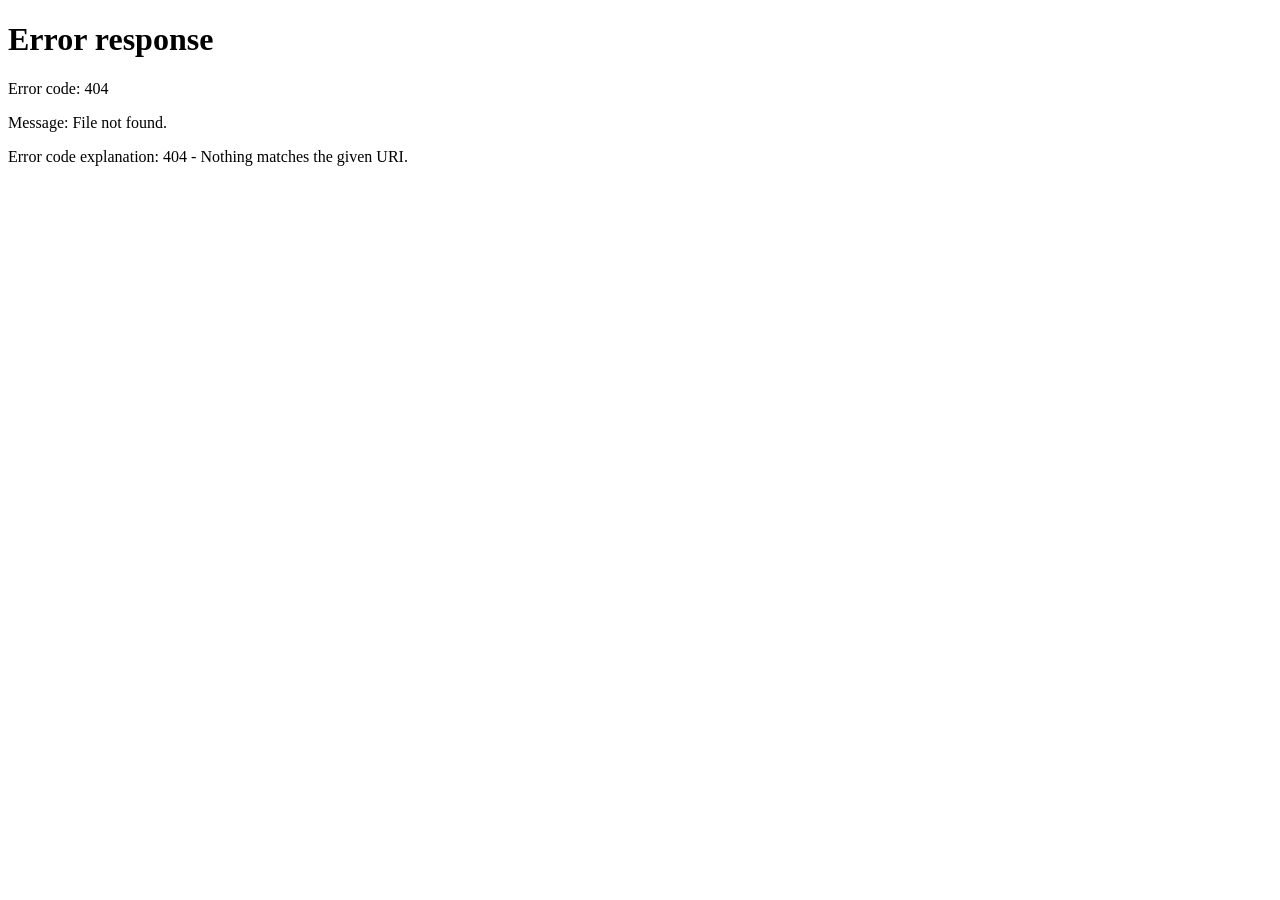
==== commit af7b2ea5: "redirect-staging pb-appm-mpc/v0 (20261117-203644)" ====
--- a/index.html
+++ b/index.html
@@ -1,1765 +1,13 @@
 <!DOCTYPE html>
-<html xmlns="http://www.w3.org/1999/xhtml" lang="fr" xml:lang="fr"><head>
-
-<meta charset="utf-8">
-<meta name="generator" content="quarto-1.10.19">
-
-<meta name="viewport" content="width=device-width, initial-scale=1.0, user-scalable=yes">
-
-<meta name="author" content="Aude Pommeret">
-<meta name="author" content="Paul Malliet">
-
-<title>Matières premières critiques et souveraineté européenne: Vers l’ouverture de mines en  – OFCE - Observatoire français des conjonctures économiques</title>
-<style>
-/* Default styles provided by pandoc.
-** See https://pandoc.org/MANUAL.html#variables-for-html for config info.
-*/
-span.smallcaps{font-variant: small-caps;}
-div.columns{display: flex; gap: 1.5em;}
-div.column{flex: auto;}
-@media screen {
-div.columns{gap: min(4vw, 1.5em);}
-div.column{overflow-x: auto;}
-}
-div.hanging-indent{margin-left: 1.5em; text-indent: -1.5em;}
-ul.task-list{list-style: none;}
-ul.task-list li input[type="checkbox"] {
-  width: 0.8em;
-  margin: 0 0.8em 0.2em -1em; /* quarto-specific, see https://github.com/quarto-dev/quarto-cli/issues/4556 */ 
-  vertical-align: middle;
-}
-/* CSS for citations */
-div.csl-bib-body { }
-div.csl-entry {
-  clear: both;
-}
-.hanging-indent div.csl-entry {
-  margin-left:2em;
-  text-indent:-2em;
-}
-div.csl-left-margin {
-  min-width:2em;
-  float:left;
-}
-div.csl-right-inline {
-  margin-left:2em;
-  padding-left:1em;
-}
-div.csl-indent {
-  margin-left: 2em;
-}</style>
-
-
-<script src="site_libs/quarto-nav/quarto-nav.js"></script>
-<script src="site_libs/quarto-nav/headroom.min.js"></script>
-<script src="site_libs/clipboard/clipboard.min.js"></script>
-<script src="site_libs/quarto-search/autocomplete.umd.js"></script>
-<script src="site_libs/quarto-search/fuse.min.js"></script>
-<script src="site_libs/quarto-search/quarto-search.js"></script>
-<meta name="quarto:offset" content="./">
-<link href="./www/fofce-wp.png" rel="icon" type="image/png">
-<script src="site_libs/cookie-consent/cookie-consent.js"></script>
-<link href="site_libs/cookie-consent/cookie-consent.css" rel="stylesheet">
-<script src="site_libs/quarto-html/quarto.js" type="module"></script>
-<script src="site_libs/quarto-html/tabsets/tabsets.js" type="module"></script>
-<script src="site_libs/quarto-html/popper.min.js"></script>
-<script src="site_libs/quarto-html/tippy.umd.min.js"></script>
-<script src="site_libs/quarto-html/anchor.min.js"></script>
-<link href="site_libs/quarto-html/tippy.css" rel="stylesheet">
-<link href="site_libs/quarto-html/quarto-syntax-highlighting-7af561f5e3242bb7ad291c7262587aec.css" rel="stylesheet" id="quarto-text-highlighting-styles">
-<script src="site_libs/bootstrap/bootstrap.min.js"></script>
-<link href="site_libs/bootstrap/bootstrap-icons.css" rel="stylesheet">
-<link href="site_libs/bootstrap/bootstrap-14bb0e54c4c853fcb28f9fb27e75555c.min.css" rel="stylesheet" append-hash="true" id="quarto-bootstrap" data-mode="light">
-<script src="site_libs/quarto-contrib/glightbox/glightbox.min.js"></script>
-<link href="site_libs/quarto-contrib/glightbox/glightbox.min.css" rel="stylesheet">
-<link href="site_libs/quarto-contrib/glightbox/lightbox.css" rel="stylesheet">
-<script id="quarto-search-options" type="application/json">{
-  "location": "navbar",
-  "copy-button": false,
-  "collapse-after": 3,
-  "panel-placement": "end",
-  "type": "overlay",
-  "limit": 50,
-  "keyboard-shortcut": [
-    "f",
-    "/",
-    "s"
-  ],
-  "show-item-context": false,
-  "language": {
-    "search-no-results-text": "Pas de résultats",
-    "search-matching-documents-text": "documents trouvés",
-    "search-copy-link-title": "Copier le lien vers la recherche",
-    "search-hide-matches-text": "Cacher les correspondances additionnelles",
-    "search-more-match-text": "correspondance de plus dans ce document",
-    "search-more-matches-text": "correspondances de plus dans ce document",
-    "search-clear-button-title": "Effacer",
-    "search-text-placeholder": "",
-    "search-detached-cancel-button-title": "Annuler",
-    "search-submit-button-title": "Envoyer",
-    "search-label": "Recherche"
-  }
-}</script>
-<script async="" src="https://www.googletagmanager.com/gtag/js?id=G-BRFB7DYR42"></script>
-
-<script type="text/plain" cookie-consent="tracking">
-
-window.dataLayer = window.dataLayer || [];
-function gtag(){dataLayer.push(arguments);}
-gtag('js', new Date());
-gtag('config', 'G-BRFB7DYR42', { 'anonymize_ip': true});
-</script>
-
-<script type="text/javascript" charset="UTF-8">
-document.addEventListener('DOMContentLoaded', function () {
-cookieconsent.run({
-  "notice_banner_type":"simple",
-  "consent_type":"implied",
-  "palette":"light",
-  "language":"en",
-  "page_load_consent_levels":["strictly-necessary","functionality","tracking","targeting"],
-  "notice_banner_reject_button_hide":false,
-  "preferences_center_close_button_hide":false,
-  "website_name":"",
-"website_privacy_policy_url":"https://www.ofce.fr/legal/cookies.html"
-  ,
-"language":"fr"
-  });
-});
-</script> 
-  
-<script async="" src="https://hypothes.is/embed.js"></script>
-<script>
-  window.document.addEventListener("DOMContentLoaded", function (_event) {
-    document.body.classList.add('hypothesis-enabled');
-  });
-</script>
-<script>
-// État actif de la navbar par préfixe d'URL : un item est actif si le premier
-// segment de son href (URLs racine, ex. /blog2024/, /prev/derniere/) coïncide
-// avec celui de la page courante. Pour un item de sous-menu, c'est l'entrée
-// parente du menu qui est surlignée. Fonctionne pour tous les sites, sans
-// texte en dur.
-document.addEventListener('DOMContentLoaded', function () {
-  var currentPath = window.location.pathname;
-
-  function firstSegment(pathname) {
-    var match = pathname.match(/^\/([^\/]+)/);
-    return match ? match[1] : '';
-  }
-
-  function isActive(link) {
-    var href = link.getAttribute('href');
-    if (!href || href === '#') return false;
-    if (link.host !== window.location.host) return false;
-    if (link.pathname === '/') {
-      return currentPath === '/' || currentPath === '/index.html';
-    }
-    return firstSegment(link.pathname) === firstSegment(currentPath) &&
-      firstSegment(currentPath) !== '';
-  }
-
-  document.querySelectorAll('.navbar-nav .nav-item').forEach(function (item) {
-    var navLink = item.querySelector('.nav-link');
-    if (!navLink) return;
-    var links = item.classList.contains('dropdown')
-      ? item.querySelectorAll('.dropdown-menu .dropdown-item')
-      : [navLink];
-    var active = Array.prototype.some.call(links, isActive);
-    if (active) navLink.classList.add('active');
-  });
-});
-</script>
-<script>
-  /* === Encadrés preview === */
-document.addEventListener('DOMContentLoaded', function () {
-  document.querySelectorAll('.callout-tip').forEach(function (el) {
-    var btnOpen = document.createElement('button');
-    btnOpen.className = 'enc-preview-btn enc-open-btn';
-    btnOpen.textContent = '▼ Lire la suite\u2026';
-    btnOpen.addEventListener('click', function () {
-      el.classList.add('enc-expanded');
-    });
-
-    var btnClose = document.createElement('button');
-    btnClose.className = 'enc-preview-btn enc-close-btn';
-    btnClose.textContent = '▲ Réduire';
-    btnClose.addEventListener('click', function () {
-      el.classList.remove('enc-expanded');
-    });
-
-    var bodyContainer = el.querySelector('.callout-body-container');
-    if (bodyContainer) {
-      bodyContainer.insertAdjacentElement('afterend', btnClose);
-      bodyContainer.insertAdjacentElement('afterend', btnOpen);
-    } else {
-      el.appendChild(btnOpen);
-      el.appendChild(btnClose);
-    }
-  });
-});
-</script>
-<meta name="quarto:status" content="draft">
-
-
-<meta name="citation_title" content="Matières premières critiques et souveraineté européenne: Vers l&amp;amp;#039;ouverture de mines en Europe ?">
-<meta name="citation_keywords" content="">
-<meta name="citation_author" content="Aude Pommeret">
-<meta name="citation_author" content="Paul Malliet">
-<meta name="citation_publication_date" content="2026-10-10">
-<meta name="citation_cover_date" content="2026-10-10">
-<meta name="citation_year" content="2026">
-<meta name="citation_online_date" content="2026-10-10">
-<meta name="citation_fulltext_html_url" content="">
-<meta name="citation_language" content="fr">
-<meta name="citation_journal_title" content="Policy Brief de l&amp;amp;#039;IFE">
-<meta name="citation_reference" content="citation_title=The role of critical minerals in clean energy transitions;,citation_author=AIE;,citation_publication_date=2022;,citation_cover_date=2022;,citation_year=2022;,citation_fulltext_html_url=https://iea.blob.core.windows.net/assets/ffd2a83b-8c30-4e9d-980a-52b6d9a86fdc/TheRoleofCriticalMineralsinCleanEnergyTransitions.pdf;,citation_technical_report_institution=International Energy Agency, World Energy Outlook Special Report;">
-<meta name="citation_reference" content="citation_title=Trade and industrial policy in supply chains: Directed technological change in rare earths;,citation_author=Laura Alfaro;,citation_author=Harald Fadinger;,citation_author=Jan Schymik;,citation_author=I Gede Sthitaprajna Virananda;,citation_publication_date=2025;,citation_cover_date=2025;,citation_year=2025;,citation_fulltext_html_url=https://www.hbs.edu/ris/Publication%20Files/25-059_388d9e19-64d3-4c6e-b55e-b4ecf70653af.pdf;,citation_technical_report_institution=Harvard Business School Working Paper 25-059;">
-<meta name="citation_reference" content="citation_title=Critical raw materials, financial amplification, and state-contingent policy in a small open economy;,citation_author=Stéphane Auray;,citation_author=Federico Pace;,citation_author=Aude Pommeret;,citation_publication_date=2026;,citation_cover_date=2026;,citation_year=2026;,citation_technical_report_institution=CREST-Ensai / Université Savoie Mont-Blanc;">
-<meta name="citation_reference" content="citation_title=A country-level study of exposure to battery price fluctuations through trade networks;,citation_author=Andrea Bastianin;,citation_author=Ilenia Gaia Romani;,citation_author=Luca Rossini;,citation_author=Marco Zoso;,citation_publication_date=2025;,citation_cover_date=2025;,citation_year=2025;,citation_fulltext_html_url=https://ceepr.mit.edu/a-country-level-study-of-exposure-to-battery-price-fluctuations-through-trade-networks/;,citation_technical_report_institution=MIT Center for Energy and Environmental Policy Research (CEEPR), Working Paper 2025-18;">
-<meta name="citation_reference" content="citation_title=Strategic recycling of critical raw materials;,citation_author=Hassan Benchekroun;,citation_author=Miao Dai;,citation_author=Francesco Ricci;,citation_publication_date=2025;,citation_cover_date=2025;,citation_year=2025;,citation_technical_report_institution=CEE-M, Université de Montpellier;">
-<meta name="citation_reference" content="citation_title=Strategic consideration and optimal timing of critical mineral’s depletion, recycling, and substitution;,citation_author=Yiwen Chen;,citation_author=Nora Paulus;,citation_author=Weihua Ruan;,citation_author=Benteng Zou;,citation_publication_date=2025;,citation_cover_date=2025;,citation_year=2025;,citation_fulltext_html_url=https://hdl.handle.net/10993/63781;,citation_technical_report_institution=University of Luxembourg, DEM Discussion Paper Series 25-04;">
-<meta name="citation_reference" content="citation_title=Mining critical minerals for the energy transition: Trade, market power and policy;,citation_author=Carolyn Fischer;,citation_author=Antonia Kurz;,citation_author=Gerard Meijden;,citation_publication_date=2025;,citation_cover_date=2025;,citation_year=2025;">
-<meta name="citation_reference" content="citation_title=Opening mines under the risk of geoeconomic fragmentation: A real option approach;,citation_author=Mouez Fodha;,citation_author=Aude Pommeret;,citation_author=Francesco Ricci;,citation_publication_date=2026;,citation_cover_date=2026;,citation_year=2026;,citation_technical_report_institution=Document de travail, ANR ScarCyclET / PC3 TAEF / LOBBIES;">
-<meta name="citation_reference" content="citation_title=Les minéraux critiques : Fiche informative;,citation_author=IGF;,citation_publication_date=2022;,citation_cover_date=2022;,citation_year=2022;,citation_fulltext_html_url=https://www.iisd.org/system/files/2023-09/critical-minerals-primer-fr.pdf;,citation_technical_report_institution=Intergovernmental Forum on Mining, Minerals, Metals and Sustainable Development (IGF) / International Institute for Sustainable Development (IISD);">
-<meta name="citation_reference" content="citation_title=Valuing sovereignty: The welfare cost of the EU critical raw material act;,citation_author=Tom Leclercq-Ollivier;,citation_author=Aude Pommeret;,citation_publication_date=2026;,citation_cover_date=2026;,citation_year=2026;">
-<meta name="citation_reference" content="citation_title=Fueling the energy transition with fossil (not quite) stranded assets;,citation_author=Aude Pommeret;,citation_author=Francesco Ricci;,citation_publication_date=2026;,citation_cover_date=2026;,citation_year=2026;,citation_technical_report_institution=Document de travail, avril 2026;">
-<meta name="citation_reference" content="citation_title=Critical raw materials for the energy transition;,citation_author=Aude Pommeret;,citation_author=Francesco Ricci;,citation_author=Katheline Schubert;,citation_publication_date=2022;,citation_cover_date=2022;,citation_year=2022;,citation_doi=10.1016/j.euroecorev.2021.103991;,citation_volume=141;,citation_journal_title=European Economic Review;">
-<meta name="citation_reference" content="citation_title=Optimal energy transition with variable and intermittent renewable electricity generation;,citation_author=Aude Pommeret;,citation_author=Katheline Schubert;,citation_publication_date=2022;,citation_cover_date=2022;,citation_year=2022;,citation_doi=10.1016/j.jedc.2021.104273;,citation_volume=134;,citation_journal_title=Journal of Economic Dynamics and Control;">
-<meta name="citation_reference" content="citation_title=Metals for a low-carbon society;,citation_author=Olivier Vidal;,citation_author=Bruno Goffé;,citation_author=Nicholas Arndt;,citation_publication_date=2013;,citation_cover_date=2013;,citation_year=2013;,citation_issue=11;,citation_doi=10.1038/ngeo1993;,citation_volume=6;,citation_journal_title=Nature Geoscience;">
-<meta name="citation_reference" content="citation_title=The geographical distribution of fossil fuels unused when limiting global warming to 2°c;,citation_author=Christophe McGlade;,citation_author=Paul Ekins;,citation_publication_date=2015;,citation_cover_date=2015;,citation_year=2015;,citation_issue=7533;,citation_doi=10.1038/nature14016;,citation_volume=517;,citation_journal_title=Nature;">
-<meta name="citation_reference" content="citation_title=Trade shocks and innovation on rare earth elements: Firm-level evidence from france;,citation_author=Joëlle Noailly;,citation_author=Ayse Nihal Yilmaz;,citation_publication_date=2025;,citation_cover_date=2025;,citation_year=2025;">
-<meta name="citation_reference" content="citation_title=The geography of mining and its environmental impact in europe;,citation_author=Andrea Bastianin;,citation_author=Chiara F. Del Bo;,citation_author=Ahmad Luqman Shamsudin;,citation_publication_date=2025;,citation_cover_date=2025;,citation_year=2025;,citation_fulltext_html_url=https://services.bepress.com/feem/paper1466/;,citation_technical_report_institution=Fondazione Eni Enrico Mattei (FEEM) Working Paper 1466;">
-<meta name="citation_reference" content="citation_title=The future of european competitiveness;,citation_author=Mario Draghi;,citation_publication_date=2024;,citation_cover_date=2024;,citation_year=2024;,citation_fulltext_html_url=https://commission.europa.eu/topics/competitiveness/draghi-report_en;,citation_technical_report_institution=European Commission;">
-<meta name="citation_reference" content="citation_title=Geoeconomic fragmentation and commodity markets;,citation_author=Jorge A. Alvarez;,citation_author=Mehdi Benatiya Andaloussi;,citation_author=Chiara Maggi;,citation_author=Alexandre Sollaci;,citation_author=Martin Stuermer;,citation_author=Petia Topalova;,citation_publication_date=2026;,citation_cover_date=2026;,citation_year=2026;,citation_volume=164;,citation_journal_title=Journal of International Money and Finance;">
-<meta name="citation_reference" content="citation_title=Study on the EU’s list of critical raw materials (2020): Final report;,citation_author=Commission européenne;,citation_publication_date=2020;,citation_cover_date=2020;,citation_year=2020;,citation_doi=10.2873/11619;,citation_technical_report_institution=Direction générale du marché intérieur, de l’industrie, de l’entrepreneuriat et des PME (DG GROW), Office des publications de l’Union européenne;">
-<meta name="citation_reference" content="citation_title=Energy transition minerals and their intersection with land-connected peoples;,citation_author=John R. Owen;,citation_author=Éléonore Lèbre;,citation_author=Deanna Kemp;,citation_publication_date=2023;,citation_cover_date=2023;,citation_year=2023;,citation_doi=10.1038/s41893-022-00994-6;,citation_volume=6;,citation_journal_title=Nature Sustainability;">
-<meta name="citation_reference" content="citation_title=Sovereignty: An Introduction and Brief History;,citation_author=Daniel Philpott;,citation_publication_date=1995;,citation_cover_date=1995;,citation_year=1995;,citation_fulltext_html_url=https://www.jstor.org/stable/24357595;,citation_issue=2;,citation_issn=0022-197X;,citation_volume=48;,citation_journal_title=Journal of International Affairs;,citation_publisher=Temporary Publisher;">
-<meta name="citation_reference" content="citation_title=Support to implementation of 2024/1252 critical raw materials act article 26: National measures on circularity;,citation_abstract=This JRC Science for Policy report provides scientific evidence for establishing the list of products, components and waste streams, rich in critical raw materials and with significant recovery potential, that Member States need to at least consider when establishing their national programmes containing circularity measures. Article 26 of the Critical Raw Material Act (Regulation (EU) 2024/1252) requires the establishment of a framework for ensuring a secure and sustainable supply of critical raw materials for the EU. Additionally, Article 26 (7) on National measures on circularity of which the Commission shall adopt implementing acts listing products, components, and waste streams deemed to have significant critical raw material recovery potential. This list will support actions to i) promote waste prevention and the re-use/repair of critical raw material-rich items, and ii) improve collection, sorting, and processing of critical raw material -containing waste, including metal scraps, for efficient recycling. In developing the list, the Commission will consider Article 26 (7) sub-paragraphs a to e, such as, (a) the total recoverable critical raw material, (b) existing Union law coverage, (c) regulatory gaps, (d) challenges in collection and treatment, and (e) current systems for collection and treatment. The list of products, components and waste streams contains in particular: batteries, electrical and electronic equipment, wind turbines and related infrastructure, motor vehicles, light means of transport, energy infrastructure and telecommunication infrastructure, industrial pumps, industrial catalysts, digestate and compost from separately collected biowaste, slag, sludges and ashes, and construction and demolition waste (particularly focusing on aluminium and copper alloys and cables in buildings). This work also demonstrates that there is significant potential for improvement in recovery processes for strategic and critical raw materials for the analysed waste streams, such as for example Rare Earth Elements (REEs) in permanent magnets of wind turbines or aluminium parts in motor vehicles. The work provides also opportunities for implementing provisions at EU and Members States levels through national programmes due to the identified gaps in current waste management and recovery processes for critical raw materials. This work highlights the importance of implementing circular economy strategies across EU Member States. This report represents also a valuable source of knowledge for implementing measures using existing and upcoming legislative documents, such as the Battery Regulation and the End-of-Life Vehicles Regulation Proposal, as well as Waste Electrical and Electronic Equipment Directive, that is under review.;,citation_author=C. Lodato;,citation_author=C. P. Baldé;,citation_author=S. Bobba;,citation_author=C. Böcher;,citation_author=S. Bottausci;,citation_author=J. Cristóbal-García;,citation_author=S. Cunha;,citation_author=D. Das;,citation_author=U. Eynard;,citation_author=V. Forti;,citation_author=S. Henriksson;,citation_author=G. Iattoni;,citation_author=K. Kippert;,citation_author=M. Ljunggren;,citation_author=F. Maisel;,citation_author=J. Mogollón;,citation_author=D. Monfort-Climent;,citation_author=V. Orza;,citation_author=A. Philippe;,citation_author=V. S. Rotter;,citation_author=M. Schubert;,citation_author=N. Tazi;,citation_author=M. Tippner;,citation_author=L. Van Den Abeele;,citation_author=J. Van Stee;,citation_author=T. Yamamoto;,citation_author=F. Mathieux;,citation_publication_date=2026;,citation_cover_date=2026;,citation_year=2026;,citation_doi=10.2760/7816415 ;,citation_isbn=978-92-68-39088-7 ;,citation_issn=1831-9424 ;,citation_technical_report_institution=Publications Office of the European Union;,citation_technical_report_number=KJ-01-26-165-EN-N;">
-<meta name="citation_reference" content="citation_title=Global critical minerals outlook 2026;,citation_author=AIE;,citation_publication_date=2026;,citation_cover_date=2026;,citation_year=2026;,citation_fulltext_html_url=https://www.iea.org/reports/global-critical-minerals-outlook-2026;,citation_technical_report_institution=International Energy Agency;">
-<meta name="citation_reference" content="citation_title=Fast track to failure? Energy transition minerals and the future of consultation and consent;,citation_author=John R. Owen;,citation_author=Deanna Kemp;,citation_author=Jill Harris;,citation_author=Alex M. Lechner;,citation_author=Éléonore Lèbre;,citation_publication_date=2022;,citation_cover_date=2022;,citation_year=2022;,citation_doi=10.1016/j.erss.2022.102665;,citation_volume=89;,citation_journal_title=Energy Research &amp;amp;amp; Social Science;,citation_publisher=Elsevier;">
-<meta name="citation_reference" content="citation_title=Les minerais dans la transition énergétique;,citation_author=Alban Aubert;,citation_author=Sary Zoghely;,citation_author=Xavier Le Guennec;,citation_publication_date=2024-10;,citation_cover_date=2024-10;,citation_year=2024;,citation_fulltext_html_url=https://www.tresor.economie.gouv.fr/Articles/2024/10/24/les-minerais-dans-la-transition-energetique;,citation_issn=1777-8050;,citation_technical_report_institution=Direction générale du Trésor;,citation_technical_report_number=351;">
+<html lang="fr">
+<head>
+  <meta charset="utf-8">
+  <meta http-equiv="refresh" content="0; url=v0/">
+  <link rel="canonical" href="https://staging.ofce.fr/pb-appm-mpc/v0/">
+  <title>PB pb-appm-mpc — redirection</title>
 </head>
-
-<body class="floating nav-fixed slimcontent quarto-light">
-
-<div id="quarto-search-results"></div>
-  <header id="quarto-header" class="headroom fixed-top"><div id="quarto-draft-alert" class="alert alert-warning"><i class="bi bi-pencil-square"></i>Préliminaire</div>
-    <nav class="navbar navbar-expand-lg " data-bs-theme="dark">
-      <div class="navbar-container container-fluid">
-      <div class="navbar-brand-container mx-auto">
-    <a href="https://www.ofce.fr/" class="navbar-brand navbar-brand-logo">
-    <img src="./www/ifeofce.png" alt="logo de l'IFE|OFCE" class="navbar-logo light-content">
-    <img src="./www/ifeofce.png" alt="logo de l'IFE|OFCE" class="navbar-logo dark-content">
-    </a>
-  </div>
-            <div id="quarto-search" class="" title="Recherche"></div>
-          <button class="navbar-toggler" type="button" data-bs-toggle="collapse" data-bs-target="#navbarCollapse" aria-controls="navbarCollapse" role="menu" aria-expanded="false" aria-label="Basculer la navigation" onclick="if (window.quartoToggleHeadroom) { window.quartoToggleHeadroom(); }">
-  <span class="navbar-toggler-icon"></span>
-</button>
-          <div class="collapse navbar-collapse" id="navbarCollapse">
-            <ul class="navbar-nav navbar-nav-scroll me-auto">
-  <li class="nav-item dropdown ">
-    <a class="nav-link dropdown-toggle" href="#" id="nav-menu-lofce" role="link" data-bs-toggle="dropdown" aria-expanded="false">
- <span class="menu-text">L’OFCE</span>
-    </a>
-    <ul class="dropdown-menu" aria-labelledby="nav-menu-lofce">    
-        <li>
-    <a class="dropdown-item" href="https://www.ofce.fr/ofce/ofce.html">
- <span class="dropdown-text">À propos</span></a>
-  </li>  
-        <li>
-    <a class="dropdown-item" href="https://www.ofce.fr/ofce/rapports.html">
- <span class="dropdown-text">Rapport d’activité</span></a>
-  </li>  
-        <li>
-    <a class="dropdown-item" href="https://www.ofce.fr/ofce/reseaux.html">
- <span class="dropdown-text">Réseaux de recherche</span></a>
-  </li>  
-        <li>
-    <a class="dropdown-item" href="https://www.ofce.fr/ofce/recrute.html">
- <span class="dropdown-text">Nous rejoindre</span></a>
-  </li>  
-        <li>
-    <a class="dropdown-item" href="https://www.ofce.fr/ofce/contact.html">
- <span class="dropdown-text">Contact</span></a>
-  </li>  
-        <li>
-    <a class="dropdown-item" href="https://www.ofce.fr/legal/mentions_legales.html">
- <span class="dropdown-text">Mentions légales</span></a>
-  </li>  
-        <li>
-    <a class="dropdown-item" href="https://www.ofce.fr/legal/conditions_generales.html">
- <span class="dropdown-text">Conditions générales</span></a>
-  </li>  
-        <li>
-    <a class="dropdown-item" href="https://www.ofce.fr/legal/cookies.html">
- <span class="dropdown-text">Politique des cookies</span></a>
-  </li>  
-    </ul>
-  </li>
-  <li class="nav-item">
-    <a class="nav-link" href="https://www.ofce.fr/blog2024/"> 
-<span class="menu-text">Blog</span></a>
-  </li>  
-  <li class="nav-item dropdown ">
-    <a class="nav-link dropdown-toggle" href="#" id="nav-menu-publications" role="link" data-bs-toggle="dropdown" aria-expanded="false">
- <span class="menu-text">Publications</span>
-    </a>
-    <ul class="dropdown-menu" aria-labelledby="nav-menu-publications">    
-        <li>
-    <a class="dropdown-item" href="https://www.ofce.fr/publications/policy.html">
- <span class="dropdown-text">Policy Briefs</span></a>
-  </li>  
-        <li>
-    <a class="dropdown-item" href="https://www.ofce.fr/publications/working_papers.html">
- <span class="dropdown-text">Documents de travail</span></a>
-  </li>  
-        <li>
-    <a class="dropdown-item" href="https://www.ofce.fr/publications/rapports.html">
- <span class="dropdown-text">Etudes &amp; Rapports</span></a>
-  </li>  
-        <li>
-    <a class="dropdown-item" href="https://www.ofce.fr/publications/revue.html">
- <span class="dropdown-text">Revue de l’OFCE</span></a>
-  </li>  
-    </ul>
-  </li>
-  <li class="nav-item dropdown ">
-    <a class="nav-link dropdown-toggle" href="#" id="nav-menu-prévisions" role="link" data-bs-toggle="dropdown" aria-expanded="false">
- <span class="menu-text">Prévisions</span>
-    </a>
-    <ul class="dropdown-menu" aria-labelledby="nav-menu-prévisions">    
-        <li>
-    <a class="dropdown-item" href="https://www.ofce.fr/prev/derniere/">
- <span class="dropdown-text">Prévision France &amp; Monde</span></a>
-  </li>  
-        <li>
-    <a class="dropdown-item" href="https://www.ofce.fr/nowcast/">
- <span class="dropdown-text">Nowcast</span></a>
-  </li>  
-        <li>
-    <a class="dropdown-item" href="https://www.ofce.fr/indic_prev/prevision.html">
- <span class="dropdown-text">Anciennes prévisions</span></a>
-  </li>  
-    </ul>
-  </li>
-  <li class="nav-item dropdown ">
-    <a class="nav-link dropdown-toggle" href="#" id="nav-menu-outils--ressources" role="link" data-bs-toggle="dropdown" aria-expanded="false">
- <span class="menu-text">Outils &amp; Ressources</span>
-    </a>
-    <ul class="dropdown-menu" aria-labelledby="nav-menu-outils--ressources">    
-        <li>
-    <a class="dropdown-item" href="https://ofce.shinyapps.io/debtwatchr/">
- <span class="dropdown-text">DEBTWATCH</span></a>
-  </li>  
-        <li>
-    <a class="dropdown-item" href="https://www.ofce.fr/recherche/threeme.html">
- <span class="dropdown-text">Modèle ThreeME</span></a>
-  </li>  
-        <li>
-    <a class="dropdown-item" href="https://www.ofce.fr/recherche/evamodi.html">
- <span class="dropdown-text">Modèle Evamodi</span></a>
-  </li>  
-    </ul>
-  </li>
-</ul>
-          </div> <!-- /navcollapse -->
-            <div class="quarto-navbar-tools tools-wide">
-    <a href="./#" title="" class="quarto-navigation-tool px-1" aria-label=""><i class="bi bi-envelope"></i></a>
-    <a href="https://bsky.app/profile/ofce.bsky.social" title="" class="quarto-navigation-tool px-1" aria-label=""><i class="bi bi-bluesky"></i></a>
-    <a href="https://www.linkedin.com/company/ofce/posts/" title="" class="quarto-navigation-tool px-1" aria-label=""><i class="bi bi-linkedin"></i></a>
-    <a href="https://www.facebook.com/ofcesciencespo/" title="" class="quarto-navigation-tool px-1" aria-label=""><i class="bi bi-facebook"></i></a>
-</div>
-      </div> <!-- /container-fluid -->
-    </nav>
-</header>
-<!-- content -->
-<div id="quarto-content" class="quarto-container page-columns page-rows-contents page-layout-article page-navbar">
-<!-- sidebar -->
-  <nav id="quarto-sidebar" class="sidebar collapse collapse-horizontal quarto-sidebar-collapse-item sidebar-navigation floating overflow-auto">
-    <nav id="TOC" role="doc-toc" class="toc-active">
-  <a href="index.html">
-  
-          <span class="badge-draft">PB Préliminaire (v0)</span>
-      
-  </a>
-    <h2 id="toc-title">Sur cette page</h2>
-    <ul>
-    <li><a href="#la-transition-énergétique-déplace-la-rareté" id="toc-la-transition-énergétique-déplace-la-rareté" class="nav-link active" data-scroll-target="#la-transition-énergétique-déplace-la-rareté"><span class="header-section-number">1</span> La transition énergétique déplace la rareté</a></li>
-    <li><a href="#politique-climatique-sous-contrainte-de-rareté-des-minerais" id="toc-politique-climatique-sous-contrainte-de-rareté-des-minerais" class="nav-link" data-scroll-target="#politique-climatique-sous-contrainte-de-rareté-des-minerais"><span class="header-section-number">2</span> Politique climatique sous contrainte de rareté des minerais</a>
-    <ul class="collapse">
-    <li><a href="#le-cadre-de-base-deux-contraintes-simultanées" id="toc-le-cadre-de-base-deux-contraintes-simultanées" class="nav-link" data-scroll-target="#le-cadre-de-base-deux-contraintes-simultanées"><span class="header-section-number">2.1</span> Le cadre de <span style="white-space:nowrap">base :</span> deux contraintes simultanées</a></li>
-    <li><a href="#une-politique-climatique-contrainte" id="toc-une-politique-climatique-contrainte" class="nav-link" data-scroll-target="#une-politique-climatique-contrainte"><span class="header-section-number">2.2</span> Une politique climatique contrainte</a></li>
-    <li><a href="#le-rôle-central-du-recyclage" id="toc-le-rôle-central-du-recyclage" class="nav-link" data-scroll-target="#le-rôle-central-du-recyclage"><span class="header-section-number">2.3</span> Le rôle central du recyclage</a></li>
-    <li><a href="#reconvertir-les-infrastructures-fossiles-des-actifs-échoués-aux-matériaux-de-la-transition" id="toc-reconvertir-les-infrastructures-fossiles-des-actifs-échoués-aux-matériaux-de-la-transition" class="nav-link" data-scroll-target="#reconvertir-les-infrastructures-fossiles-des-actifs-échoués-aux-matériaux-de-la-transition"><span class="header-section-number">2.4</span> Reconvertir les infrastructures <span style="white-space:nowrap">fossiles :</span> des actifs échoués aux matériaux de la transition</a></li>
-    </ul></li>
-    <li><a href="#une-forte-dépendance-aux-importations" id="toc-une-forte-dépendance-aux-importations" class="nav-link" data-scroll-target="#une-forte-dépendance-aux-importations"><span class="header-section-number">3</span> Une forte dépendance aux importations</a>
-    <ul class="collapse">
-    <li><a href="#la-réponse-politique-européenne-du-leadership-industriel-à-lautonomie-stratégique" id="toc-la-réponse-politique-européenne-du-leadership-industriel-à-lautonomie-stratégique" class="nav-link" data-scroll-target="#la-réponse-politique-européenne-du-leadership-industriel-à-lautonomie-stratégique"><span class="header-section-number">3.1</span> La réponse politique <span style="white-space:nowrap">européenne :</span> du leadership industriel à l’autonomie stratégique</a></li>
-    <li><a href="#valoriser-la-souveraineté-le-coût-du-crm-act" id="toc-valoriser-la-souveraineté-le-coût-du-crm-act" class="nav-link" data-scroll-target="#valoriser-la-souveraineté-le-coût-du-crm-act"><span class="header-section-number">3.2</span> Valoriser la <span style="white-space:nowrap">souveraineté :</span> le coût du CRM Act</a></li>
-    </ul></li>
-    <li><a href="#ouvrir-des-mines-une-décision-sous-incertitude-géopolitique" id="toc-ouvrir-des-mines-une-décision-sous-incertitude-géopolitique" class="nav-link" data-scroll-target="#ouvrir-des-mines-une-décision-sous-incertitude-géopolitique"><span class="header-section-number">4</span> Ouvrir des <span style="white-space:nowrap">mines :</span> une décision sous incertitude géopolitique</a>
-    <ul class="collapse">
-    <li><a href="#options-réelles-et-choc-géopolitique" id="toc-options-réelles-et-choc-géopolitique" class="nav-link" data-scroll-target="#options-réelles-et-choc-géopolitique"><span class="header-section-number">4.1</span> Options réelles et choc géopolitique</a></li>
-    <li><a href="#trois-mécanismes-par-lesquels-le-recyclage-affecte-les-décisions-minières" id="toc-trois-mécanismes-par-lesquels-le-recyclage-affecte-les-décisions-minières" class="nav-link" data-scroll-target="#trois-mécanismes-par-lesquels-le-recyclage-affecte-les-décisions-minières"><span class="header-section-number">4.2</span> Trois mécanismes par lesquels le recyclage affecte les décisions minières</a></li>
-    </ul></li>
-    <li><a href="#conséquences-macroéconomiques-des-mpc-et-politique-publique" id="toc-conséquences-macroéconomiques-des-mpc-et-politique-publique" class="nav-link" data-scroll-target="#conséquences-macroéconomiques-des-mpc-et-politique-publique"><span class="header-section-number">5</span> Conséquences macroéconomiques des MPC et politique publique</a>
-    <ul class="collapse">
-    <li><a href="#externalités-et-chocs-sur-le-prix-mondial-des-mpc" id="toc-externalités-et-chocs-sur-le-prix-mondial-des-mpc" class="nav-link" data-scroll-target="#externalités-et-chocs-sur-le-prix-mondial-des-mpc"><span class="header-section-number">5.1</span> Externalités et chocs sur le prix mondial des MPC</a></li>
-    <li><a href="#taxe-pigouvienne-et-redevance-de-rareté" id="toc-taxe-pigouvienne-et-redevance-de-rareté" class="nav-link" data-scroll-target="#taxe-pigouvienne-et-redevance-de-rareté"><span class="header-section-number">5.2</span> Taxe pigouvienne et redevance de rareté</a></li>
-    <li><a href="#quelles-autres-politiques-publiques-pour-les-mpc" id="toc-quelles-autres-politiques-publiques-pour-les-mpc" class="nav-link" data-scroll-target="#quelles-autres-politiques-publiques-pour-les-mpc"><span class="header-section-number">5.3</span> Quelles autres politiques publiques pour les <span style="white-space:nowrap">MPC ?</span></a>
-    <ul class="collapse">
-    <li><a href="#réglementation-macroprudentielle-sectorielle" id="toc-réglementation-macroprudentielle-sectorielle" class="nav-link" data-scroll-target="#réglementation-macroprudentielle-sectorielle"><span class="header-section-number">5.3.1</span> Réglementation macroprudentielle sectorielle</a></li>
-    <li><a href="#prix-plancher-et-réserve-stratégique" id="toc-prix-plancher-et-réserve-stratégique" class="nav-link" data-scroll-target="#prix-plancher-et-réserve-stratégique"><span class="header-section-number">5.3.2</span> Prix plancher et réserve stratégique</a></li>
-    <li><a href="#laccélération-des-permis-un-levier-sous-estimé" id="toc-laccélération-des-permis-un-levier-sous-estimé" class="nav-link" data-scroll-target="#laccélération-des-permis-un-levier-sous-estimé"><span class="header-section-number">5.3.3</span> L’accélération des <span style="white-space:nowrap">permis :</span> un levier sous-estimé</a></li>
-    </ul></li>
-    </ul></li>
-    <li><a href="#conclusion-sécuriser-les-mpc-une-question-de-stratégie" id="toc-conclusion-sécuriser-les-mpc-une-question-de-stratégie" class="nav-link" data-scroll-target="#conclusion-sécuriser-les-mpc-une-question-de-stratégie"><span class="header-section-number">6</span> <span style="white-space:nowrap">Conclusion :</span> sécuriser les MPC, une question de stratégie</a>
-    <ul class="collapse">
-    <li><a href="#références" id="toc-références" class="nav-link" data-scroll-target="#références">Références</a></li>
-    </ul></li>
-    </ul>
-<div class="quarto-alternate-formats"><h2>Autres formats</h2><ul><li><a href="ife-draft-pb-appm-mpc-v0.pdf"><i class="bi bi-file-pdf"></i>ife-draft-pb-appm-mpc-v0.pdf (pb)</a></li></ul></div><div class="quarto-other-links"><h2>Autres liens</h2><ul><li><a href="annexes.html"><i class="bi bi-file-bar-graph"></i>Annexes</a></li><li><a href="news.html"><i class="bi bi-newspaper"></i>Historique des changements</a></li></ul></div></nav>
-</nav>
-<div id="quarto-sidebar-glass" class="quarto-sidebar-collapse-item" data-bs-toggle="collapse" data-bs-target=".quarto-sidebar-collapse-item"></div>
-<!-- margin-sidebar -->
-    <div id="quarto-margin-sidebar" class="sidebar margin-sidebar zindex-bottom">
-    </div>
-<!-- main -->
-<main class="content page-columns page-full" id="quarto-document-content">
-
-<header id="title-block-header" class="quarto-title-block default">
-  <div class="quarto-title">
-        <h1 class="title">Matières premières critiques et souveraineté européenne: Vers l’ouverture de mines en <span style="white-space:nowrap">Europe ?</span></h1>
-        
-      </div>
-
-    
-  
-  <div>
-    <div class="quarto-title-meta-contents">
-          <span class="badge-draft" id="ofce-badge-draft">Version préliminaire (v0)·ne pas citer·ne pas diffuser</span>
-        </div>
-  </div>
-  <script>
-  (function () {
-    fetch("push-count.json")
-      .then(function (r) { return r.ok ? r.json() : Promise.reject(); })
-      .then(function (data) {
-        var el = document.getElementById("ofce-badge-draft");
-        if (el && data && data.count != null) {
-          el.innerHTML += "<br>&#8634; d\u00e9ploiement n\u00b0" + data.count;
-        }
-      })
-      .catch(function () { /* push-count.json absent (ex. production) — ignoré */ });
-  })();
-  </script>
-
-            <summary class="quarto-title-meta-heading"><b>Auteurs&amp;résumé</b></summary>
-              <div class="quarto-title-meta-author">
-        <div class="quarto-title-meta-heading">Par</div>
-        <div class="quarto-title-meta-heading">Affiliation</div>
-
-              <div class="quarto-title-meta-contents">
-          <span class="author">Aude Pommeret <a href="mailto:aude.pommeret@sciencespo.fr" class="quarto-title-author-email"><i class="bi bi-envelope"></i></a> </span>
-        </div>
-
-              <div class="quarto-title-meta-contents">
-                  <p class="affiliation">
-                      <a href="http://www.ofce.fr">
-                      IFE-OFCE
-                      </a>
-                    </p>
-                </div>
-                    <div class="quarto-title-meta-contents">
-          <span class="author">Paul Malliet <a href="mailto:paul.malliet@sciencespo.fr" class="quarto-title-author-email"><i class="bi bi-envelope"></i></a> </span>
-        </div>
-
-              <div class="quarto-title-meta-contents">
-                  <p class="affiliation">
-                      <a href="http://www.ofce.fr">
-                      IFE-OFCE
-                      </a>
-                    </p>
-                </div>
-                  </div>
-      
-            
-      <div class="quarto-title-meta">
-              <div>
-          <div class="quarto-title-meta-heading">Publié le</div>
-          <div class="quarto-title-meta-contents">
-            <p class="date">10 octobre 2026</p>
-          </div>
-        </div>
-        
-              <div>
-          <div class="quarto-title-meta-heading">Modifié le</div>
-          <div class="quarto-title-meta-contents">
-            <p class="date-modified">17 novembre 2026</p>
-          </div>
-        </div>
-        
-        
-              <div>
-          <div class="quarto-title-meta-heading">Status</div>
-          <div class="quarto-title-meta-contents">
-            <p class="date">draft</p>
-            </div>
-        </div>
-        
-        
-            </div>
-
-      
-      
-</header>
-
-
-<div class="callout callout-style-default callout-note no-icon callout-titled" title="Résumé">
-<div class="callout-header d-flex align-content-center">
-<div class="callout-icon-container">
-<i class="callout-icon no-icon"></i>
-</div>
-<div class="callout-title-container flex-fill">
-<span class="screen-reader-only">Note</span>Résumé
-</div>
-</div>
-<div class="callout-body-container callout-body">
-<p>La transition énergétique déplace la rareté des combustibles fossiles vers les minéraux critiques. L’Europe importe massivement ces <span style="white-space:nowrap">matériaux —</span> lithium, cobalt, terres rares, graphite, <span style="white-space:nowrap">gallium —</span> dont la demande va exploser d’ici 2050. Face au risque d’augmentation des prix qui risque d’en résulter, l’UE a adopté le Critical Raw Material (CRM ) Act (2024) pour développer une production domestique. Depuis, les risques géopolitiques ont complété le problème existant à moyen-long terme du côté de la demande par un problème de court terme du côté de l’offre, rendant encore plus fort le risque de déséquilibre. On aboutit à une situation dans laquelle l’ouverture de mines est envisagée, ce qui est inédit en Europe ces dernières décennies.</p>
-<p>La recherche en économie sur le sujet se fonde sur l’économie des ressources naturelles et l’étend pour prendre en compte les spécificités des matières premières critiques (MPC). Elle analyse les mécanismes en jeu et identifie les instruments de politique publique adaptés, alors qu’un fort lobbying de l’industrie utilisatrice des MPC pousse les pays européens vers des politiques publiques potentiellement peu étayées. Elle met en évidence l’importance de prendre en compte la rareté des MPC dans la planification climatique, et étudie le recyclage comme l’ouverture de nouvelles mines. Elle s’intéresse aussi à la valeur de la souveraineté en matière de MPC et aux conséquences de court terme, pour l’économie en son entier, du risque géopolitique qui pèse sur les MPC. Plusieurs leviers de politique publique peuvent en être déduits, portant sur les délais d’autorisation d’ouverture des mines, la prise en compte des standards environnementaux ou l’instauration de prix planchers adossés à une réserve stratégique.</p>
-</div>
-</div>
-<section id="la-transition-énergétique-déplace-la-rareté" class="level1 page-columns page-full" data-number="1">
-<h1 data-number="1"><span class="header-section-number">1</span> La transition énergétique déplace la rareté</h1>
-<p>Produire de l’électricité sans émettre de CO₂ se heurte à trois obstacles <span style="white-space:nowrap">majeurs :</span> l’intermittence des énergies renouvelables, l’acceptabilité sociale des politiques climatiques, et la dépendance aux matières premières critiques (MPC). Ce troisième défi, longtemps sous-estimé, retient désormais l’attention des économistes et des décideurs publics.</p>
-<p>Le fait de prendre en compte les MPC dans la transition énergétique introduit une contrainte supplémentaire d’épuisement, venant s’ajouter à celle du budget carbone. D’une certaine manière, la question de la rareté s’est déplacée au fil du temps dans la littérature en économie de l’environnement. Cette problématique est apparue pour la première fois dans les années 1970 avec les combustibles fossiles épuisables, qui limitaient la croissance. Elle a ensuite été suivie, dans les années 2000 et 2010, par la question du changement climatique, modélisée sous la forme d’un budget <span style="white-space:nowrap">carbone —</span> donc d’une épuisabilité de ce <span style="white-space:nowrap">budget —</span> qui impose une contrainte plus forte à l’économie que l’épuisement des combustibles fossiles, dans la mesure où brûler l’ensemble des combustibles fossiles disponibles rendrait impossible le respect du budget carbone <span class="citation" data-cites="McGladeEkins2015">(voir <a href="#ref-McGladeEkins2015" role="doc-biblioref">McGlade et Ekins, 2015</a>)</span>. La contrainte liée aux combustibles fossiles est ainsi devenue, dans une certaine mesure, obsolète, et celle portant sur les émissions de carbone pourrait ne pas empêcher la croissance grâce au développement des énergies renouvelables. Cependant, depuis le début des années 2020, nous sommes désormais confrontés à un nouveau problème de ressources épuisables, lié aux MPC, qui limite le développement des infrastructures liées aux énergies renouvelables et, par conséquent, la croissance. Finalement, avec les renouvelables, la transition énergétique déplace simplement la rareté liée à l’existence d’un budget carbone vers la rareté minérale.</p>
-<p>La liste des MPC a été actualisée dans le <a href="https://single-market-economy.ec.europa.eu/sectors/raw-materials/areas-specific-interest/critical-raw-materials/critical-raw-materials-act_en">Critical Raw Materials (CRM) Act</a><a href="#fn1" class="footnote-ref" id="fnref1" role="doc-noteref"><sup>1</sup></a> de l’UE en 2024 et dans cette liste, les matières premières stratégiques<a href="#fn2" class="footnote-ref" id="fnref2" role="doc-noteref"><sup>2</sup></a>, c’est-à-dire celles qui sont essentielles aux technologies stratégiques utilisées dans les domaines des applications vertes, numériques, de la défense et de l’aérospatiale ont été précisées. Il s’agit notamment des intrants irremplaçables pour les batteries de véhicules électriques, les éoliennes, les panneaux solaires, les aimants permanents des moteurs et les semi-conducteurs (voir <a href="#fig-mineraux-enr" class="quarto-xref">graphique&nbsp;1</a>).</p>
-<div class="no-row-height column-margin column-container"><div id="fn1"><p><sup>1</sup>&nbsp;Voir la liste mise à jour dans le CRM Act de l’UE <a href="https://eur-lex.europa.eu/legal-content/EN/TXT/?uri=OJ:L_202401252">ici</a>, Annexe II.</p></div><div id="fn2"><p><sup>2</sup>&nbsp;Voir <a href="https://eur-lex.europa.eu/legal-content/EN/TXT/?uri=OJ:L_202401252">ici</a>, Annexe I.</p></div><div id="fn3"><p><sup>3</sup>&nbsp;Voir l’<a href="https://publications.jrc.ec.europa.eu/repository/handle/JRC142643">étude prospective</a> du <span class="citation" data-cites="JRC142643">Lodato <em>et al.</em> (<a href="#ref-JRC142643" role="doc-biblioref">2026</a>)</span> associée au CRM Act.</p></div></div><p>La demande européenne en terres rares devrait être multipliée par six entre 2023 et 2030 et par sept entre 2023 et 2050. Celle en lithium devrait être multipliée par douze à l’horizon 2030 et par vingt et un en 2050<a href="#fn3" class="footnote-ref" id="fnref3" role="doc-noteref"><sup>3</sup></a>. Il est aussi prévu que la demande mondiale augmente beaucoup (voir <a href="#fig-demande-iea" class="quarto-xref">graphique&nbsp;2</a>). Ces ordres de grandeur illustrent l’ampleur d’un choc de demande sans précédent.</p>
-<div id="fig-mineraux-enr" class="quarto-float quarto-figure quarto-figure-center anchored">
-<figure class="quarto-float quarto-float-fig figure">
-<figcaption class="quarto-float-caption-top quarto-float-caption quarto-float-fig" id="fig-mineraux-enr-caption-0ceaefa1-69ba-4598-a22c-09a6ac19f8ca">
-<strong>Graphique</strong>&nbsp;1<strong>.</strong> Minéraux et métaux utiles pour les énergies renouvelables
-</figcaption>
-<div aria-describedby="fig-mineraux-enr-caption-0ceaefa1-69ba-4598-a22c-09a6ac19f8ca">
-<p><a href="images/fig1_mineraux_energies_renouvelables.png" class="lightbox" data-gallery="quarto-lightbox-gallery-1" title="Graphique&nbsp;1. Minéraux et métaux utiles pour les énergies renouvelables"><img src="images/fig1_mineraux_energies_renouvelables.png" class="img-fluid figure-img"></a></p>
-<p><em><span style="white-space:nowrap">Source :</span></em> <span class="citation" data-cites="IGF2022">IGF (<a href="#ref-IGF2022" role="doc-biblioref">2022</a>)</span>.</p>
-</div>
-</figure>
-</div>
-<p>Au-delà de la demande tirée par la transition énergétique, il existe aussi une préoccupation de sécurité nationale concernant le rôle prospectif des MPC pour les industries du numérique et de la défense.</p>
-<div class="cell">
-<div class="cell-output-display">
-<div id="fig-demande-iea" class="quarto-float quarto-figure quarto-figure-center anchored">
-<figure class="quarto-float quarto-float-fig figure">
-<figcaption class="quarto-float-caption-top quarto-float-caption quarto-float-fig" id="fig-demande-iea-caption-0ceaefa1-69ba-4598-a22c-09a6ac19f8ca">
-<strong>Graphique</strong>&nbsp;2<strong>.</strong> scénarios de demande mondiale de minerais critiques de l’AIE, 2025-2040
-</figcaption>
-<div aria-describedby="fig-demande-iea-caption-0ceaefa1-69ba-4598-a22c-09a6ac19f8ca">
-<a href="index_files/figure-html/fig-demande-iea-1.svg" class="lightbox" data-gallery="quarto-lightbox-gallery-2" title="Graphique&nbsp;2. scénarios de demande mondiale de minerais critiques de l’AIE, 2025-2040"><img src="index_files/figure-html/fig-demande-iea-1.svg" class="img-fluid figure-img"></a>
-</div>
-</figure>
-</div>
-</div>
-</div>
-<!-- *Source :* @AIE2026. *Note :* barres = scénario STEPS[^4], pourcentages = part des technologies énergétiques dans la demande ; points = scénarios CPS et HDS ; multiplicateurs = croissance de la demande entre 2024 et 2040 (STEPS). Cuivre raffiné ; terres rares pour aimants uniquement. -->
-<p>Malgré le rôle central des MPC dans la transition énergétique, les travaux scientifiques existants se sont principalement concentrés sur les contraintes physiques. La littérature dominante s’appuie sur l’analyse des flux de matières, principalement développée par des géologues projetant la demande en MPC induite par le déploiement à grande échelle des technologies bas carbone <span class="citation" data-cites="VidalGoffeArndt2013">(par ex. <a href="#ref-VidalGoffeArndt2013" role="doc-biblioref">Vidal, Goffé et Arndt, 2013</a>)</span>. Bien que ces contributions soient essentielles, elles font abstraction des mécanismes <span style="white-space:nowrap">économiques —</span> prix, pouvoir de marché, innovation, comportements <span style="white-space:nowrap">stratégiques —</span> qui sont pourtant susceptibles de façonner de manière déterminante les conséquences effectives de la rareté des MPC pour la transition énergétique. La littérature économique théorique a quant à elle longtemps ignoré les MPC. Les modèles standard traitent l’énergie renouvelable comme une technologie de substitution disponible à coût constant, sans tenir compte du fait que le déploiement du capital vert requiert des intrants minéraux épuisables.</p>
-</section>
-<section id="politique-climatique-sous-contrainte-de-rareté-des-minerais" class="level1 page-columns page-full" data-number="2">
-<h1 data-number="2"><span class="header-section-number">2</span> Politique climatique sous contrainte de rareté des minerais</h1>
-<section id="le-cadre-de-base-deux-contraintes-simultanées" class="level2 page-columns page-full" data-number="2.1">
-<h2 data-number="2.1" class="anchored" data-anchor-id="le-cadre-de-base-deux-contraintes-simultanées"><span class="header-section-number">2.1</span> Le cadre de <span style="white-space:nowrap">base :</span> deux contraintes simultanées</h2>
-<p><span class="citation" data-cites="PommeretRicciSchubert2022">Pommeret, Ricci et Schubert (<a href="#ref-PommeretRicciSchubert2022" role="doc-biblioref">2022</a>)</span> introduisent dans l’analyse économique de la transition énergétique la contrainte sur les MPC en supplément de la contrainte de budget carbone. Comme dans <span class="citation" data-cites="PommeretSchubert2022">Pommeret et Schubert (<a href="#ref-PommeretSchubert2022" role="doc-biblioref">2022</a>)</span>, l’économie produit de l’électricité à partir de deux sources parfaitement <span style="white-space:nowrap">substituables —</span> l’énergie fossile et le capital vert<a href="#fn4" class="footnote-ref" id="fnref4" role="doc-noteref"><sup>4</sup></a> — mais le déploiement du capital vert (panneaux solaires, éoliennes, batteries) requiert des minéraux <span style="white-space:nowrap">épuisables –</span> les <span style="white-space:nowrap">MPC –</span> comme intrants. À ces derniers peut se substituer une technologie de backstop, disponible en quantité illimitée mais à un coût unitaire très élevé. Il existe donc un arbitrage entre une technologie émettrice et une technologie qui épuise les MPC.</p>
-<div class="no-row-height column-margin column-container"><div id="fn4"><p><sup>4</sup>&nbsp;Ce capital vert combine génération d’électricité et « back-up » pour gérer l’intermittence de sorte que l’électricité fournie soit de même « nature ».</p></div></div><p>Le planificateur social maximise le surplus net actualisé de la société sous deux contraintes de ressources non <span style="white-space:nowrap">renouvelables :</span> d’une part, un budget <span style="white-space:nowrap">carbone —</span> le stock cumulé d’émissions ne peut dépasser un seuil climatique <span style="white-space:nowrap">fixé —</span> et d’autre part, un stock initial de MPC. La résolution analytique permet de caractériser une trajectoire de transition par phases successives, dont la séquence dépend de la taille relative des deux stocks. Les deux <span style="white-space:nowrap">ressources —</span> budget carbone et <span style="white-space:nowrap">MPC —</span> sont épuisées en temps fini et le modèle est paramétré de façon à ce que ce soit le budget carbone qui soit épuisé avant le stock de MPC. En cohérence avec la règle de Hotelling appliquée aux MPC, la rente de rareté des minéraux croît au taux d’actualisation jusqu’à atteindre le coût du backstop. La trajectoire de consommation d’électricité suit un profil en <span style="white-space:nowrap">V :</span> décroissante dans la phase fossile, puis croissante au fur et à mesure de l’accumulation du capital vert.</p>
-</section>
-<section id="une-politique-climatique-contrainte" class="level2 page-columns page-full" data-number="2.2">
-<h2 data-number="2.2" class="anchored" data-anchor-id="une-politique-climatique-contrainte"><span class="header-section-number">2.2</span> Une politique climatique contrainte</h2>
-<p>Comparée à une situation où les MPC seraient abondantes, la rareté minérale modifie les caractéristiques de la transition énergétique. Dans un exemple illustratif, Une réduction de <span style="white-space:nowrap">10 %</span> du stock de minérais génère une perte de bien-être équivalente à une baisse permanente de <span style="white-space:nowrap">2 %</span> de la consommation d’électricité. En comparaison, une réduction de <span style="white-space:nowrap">20 %</span> du budget carbone entraîne une perte équivalente à <span style="white-space:nowrap">10,9 %.</span> Les deux ressources ont des effets qualitatifs <span style="white-space:nowrap">différents :</span> des minérais plus abondants bénéficient surtout aux consommations futures (phase backstop), tandis qu’un budget carbone plus généreux bénéficie davantage aux phases précoces de la transition.</p>
-<p>Dans l’économie décentralisée, la seule défaillance de marché est le changement climatique. La politique optimale consiste à taxer le carbone à hauteur de sa valeur sociale, sans subvention aux énergies renouvelables. Les recettes fiscales sont redistribuées sous forme de transferts forfaitaires. Cependant, une politique climatique plus <span style="white-space:nowrap">réaliste —</span> taxe carbone constante dont les recettes financent un tarif de rachat pour l’électricité renouvelable, comme le font beaucoup d’États <span style="white-space:nowrap">membres —</span> est significativement sous-optimale. Elle génère une perte de bien-être équivalente à une baisse permanente de <span style="white-space:nowrap">8,4 %</span> de la consommation d’électricité. <span style="white-space:nowrap">Pire :</span> elle peut imposer un taux de taxe carbone initial plus élevé que la politique optimale, ce qui contredit l’objectif d’acceptabilité sociale qui la motive.</p>
-<p><strong>Ignorer que les minérais sont épuisables revient à sous-estimer leur coût réel, et donc le coût de la transition énergétique. Le régulateur dimensionne insuffisamment la politique environnementale (taxe carbone trop faible), l’utilisation des combustibles fossiles reste plus élevée, et les émissions cumulées de CO₂ dépassent la limite fixée. Planifier la transition énergétique sans tenir compte des contraintes minérales conduit à dépasser le budget carbone et repousser la date de sortie du fossile.</strong></p>
-<p>Les travaux de <span class="citation" data-cites="PommeretRicciSchubert2022">Pommeret, Ricci et Schubert (<a href="#ref-PommeretRicciSchubert2022" role="doc-biblioref">2022</a>)</span> ont été les premiers à formaliser cette contrainte dans un modèle d’équilibre général <span style="white-space:nowrap">dynamique :</span> ils montrent que la rareté des MPC constitue une contrainte additionnelle sur la transition, et que l’ignorer conduit à des erreurs systématiques et coûteuses de politique climatique. Des travaux ultérieurs ont commencé à étendre ce cadre. <span class="citation" data-cites="FischerKurzvanderMeijden2025"><span class="nocase">Fischer, Kurz et van der Meijden</span> (<a href="#ref-FischerKurzvanderMeijden2025" role="doc-biblioref">2025</a>)</span> intègrent les interactions stratégiques entre régions disposant d’un pouvoir de marché. Lorsque l’Est (la Chine) exerce un pouvoir de marché, il ralentit sa propre extraction de minerais, obligeant l’Ouest à épuiser ses réserves minérales plus rapidement. Cela augmente les coûts de production des biens d’équipement verts dans l’Ouest, retarde la transition énergétique et réduit le bien-être dans la région. Le recyclage des minerais dans l’Ouest peut réduire la dépendance. <span class="citation" data-cites="ChenPaulusRuanZou2025">Chen <em>et al.</em> (<a href="#ref-ChenPaulusRuanZou2025" role="doc-biblioref">2025</a>)</span> analysent les marchés des MPC à l’aide d’un jeu dynamique entre pays exportateurs et importateurs, en mettant l’accent sur le recyclage et la substitution. Ces travaux prennent à la fois l’innovation et les ressources comme données (en revanche les réserves<a href="#fn5" class="footnote-ref" id="fnref5" role="doc-noteref"><sup>5</sup></a> sont bien déterminées en fonction du prix). Les études empiriques, en revanche, se concentrent principalement sur les chaînes de valeur en aval et l’innovation <span class="citation" data-cites="AlfaroFadingerSchymikVirananda2025 BastianinRomaniRossiniZoso2025 NoaillyYilmaz2025">(par ex. <a href="#ref-AlfaroFadingerSchymikVirananda2025" role="doc-biblioref">Alfaro <em>et al.</em>, 2025</a>&nbsp;; <a href="#ref-BastianinRomaniRossiniZoso2025" role="doc-biblioref">Bastianin <em>et al.</em>, 2025</a>&nbsp;; <a href="#ref-NoaillyYilmaz2025" role="doc-biblioref">Noailly et Yilmaz, 2025</a>)</span>.</p>
-<div class="no-row-height column-margin column-container"><div id="fn5"><p><sup>5</sup>&nbsp;On rappelle que les réserves sont un concept <span style="white-space:nowrap">économique :</span> ce sont les ressources qu’il est rentable d’exploiter, compte tenu de la technologie d’extraction disponible et du prix de la matière.</p></div></div></section>
-<section id="le-rôle-central-du-recyclage" class="level2 page-columns page-full" data-number="2.3">
-<h2 data-number="2.3" class="anchored" data-anchor-id="le-rôle-central-du-recyclage"><span class="header-section-number">2.3</span> Le rôle central du recyclage</h2>
-<p>Le recyclage des MPC incorporées dans le capital vert déprécié constitue une source d’approvisionnement secondaire qui modifie en profondeur la dynamique optimale de la transition. La règle optimale est <span style="white-space:nowrap">simple :</span> le taux de recyclage doit être ajusté de façon à égaliser le coût marginal de recyclage avec la rente de rareté des minéraux primaires. En d’autres termes, on recycle d’autant plus que les minéraux sont chers.</p>
-<p>En présence de recyclage, les résultats analytiques de <span class="citation" data-cites="PommeretRicciSchubert2022">Pommeret, Ricci et Schubert (<a href="#ref-PommeretRicciSchubert2022" role="doc-biblioref">2022</a>)</span> montrent une série de changements dans la trajectoire optimale de transition. Il y a davantage de capital vert à l’état stationnaire, la consommation d’électricité est toujours plus élevée, et les ressources fossiles sont utilisées plus <span style="white-space:nowrap">tôt —</span> ce qui constitue un paradoxe vert <span style="white-space:nowrap">faible :</span> une légère augmentation des émissions à court terme, sans conséquence néfaste pour le climat<a href="#fn6" class="footnote-ref" id="fnref6" role="doc-noteref"><sup>6</sup></a> car le budget carbone reste respecté. La sortie des fossiles est anticipée, tandis que le recours au backstop et l’épuisement des minéraux primaires sont repoussés. Un résultat particulièrement original est la sur-accumulation temporaire de capital vert juste avant le passage au backstop. Il est en effet optimal d’accumuler intensivement du capital vert à ce moment, afin de disposer d’un stock suffisant de matériaux recyclables à partir de cette date. <strong>Le recyclage améliore le bien-être collectif, réduit la pression sur les minéraux primaires, et modifie le calendrier optimal de la transition énergétique.</strong></p>
-<div class="no-row-height column-margin column-container"><div id="fn6"><p><sup>6</sup>&nbsp;Les « tipping points » sont supposés inexistants tant que le budget carbone est respecté.</p></div></div><p>L’approche de <span class="citation" data-cites="BenchekrounDaiRicci2025">Benchekroun, Dai et Ricci (<a href="#ref-BenchekrounDaiRicci2025" role="doc-biblioref">2025</a>)</span> enrichit cette analyse en introduisant le pouvoir de marché des pays exportateurs de MPC et les externalités positives de production dans le secteur du recyclage. La question est de savoir comment des gouvernements importateurs devraient subventionner le recyclage pour réduire leur dépendance à des fournisseurs dominants. Ces travaux montrent qu’en présence de pouvoir de marché en amont, la subvention optimale au recyclage est plus élevée que dans un marché <span style="white-space:nowrap">concurrentiel :</span> il faut non seulement corriger les externalités positives du recyclage (économies d’agglomération, effets d’apprentissage), mais aussi contrebalancer le pouvoir de marché du fournisseur dominant. Ce résultat plaide pour une politique européenne de soutien au recyclage qui soit calibrée sur le degré de concentration du marché des MPC concernées, et non pour une subvention uniforme.</p>
-</section>
-<section id="reconvertir-les-infrastructures-fossiles-des-actifs-échoués-aux-matériaux-de-la-transition" class="level2" data-number="2.4">
-<h2 data-number="2.4" class="anchored" data-anchor-id="reconvertir-les-infrastructures-fossiles-des-actifs-échoués-aux-matériaux-de-la-transition"><span class="header-section-number">2.4</span> Reconvertir les infrastructures <span style="white-space:nowrap">fossiles :</span> des actifs échoués aux matériaux de la transition</h2>
-<p>Les politiques climatiques rendent progressivement les centrales à combustibles fossiles non rentables avant la fin de leur durée de vie économique, créant des actifs échoués (« stranded assets ») qui pèsent sur les bilans des entreprises énergétiques et freinent l’acceptabilité sociale des politiques de décarbonation. Les gouvernements et entreprises propriétaires de ces actifs ont des incitations puissantes à en retarder l’échouage, ce qui constitue l’un des obstacles majeurs à une transition rapide.</p>
-<p><span class="citation" data-cites="PommeretRicci2026">Pommeret et Ricci (<a href="#ref-PommeretRicci2026" role="doc-biblioref">2026</a>)</span> identifient un mécanisme <span style="white-space:nowrap">négligé :</span> les infrastructures fossiles démantelées constituent un stock de ferraille dont les <span style="white-space:nowrap">matériaux —</span> acier, cuivre, <span style="white-space:nowrap">aluminium —</span> peuvent être récupérés et recyclés pour construire précisément les nouvelles infrastructures renouvelables. Le démantèlement des actifs fossiles, loin d’être un simple coût, devient ainsi une source potentielle de matériaux secondaires qui soulage la contrainte minérale de la transition.</p>
-<p>Le modèle est une extension du cadre de <span class="citation" data-cites="PommeretRicciSchubert2022">Pommeret, Ricci et Schubert (<a href="#ref-PommeretRicciSchubert2022" role="doc-biblioref">2022</a>)</span> qui intègre une innovation méthodologique <span style="white-space:nowrap">majeure :</span> le taux de démantèlement des infrastructures fossiles devient une variable de contrôle. La quantité de ferraille recyclable générée dépend donc non seulement de la dépréciation physique des infrastructures mais aussi d’une décision d’optimisation. L’économie produit de l’électricité à partir de capital brun (centrales fossiles) et de capital vert (renouvelables). L’investissement en capital vert peut être financé par trois <span style="white-space:nowrap">sources :</span> les minéraux vierges, le recyclage de la ferraille issue du démantèlement des centrales fossiles, ou une technologie de backstop coûteuse. En raison de la structure linéaire des coûts de recyclage, ces sources ne peuvent jamais être utilisées simultanément. La résolution du modèle identifie quatre phases successives dans la trajectoire optimale de transition. Dans la première phase, les minéraux vierges sont utilisés et le démantèlement est actif mais le recyclage <span style="white-space:nowrap">inactif —</span> la ferraille s’accumule mais les minéraux primaires restent moins coûteux. Dans la deuxième phase, le recyclage démarre lorsque son coût total égale la rente des minéraux vierges, tandis que ces derniers s’épuisent. Dans la troisième phase, le recyclage continue à partir du stock de ferraille accumulé, sans extraction nouvelle par le démantèlement dont le capital brun est entièrement retraité. Enfin, la ferraille s’épuise et l’économie recourt exclusivement au backstop.</p>
-<p>Le résultat central et le plus novateur de cet article est que la valeur de la ferraille est positive et croissante tout au long de la transition. Cela signifie que les infrastructures fossiles démantelées conservent de la <span style="white-space:nowrap">valeur —</span> non plus comme outil de production d’électricité, mais comme réservoir de matériaux utiles à la construction d’infrastructure verte. En d’autres termes, les actifs fossiles ne sont pas vraiment <span style="white-space:nowrap">échoués :</span> leur valeur comme ferraille compense progressivement la perte de leur valeur productive. En atténuant le risque d’actifs échoués, le recyclage des matériaux issus des infrastructures fossiles réduit l’opposition des investisseurs aux politiques de décarbonation. C’est un argument économique en faveur de politiques coordonnant démantèlement et recyclage des infrastructures fossiles. Les simulations numériques, calibrées sur données de l’Union européenne montrent aussi que le recyclage réduit la tension sur le prix des matières premières, le prix initial des minéraux vierges étant <span style="white-space:nowrap">89 %</span> plus élevé en l’absence de recyclage, ce qui reflète la disparition de toute alternative bon marché aux minéraux primaires.</p>
-<p>Cependant, le problème de MPC s’est récemment déplacé vers l’offre et vers le court terme, le tournant ayant eu lieu avec la pandémie de Covid-19, la guerre en Ukraine et les restrictions chinoises à l’exportation.</p>
-</section>
-</section>
-<section id="une-forte-dépendance-aux-importations" class="level1 page-columns page-full" data-number="3">
-<h1 data-number="3"><span class="header-section-number">3</span> Une forte dépendance aux importations</h1>
-<p>L’Europe ne produit qu’une fraction marginale des MPC qu’elle consomme. Sa dépendance aux importations est à la fois massive et concentrée sur un petit nombre de pays tiers, dont plusieurs présentent un profil géopolitique préoccupant. La Chine assure quasi intégralement l’approvisionnement de l’UE en terres rares lourdes, <span style="white-space:nowrap">97 %</span> en magnésium, <span style="white-space:nowrap">71 %</span> en gallium, <span style="white-space:nowrap">65 %</span> en bismuth et <span style="white-space:nowrap">40 %</span> en graphite naturel. Le Chili fournit <span style="white-space:nowrap">79 %</span> du lithium, la Guinée <span style="white-space:nowrap">63 %</span> de la bauxite et la République Démocratique du Congo (RDC) <span style="white-space:nowrap">35 %</span> du tantale. Pour certaines matières, faute de données commerciales fiables, seule la concentration de la production mondiale est <span style="white-space:nowrap">connue :</span> la RDC extrait <span style="white-space:nowrap">63 %</span> du cobalt mondial et l’Afrique du Sud produit entre <span style="white-space:nowrap">36 %</span> et <span style="white-space:nowrap">94 %</span> des platinoïdes. Pour l’aluminium, la Chine reste le premier fournisseur mondial de produits raffinés (voir <a href="#fig-fournisseurs-ue" class="quarto-xref">graphique&nbsp;3</a>).</p>
-<p>Cette concentration crée une vulnérabilité structurelle. Contrairement au pétrole, dont les chocs affectent l’ensemble de l’économie, les chocs sur les MPC n’impactent que certains secteurs et produits <span style="white-space:nowrap">spécifiques —</span> mais des secteurs stratégiques pour la compétitivité et la défense européennes. De plus, les marchés des MPC sont caractérisés par de longs délais de mise en production, des investissements initiaux importants et de faibles élasticités d’offre à court <span style="white-space:nowrap">terme :</span> la réponse de l’offre mondiale à un choc de demande ou à une rupture géopolitique peut prendre des années.</p>
-<p>Les travaux empiriques le <span style="white-space:nowrap">confirment :</span> les marchés de minéraux sont particulièrement vulnérables à la fragmentation géoéconomique. <span class="citation" data-cites="AlvarezEtAl2026">Alvarez <em>et al.</em> (<a href="#ref-AlvarezEtAl2026" role="doc-biblioref">2026</a>)</span> montrent, à partir d’un modèle d’équilibre partiel, que les économies européennes feraient face à des augmentations prononcées des prix des minerais raffinés en cas de fragmentation <span style="white-space:nowrap">commerciale —</span> notamment le magnésium, le platine, le palladium et l’aluminium. Avec moins de partenaires commerciaux, les hausses de prix lors d’un choc d’offre équivalent sont mécaniquement plus violentes, et le changement de camp géopolitique d’un seul exportateur majeur peut provoquer une pénurie sévère.</p>
-<div class="cell">
-<div class="cell-output-display">
-<div id="fig-fournisseurs-ue" class="quarto-float quarto-figure quarto-figure-center anchored">
-<figure class="quarto-float quarto-float-fig figure">
-<figcaption class="quarto-float-caption-top quarto-float-caption quarto-float-fig" id="fig-fournisseurs-ue-caption-0ceaefa1-69ba-4598-a22c-09a6ac19f8ca">
-<strong>Graphique</strong>&nbsp;3<strong>.</strong> Fournisseurs principaux de l’UE en MPC
-</figcaption>
-<div aria-describedby="fig-fournisseurs-ue-caption-0ceaefa1-69ba-4598-a22c-09a6ac19f8ca">
-<a href="index_files/figure-html/fig-fournisseurs-ue-1.svg" class="lightbox" data-gallery="quarto-lightbox-gallery-3" title="Graphique&nbsp;3. Fournisseurs principaux de l’UE en MPC"><img src="index_files/figure-html/fig-fournisseurs-ue-1.svg" class="img-fluid figure-img"></a>
-</div>
-</figure>
-</div>
-</div>
-</div>
-<section id="la-réponse-politique-européenne-du-leadership-industriel-à-lautonomie-stratégique" class="level2 page-columns page-full" data-number="3.1">
-<h2 data-number="3.1" class="anchored" data-anchor-id="la-réponse-politique-européenne-du-leadership-industriel-à-lautonomie-stratégique"><span class="header-section-number">3.1</span> La réponse politique <span style="white-space:nowrap">européenne :</span> du leadership industriel à l’autonomie stratégique</h2>
-<p>La prise de conscience européenne s’est construite progressivement. L’Initiative sur les matières premières lancée en 2008 visait à maintenir le leadership industriel dans la transition énergétique. La première liste officielle de MPC, publiée en 2011, répondait à une logique de compétitivité économique. Le vrai tournant a eu lieu avec la séquence de chocs des années <span style="white-space:nowrap">2020 :</span> la pandémie de Covid-19 a révélé la fragilité des chaînes d’approvisionnement mondiales, la guerre en Ukraine a souligné le risque d’arme commerciale, et les restrictions chinoises à l’exportation de gallium et germanium en 2023, et plus récemment en 2025 sur les terres rares et les aimants ont matérialisé la menace.</p>
-<p>L’objectif s’est alors radicalement recentré sur la notion <em>d’autonomie stratégique</em>. Comme le formule le rapport Draghi <span class="citation" data-cites="Draghi2024">(<a href="#ref-Draghi2024" role="doc-biblioref">2024</a>)</span>, dans les secteurs stratégiques, « les entreprises européennes doivent conserver les savoir-faire et capacités de production pour pouvoir réagir rapidement en cas de tensions géopolitiques. »</p>
-<p>En réponse, l’UE a adopté le Critical Raw Materials Act (CRM Act) en 2024, qui fixe quatre objectifs collectifs à horizon <span style="white-space:nowrap">2030 :</span></p>
-<ul>
-<li>au moins <span style="white-space:nowrap">10 %</span> de la consommation annuelle doit provenir d’une extraction domestique,</li>
-<li>au moins <span style="white-space:nowrap">40 %</span> d’un raffinage local,</li>
-<li>au moins <span style="white-space:nowrap">25 %</span> du recyclage interne,</li>
-<li>et aucun pays tiers ne doit représenter plus de <span style="white-space:nowrap">65 %</span> des importations d’une matière stratégique.</li>
-</ul>
-<p>En mars 2025, la Commission européenne a sélectionné 47 projets prioritaires couvrant l’extraction, le raffinage et le recyclage, répartis dans toute <span style="white-space:nowrap">l’Europe —</span> dont deux sites d’extraction de lithium en France (Allier et Alsace) et des mines de cobalt en Espagne, de cuivre en Roumanie, de gallium en Grèce, de graphite en Suède et de lithium en Finlande<a href="#fn7" class="footnote-ref" id="fnref7" role="doc-noteref"><sup>7</sup></a>. Le <a href="#fig-projets-mines" class="quarto-xref">graphique&nbsp;4</a> présente les projets de mines en cours en Europe.</p>
-<div class="no-row-height column-margin column-container"><div id="fn7"><p><sup>7</sup>&nbsp;46 projets supplémentaires ont été ajoutés à la liste, en octobre 2026.</p></div></div><div class="cell">
-<div class="cell-output-display">
-<div id="fig-projets-mines" class="quarto-float quarto-figure quarto-figure-center anchored">
-<figure class="quarto-float quarto-float-fig figure">
-<figcaption class="quarto-float-caption-top quarto-float-caption quarto-float-fig" id="fig-projets-mines-caption-0ceaefa1-69ba-4598-a22c-09a6ac19f8ca">
-<strong>Graphique</strong>&nbsp;4<strong>.</strong> Projets de mines en cours en Europe (définition large)
-</figcaption>
-<div aria-describedby="fig-projets-mines-caption-0ceaefa1-69ba-4598-a22c-09a6ac19f8ca">
-<a href="index_files/figure-html/fig-projets-mines-1.svg" class="lightbox" data-gallery="quarto-lightbox-gallery-4" title="Graphique&nbsp;4. Projets de mines en cours en Europe (définition large)"><img src="index_files/figure-html/fig-projets-mines-1.svg" class="img-fluid figure-img" style="width:80.0%"></a>
-</div>
-</figure>
-</div>
-</div>
-</div>
-</section>
-<section id="valoriser-la-souveraineté-le-coût-du-crm-act" class="level2 page-columns page-full" data-number="3.2">
-<h2 data-number="3.2" class="anchored" data-anchor-id="valoriser-la-souveraineté-le-coût-du-crm-act"><span class="header-section-number">3.2</span> Valoriser la <span style="white-space:nowrap">souveraineté :</span> le coût du CRM Act</h2>
-<p>La notion de souveraineté<a href="#fn8" class="footnote-ref" id="fnref8" role="doc-noteref"><sup>8</sup></a> est omniprésente dans les discours politiques sur les MPC, mais n’est jamais quantifiée économiquement. Comment évaluer le coût que l’Europe accepte de payer pour son autonomie <span style="white-space:nowrap">stratégique ?</span> <span class="citation" data-cites="LeclercqOllivierPommeret2026">Leclercq-Ollivier et Pommeret (<a href="#ref-LeclercqOllivierPommeret2026" role="doc-biblioref">2026</a>)</span> répondent à cette question en traitant la souveraineté comme le coût d’une contrainte de production domestique.</p>
-<div class="no-row-height column-margin column-container"><div id="fn8"><p><sup>8</sup>&nbsp;Historiquement associé aux relations entre États <span class="citation" data-cites="philpottSovereigntyIntroductionBrief1995">(<a href="#ref-philpottSovereigntyIntroductionBrief1995" role="doc-biblioref">Philpott, 1995</a>)</span>, le terme de souveraineté a été récemment utilisé comme synonyme d’« autonomie » ou d’« indépendance », en lien avec des domaines plus spécifiques tels que l’alimentation, l’énergie ou les ressources minérales.</p></div></div><p>L’approche repose sur un raisonnement <span style="white-space:nowrap">coût-efficacité :</span> si l’UE s’impose une contrainte de production domestique alors que celle-ci est plus coûteuse que l’importation, c’est qu’elle estime implicitement que la souveraineté obtenue vaut au moins ce surcoût. Le coût de la contrainte devient ainsi une mesure plancher de la valeur de la souveraineté. C’est une approche descendante (top-down), analogue au prix tutélaire du <span style="white-space:nowrap">carbone :</span> plutôt que d’évaluer directement la valeur de l’autonomie stratégique (difficile à mesurer), on part de l’objectif politique et on en déduit le coût marginal.</p>
-<p>Le modèle est calibré sur le manganèse (minerai de l’aluminium) dans l’UE. Les simulations montrent que le coût courant de la <span style="white-space:nowrap">contrainte —</span> la différence entre le coût de la solution avec raffinage domestique et celui du <span style="white-space:nowrap">tout-importé —</span> augmente de façon convexe jusqu’en 2030, date d’entrée en vigueur de la contrainte de raffinage <span style="white-space:nowrap">(40 %),</span> et se chiffre à quelques dizaines de millions d’euros par an. Le niveau de consommation de manganèse en Europe à l’équilibre contraint est inférieur de quelques pourcentages à celui qui prévaudrait sans contrainte.</p>
-<p>Ce chiffre est à interpréter <span style="white-space:nowrap">soigneusement :</span> il ne mesure pas ce que la souveraineté « vaut » aux décideurs européens, mais ce qu’ils acceptent de payer pour l’obtenir. C’est une mesure <span style="white-space:nowrap">plancher —</span> si la souveraineté ne valait pas au moins ce montant, la politique serait sans fondement. Ce cadre analytique est applicable à l’ensemble des matières premières couvertes par le CRM Act<a href="#fn9" class="footnote-ref" id="fnref9" role="doc-noteref"><sup>9</sup></a> et constitue un outil précieux pour évaluer la cohérence des politiques publiques.</p>
-<div class="no-row-height column-margin column-container"><div id="fn9"><p><sup>9</sup>&nbsp;Le manganèse a été choisi en raison de la disponibilité des données, grâce au <a href="https://www.mn25.ca/chvaletice-manganese-project">projet Chvaletice</a> en République Tchèque.</p></div></div><div class="callout callout-style-default callout-note no-icon callout-titled" title="La réponse française : entre raffinage et mise à jour de l'inventaire des ressources">
-<div class="callout-header d-flex align-content-center">
-<div class="callout-icon-container">
-<i class="callout-icon no-icon"></i>
-</div>
-<div class="callout-title-container flex-fill">
-<span class="screen-reader-only">Note</span>La réponse <span style="white-space:nowrap">française :</span> entre raffinage et mise à jour de l’inventaire des ressources
-</div>
-</div>
-<div class="callout-body-container callout-body">
-<p>La France a lancé en février 2025 une actualisation de son inventaire des ressources minérales, l’objectif étant de mieux connaître le potentiel du sous-sol national. Cet inventaire couvre désormais une soixantaine d’éléments, contre une vingtaine auparavant, dont <span style="white-space:nowrap">certains —</span> comme le lithium, le gallium ou le <span style="white-space:nowrap">germanium —</span> étaient absents ou mal détectés lors des premières campagnes. Le programme, piloté par <a href="https://www.brgm.fr/">le Bureau de Recherches Géologiques et Minières (BRGM)</a> sur une période de cinq ans, se concentre prioritairement sur cinq régions à fort potentiel <span style="white-space:nowrap">géologique :</span> l’ouest du Massif central, la zone Morvan-Brévenne, les Vosges, l’Occitanie-Cévennes et le sillon nord de la Guyane. En métropole, les secteurs sélectionnés regroupent soit des ressources déjà identifiées mais encore insuffisamment <span style="white-space:nowrap">délimitées —</span> notamment quant à leurs extensions <span style="white-space:nowrap">potentielles —</span> soit des zones présentant un potentiel reconnu pour la découverte de métaux critiques et stratégiques. En Guyane, la partie septentrionale du territoire se distingue par une grande diversité de minéralisations, comprenant notamment l’or, le cuivre, le plomb, le zinc, le lithium, le niobium et le tantale.</p>
-<p>Par ailleurs, une note de la Direction Générale du Trésor <span class="citation" data-cites="AubertZoghelyLeGuennec2024">(<a href="#ref-AubertZoghelyLeGuennec2024" role="doc-biblioref">Aubert, Zoghely et Le Guennec, 2024</a>)</span> fait état d’une diplomatie dédiée , menée par le ministère de l’Europe et des Affaires étrangères, en lien avec <a href="https://lannuaire.service-public.gouv.fr/gouvernement/d13da51e-8b5e-4ca4-bdaf-5ffc5fa66178">la Délégation interministérielle aux approvisionnements en minerais et métaux stratégiques (DIAMMS)</a> et la DG Trésor, pour promouvoir des alliances internationales avec des pays disposant de ressources ou souhaitant développer des activités en aval de la chaîne de valeur.</p>
-<p>Créé fin 2022, <a href="https://www.ofremi.fr/fr">l’Observatoire Français des ressources minérales pour les filières industrielles (OFREMI)</a> assure une veille des marchés, actualise les fiches de criticité et réalise des études sur l’offre, la demande et la résilience des chaînes de valeur. Par ailleurs, France 2030 consacre 500 M€ à un appel à projets sur les métaux prioritaires, tandis qu’un fonds d’investissement dédié, auquel la Caisse des Dépôts contribue à hauteur de 500 M€, vise une taille de 2 Md€. Enfin, un crédit d’impôt C3IV soutient les investissements dans l’extraction, la transformation et la valorisation des matières premières critiques, tandis que la garantie des projets stratégiques (GPS) facilite le financement de projets en France et à l’étranger .</p>
-</div>
-</div>
-</section>
-</section>
-<section id="ouvrir-des-mines-une-décision-sous-incertitude-géopolitique" class="level1" data-number="4">
-<h1 data-number="4"><span class="header-section-number">4</span> Ouvrir des <span style="white-space:nowrap">mines :</span> une décision sous incertitude géopolitique</h1>
-<p>L’ouverture d’une mine de MPC est assimilable à une décision irréversible dans l’incertain qui peut être étudiée avec la théorie des options réelles (voir <a href="#tbl-analogie-options" class="quarto-xref">tableau&nbsp;1</a>). Détenir une réserve minérale non développée, c’est posséder le droit <span style="white-space:nowrap">(l’option) —</span> mais pas <span style="white-space:nowrap">l’obligation —</span> d’investir dans son développement. Comme pour une option d’achat, la décision d’exercer ce droit (ouvrir la mine) est <span style="white-space:nowrap">irréversible :</span> une fois la mine ouverte, la possibilité d’attendre de meilleures conditions est perdue définitivement.</p>
-<section id="options-réelles-et-choc-géopolitique" class="level2" data-number="4.1">
-<h2 data-number="4.1" class="anchored" data-anchor-id="options-réelles-et-choc-géopolitique"><span class="header-section-number">4.1</span> Options réelles et choc géopolitique</h2>
-<p>Ce parallèle a des implications profondes pour la décision d’investissement. La règle classique de la valeur actuelle nette (VAN) recommande d’investir dès que cette dernière est positive. Mais cette règle ignore la valeur de l’option de <span style="white-space:nowrap">report :</span> même si le projet est rentable aujourd’hui, il peut être préférable d’attendre, parce que demain les conditions pourraient être encore <span style="white-space:nowrap">meilleures —</span> ou parce qu’on obtiendra davantage d’informations. La théorie des options réelles introduit un seuil de déclenchement plus <span style="white-space:nowrap">élevé :</span> il faut que la valeur attendue du projet dépasse non seulement les coûts, mais aussi la valeur de l’option d’attente. En général, plus l’incertitude est grande, plus ce seuil est <span style="white-space:nowrap">élevé —</span> et donc plus l’investissement est retardé. C’est la conclusion habituelle de la littérature sur les options réelles appliquées à l’industrie minière. <span class="citation" data-cites="FodhaPommeretRicci2026">Fodha, Pommeret et Ricci (<a href="#ref-FodhaPommeretRicci2026" role="doc-biblioref">2026</a>)</span> montrent que cette conclusion n’est pas universelle dans le cas des MPC soumises à un risque géopolitique.</p>
-<div class="cell">
-<div id="tbl-analogie-options" class="cell quarto-float quarto-figure quarto-figure-center anchored">
-<figure class="quarto-float quarto-float-tbl figure">
-<figcaption class="quarto-float-caption-top quarto-float-caption quarto-float-tbl" id="tbl-analogie-options-caption-0ceaefa1-69ba-4598-a22c-09a6ac19f8ca">
-<strong>Tableau</strong>&nbsp;1<strong>.</strong> Analogie avec les options financières et les réserves pétrolières
-</figcaption>
-<div aria-describedby="tbl-analogie-options-caption-0ceaefa1-69ba-4598-a22c-09a6ac19f8ca">
-<div class="cell-output-display">
-<div id="wmssaoeait" style="padding-left:0px;padding-right:0px;padding-top:10px;padding-bottom:10px;overflow-x:auto;overflow-y:auto;width:auto;height:auto;">
-<style>@import url("https://fonts.googleapis.com/css2?family=Arimo:ital,wght@0,100;0,200;0,300;0,400;0,500;0,600;0,700;0,800;0,900;1,100;1,200;1,300;1,400;1,500;1,600;1,700;1,800;1,900&display=swap");
-#wmssaoeait table {
-  font-family: Arimo, system-ui, 'Segoe UI', Roboto, Helvetica, Arial, sans-serif, 'Apple Color Emoji', 'Segoe UI Emoji', 'Segoe UI Symbol', 'Noto Color Emoji';
-  -webkit-font-smoothing: antialiased;
-  -moz-osx-font-smoothing: grayscale;
-}
-
-#wmssaoeait thead, #wmssaoeait tbody, #wmssaoeait tfoot, #wmssaoeait tr, #wmssaoeait td, #wmssaoeait th {
-  border-style: none;
-}
-
-#wmssaoeait p {
-  margin: 0;
-  padding: 0;
-}
-
-#wmssaoeait .gt_table {
-  display: table;
-  border-collapse: collapse;
-  line-height: normal;
-  margin-left: auto;
-  margin-right: auto;
-  color: #333333;
-  font-size: 16px;
-  font-weight: normal;
-  font-style: normal;
-  background-color: #FFFFFF;
-  width: auto;
-  border-top-style: none;
-  border-top-width: 2px;
-  border-top-color: #A8A8A8;
-  border-right-style: none;
-  border-right-width: 2px;
-  border-right-color: #D3D3D3;
-  border-bottom-style: none;
-  border-bottom-width: 2px;
-  border-bottom-color: #A8A8A8;
-  border-left-style: none;
-  border-left-width: 2px;
-  border-left-color: #D3D3D3;
-}
-
-#wmssaoeait .gt_caption {
-  padding-top: 4px;
-  padding-bottom: 4px;
-}
-
-#wmssaoeait .gt_title {
-  color: #333333;
-  font-size: 125%;
-  font-weight: initial;
-  padding-top: 4px;
-  padding-bottom: 4px;
-  padding-left: 5px;
-  padding-right: 5px;
-  border-bottom-color: #FFFFFF;
-  border-bottom-width: 0;
-}
-
-#wmssaoeait .gt_subtitle {
-  color: #333333;
-  font-size: 85%;
-  font-weight: initial;
-  padding-top: 3px;
-  padding-bottom: 5px;
-  padding-left: 5px;
-  padding-right: 5px;
-  border-top-color: #FFFFFF;
-  border-top-width: 0;
-}
-
-#wmssaoeait .gt_heading {
-  background-color: #FFFFFF;
-  text-align: left;
-  border-bottom-color: #FFFFFF;
-  border-left-style: none;
-  border-left-width: 1px;
-  border-left-color: #D3D3D3;
-  border-right-style: none;
-  border-right-width: 1px;
-  border-right-color: #D3D3D3;
-}
-
-#wmssaoeait .gt_bottom_border {
-  border-bottom-style: solid;
-  border-bottom-width: 1px;
-  border-bottom-color: #000000;
-}
-
-#wmssaoeait .gt_col_headings {
-  border-top-style: none;
-  border-top-width: 2px;
-  border-top-color: #D3D3D3;
-  border-bottom-style: none;
-  border-bottom-width: 2px;
-  border-bottom-color: #D3D3D3;
-  border-left-style: none;
-  border-left-width: 1px;
-  border-left-color: #D3D3D3;
-  border-right-style: none;
-  border-right-width: 1px;
-  border-right-color: #D3D3D3;
-}
-
-#wmssaoeait .gt_col_heading {
-  color: #333333;
-  background-color: #FFFFFF;
-  font-size: 100%;
-  font-weight: normal;
-  text-transform: inherit;
-  border-left-style: none;
-  border-left-width: 1px;
-  border-left-color: #D3D3D3;
-  border-right-style: none;
-  border-right-width: 1px;
-  border-right-color: #D3D3D3;
-  vertical-align: bottom;
-  padding-top: 3px;
-  padding-bottom: 4px;
-  padding-left: 5px;
-  padding-right: 5px;
-  overflow-x: hidden;
-}
-
-#wmssaoeait .gt_column_spanner_outer {
-  color: #333333;
-  background-color: #FFFFFF;
-  font-size: 100%;
-  font-weight: normal;
-  text-transform: inherit;
-  padding-top: 0;
-  padding-bottom: 0;
-  padding-left: 4px;
-  padding-right: 4px;
-}
-
-#wmssaoeait .gt_column_spanner_outer:first-child {
-  padding-left: 0;
-}
-
-#wmssaoeait .gt_column_spanner_outer:last-child {
-  padding-right: 0;
-}
-
-#wmssaoeait .gt_column_spanner {
-  border-bottom-style: none;
-  border-bottom-width: 2px;
-  border-bottom-color: #D3D3D3;
-  vertical-align: bottom;
-  padding-top: 3px;
-  padding-bottom: 3px;
-  overflow-x: hidden;
-  display: inline-block;
-  width: 100%;
-}
-
-#wmssaoeait .gt_spanner_row {
-  border-bottom-style: hidden;
-}
-
-#wmssaoeait .gt_group_heading {
-  padding-top: 3px;
-  padding-bottom: 3px;
-  padding-left: 5px;
-  padding-right: 5px;
-  color: #333333;
-  background-color: #FFFFFF;
-  font-size: 100%;
-  font-weight: initial;
-  text-transform: inherit;
-  border-top-style: none;
-  border-top-width: 1px;
-  border-top-color: #000000;
-  border-bottom-style: none;
-  border-bottom-width: 1px;
-  border-bottom-color: #000000;
-  border-left-style: none;
-  border-left-width: 1px;
-  border-left-color: #D3D3D3;
-  border-right-style: none;
-  border-right-width: 1px;
-  border-right-color: #D3D3D3;
-  vertical-align: middle;
-  text-align: left;
-}
-
-#wmssaoeait .gt_empty_group_heading {
-  padding: 0.5px;
-  color: #333333;
-  background-color: #FFFFFF;
-  font-size: 100%;
-  font-weight: initial;
-  border-top-style: none;
-  border-top-width: 1px;
-  border-top-color: #000000;
-  border-bottom-style: none;
-  border-bottom-width: 1px;
-  border-bottom-color: #000000;
-  vertical-align: middle;
-}
-
-#wmssaoeait .gt_from_md > :first-child {
-  margin-top: 0;
-}
-
-#wmssaoeait .gt_from_md > :last-child {
-  margin-bottom: 0;
-}
-
-#wmssaoeait .gt_row {
-  padding-top: 2px;
-  padding-bottom: 2px;
-  padding-left: 5px;
-  padding-right: 5px;
-  margin: 10px;
-  border-top-style: none;
-  border-top-width: 1px;
-  border-top-color: #D3D3D3;
-  border-left-style: none;
-  border-left-width: 1px;
-  border-left-color: #D3D3D3;
-  border-right-style: none;
-  border-right-width: 1px;
-  border-right-color: #D3D3D3;
-  vertical-align: middle;
-  overflow-x: hidden;
-}
-
-#wmssaoeait .gt_stub {
-  color: #333333;
-  background-color: #FFFFFF;
-  font-size: 100%;
-  font-weight: initial;
-  text-transform: inherit;
-  border-right-style: none;
-  border-right-width: 1px;
-  border-right-color: #000000;
-  padding-left: 5px;
-  padding-right: 5px;
-}
-
-#wmssaoeait .gt_stub_row_group {
-  color: #333333;
-  background-color: #FFFFFF;
-  font-size: 100%;
-  font-weight: initial;
-  text-transform: inherit;
-  border-right-style: none;
-  border-right-width: 1px;
-  border-right-color: #000000;
-  padding-left: 5px;
-  padding-right: 5px;
-  vertical-align: top;
-}
-
-#wmssaoeait .gt_row_group_first td {
-  border-top-width: 1px;
-}
-
-#wmssaoeait .gt_row_group_first th {
-  border-top-width: 1px;
-}
-
-#wmssaoeait .gt_summary_row {
-  color: #333333;
-  background-color: #FFFFFF;
-  text-transform: inherit;
-  padding-top: 3px;
-  padding-bottom: 3px;
-  padding-left: 5px;
-  padding-right: 5px;
-}
-
-#wmssaoeait .gt_first_summary_row {
-  border-top-style: none;
-  border-top-color: #000000;
-}
-
-#wmssaoeait .gt_first_summary_row.thick {
-  border-top-width: 1px;
-}
-
-#wmssaoeait .gt_last_summary_row {
-  padding-top: 3px;
-  padding-bottom: 3px;
-  padding-left: 5px;
-  padding-right: 5px;
-  border-bottom-style: none;
-  border-bottom-width: 1px;
-  border-bottom-color: #000000;
-}
-
-#wmssaoeait .gt_grand_summary_row {
-  color: #333333;
-  background-color: #FFFFFF;
-  text-transform: inherit;
-  padding-top: 3px;
-  padding-bottom: 3px;
-  padding-left: 5px;
-  padding-right: 5px;
-}
-
-#wmssaoeait .gt_first_grand_summary_row {
-  padding-top: 3px;
-  padding-bottom: 3px;
-  padding-left: 5px;
-  padding-right: 5px;
-  border-top-style: none;
-  border-top-width: 6px;
-  border-top-color: #D3D3D3;
-}
-
-#wmssaoeait .gt_last_grand_summary_row_top {
-  padding-top: 3px;
-  padding-bottom: 3px;
-  padding-left: 5px;
-  padding-right: 5px;
-  border-bottom-style: none;
-  border-bottom-width: 6px;
-  border-bottom-color: #D3D3D3;
-}
-
-#wmssaoeait .gt_striped {
-  background-color: #FFE6E8;
-}
-
-#wmssaoeait .gt_table_body {
-  border-top-style: solid;
-  border-top-width: 1px;
-  border-top-color: #000000;
-  border-bottom-style: solid;
-  border-bottom-width: 1px;
-  border-bottom-color: #000000;
-}
-
-#wmssaoeait .gt_footnotes {
-  color: #333333;
-  background-color: #FFFFFF;
-  border-bottom-style: none;
-  border-bottom-width: 2px;
-  border-bottom-color: #D3D3D3;
-  border-left-style: none;
-  border-left-width: 2px;
-  border-left-color: #D3D3D3;
-  border-right-style: none;
-  border-right-width: 2px;
-  border-right-color: #D3D3D3;
-}
-
-#wmssaoeait .gt_footnote {
-  margin: 0px;
-  font-size: 90%;
-  padding-top: 4px;
-  padding-bottom: 4px;
-  padding-left: 5px;
-  padding-right: 5px;
-}
-
-#wmssaoeait .gt_sourcenotes {
-  color: #333333;
-  background-color: #FFFFFF;
-  border-bottom-style: none;
-  border-bottom-width: 2px;
-  border-bottom-color: #D3D3D3;
-  border-left-style: none;
-  border-left-width: 2px;
-  border-left-color: #D3D3D3;
-  border-right-style: none;
-  border-right-width: 2px;
-  border-right-color: #D3D3D3;
-}
-
-#wmssaoeait .gt_sourcenote {
-  font-size: 90%;
-  padding-top: 4px;
-  padding-bottom: 4px;
-  padding-left: 5px;
-  padding-right: 5px;
-}
-
-#wmssaoeait .gt_left {
-  text-align: left;
-}
-
-#wmssaoeait .gt_center {
-  text-align: center;
-}
-
-#wmssaoeait .gt_right {
-  text-align: right;
-  font-variant-numeric: tabular-nums;
-}
-
-#wmssaoeait .gt_font_normal {
-  font-weight: normal;
-}
-
-#wmssaoeait .gt_font_bold {
-  font-weight: bold;
-}
-
-#wmssaoeait .gt_font_italic {
-  font-style: italic;
-}
-
-#wmssaoeait .gt_super {
-  font-size: 65%;
-}
-
-#wmssaoeait .gt_footnote_marks {
-  font-size: 75%;
-  vertical-align: 0.4em;
-  position: initial;
-}
-
-#wmssaoeait .gt_asterisk {
-  font-size: 100%;
-  vertical-align: 0;
-}
-
-#wmssaoeait .gt_indent_1 {
-  text-indent: 5px;
-}
-
-#wmssaoeait .gt_indent_2 {
-  text-indent: 10px;
-}
-
-#wmssaoeait .gt_indent_3 {
-  text-indent: 15px;
-}
-
-#wmssaoeait .gt_indent_4 {
-  text-indent: 20px;
-}
-
-#wmssaoeait .gt_indent_5 {
-  text-indent: 25px;
-}
-
-#wmssaoeait .katex-display {
-  display: inline-flex !important;
-  margin-bottom: 0.75em !important;
-}
-
-#wmssaoeait div.Reactable > div.rt-table > div.rt-thead > div.rt-tr.rt-tr-group-header > div.rt-th-group:after {
-  height: 0px !important;
-}
-</style>
-<table class="gt_table" data-quarto-disable-processing="false" data-quarto-bootstrap="false">
-  <thead>
-    <tr class="gt_col_headings">
-      <th class="gt_col_heading gt_columns_bottom_border gt_left" rowspan="1" colspan="1" style="border-bottom-width: 1px; border-bottom-style: solid; border-bottom-color: #000000;" scope="col" id="element">Élément</th>
-      <th class="gt_col_heading gt_columns_bottom_border gt_left" rowspan="1" colspan="1" style="border-bottom-width: 1px; border-bottom-style: solid; border-bottom-color: #000000;" scope="col" id="option_achat">Option d'achat (call)</th>
-      <th class="gt_col_heading gt_columns_bottom_border gt_left" rowspan="1" colspan="1" style="border-bottom-width: 1px; border-bottom-style: solid; border-bottom-color: #000000;" scope="col" id="reserve_petroliere">Réserve pétrolière</th>
-      <th class="gt_col_heading gt_columns_bottom_border gt_left" rowspan="1" colspan="1" style="border-bottom-width: 1px; border-bottom-style: solid; border-bottom-color: #000000;" scope="col" id="mine_non_developpee">Mine non développée</th>
-    </tr>
-  </thead>
-  <tbody class="gt_table_body">
-    <tr><td headers="element" class="gt_row gt_left">Prix de l'actif</td>
-<td headers="option_achat" class="gt_row gt_left">Valeur de l'option</td>
-<td headers="reserve_petroliere" class="gt_row gt_left">Valeur de la réserve</td>
-<td headers="mine_non_developpee" class="gt_row gt_left">Valeur de la mine ouverte</td></tr>
-    <tr><td headers="element" class="gt_row gt_left">Prix d'exercice</td>
-<td headers="option_achat" class="gt_row gt_left">Prix d'exercice de l'option</td>
-<td headers="reserve_petroliere" class="gt_row gt_left">Coût de développement</td>
-<td headers="mine_non_developpee" class="gt_row gt_left">Coût d'ouverture</td></tr>
-    <tr><td headers="element" class="gt_row gt_left">Expiration</td>
-<td headers="option_achat" class="gt_row gt_left">Date d'expiration</td>
-<td headers="reserve_petroliere" class="gt_row gt_left">Concession légale</td>
-<td headers="mine_non_developpee" class="gt_row gt_left">Contrainte d'acceptabilité ?</td></tr>
-    <tr><td headers="element" class="gt_row gt_left">Volatilité</td>
-<td headers="option_achat" class="gt_row gt_left">Volatilité du sous-jacent</td>
-<td headers="reserve_petroliere" class="gt_row gt_left">Volatilité du prix du pétrole</td>
-<td headers="mine_non_developpee" class="gt_row gt_left">Volatilité des prix des MPC (géopolitique)</td></tr>
-    <tr><td headers="element" class="gt_row gt_left">Dividende</td>
-<td headers="option_achat" class="gt_row gt_left">Dividende de l'actif</td>
-<td headers="reserve_petroliere" class="gt_row gt_left">Revenu net de production</td>
-<td headers="mine_non_developpee" class="gt_row gt_left">Revenu net de production</td></tr>
-  </tbody>
-  
-</table>
-</div>
-</div>
-</div>
-</figure>
-</div>
-</div>
-<p>Le modèle représente la décision d’un <span style="white-space:nowrap">gouvernement —</span> et non d’une entreprise <span style="white-space:nowrap">privée —</span> cherchant à maximiser l’intérêt général. Cette perspective est <span style="white-space:nowrap">essentielle :</span> elle introduit une prime de souveraineté, c’est-à-dire une valeur supplémentaire liée à l’indépendance stratégique qui s’ajoute à la rentabilité purement financière du projet. La valeur brute que le gouvernement attribue à une mine en activité dépend du prix mondial de la MPC et du niveau du PIB <span style="white-space:nowrap">national —</span> ce second facteur captant l’idée que plus l’économie est active, plus la valeur d’une production nationale sécurisée est grande.</p>
-<p>L’innovation principale du modèle consiste à représenter la dynamique des prix par deux types de processus stochastiques superposés. Les fluctuations continues du marché sont modélisées par des mouvements browniens <span style="white-space:nowrap">géométriques —</span> un outil standard en finance pour représenter des grandeurs qui tendent à croître sur le long terme tout en étant soumises à des chocs aléatoires dans les deux sens. À cela s’ajoute un processus de Poisson représentant les sauts soudains à la hausse des prix de MPC, qui peuvent se produire lorsqu’un choc <span style="white-space:nowrap">géopolitique —</span> embargo, rupture d’une chaîne d’approvisionnement, décision d’un pays <span style="white-space:nowrap">exportateur —</span> se matérialise. Ce saut est caractérisé par sa probabilité d’occurrence et par son amplitude. L’asymétrie de ce choc est <span style="white-space:nowrap">cruciale :</span> les sauts géopolitiques ne jouent qu’à la hausse des prix, jamais à la baisse. À partir de ce cadre, les auteurs calculent analytiquement le seuil optimal de déclenchement de l’investissement, c’est-à-dire la valeur brute de la mine à partir de laquelle il est rationnel de l’ouvrir, compte tenu de l’ensemble des incertitudes. Ce seuil est la solution d’un système d’équations intégrant à la fois la valeur de l’option d’attente et la valeur anticipée de la mine en activité.</p>
-<p>Deux effets jouent en sens contraire. D’un côté, une plus grande incertitude continue augmente la valeur de l’option <span style="white-space:nowrap">d’attente —</span> c’est l’effet standard qui conduit à retarder l’investissement. Mais d’un autre côté, les chocs géopolitiques se traduisent exclusivement par des hausses de prix (asymétrie fondamentale de la fragmentation géoéconomique), ce qui accroît mécaniquement la valeur anticipée de la mine en activité. Cet effet positif sur la valeur du projet peut être suffisamment fort pour dominer l’effet d’attente, aboutissant au résultat <span style="white-space:nowrap">inverse :</span> plus le risque géopolitique est élevé, plus il devient rationnel d’ouvrir la mine tôt. Ce résultat donne un fondement analytique rigoureux à un élément du rapport Draghi <span class="citation" data-cites="Draghi2024">(<a href="#ref-Draghi2024" role="doc-biblioref">2024</a>)</span>, qui avance que la « valeur d’option » de ces investissements « croît exponentiellement dans les scénarios extrêmes, comme l’a montré la coupure du gaz russe. »</p>
-<p>En ce qui concerne les fluctuations continues des prix et du PIB, les résultats sont plus proches de la littérature standard sur les options <span style="white-space:nowrap">réelles :</span> une plus grande volatilité tend à élever le seuil de déclenchement de l’investissement, c’est-à-dire à repousser l’ouverture de la mine. Cependant, les effets sont là aussi ambigus lorsque les chocs sur les prix des MPC et sur le PIB sont positivement corrélés, ce qui est le cas pour l’Europe. Tous ces résultats nuancent l’approche naïve qui consiste à utiliser la volatilité des prix comme justification pour retarder l’investissement minier. L’analyse identifie également un mécanisme <span style="white-space:nowrap">additionnel :</span> une incertitude accrue peut générer des réalisations plus élevées de la valeur de la mine, rendant plus probable l’atteinte du seuil de déclenchement. Cela implique une date d’ouverture espérée plus précoce pour un seuil donné.</p>
-</section>
-<section id="trois-mécanismes-par-lesquels-le-recyclage-affecte-les-décisions-minières" class="level2" data-number="4.2">
-<h2 data-number="4.2" class="anchored" data-anchor-id="trois-mécanismes-par-lesquels-le-recyclage-affecte-les-décisions-minières"><span class="header-section-number">4.2</span> Trois mécanismes par lesquels le recyclage affecte les décisions minières</h2>
-<p>L’article de <span class="citation" data-cites="FodhaPommeretRicci2026">Fodha, Pommeret et Ricci (<a href="#ref-FodhaPommeretRicci2026" role="doc-biblioref">2026</a>)</span> identifie trois canaux distincts par lesquels le développement du recyclage affecte la décision d’ouvrir de nouvelles mines de MPC. Ces canaux ont des effets qui jouent en sens opposés, ce qui explique pourquoi l’effet total du recyclage sur les décisions minières est théoriquement indéterminé.</p>
-<p>Le premier est un <strong>effet d’échelle</strong> : si les matériaux extraits d’une mine peuvent être recyclés ultérieurement, la valeur sociale de cette mine augmente, chaque tonne extraite pouvant donc être utilisée plusieurs fois au fil du temps. Cet effet augmente directement la valeur anticipée de la mine et tend à avancer la date optimale d’investissement.</p>
-<p>Le second est un <strong>effet d’assurance</strong> : un secteur de recyclage développé réduit la dépendance de l’économie nationale aux importations de MPC et donc sa sensibilité aux chocs de prix mondiaux. Dans le modèle, cela se traduit par une réduction de l’élasticité de la valeur de la mine par rapport au PIB. L’effet net sur le seuil d’investissement est <span style="white-space:nowrap">ambigu :</span> le recyclage réduit d’un côté le risque lié à l’ouverture de la mine, mais ralentit aussi la croissance attendue de sa valeur.</p>
-<p>Le troisième est un <strong>effet d’isolation</strong> : en absorbant une partie de la demande européenne de MPC, le recyclage réduit la corrélation entre les chocs de demande intérieure et les prix mondiaux des MPC. Là encore, l’effet net est <span style="white-space:nowrap">ambigu :</span> cela réduit l’exposition au risque, mais aussi le potentiel de hausse de la valeur du projet.</p>
-<p>Ces résultats nuancent la position de l’Agence Internationale de l’Énergie, qui présente le recyclage comme un levier permettant de réduire l’extraction, estimant qu’un développement ambitieux du recyclage peut réduire le besoin en nouvelles mines de 25 à <span style="white-space:nowrap">40 %</span> d’ici 2050. Les travaux présentés ici montrent qu’en théorie, l’effet net dépend de paramètres empiriques difficiles à estimer, notamment l’élasticité-prix de la demande de MPC et qu’on ne peut exclure qu’extraction et recyclage soient plutôt complémentaires.</p>
-</section>
-</section>
-<section id="conséquences-macroéconomiques-des-mpc-et-politique-publique" class="level1 page-columns page-full" data-number="5">
-<h1 data-number="5"><span class="header-section-number">5</span> Conséquences macroéconomiques des MPC et politique publique</h1>
-<p>Peu d’attention a été portée jusqu’à présent aux effets des MPC sur les mécanismes de propagation macroéconomiques. Les chocs affectant la disponibilité ou les prix des MPC affectent l’extraction, la composition de la production, les pressions inflationnistes, les décisions d’investissement, les budgets publics et les équilibres extérieurs. Cela nécessite la construction d’un cadre macroéconomique dynamique et cohérent, tel qu’un modèle DSGE (« Dynamic Stochastic General Equilibrium ») appliqué aux futurs besoins en MPC, avec des agents rationnels, des coûts d’ajustement, des instruments de politique économique et de l’incertitude. Cette intégration macroéconomique des MPC est nécessaire pour dépasser les débats sectoriels et éclairer les choix publics.</p>
-<p>L’objectif est d’étudier la manière dont les autorités publiques évaluent et gouvernent les stratégies relatives aux MPC, et de formuler des recommandations de politiques publiques, lorsque les connaissances sur le sous-sol national, les trajectoires de demande, la concentration des marchés, la substitution technologique, les contraintes environnementales et les chocs géopolitiques interagissent au fil du temps.</p>
-<section id="externalités-et-chocs-sur-le-prix-mondial-des-mpc" class="level2 page-columns page-full" data-number="5.1">
-<h2 data-number="5.1" class="anchored" data-anchor-id="externalités-et-chocs-sur-le-prix-mondial-des-mpc"><span class="header-section-number">5.1</span> Externalités et chocs sur le prix mondial des MPC</h2>
-<p><span class="citation" data-cites="AurayDiPacePommeret2026"><span class="nocase">Auray, di Pace et Pommeret</span> (<a href="#ref-AurayDiPacePommeret2026" role="doc-biblioref">2026</a>)</span> proposent un modèle d’équilibre général stochastique dynamique (DSGE) calibré sur données françaises. Ce modèle intègre quatre blocs <span style="white-space:nowrap">d’agents —</span> ménages, secteur hors-mine, secteur minier, et secteur de raffinage/transformation. La contribution originale de ce travail est d’analyser la propagation des chocs sur le prix mondial des MPC et de caractériser la distorsion d’extraction qui justifie une intervention publique dans le secteur des <span style="white-space:nowrap">MPC :</span> les externalités environnementales négatives (pollution, perte de biodiversité) et la valeur de rareté du stock souterrain domestique ne sont pas intégralement intégrées par les acteurs privés.</p>
-<p>Le secteur non-minier utilise capital, travail et MPC pour produire le bien final. La spécification de la fonction de production<a href="#fn10" class="footnote-ref" id="fnref10" role="doc-noteref"><sup>10</sup></a> permet de rendre compte que les MPC sont <em>nécessaires</em> à la production car même si les quantités requises sont faibles, elles peuvent constituer un goulot d’étranglement pour l’économie. Dans le secteur minier, l’extraction engendre un coût privé croissant et convexe par rapport au stock de ressource restant<a href="#fn11" class="footnote-ref" id="fnref11" role="doc-noteref"><sup>11</sup></a>. Enfin, la dynamique du secteur minier s’articule autour de deux stocks qui évoluent conjointement de façon à reproduire l’ajustement lent de l’extraction suite à un choc. La masse de mines actives s’accroît des projets ayant passé avec succès le processus d’autorisation, tandis que la masse de projets en cours d’autorisation s’alimente de nouvelles entrées et se réduit à mesure que ces projets deviennent actifs. Le processus d’autorisation tient compte des délais administratifs (« legal licence to operate ») mais aussi de ceux engendrés par la faible acceptabilité des mines (« social licence to operate <span style="white-space:nowrap">») ;</span> on peut s’attendre à ce que ces délais soient d’autant plus élevés que le régime est démocratique. Le modèle est calibré sur l’économie française.</p>
-<div class="no-row-height column-margin column-container"><div id="fn10"><p><sup>10</sup>&nbsp;De forme Stone-Geary, de sorte que la productivité marginale tend vers l’infini lorsque la quantité utilisée de MPC se rapproche d’un minimum défini à 0,9 fois la consommation finale.</p></div><div id="fn11"><p><sup>11</sup>&nbsp;Cette convexité garantit que les mines dégagent des rentes d’exploitation positives, égales à une fraction du coût privé total supporté.</p></div></div></section>
-<section id="taxe-pigouvienne-et-redevance-de-rareté" class="level2" data-number="5.2">
-<h2 data-number="5.2" class="anchored" data-anchor-id="taxe-pigouvienne-et-redevance-de-rareté"><span class="header-section-number">5.2</span> Taxe pigouvienne et redevance de rareté</h2>
-<p>Le modèle DSGE de <span class="citation" data-cites="AurayDiPacePommeret2026"><span class="nocase">Auray, di Pace et Pommeret</span> (<a href="#ref-AurayDiPacePommeret2026" role="doc-biblioref">2026</a>)</span> propose une politique publique qui corrige la distorsion d’extraction. Une taxe égale à la somme du dommage environnemental marginal et de la valeur de rareté du stock national, doit être prélevée sur chaque tonne extraite. La « redevance de rareté » internalise la valeur du stock souterrain <span style="white-space:nowrap">national —</span> une valeur ignorée par les opérateurs privés qui ne tiennent pas compte de la valeur d’option du stock pour les générations futures.</p>
-<p>Suite à un choc sur le prix des MPC (augmentation), la quantité utilisée de MPC se réduit à un niveau proche du niveau minimal, tandis que le travail s’ajuste largement. Le nombre de mines actives augmente progressivement, à cause des délais d’autorisation. Cependant, la taxe déplace l’effort de la marge intensive (chaque mine produit plus) vers la marge extensive (plus de mines).</p>
-</section>
-<section id="quelles-autres-politiques-publiques-pour-les-mpc" class="level2" data-number="5.3">
-<h2 data-number="5.3" class="anchored" data-anchor-id="quelles-autres-politiques-publiques-pour-les-mpc"><span class="header-section-number">5.3</span> Quelles autres politiques publiques pour les <span style="white-space:nowrap">MPC ?</span></h2>
-<p>D’autres instruments de politique publique pourraient corriger les distorsions du marché des MPC. Ces instruments sont complémentaires et doivent être coordonnés pour être efficaces.</p>
-<section id="réglementation-macroprudentielle-sectorielle" class="level3" data-number="5.3.1">
-<h3 data-number="5.3.1" class="anchored" data-anchor-id="réglementation-macroprudentielle-sectorielle"><span class="header-section-number">5.3.1</span> Réglementation macroprudentielle sectorielle</h3>
-<p>Les frictions d’emprunt propres au secteur minier (leviers élevés, spreads importants, délais de gestation longs) créent un accélérateur financier sectoriel qui amplifie les cycles d’investissement. L’investissement minier et l’extraction réagissent lentement aux chocs de prix <span style="white-space:nowrap">positifs —</span> contraintes d’emprunt et dynamique <span style="white-space:nowrap">d’accumulation —</span> mais s’effondrent brutalement à la suite de chocs négatifs. La troisième est une distorsion de <span style="white-space:nowrap">sécurité :</span> l’absence de réserve stratégique expose l’économie aux ruptures d’approvisionnement géopolitiques.</p>
-<p>Un plafond de levier contracyclique imposé aux intermédiaires financiers opérant dans le secteur minier permettrait d’atténuer l’accélérateur financier <span style="white-space:nowrap">sectoriel :</span> resserrement du plafond lors des périodes d’expansion (pour éviter la surchauffe), assouplissement lors des récessions (pour soutenir l’investissement).</p>
-</section>
-<section id="prix-plancher-et-réserve-stratégique" class="level3" data-number="5.3.2">
-<h3 data-number="5.3.2" class="anchored" data-anchor-id="prix-plancher-et-réserve-stratégique"><span class="header-section-number">5.3.2</span> Prix plancher et réserve stratégique</h3>
-<p>Le prix plancher garanti sur les MPC transformées couplé à une réserve stratégique <span style="white-space:nowrap">publique —</span> est sans doute la plus originale sur le plan de la politique économique. Un prix plancher remplit un double rôle. D’une part, il soutient une réserve stratégique positive en permettant à l’État d’acheter des MPC lorsque les prix mondiaux sont bas et de libérer les stocks lors des épisodes de tension. D’autre part, il relève le prix anticipé à la sortie de mine et réduit le risque à la baisse pour les investisseurs, ancrant les anticipations des entreprises minières et accélérant l’ouverture de nouvelles mines.</p>
-<!-- L'analyse de @LeclercqOllivierPommeret2026 préconise spécifiquement ce mécanisme pour réduire le coût de la contrainte de souveraineté du CRM Act. -->
-<p>Par ailleurs, en constituant des stocks stratégiques et en garantissant un prix plancher, l’État réduit l’incertitude sur les revenus futurs qui affecte largement l’investissement minier en Europe, comme montré dans <span class="citation" data-cites="FodhaPommeretRicci2026">Fodha, Pommeret et Ricci (<a href="#ref-FodhaPommeretRicci2026" role="doc-biblioref">2026</a>)</span>.</p>
-</section>
-<section id="laccélération-des-permis-un-levier-sous-estimé" class="level3" data-number="5.3.3">
-<h3 data-number="5.3.3" class="anchored" data-anchor-id="laccélération-des-permis-un-levier-sous-estimé"><span class="header-section-number">5.3.3</span> L’accélération des <span style="white-space:nowrap">permis :</span> un levier sous-estimé</h3>
-<p>Le modèle DSGE de <span class="citation" data-cites="AurayDiPacePommeret2026"><span class="nocase">Auray, di Pace et Pommeret</span> (<a href="#ref-AurayDiPacePommeret2026" role="doc-biblioref">2026</a>)</span> identifie les délais d’autorisation comme l’un des obstacles les plus importants à l’investissement minier en Europe. Avec un délai attendu de 32 trimestres (8&nbsp;ans) pour obtenir un permis d’exploitation, la valeur actuelle nette d’un projet médian est proche de zéro dans le régime de référence. Réduire ces délais de 8–10&nbsp;ans à 4–5&nbsp;ans constitue l’un des leviers les plus puissants pour élever la rentabilité sociale des projets miniers médians, sans nécessiter de subvention directe.</p>
-<p>Ce résultat est cohérent avec la priorité accordée par la Commission européenne à la simplification des procédures d’autorisation dans le cadre du CRM Act. Les projets prioritaires de l’UE bénéficient précisément d’un statut d’intérêt public permettant d’accélérer les procédures administratives. Mais les travaux académiques suggèrent que cette accélération doit s’accompagner du maintien de standards environnementaux stricts, au risque sinon d’accentuer la distorsion d’extraction et de sous-internaliser les coûts environnementaux.</p>
-</section>
-</section>
-</section>
-<section id="conclusion-sécuriser-les-mpc-une-question-de-stratégie" class="level1 page-columns page-full" data-number="6">
-<h1 data-number="6"><span class="header-section-number">6</span> <span style="white-space:nowrap">Conclusion :</span> sécuriser les MPC, une question de stratégie</h1>
-<p>L’Union européenne aborde la question des matières premières critiques en position de faiblesse. Sa dépendance aux énergies fossiles importées, révélée brutalement par la crise gazière de 2022, l’oblige à accélérer le déploiement des technologies bas carbone. Or ces technologies reposent sur des matières dont l’extraction, et plus encore le raffinage, sont concentrés dans un petit nombre de pays, au premier rang desquels la Chine. Sans stratégie crédible, l’Europe risque de remplacer une dépendance par une autre. Le CRM Act adopté en 2024 traduit une prise de conscience réelle, mais ses objectifs pour 2030 paraissent aujourd’hui difficilement atteignables<a href="#fn12" class="footnote-ref" id="fnref12" role="doc-noteref"><sup>12</sup></a>.</p>
-<div class="no-row-height column-margin column-container"><div id="fn12"><p><sup>12</sup>&nbsp;Cour des comptes européenne, <a href="https://www.eca.europa.eu/fr/publications/SR-2026-04">« Matières premières critiques pour la transition <span style="white-space:nowrap">énergétique –</span> Une politique d’une solidité relative »</a>, rapport spécial 04/2026, publié le 2 février 2026.</p></div></div><p>La sécurité d’approvisionnement en MPC n’est donc pas un accessoire de politique <span style="white-space:nowrap">industrielle :</span> elle conditionne la réussite de la politique climatique. Ignorer la contrainte minérale conduit à sous-estimer le coût de la transition et à mal calibrer les instruments climatiques.</p>
-<p>Les travaux économiques récents éclairent trois arbitrages au cœur de cette stratégie.</p>
-<p><strong>Ouvrir des mines maintenant ou attendre.</strong> L’incertitude incite habituellement à reporter un investissement irréversible. Mais lorsque le risque principal est un choc géopolitique qui ne peut que faire monter les prix, il peut au contraire justifier d’investir plus tôt. Pour les matières les plus exposées et encore peu recyclées, développer une production et un raffinage domestiques relève de l’assurance plus que du pari.</p>
-<p><strong>Extraire ou recycler.</strong> Le recyclage améliore le bien-être collectif et réduit la pression sur les ressources primaires, mais il ne peut pas remplacer l’extraction tant que le stock de matériaux en circulation reste faible. À court et moyen terme, les deux sont complémentaires.</p>
-<p><strong>Produire chez soi ou diversifier.</strong> La souveraineté a un coût, mesurable comme le surcoût accepté de la production domestique par rapport aux importations. Le rendre explicite permet de le comparer à celui d’une diversification par des partenariats avec des pays tiers fiables, et de choisir matière par matière plutôt que de fixer des cibles uniformes.</p>
-<p>Plusieurs leviers permettent de réduire ce <span style="white-space:nowrap">coût :</span> raccourcir les délais d’autorisation sans abaisser les standards <span style="white-space:nowrap">environnementaux ;</span> garantir un prix plancher adossé à une réserve stratégique pour sécuriser les revenus des <span style="white-space:nowrap">investisseurs ;</span> faire supporter à l’extraction son coût environnemental et la valeur de rareté du <span style="white-space:nowrap">sous-sol ;</span> et coordonner ces outils au niveau européen, y compris dans les partenariats extérieurs et les achats groupés.</p>
-<p>Leur efficacité dépendra de paramètres encore mal connus, en particulier la réaction de la demande aux prix et la fréquence des chocs géopolitiques. C’est une raison de plus pour concevoir des instruments robustes à cette incertitude, plutôt que d’attendre qu’elle soit levée.</p>
-<section id="références" class="level2 unnumbered">
-
-
-
-
-</section>
-</section>
-
-
-<div id="quarto-appendix" class="default"><section class="quarto-appendix-contents" role="doc-bibliography" id="quarto-bibliography"><h2 class="anchored quarto-appendix-heading">Références</h2><div id="refs" class="references csl-bib-body" role="list">
-<div id="ref-AlfaroFadingerSchymikVirananda2025" class="csl-entry" role="listitem">
-Alfaro L., Fadinger H., Schymik J., Virananda I.G.S. (2025). <span>«&nbsp;<a href="https://www.hbs.edu/ris/Publication%20Files/25-059_388d9e19-64d3-4c6e-b55e-b4ecf70653af.pdf">Trade and Industrial Policy in Supply Chains: Directed Technological Change in Rare Earths</a>&nbsp;»</span>, Harvard Business School Working Paper 25-059.
-</div>
-<div id="ref-AlvarezEtAl2026" class="csl-entry" role="listitem">
-Alvarez J.A., Benatiya Andaloussi M., Maggi C., Sollaci A., Stuermer M., Topalova P. (2026). <span>«&nbsp;Geoeconomic Fragmentation and Commodity Markets&nbsp;»</span>, <em>Journal of International Money and Finance</em>, <em>164</em>.
-</div>
-<div id="ref-AubertZoghelyLeGuennec2024" class="csl-entry" role="listitem">
-Aubert A., Zoghely S., Le Guennec X. (2024). <span>«&nbsp;<a href="https://www.tresor.economie.gouv.fr/Articles/2024/10/24/les-minerais-dans-la-transition-energetique">Les minerais dans la transition énergétique</a>&nbsp;»</span>, Trésor-Éco, 351, Direction générale du Trésor.
-</div>
-<div id="ref-AurayDiPacePommeret2026" class="csl-entry" role="listitem">
-<span class="nocase">Auray S., di Pace F., Pommeret A.</span> (2026). <span>«&nbsp;Critical Raw Materials, Financial Amplification, and State-Contingent Policy in a Small Open Economy&nbsp;»</span>, Document de travail, CREST-Ensai / Université Savoie Mont-Blanc.
-</div>
-<div id="ref-BastianinRomaniRossiniZoso2025" class="csl-entry" role="listitem">
-Bastianin A., Romani I.G., Rossini L., Zoso M. (2025). <span>«&nbsp;<a href="https://ceepr.mit.edu/a-country-level-study-of-exposure-to-battery-price-fluctuations-through-trade-networks/">A Country-Level Study of Exposure to Battery Price Fluctuations through Trade Networks</a>&nbsp;»</span>, <span>MIT Center for Energy and Environmental Policy Research (CEEPR), Working Paper 2025-18</span>.
-</div>
-<div id="ref-BenchekrounDaiRicci2025" class="csl-entry" role="listitem">
-Benchekroun H., Dai M., Ricci F. (2025). <span>«&nbsp;Strategic Recycling of Critical Raw Materials&nbsp;»</span>, Mimeo, CEE-M, Université de Montpellier.
-</div>
-<div id="ref-ChenPaulusRuanZou2025" class="csl-entry" role="listitem">
-Chen Y., Paulus N., Ruan W., Zou B. (2025). <span>«&nbsp;<a href="https://hdl.handle.net/10993/63781">Strategic Consideration and Optimal Timing of Critical Mineral’s Depletion, Recycling, and Substitution</a>&nbsp;»</span>, University of Luxembourg, DEM Discussion Paper Series 25-04.
-</div>
-<div id="ref-Draghi2024" class="csl-entry" role="listitem">
-Draghi M. (2024). <span>«&nbsp;<a href="https://commission.europa.eu/topics/competitiveness/draghi-report_en">The Future of European Competitiveness</a>&nbsp;»</span>, European Commission.
-</div>
-<div id="ref-FischerKurzvanderMeijden2025" class="csl-entry" role="listitem">
-<span class="nocase">Fischer C., Kurz A., van der Meijden G.</span> (2025). <span>«&nbsp;Mining Critical Minerals for the Energy Transition: Trade, Market Power and Policy&nbsp;»</span>, Mimeo.
-</div>
-<div id="ref-FodhaPommeretRicci2026" class="csl-entry" role="listitem">
-Fodha M., Pommeret A., Ricci F. (2026). <span>«&nbsp;Opening Mines under the Risk of Geoeconomic Fragmentation: A Real Option Approach&nbsp;»</span>, Document de travail, ANR ScarCyclET / PC3 TAEF / LOBBIES.
-</div>
-<div id="ref-IGF2022" class="csl-entry" role="listitem">
-IGF (2022). <span>«&nbsp;<a href="https://www.iisd.org/system/files/2023-09/critical-minerals-primer-fr.pdf">Les minéraux critiques : fiche informative</a>&nbsp;»</span>, <span>Intergovernmental Forum on Mining, Minerals, Metals and Sustainable Development (IGF) / International Institute for Sustainable Development (IISD)</span>.
-</div>
-<div id="ref-LeclercqOllivierPommeret2026" class="csl-entry" role="listitem">
-Leclercq-Ollivier T., Pommeret A. (2026). <span>«&nbsp;Valuing Sovereignty: The Welfare Cost of the EU Critical Raw Material Act&nbsp;»</span>, Document de travail.
-</div>
-<div id="ref-JRC142643" class="csl-entry" role="listitem">
-Lodato C., Baldé C.P., Bobba S., Böcher C., Bottausci S., Cristóbal-García J., Cunha S., Das D., Eynard U., Forti V., Henriksson S., Iattoni G., Kippert K., Ljunggren M., Maisel F., Mogollón J., Monfort-Climent D., Orza V., Philippe A., Rotter V.S., Schubert M., Tazi N., Tippner M., Van Den Abeele L., Van Stee J., Yamamoto T., Mathieux F. (2026). <span>«&nbsp;<a href="https://doi.org/10.2760/7816415 ">Support to implementation of 2024/1252 Critical Raw Materials Act Article 26: National Measures on Circularity</a>&nbsp;»</span>, KJ-01-26-165-EN-N, Luxembourg (Luxembourg), Publications Office of the European Union.
-</div>
-<div id="ref-McGladeEkins2015" class="csl-entry" role="listitem">
-McGlade C., Ekins P. (2015). <span>«&nbsp;<a href="https://doi.org/10.1038/nature14016">The Geographical Distribution of Fossil Fuels Unused When Limiting Global Warming to 2°C</a>&nbsp;»</span>, <em>Nature</em>, <em>517</em>, n° 7533, p.&nbsp;187‑190.
-</div>
-<div id="ref-NoaillyYilmaz2025" class="csl-entry" role="listitem">
-Noailly J., Yilmaz A.N. (2025). <span>«&nbsp;Trade Shocks and Innovation on Rare Earth Elements: Firm-Level Evidence from France&nbsp;»</span>, Mimeo.
-</div>
-<div id="ref-philpottSovereigntyIntroductionBrief1995" class="csl-entry" role="listitem">
-Philpott D. (1995). <span>«&nbsp;<a href="https://www.jstor.org/stable/24357595">Sovereignty: <span>An Introduction</span> and <span>Brief History</span></a>&nbsp;»</span>, <em>Journal of International Affairs</em>, <em>48</em>, n° 2, p.&nbsp;353‑368.
-</div>
-<div id="ref-PommeretRicci2026" class="csl-entry" role="listitem">
-Pommeret A., Ricci F. (2026). <span>«&nbsp;Fueling the Energy Transition with Fossil (Not Quite) Stranded Assets&nbsp;»</span>, Document de travail, avril 2026.
-</div>
-<div id="ref-PommeretRicciSchubert2022" class="csl-entry" role="listitem">
-Pommeret A., Ricci F., Schubert K. (2022). <span>«&nbsp;<a href="https://doi.org/10.1016/j.euroecorev.2021.103991">Critical Raw Materials for the Energy Transition</a>&nbsp;»</span>, <em>European Economic Review</em>, <em>141</em>, p.&nbsp;103991.
-</div>
-<div id="ref-PommeretSchubert2022" class="csl-entry" role="listitem">
-Pommeret A., Schubert K. (2022). <span>«&nbsp;<a href="https://doi.org/10.1016/j.jedc.2021.104273">Optimal Energy Transition with Variable and Intermittent Renewable Electricity Generation</a>&nbsp;»</span>, <em>Journal of Economic Dynamics and Control</em>, <em>134</em>, p.&nbsp;104273.
-</div>
-<div id="ref-VidalGoffeArndt2013" class="csl-entry" role="listitem">
-Vidal O., Goffé B., Arndt N. (2013). <span>«&nbsp;<a href="https://doi.org/10.1038/ngeo1993">Metals for a Low-Carbon Society</a>&nbsp;»</span>, <em>Nature Geoscience</em>, <em>6</em>, n° 11, p.&nbsp;894‑896.
-</div>
-</div></section><section class="quarto-appendix-contents" id="quarto-reuse"><h2 class="anchored quarto-appendix-heading">Réutilisation</h2><div class="quarto-appendix-contents"><div><a rel="license" href="https://creativecommons.org/licenses/by/4.0/deed.fr">CC BY 4.0</a></div></div></section><section class="quarto-appendix-contents" id="quarto-citation"><h2 class="anchored quarto-appendix-heading">Citation</h2><div><div class="quarto-appendix-secondary-label">BibTeX</div><pre class="sourceCode code-with-copy quarto-appendix-bibtex"><code class="sourceCode bibtex">@article{pommeret2026,
-  author = {Pommeret, Aude and Malliet, Paul},
-  title = {Matières premières critiques et souveraineté européenne: Vers
-    l’ouverture de mines en Europe\,?},
-  journal = {Policy Brief de l’IFE},
-  date = {2026-10-10},
-  url = {},
-  langid = {fr}
-}
-</code><button title="Copier vers le presse-papier" class="code-copy-button"><i class="bi"></i></button></pre><div class="quarto-appendix-secondary-label">Veuillez citer ce travail comme suit&nbsp;:</div><div id="ref-pommeret2026" class="csl-entry quarto-appendix-citeas" role="listitem">
-Pommeret A., Malliet P. (2026). <span>«&nbsp;<a href="">Matières premières
-critiques et souveraineté européenne: Vers l’ouverture de mines en
-Europe ?</a>&nbsp;»</span>, <em>Policy Brief de l’IFE</em>.
-</div></div></section></div></main> <!-- /main -->
-<script id="quarto-html-after-body" type="application/javascript">
-  window.document.addEventListener("DOMContentLoaded", function (event) {
-    const icon = "";
-    const anchorJS = new window.AnchorJS();
-    anchorJS.options = {
-      placement: 'right',
-      icon: icon
-    };
-    anchorJS.add('.anchored');
-    const isCodeAnnotation = (el) => {
-      for (const clz of el.classList) {
-        if (clz.startsWith('code-annotation-')) {                     
-          return true;
-        }
-      }
-      return false;
-    }
-    const onCopySuccess = function(e) {
-      // button target
-      const button = e.trigger;
-      // don't keep focus
-      button.blur();
-      // flash "checked"
-      button.classList.add('code-copy-button-checked');
-      var currentTitle = button.getAttribute("title");
-      button.setAttribute("title", "Copié");
-      let tooltip;
-      if (window.bootstrap) {
-        button.setAttribute("data-bs-toggle", "tooltip");
-        button.setAttribute("data-bs-placement", "left");
-        button.setAttribute("data-bs-title", "Copié");
-        tooltip = new bootstrap.Tooltip(button, 
-          { trigger: "manual", 
-            customClass: "code-copy-button-tooltip",
-            offset: [0, -8]});
-        tooltip.show();    
-      }
-      setTimeout(function() {
-        if (tooltip) {
-          tooltip.hide();
-          button.removeAttribute("data-bs-title");
-          button.removeAttribute("data-bs-toggle");
-          button.removeAttribute("data-bs-placement");
-        }
-        button.setAttribute("title", currentTitle);
-        button.classList.remove('code-copy-button-checked');
-      }, 1000);
-      // clear code selection
-      e.clearSelection();
-    }
-    const getTextToCopy = function(trigger) {
-      const outerScaffold = trigger.parentElement.cloneNode(true);
-      const codeEl = outerScaffold.querySelector('code');
-      for (const childEl of codeEl.children) {
-        if (isCodeAnnotation(childEl)) {
-          childEl.remove();
-        }
-      }
-      return codeEl.innerText;
-    }
-    const clipboard = new window.ClipboardJS('.code-copy-button:not([data-in-quarto-modal])', {
-      text: getTextToCopy
-    });
-    clipboard.on('success', onCopySuccess);
-    if (window.document.getElementById('quarto-embedded-source-code-modal')) {
-      const clipboardModal = new window.ClipboardJS('.code-copy-button[data-in-quarto-modal]', {
-        text: getTextToCopy,
-        container: window.document.getElementById('quarto-embedded-source-code-modal')
-      });
-      clipboardModal.on('success', onCopySuccess);
-    }
-      var localhostRegex = new RegExp(/^(?:http|https):\/\/localhost\:?[0-9]*\//);
-      var mailtoRegex = new RegExp(/^mailto:/);
-        var filterRegex = new RegExp("https:\/\/staging\.ofce\.fr\/pb-appm-mpc\/v0\/");
-      var isInternal = (href) => {
-          return filterRegex.test(href) || localhostRegex.test(href) || mailtoRegex.test(href);
-      }
-      // Inspect non-navigation links and adorn them if external
-     var links = window.document.querySelectorAll('a[href]:not(.nav-link):not(.navbar-brand):not(.toc-action):not(.sidebar-link):not(.sidebar-item-toggle):not(.pagination-link):not(.no-external):not([aria-hidden]):not(.dropdown-item):not(.quarto-navigation-tool):not(.about-link)');
-      for (var i=0; i<links.length; i++) {
-        const link = links[i];
-        if (!isInternal(link.href)) {
-          // undo the damage that might have been done by quarto-nav.js in the case of
-          // links that we want to consider external
-          if (link.dataset.originalHref !== undefined) {
-            link.href = link.dataset.originalHref;
-          }
-            // default icon
-            link.classList.add("external");
-        }
-      }
-    function tippyHover(el, contentFn, onTriggerFn, onUntriggerFn) {
-      const config = {
-        allowHTML: true,
-        maxWidth: 500,
-        delay: 100,
-        arrow: false,
-        appendTo: function(el) {
-            return el.parentElement;
-        },
-        interactive: true,
-        interactiveBorder: 10,
-        theme: 'quarto',
-        placement: 'bottom-start',
-      };
-      if (contentFn) {
-        config.content = contentFn;
-      }
-      if (onTriggerFn) {
-        config.onTrigger = onTriggerFn;
-      }
-      if (onUntriggerFn) {
-        config.onUntrigger = onUntriggerFn;
-      }
-      window.tippy(el, config); 
-    }
-    const noterefs = window.document.querySelectorAll('a[role="doc-noteref"]');
-    for (var i=0; i<noterefs.length; i++) {
-      const ref = noterefs[i];
-      tippyHover(ref, function() {
-        // use id or data attribute instead here
-        let href = ref.getAttribute('data-footnote-href') || ref.getAttribute('href');
-        try { href = new URL(href).hash; } catch {}
-        const id = href.replace(/^#\/?/, "");
-        const note = window.document.getElementById(id);
-        if (note) {
-          return note.innerHTML;
-        } else {
-          return "";
-        }
-      });
-    }
-    const xrefs = window.document.querySelectorAll('a.quarto-xref');
-    const processXRef = (id, note) => {
-      // Strip column container classes
-      const stripColumnClz = (el) => {
-        el.classList.remove("page-full", "page-columns");
-        if (el.children) {
-          for (const child of el.children) {
-            stripColumnClz(child);
-          }
-        }
-      }
-      stripColumnClz(note)
-      if (id === null || id.startsWith('sec-')) {
-        // Special case sections, only their first couple elements
-        const container = document.createElement("div");
-        if (note.children && note.children.length > 2) {
-          container.appendChild(note.children[0].cloneNode(true));
-          for (let i = 1; i < note.children.length; i++) {
-            const child = note.children[i];
-            if (child.tagName === "P" && child.innerText === "") {
-              continue;
-            } else {
-              container.appendChild(child.cloneNode(true));
-              break;
-            }
-          }
-          if (window.Quarto?.typesetMath) {
-            window.Quarto.typesetMath(container);
-          }
-          return container.innerHTML
-        } else {
-          if (window.Quarto?.typesetMath) {
-            window.Quarto.typesetMath(note);
-          }
-          return note.innerHTML;
-        }
-      } else {
-        // Remove any anchor links if they are present
-        const anchorLink = note.querySelector('a.anchorjs-link');
-        if (anchorLink) {
-          anchorLink.remove();
-        }
-        if (window.Quarto?.typesetMath) {
-          window.Quarto.typesetMath(note);
-        }
-        if (note.classList.contains("callout")) {
-          return note.outerHTML;
-        } else {
-          return note.innerHTML;
-        }
-      }
-    }
-    for (var i=0; i<xrefs.length; i++) {
-      const xref = xrefs[i];
-      tippyHover(xref, undefined, function(instance) {
-        instance.disable();
-        let url = xref.getAttribute('href');
-        let hash = undefined; 
-        if (url.startsWith('#')) {
-          hash = url;
-        } else {
-          try { hash = new URL(url).hash; } catch {}
-        }
-        if (hash) {
-          const id = hash.replace(/^#\/?/, "");
-          const note = window.document.getElementById(id);
-          if (note !== null) {
-            try {
-              const html = processXRef(id, note.cloneNode(true));
-              instance.setContent(html);
-            } finally {
-              instance.enable();
-              instance.show();
-            }
-          } else {
-            // See if we can fetch this
-            fetch(url.split('#')[0])
-            .then(res => res.text())
-            .then(html => {
-              const parser = new DOMParser();
-              const htmlDoc = parser.parseFromString(html, "text/html");
-              const note = htmlDoc.getElementById(id);
-              if (note !== null) {
-                const html = processXRef(id, note);
-                instance.setContent(html);
-              } 
-            }).finally(() => {
-              instance.enable();
-              instance.show();
-            });
-          }
-        } else {
-          // See if we can fetch a full url (with no hash to target)
-          // This is a special case and we should probably do some content thinning / targeting
-          fetch(url)
-          .then(res => res.text())
-          .then(html => {
-            const parser = new DOMParser();
-            const htmlDoc = parser.parseFromString(html, "text/html");
-            const note = htmlDoc.querySelector('main.content');
-            if (note !== null) {
-              // This should only happen for chapter cross references
-              // (since there is no id in the URL)
-              // remove the first header
-              if (note.children.length > 0 && note.children[0].tagName === "HEADER") {
-                note.children[0].remove();
-              }
-              const html = processXRef(null, note);
-              instance.setContent(html);
-            } 
-          }).finally(() => {
-            instance.enable();
-            instance.show();
-          });
-        }
-      }, function(instance) {
-      });
-    }
-        let selectedAnnoteEl;
-        const selectorForAnnotation = ( cell, annotation) => {
-          let cellAttr = 'data-code-cell="' + cell + '"';
-          let lineAttr = 'data-code-annotation="' +  annotation + '"';
-          const selector = 'span[' + cellAttr + '][' + lineAttr + ']';
-          return selector;
-        }
-        const selectCodeLines = (annoteEl) => {
-          const doc = window.document;
-          const targetCell = annoteEl.getAttribute("data-target-cell");
-          const targetAnnotation = annoteEl.getAttribute("data-target-annotation");
-          const annoteSpan = window.document.querySelector(selectorForAnnotation(targetCell, targetAnnotation));
-          const lines = annoteSpan.getAttribute("data-code-lines").split(",");
-          const lineIds = lines.map((line) => {
-            return targetCell + "-" + line;
-          })
-          let top = null;
-          let height = null;
-          let parent = null;
-          if (lineIds.length > 0) {
-              //compute the position of the single el (top and bottom and make a div)
-              const el = window.document.getElementById(lineIds[0]);
-              top = el.offsetTop;
-              height = el.offsetHeight;
-              parent = el.parentElement.parentElement;
-            if (lineIds.length > 1) {
-              const lastEl = window.document.getElementById(lineIds[lineIds.length - 1]);
-              const bottom = lastEl.offsetTop + lastEl.offsetHeight;
-              height = bottom - top;
-            }
-            if (top !== null && height !== null && parent !== null) {
-              // cook up a div (if necessary) and position it 
-              let div = window.document.getElementById("code-annotation-line-highlight");
-              if (div === null) {
-                div = window.document.createElement("div");
-                div.setAttribute("id", "code-annotation-line-highlight");
-                div.style.position = 'absolute';
-                parent.appendChild(div);
-              }
-              div.style.top = top - 2 + "px";
-              div.style.height = height + 4 + "px";
-              div.style.left = 0;
-              let gutterDiv = window.document.getElementById("code-annotation-line-highlight-gutter");
-              if (gutterDiv === null) {
-                gutterDiv = window.document.createElement("div");
-                gutterDiv.setAttribute("id", "code-annotation-line-highlight-gutter");
-                gutterDiv.style.position = 'absolute';
-                const codeCell = window.document.getElementById(targetCell);
-                const gutter = codeCell.querySelector('.code-annotation-gutter');
-                gutter.appendChild(gutterDiv);
-              }
-              gutterDiv.style.top = top - 2 + "px";
-              gutterDiv.style.height = height + 4 + "px";
-            }
-            selectedAnnoteEl = annoteEl;
-          }
-        };
-        const unselectCodeLines = () => {
-          const elementsIds = ["code-annotation-line-highlight", "code-annotation-line-highlight-gutter"];
-          elementsIds.forEach((elId) => {
-            const div = window.document.getElementById(elId);
-            if (div) {
-              div.remove();
-            }
-          });
-          selectedAnnoteEl = undefined;
-        };
-          // Handle positioning of the toggle
-      window.addEventListener(
-        "resize",
-        throttle(() => {
-          elRect = undefined;
-          if (selectedAnnoteEl) {
-            selectCodeLines(selectedAnnoteEl);
-          }
-        }, 10)
-      );
-      function throttle(fn, ms) {
-      let throttle = false;
-      let timer;
-        return (...args) => {
-          if(!throttle) { // first call gets through
-              fn.apply(this, args);
-              throttle = true;
-          } else { // all the others get throttled
-              if(timer) clearTimeout(timer); // cancel #2
-              timer = setTimeout(() => {
-                fn.apply(this, args);
-                timer = throttle = false;
-              }, ms);
-          }
-        };
-      }
-        // Attach click handler to the DT
-        const annoteDls = window.document.querySelectorAll('dt[data-target-cell]');
-        for (const annoteDlNode of annoteDls) {
-          annoteDlNode.addEventListener('click', (event) => {
-            const clickedEl = event.target;
-            if (clickedEl !== selectedAnnoteEl) {
-              unselectCodeLines();
-              const activeEl = window.document.querySelector('dt[data-target-cell].code-annotation-active');
-              if (activeEl) {
-                activeEl.classList.remove('code-annotation-active');
-              }
-              selectCodeLines(clickedEl);
-              clickedEl.classList.add('code-annotation-active');
-            } else {
-              // Unselect the line
-              unselectCodeLines();
-              clickedEl.classList.remove('code-annotation-active');
-            }
-          });
-        }
-    const findCites = (el) => {
-      const parentEl = el.parentElement;
-      if (parentEl) {
-        const cites = parentEl.dataset.cites;
-        if (cites) {
-          return {
-            el,
-            cites: cites.split(' ')
-          };
-        } else {
-          return findCites(el.parentElement)
-        }
-      } else {
-        return undefined;
-      }
-    };
-    var bibliorefs = window.document.querySelectorAll('a[role="doc-biblioref"]');
-    for (var i=0; i<bibliorefs.length; i++) {
-      const ref = bibliorefs[i];
-      const citeInfo = findCites(ref);
-      if (citeInfo) {
-        tippyHover(citeInfo.el, function() {
-          var popup = window.document.createElement('div');
-          citeInfo.cites.forEach(function(cite) {
-            var citeDiv = window.document.createElement('div');
-            citeDiv.classList.add('hanging-indent');
-            citeDiv.classList.add('csl-entry');
-            var biblioDiv = window.document.getElementById('ref-' + cite);
-            if (biblioDiv) {
-              citeDiv.innerHTML = biblioDiv.innerHTML;
-            }
-            popup.appendChild(citeDiv);
-          });
-          return popup.innerHTML;
-        });
-      }
-    }
-  });
-  </script>
-</div> <!-- /content -->
-<footer class="footer">
-  <div class="nav-footer">
-    <div class="nav-footer-left">
-      &nbsp;
-    </div>   
-    <div class="nav-footer-center">
-
-<div class="cookie-consent-footer"><a href="#" id="open_preferences_center">Cookie Preferences</a></div></div>
-    <div class="nav-footer-right">
-      &nbsp;
-    </div>
-  </div>
-</footer>
-<script>var lightboxQuarto = GLightbox({"closeEffect":"zoom","descPosition":"bottom","loop":false,"openEffect":"zoom","selector":".lightbox"});
-(function() {
-  let previousOnload = window.onload;
-  window.onload = () => {
-    if (previousOnload) {
-      previousOnload();
-    }
-    lightboxQuarto.on('slide_before_load', (data) => {
-      const { slideIndex, slideNode, slideConfig, player, trigger } = data;
-      const href = trigger.getAttribute('href');
-      if (href !== null) {
-        const imgEl = window.document.querySelector(`a[href="${href}"] img`);
-        if (imgEl !== null) {
-          const srcAttr = imgEl.getAttribute("src");
-          if (srcAttr && srcAttr.startsWith("data:")) {
-            slideConfig.href = srcAttr;
-          }
-        }
-      } 
-    });
-  
-    lightboxQuarto.on('slide_after_load', (data) => {
-      const { slideIndex, slideNode, slideConfig, player, trigger } = data;
-      if (window.Quarto?.typesetMath) {
-        window.Quarto.typesetMath(slideNode);
-      }
-    });
-  
-  };
-  
-})();
-          </script>
-
-
-
-
-</body></html>
+<body>
+  <p>Redirection vers <a href="v0/">la dernière version (v0)</a>…</p>
+  <script>window.location.replace("v0/");</script>
+</body>
+</html>
